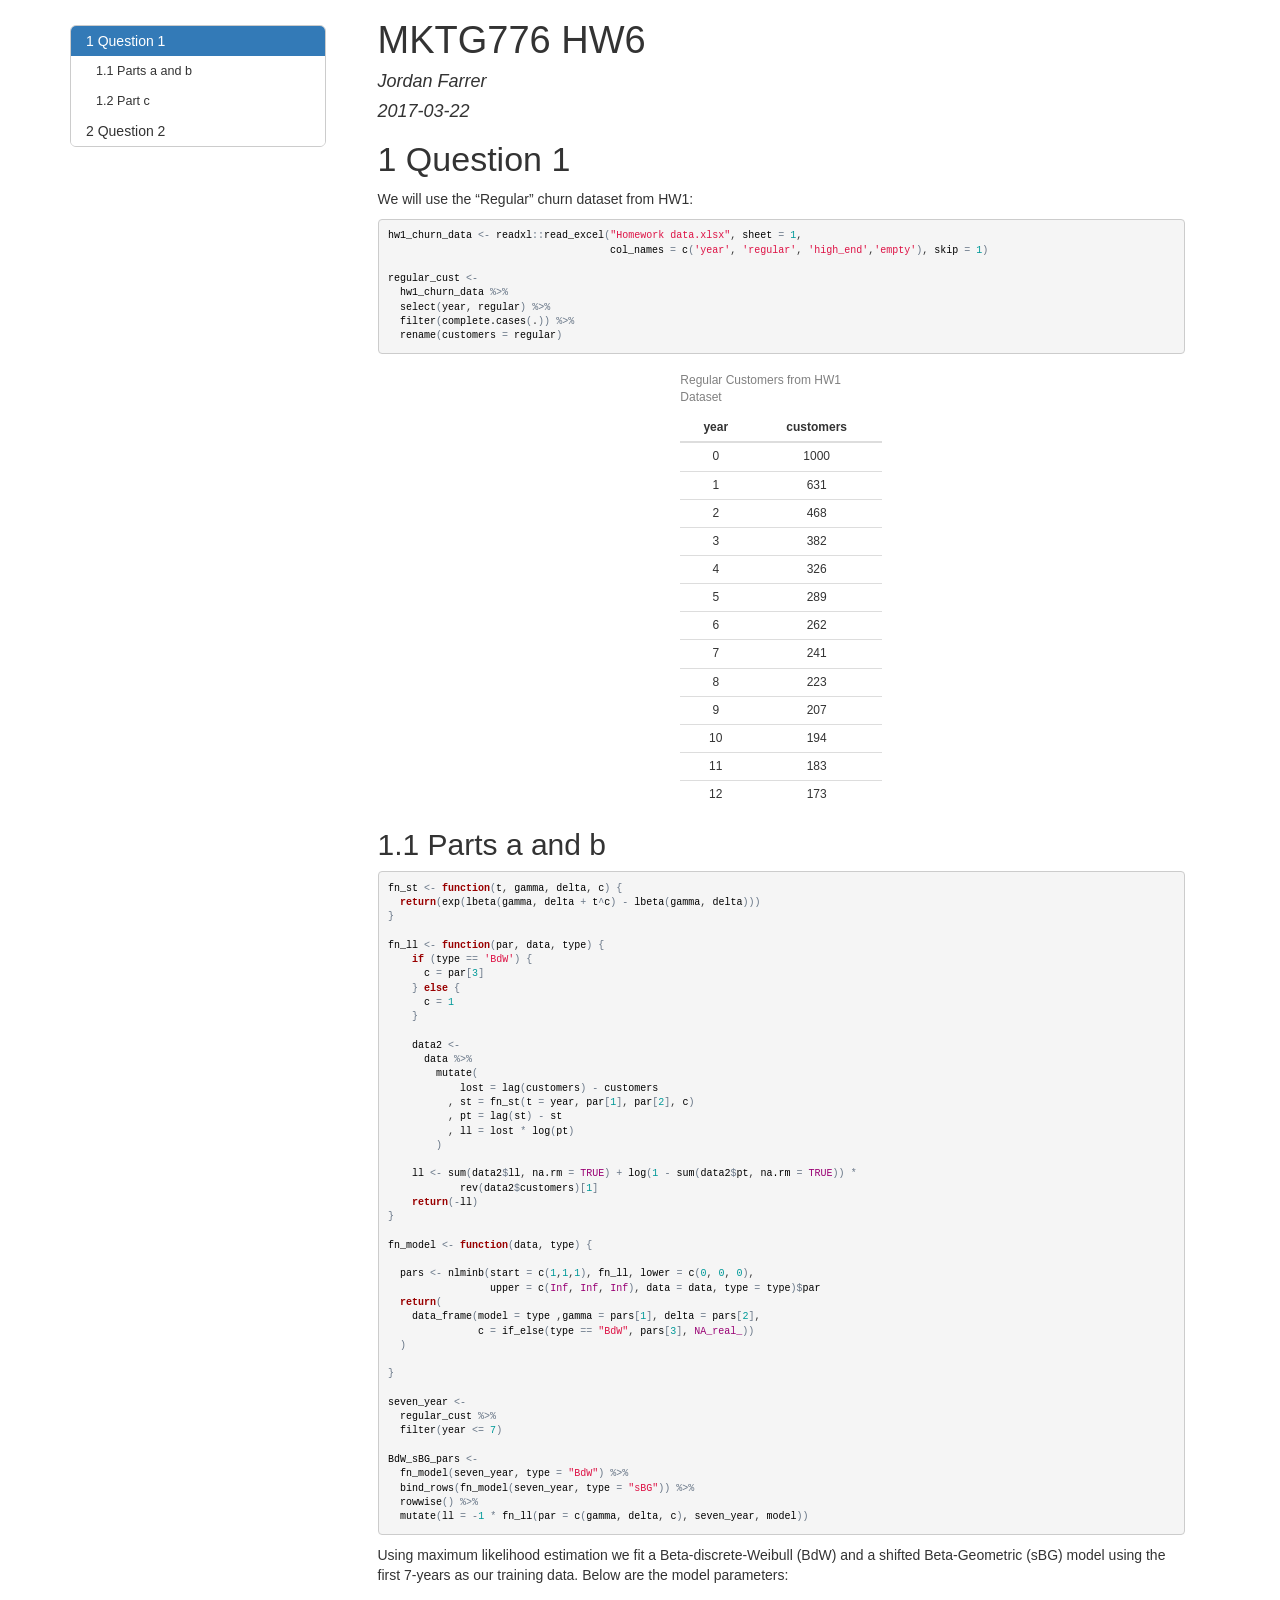
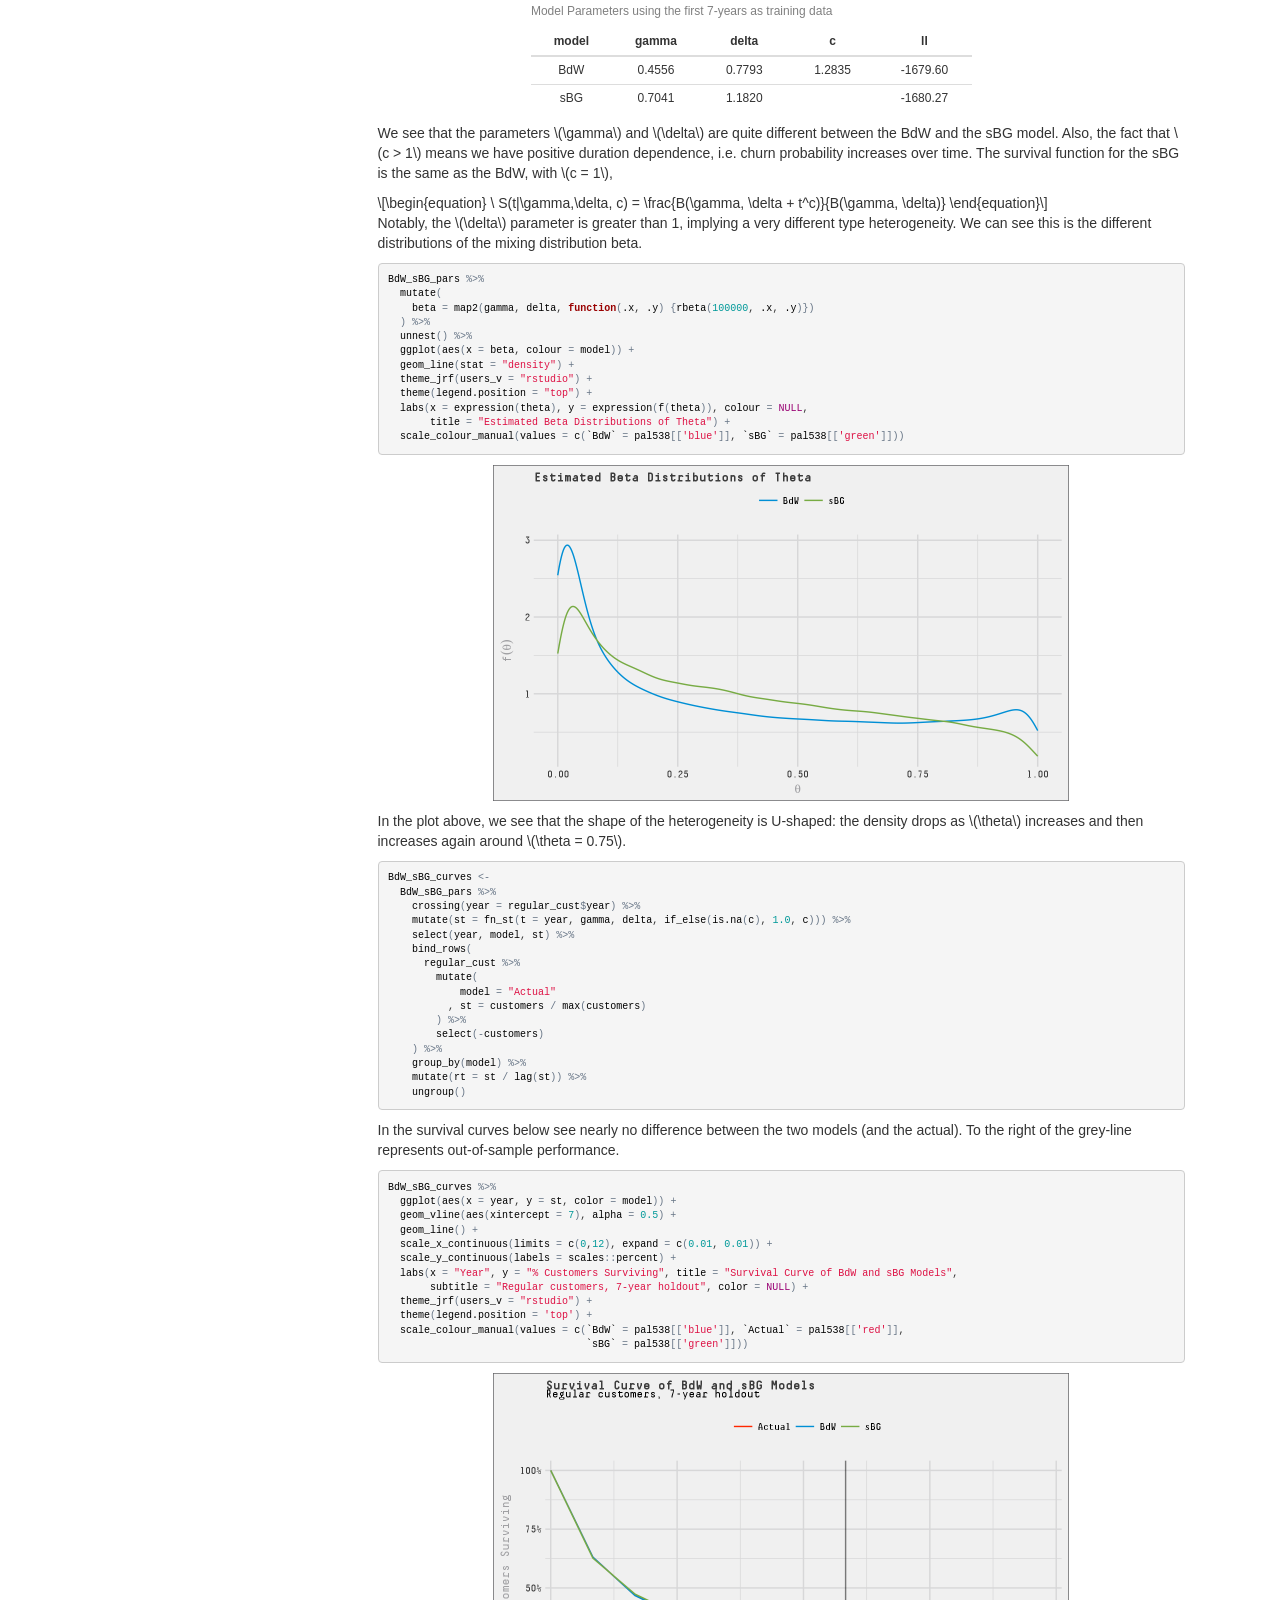
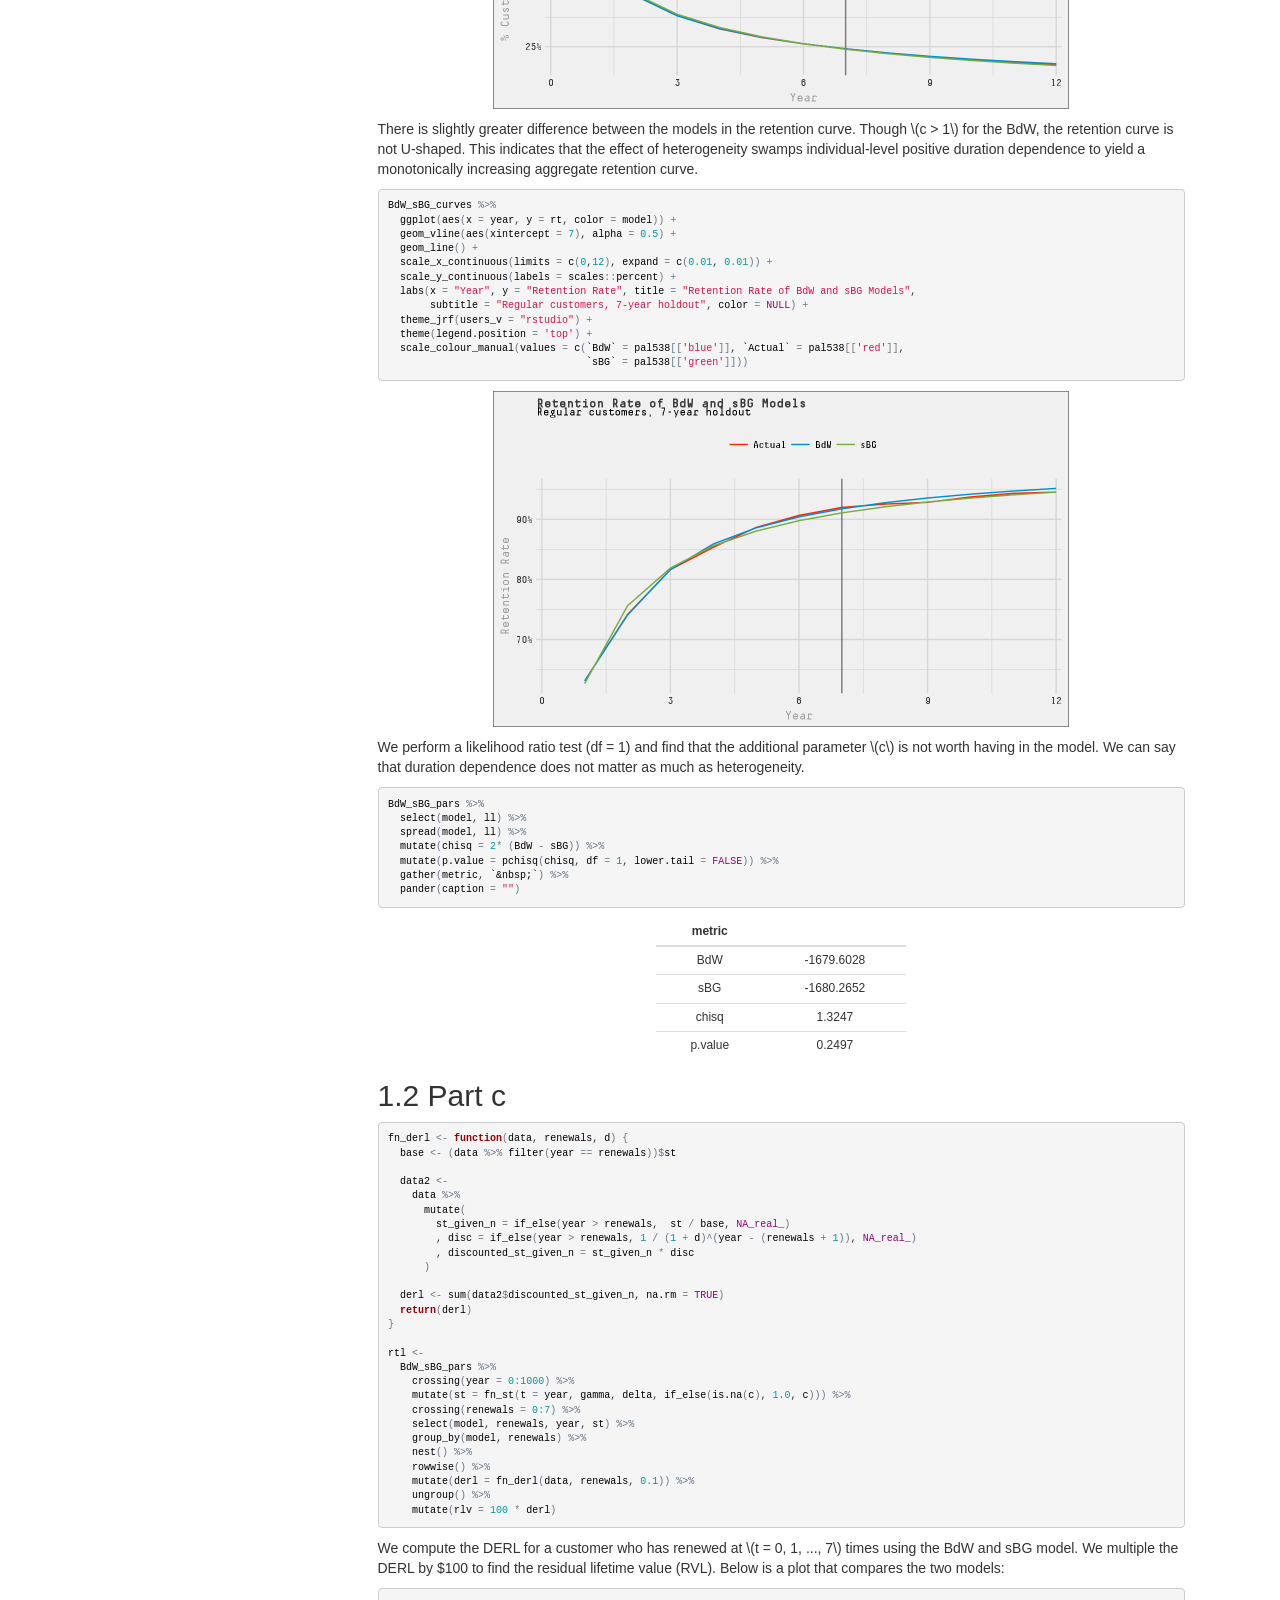
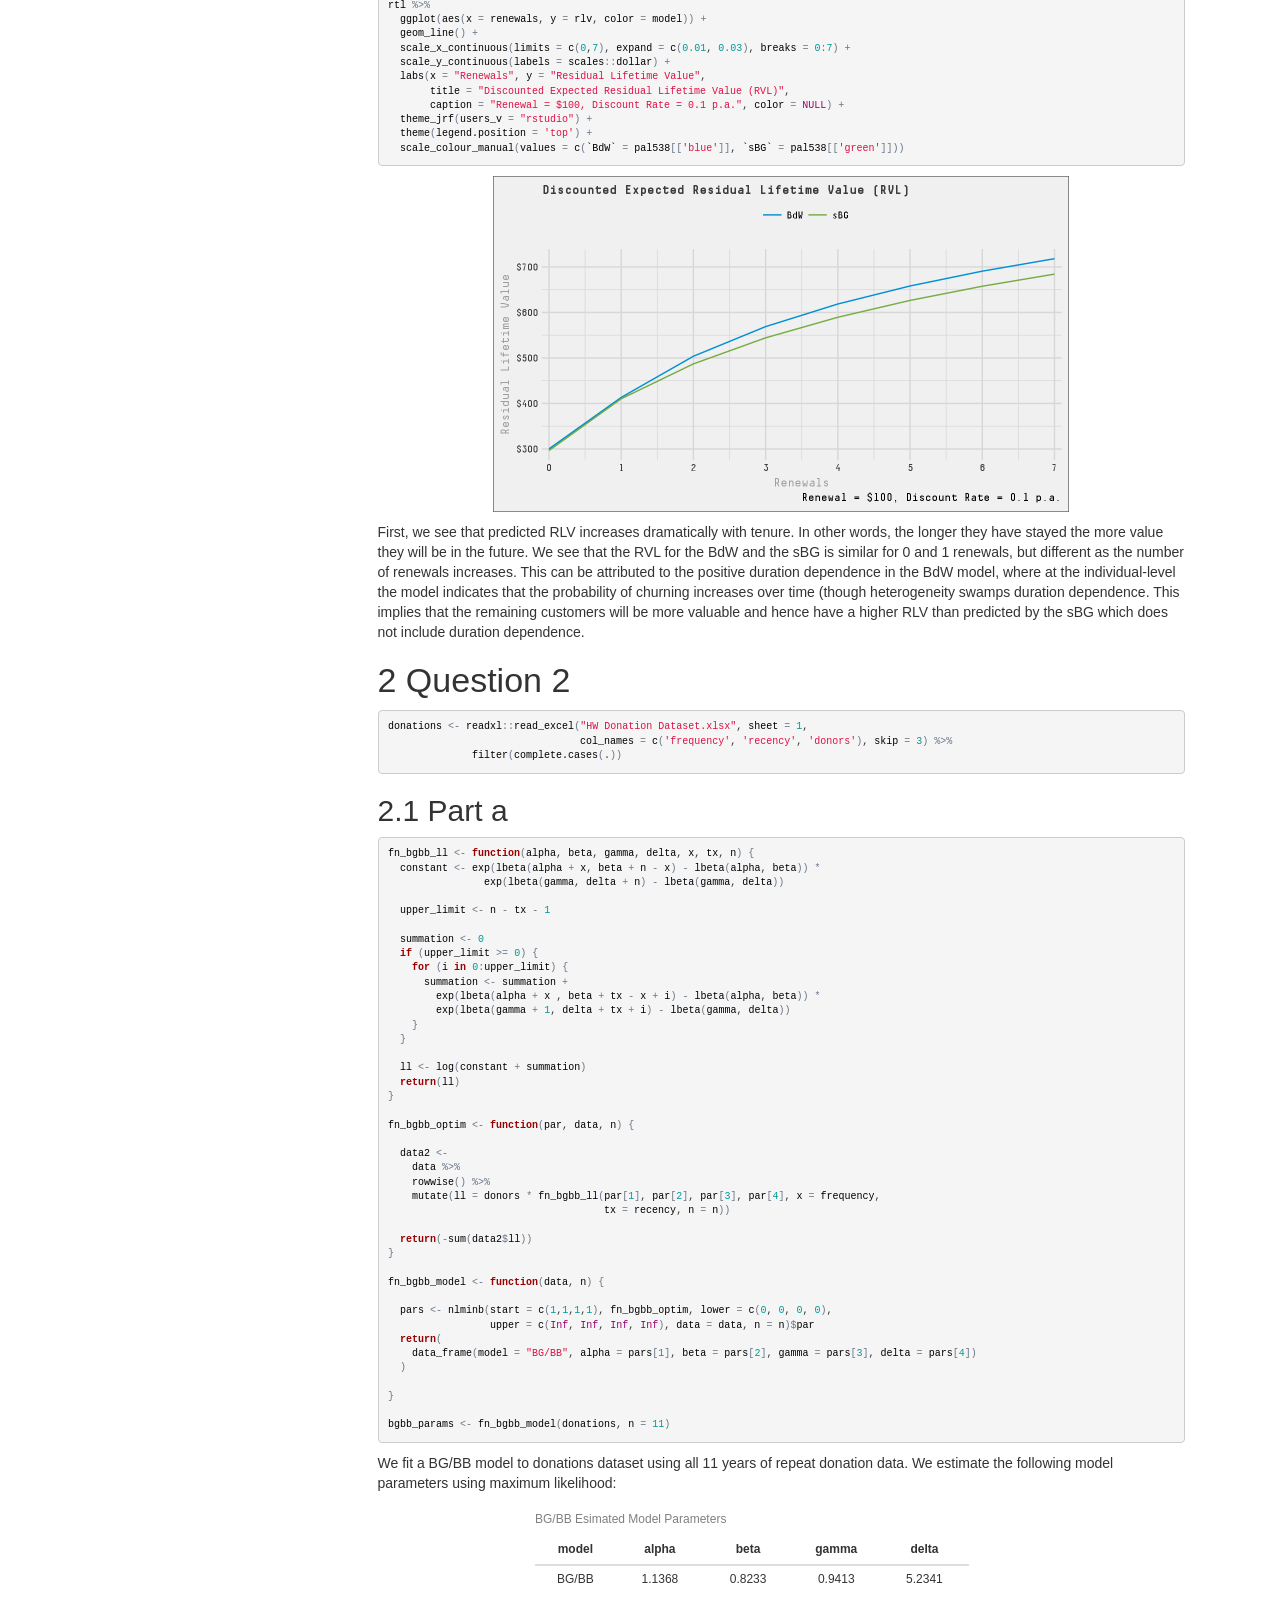
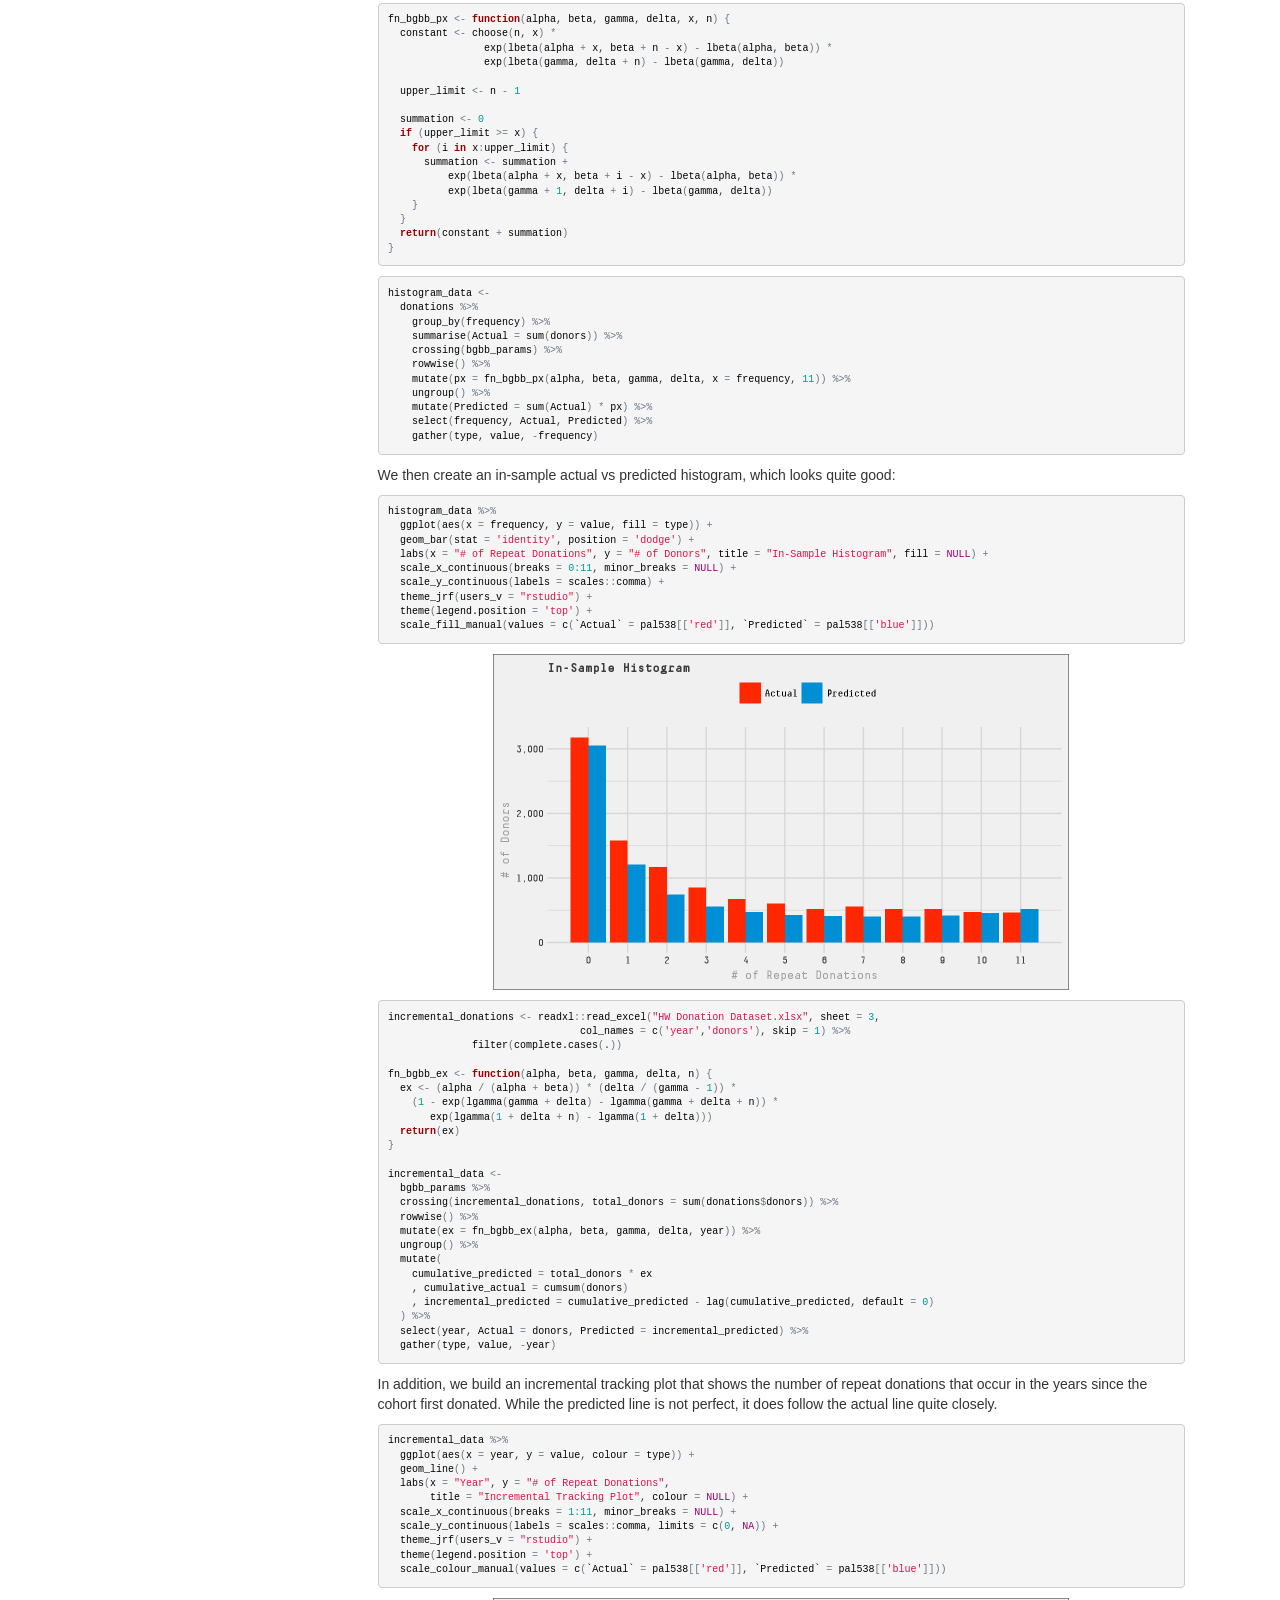
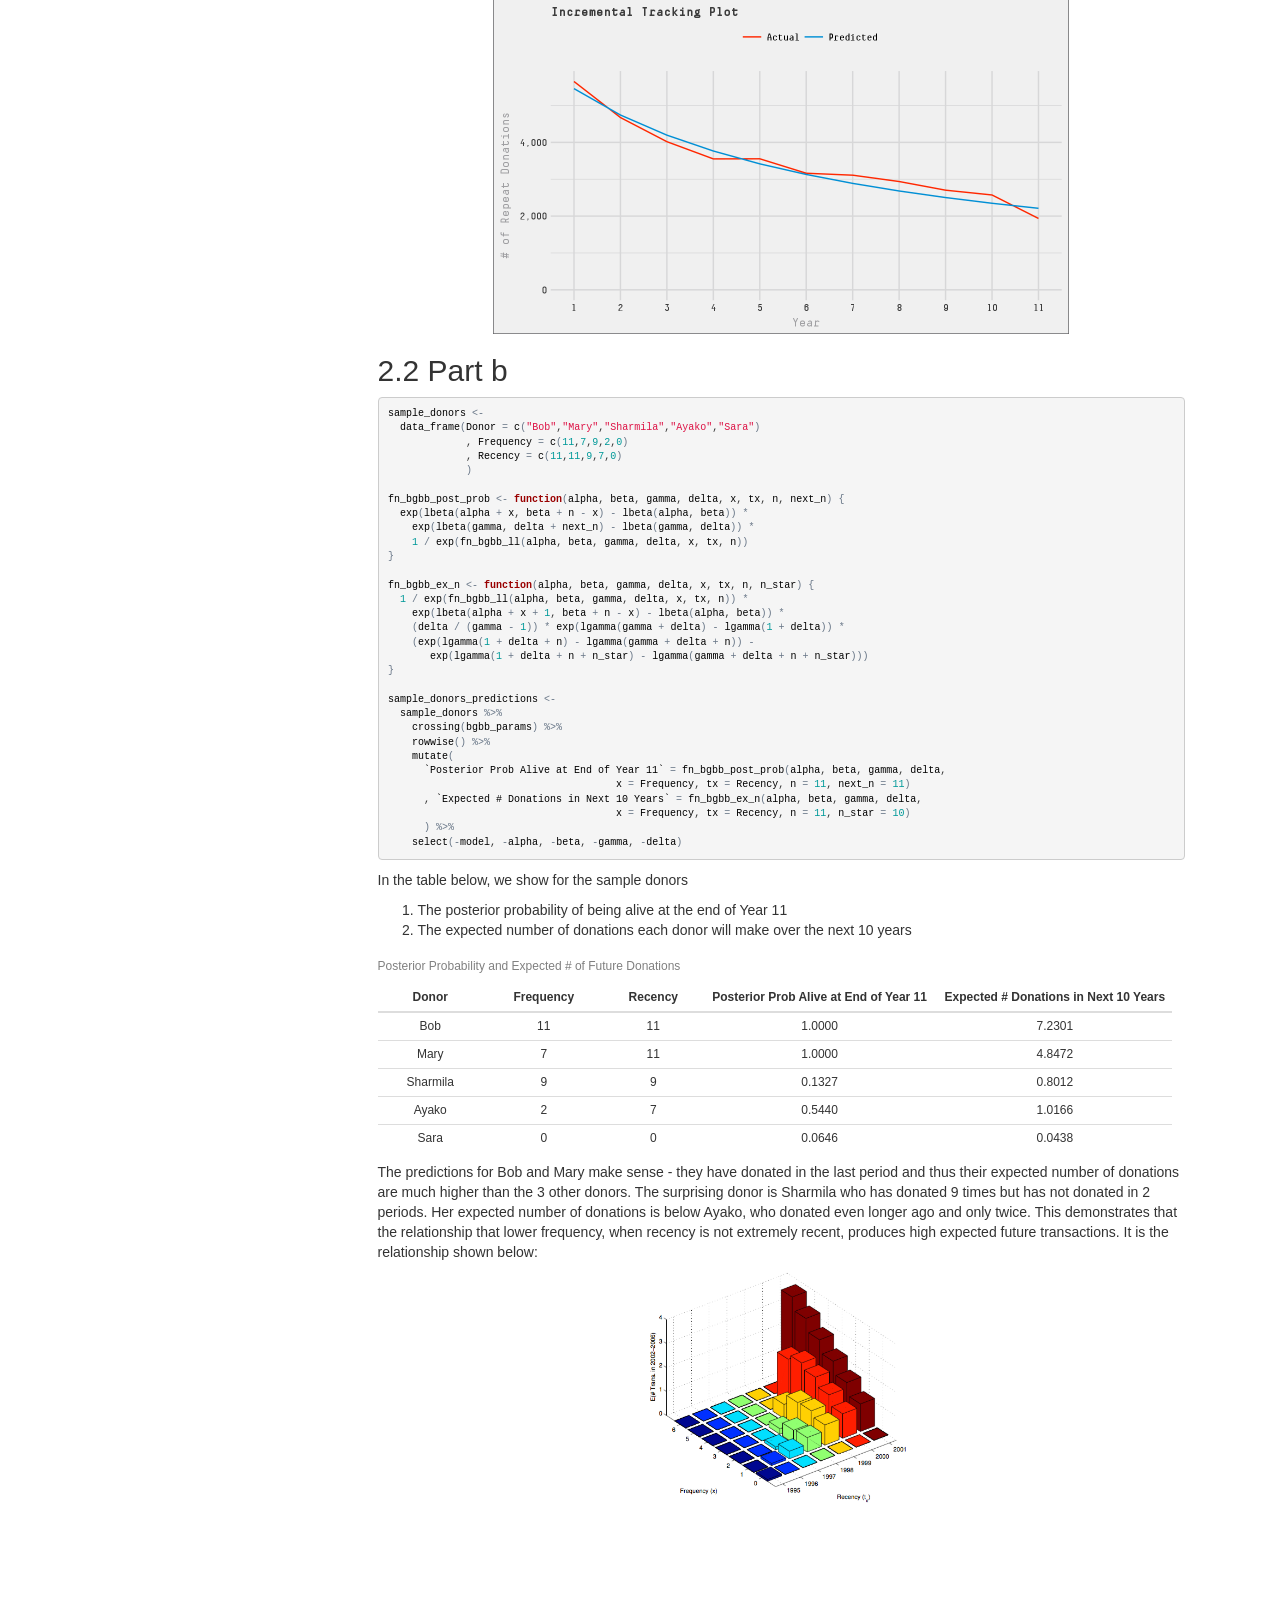
==== index.html @ ce4e04e0 "question 2" ====
<!DOCTYPE html>

<html xmlns="http://www.w3.org/1999/xhtml">

<head>

<meta charset="utf-8">
<meta http-equiv="Content-Type" content="text/html; charset=utf-8" />
<meta name="generator" content="pandoc" />


<meta name="author" content="Jordan Farrer" />

<meta name="date" content="2017-03-22" />

<title>MKTG776 HW6</title>

<script src="[data-uri]"></script>
<meta name="viewport" content="width=device-width, initial-scale=1" />
<link href="data:text/css;charset=utf-8,html%7Bfont%2Dfamily%3Asans%2Dserif%3B%2Dwebkit%2Dtext%2Dsize%2Dadjust%3A100%25%3B%2Dms%2Dtext%2Dsize%2Dadjust%3A100%25%7Dbody%7Bmargin%3A0%7Darticle%2Caside%2Cdetails%2Cfigcaption%2Cfigure%2Cfooter%2Cheader%2Chgroup%2Cmain%2Cmenu%2Cnav%2Csection%2Csummary%7Bdisplay%3Ablock%7Daudio%2Ccanvas%2Cprogress%2Cvideo%7Bdisplay%3Ainline%2Dblock%3Bvertical%2Dalign%3Abaseline%7Daudio%3Anot%28%5Bcontrols%5D%29%7Bdisplay%3Anone%3Bheight%3A0%7D%5Bhidden%5D%2Ctemplate%7Bdisplay%3Anone%7Da%7Bbackground%2Dcolor%3Atransparent%7Da%3Aactive%2Ca%3Ahover%7Boutline%3A0%7Dabbr%5Btitle%5D%7Bborder%2Dbottom%3A1px%20dotted%7Db%2Cstrong%7Bfont%2Dweight%3A700%7Ddfn%7Bfont%2Dstyle%3Aitalic%7Dh1%7Bmargin%3A%2E67em%200%3Bfont%2Dsize%3A2em%7Dmark%7Bcolor%3A%23000%3Bbackground%3A%23ff0%7Dsmall%7Bfont%2Dsize%3A80%25%7Dsub%2Csup%7Bposition%3Arelative%3Bfont%2Dsize%3A75%25%3Bline%2Dheight%3A0%3Bvertical%2Dalign%3Abaseline%7Dsup%7Btop%3A%2D%2E5em%7Dsub%7Bbottom%3A%2D%2E25em%7Dimg%7Bborder%3A0%7Dsvg%3Anot%28%3Aroot%29%7Boverflow%3Ahidden%7Dfigure%7Bmargin%3A1em%2040px%7Dhr%7Bheight%3A0%3B%2Dwebkit%2Dbox%2Dsizing%3Acontent%2Dbox%3B%2Dmoz%2Dbox%2Dsizing%3Acontent%2Dbox%3Bbox%2Dsizing%3Acontent%2Dbox%7Dpre%7Boverflow%3Aauto%7Dcode%2Ckbd%2Cpre%2Csamp%7Bfont%2Dfamily%3Amonospace%2Cmonospace%3Bfont%2Dsize%3A1em%7Dbutton%2Cinput%2Coptgroup%2Cselect%2Ctextarea%7Bmargin%3A0%3Bfont%3Ainherit%3Bcolor%3Ainherit%7Dbutton%7Boverflow%3Avisible%7Dbutton%2Cselect%7Btext%2Dtransform%3Anone%7Dbutton%2Chtml%20input%5Btype%3Dbutton%5D%2Cinput%5Btype%3Dreset%5D%2Cinput%5Btype%3Dsubmit%5D%7B%2Dwebkit%2Dappearance%3Abutton%3Bcursor%3Apointer%7Dbutton%5Bdisabled%5D%2Chtml%20input%5Bdisabled%5D%7Bcursor%3Adefault%7Dbutton%3A%3A%2Dmoz%2Dfocus%2Dinner%2Cinput%3A%3A%2Dmoz%2Dfocus%2Dinner%7Bpadding%3A0%3Bborder%3A0%7Dinput%7Bline%2Dheight%3Anormal%7Dinput%5Btype%3Dcheckbox%5D%2Cinput%5Btype%3Dradio%5D%7B%2Dwebkit%2Dbox%2Dsizing%3Aborder%2Dbox%3B%2Dmoz%2Dbox%2Dsizing%3Aborder%2Dbox%3Bbox%2Dsizing%3Aborder%2Dbox%3Bpadding%3A0%7Dinput%5Btype%3Dnumber%5D%3A%3A%2Dwebkit%2Dinner%2Dspin%2Dbutton%2Cinput%5Btype%3Dnumber%5D%3A%3A%2Dwebkit%2Douter%2Dspin%2Dbutton%7Bheight%3Aauto%7Dinput%5Btype%3Dsearch%5D%7B%2Dwebkit%2Dbox%2Dsizing%3Acontent%2Dbox%3B%2Dmoz%2Dbox%2Dsizing%3Acontent%2Dbox%3Bbox%2Dsizing%3Acontent%2Dbox%3B%2Dwebkit%2Dappearance%3Atextfield%7Dinput%5Btype%3Dsearch%5D%3A%3A%2Dwebkit%2Dsearch%2Dcancel%2Dbutton%2Cinput%5Btype%3Dsearch%5D%3A%3A%2Dwebkit%2Dsearch%2Ddecoration%7B%2Dwebkit%2Dappearance%3Anone%7Dfieldset%7Bpadding%3A%2E35em%20%2E625em%20%2E75em%3Bmargin%3A0%202px%3Bborder%3A1px%20solid%20silver%7Dlegend%7Bpadding%3A0%3Bborder%3A0%7Dtextarea%7Boverflow%3Aauto%7Doptgroup%7Bfont%2Dweight%3A700%7Dtable%7Bborder%2Dspacing%3A0%3Bborder%2Dcollapse%3Acollapse%7Dtd%2Cth%7Bpadding%3A0%7D%40media%20print%7B%2A%2C%3Aafter%2C%3Abefore%7Bcolor%3A%23000%21important%3Btext%2Dshadow%3Anone%21important%3Bbackground%3A0%200%21important%3B%2Dwebkit%2Dbox%2Dshadow%3Anone%21important%3Bbox%2Dshadow%3Anone%21important%7Da%2Ca%3Avisited%7Btext%2Ddecoration%3Aunderline%7Da%5Bhref%5D%3Aafter%7Bcontent%3A%22%20%28%22%20attr%28href%29%20%22%29%22%7Dabbr%5Btitle%5D%3Aafter%7Bcontent%3A%22%20%28%22%20attr%28title%29%20%22%29%22%7Da%5Bhref%5E%3D%22javascript%3A%22%5D%3Aafter%2Ca%5Bhref%5E%3D%22%23%22%5D%3Aafter%7Bcontent%3A%22%22%7Dblockquote%2Cpre%7Bborder%3A1px%20solid%20%23999%3Bpage%2Dbreak%2Dinside%3Aavoid%7Dthead%7Bdisplay%3Atable%2Dheader%2Dgroup%7Dimg%2Ctr%7Bpage%2Dbreak%2Dinside%3Aavoid%7Dimg%7Bmax%2Dwidth%3A100%25%21important%7Dh2%2Ch3%2Cp%7Borphans%3A3%3Bwidows%3A3%7Dh2%2Ch3%7Bpage%2Dbreak%2Dafter%3Aavoid%7D%2Enavbar%7Bdisplay%3Anone%7D%2Ebtn%3E%2Ecaret%2C%2Edropup%3E%2Ebtn%3E%2Ecaret%7Bborder%2Dtop%2Dcolor%3A%23000%21important%7D%2Elabel%7Bborder%3A1px%20solid%20%23000%7D%2Etable%7Bborder%2Dcollapse%3Acollapse%21important%7D%2Etable%20td%2C%2Etable%20th%7Bbackground%2Dcolor%3A%23fff%21important%7D%2Etable%2Dbordered%20td%2C%2Etable%2Dbordered%20th%7Bborder%3A1px%20solid%20%23ddd%21important%7D%7D%40font%2Dface%7Bfont%2Dfamily%3A%27Glyphicons%20Halflings%27%3Bsrc%3Aurl%28data%3Aapplication%2Fvnd%2Ems%2Dfontobject%3Bbase64%2Cn04AAEFNAAACAAIABAAAAAAABQAAAAAAAAABAJABAAAEAExQAAAAAAAAAAIAAAAAAAAAAAEAAAAAAAAAJxJ%[base64]%2FSEdmjKHUbyow8ATBE40IvWA3vTu8LiABDQ%2BpexwUMcm1SMnNryctQSiI1K5ZnbOlXKmnVV5YvRe6RnNMFNCOs1KNVpn6yZhCJkRtVRNzEufeIq7HgSrcx4S8h%2Fv4vnrrKc6oCNxmSk2uKlZQHBii6iKFoH0746ThvkO1kJHlxjrkxs%2BLWORaDQBEtiYJIR5IB9Bi1UyL4Rmr0BNigNkMzlKQmnofBHviqVzUxwdMb3NdCn69hy%2BpRYVKGVS%2F1tnsqv4LL7wCCPZZAZPT4aCShHjHJVNuXbmMrY5LeQaGnvAkXlVrJgKRAUdFjrWEah9XebPeQMj7KS7DIBAFt8ycgC5PLGUOHSE3ErGZCiViNLL5ZARfywnCoZaKQCu6NuFX42AEeKtKUGnr%2FCm2Cy8tpFhBPMW5Fxi4Qm4TkDWh4IWFDClhU2hRWosUWqcKLlgyXB%2BlSHaWaHiWlBAR8SeSgSPCQxdVQgzUixWKSTrIQEbU94viDctkvX%2BVSjJuUmV8L4CXShI11esnp0pjWNZIyxKHS4wVQ2ime1P4RnhvGw0aDN1OLAXGERsB7buFpFGGBAre4QEQR0HOIO5oYH305G%2BKspT%2FFupEGGafCCwxSe6ZUa%2B073rXHnNdVXE6eWvibUS27XtRzkH838mYLMBmYysZTM0EM3A1fbpCBYFccN1B%2FEnCYu%2FTgCGmr7bMh8GfYL%2BBfcLvB0gRagC09w9elfldaIy%2FhNCBLRgBgtCC7jAF63wLSMAfbfAlEggYU0bUA7ACCJmTDpEmJtI78w4%2FBO7dN7JR7J7ZvbYaUbaILSQsRBiF3HGk5fEg6p9unwLvn98r%2BvnsV%2B372uf1xBLq4qU%2F45fTuqaAP%2BpssmCCCTF0mhEow8ZXZOS8D7Q85JsxZ%2BAzok7B7O%2Ff6J8AzYBySZQB%2FQHYUSA%2BEeQhEWiS6AIQzgcsDiER4MjgMBAWDV4AgQ3g1eBgIdweCQmCjJEMkJ%2BPKRWyFHHmg1Wi%2F6xzUgA0LREoKJChwnQa9B%2B5RQZRB3IlBlkAnxyQNaANwHMowzlYSMCBgnbpzvqpl0iTJNCQidDI9ZrSYNIRBhHtUa5YHMHxyGEik9hDE0AKj72AbTCaxtHPUaKZdAZSnQTyjGqGLsmBStCejApUhg4uBMU6mATujEl%2BKdDPbI6Ag4vLr%2BhjY6lbjBeoLKnZl0UZgRX8gTySOeynZVz1wOq7e1hFGYIq%2BMhrGxDLak0PrwYzSXtcuyhXEhwOYofiW%2BEcI%2Fjw8P6IY6ed%2BetAbuqKp5QIapT77LnAe505lMuqL79a0ut4rWexzFttsOsLDy7zvtQzcq3U1qabe7tB0wHWVXji%2BzDbo8x8HyIRUbXnwUcklFv51fvTymiV%2BMXLSmGH9d9%2BaXpD5X6lao41anWGig7IwIdnoBY2ht%2FpO9mClLo4NdXHAsefqWUKlXJkbqPOFhMoR4aiA1BXqhRNbB2Xwi%2B7u%2FjpAoOpKJ0UX24EsrzMfHXViakCNcKjBxuQX8BO0ZqjJ3xXzf%2B61t2VXOSgJ8xu65QKgtN6FibPmPYsXbJRHHqbgATcSZxBqGiDiU4NNNsYBsKD0MIP%2FOfKnlk%2FLkaid%[base64]%2FgFtuW0wR4cgd%2BZKesSV7QkNE2kw6AV4hoIuC02LGmTomyf8PiO6CZzOTLTPQ%2BHW06H%2Btx%2BbQ8LmDYg1pTFrp2oJXgkZTyeRJZM0C8aE2LpFrNVDuhARsN543%2FFV6klQ6Tv1OoZGXLv0igKrl%2FCmJxRmX7JJbJ998VSIPQRyDBICzl4JJlYHbdql30NvYcOuZ7a10uWRrgoieOdgIm4rlq6vNOQBuqESLbXG5lzdJGHw2m0sDYmODXbYGTfSTGRKpssTO95fothJCjUGQgEL4yKoGAF%2F0SrpUDNn8CBgBcSDQByAeNkCXp4S4Ro2Xh4OeaGRgR66PVOsU8bc6TR5%[base64]%2F1SgRCJ1dk4UdBT7OoyuNgLs0oCd8RnrEIb6QdMxT2QjD4zMrJkfgx5aDMcA4orsTtKCqWb%2FVeyceqa5OGSmB28YwH4rFbkQaLoUN8OQQYnD3w2eXpI4ScQfbCUZiJ4yMOIKLyyTc7BQ4uXUw6Ee6%2FxM%2B4Y67ngNBknxIPwuppgIhFcwJyr6EIj%2BLzNj%2FmfR2vhhRlx0BILZoAYruF0caWQ7YxO66UmeguDREAFHYuC7HJviRgVO6ruJH59h%2FC%2FPkgSle8xNzZJULLWq9JMDTE2fjGE146a1Us6PZDGYle6ldWRqn%2FpdpgHKNGrGIdkRK%2BKPETT9nKT6kLyDI8xd9A1FgWmXWRAIHwZ37WyZHOVyCadJEmMVz0MadMjDrPho%2BEIochkVC2xgGiwwsQ6DMv2P7UXqT4x7CdcYGId2BJQQa85EQKmCmwcRejQ9Bm4oATENFPkxPXILHpMPUyWTI5rjNOsIlmEeMbcOCEqInpXACYQ9DDxmFo9vcmsDblcMtg4tqBerNngkIKaFJmrQAPnq1dEzsMXcwjcHdfdCibcAxxA%2Bq%2Fj9m3LM%2FO7WJka4tSidVCjsvo2lQ%2F2ewyoYyXwAYyr2PlRoR5MpgVmSUIrM3PQxXPbgjBOaDQFIyFMJvx3Pc5RSYj12ySVF9fwFPQu2e2KWVoL9q3Ayv3IzpGHUdvdPdrNUdicjsTQ2ISy7QU3DrEytIjvbzJnAkmANXjAFERA0MUoPF3%2F5KFmW14bBNOhwircYgMqoDpUMcDtCmBE82QM2YtdjVLB4kBuKho%2FbcwQdeboqfQartuU3CsCf%2BcXkgYAqp%2F0Ee3RorAZt0AvvOCSI4JICIlGlsV0bsSid%2FNIEALAAzb6HAgyWHBps6xAOwkJIGcB82CxRQq4sJf3FzA70A%2BTRqcqjEMETCoez3mkPcpnoALs0ugJY8kQwrC%[base64]%2FWDHA60cYFaI%2FPjpzquUqdaYGcIq%2BmLez3WLFFCtNBN2QJcrlcoELgiPku5R5dSlJFaCEqEZle1AQzAKC%2B1SotMcBNyQUFuRHRF6OlimSBgjZeTBCwLyc6A%2BP%2FoFRchXTz5ADknYJHxzrJ5pGuIKRQISU6WyKTBBjD8WozmVYWIsto1AS5rxzKlvJu4E%2FvwOiKxRtCWsDM%2BeTHUrmwrCK5BIfMzGkD%2B0Fk5LzBs0jMYXktNDblB06LMNJ09U8pzSLmo14MS0OMjcdrZ31pyQqxJJpRImlSvfYAK8inkYU52QY2FPEVsjoWewpwhRp5yAuNpkqhdb7ku9Seefl2D0B8SMTFD90xi4CSOwwZy9IKkpMtI3FmFUg3%2FkFutpQGNc3pCR7gvC4sgwbupDu3DyEN%2BW6YGLNM21jpB49irxy9BSlHrVDlnihGKHwPrbVFtc%2Bh1rVQKZduxIyojccZIIcOCmhEnC7UkY68WXKQgLi2JCDQkQWJRQuk60hZp0D3rtCTINSeY9Ej2kIKYfGxwOs4j9qMM7fYZiipzgcf7TamnehqdhsiMiCawXnz4xAbyCkLAx5EGbo3Ax1u3dUIKnTxIaxwQTHehPl3V491H0%2BbC5zgpGz7Io%2BmjdhKlPJ01EeMpM7UsRJMi1nGjmJg35i6bQBAAxjO%2FENJubU2mg3ONySEoWklCwdABETcs7ck3jgiuU9pcKKpbgn%2B3YlzV1FzIkB6pmEDOSSyDfPPlQskznctFji0kpgZjW5RZe6x9kYT4KJcXg0bNiCyif%2BpZACCyRMmYsfiKmN9tSO65F0R2OO6ytlEhY5Sj6uRKfFxw0ijJaAx%2Fk3QgnAFSq27%2F2i4GEBA%2BUvTJKK%2F9eISNvG46Em5RZfjTYLdeD8kdXHyrwId%2FDQZUaMCY4gGbke2C8vfjgV%2FY9kkRQOJIn%2FxM9INZSpiBnqX0Q9GlQPpPKAyO5y%2BW5NMPSRdBCUlmuxl40ZfMCnf2Cp044uI9WLFtCi4YVxKjuRCOBWIb4XbIsGdbo4qtMQnNOQz4XDSui7W%2FN6l54qOynCqD3DpWQ%2BmpD7C40D8BZEWGJX3tlAaZBMj1yjvDYKwCJBa201u6nBKE5UE%2B7QSEhCwrXfbRZylAaAkplhBWX50dumrElePyNMRYUrC99UmcSSNgImhFhDI4BXjMtiqkgizUGCrZ8iwFxU6fQ8GEHCFdLewwxYWxgScAYMdMLmcZR6b7rZl95eQVDGVoUKcRMM1ixXQtXNkBETZkVVPg8LoSrdetHzkuM7DjZRHP02tCxA1fmkXKF3VzfN1pc1cv%2F8lbTIkkYpqKM9VOhp65ktYk%2BQ46myFWBapDfyWUCnsnI00QTBQmuFjMZTcd0V2NQ768Fhpby04k2IzNR1wKabuGJqYWwSly6ocMFGTeeI%2BejsWDYgEvr66QgqdcIbFYDNgsm0x9UHY6SCd5%2B7tpsLpKdvhahIDyYmEJQCqMqtCF6UlrE5GXRmbu%[base64]%2FiOmsLtHSWNUWEGk9hScMPShasUA1AcHOtRZlqMeQ0OzYS9vQvYUjOLrzP07BUAFikcJNMi7gIxEw4pL1G54TcmmmoAQ5s7TGWErJZ2Io4yQ0ljRYhL8H5e62oDtLF8aDpnIvZ5R3GWJyAugdiiJW9hQAVTsnCBHhwu7rkBlBX6r3b7ejEY0k5GGeyKv66v%2B6dg7mcJTrWHbtMywbedYqCQ0FPwoytmSWsL8WTtChZCKKzEF7vP6De4x2BJkkniMgSdWhbeBSLtJZR9CTHetK1xb34AYIJ37OegYIoPVbXgJ%2FqDQK%2BbfCtxQRVKQu77WzOoM6SGL7MaZwCGJVk46aImai9fmam%2BWpHG%2B0BtQPWUgZ7RIAlPq6lkECUhZQ2gqWkMYKcYMYaIc4gYCDFHYa2d1nzp3%2BJ1eCBay8IYZ0wQRKGAqvCuZ%2FUgbQPyllosq%2BXtfKIZOzmeJqRazpmmoP%2F76YfkjzV2NlXTDSBYB04SVlNQsFTbGPk1t%2FI4Jktu0XSgifO2ozFOiwd%2F0SssJDn0dn4xqk4GDTTKX73%2FwQyBLdqgJ%2BWx6AQaba3BA9CKEzjtQYIfAsiYamapq80LAamYjinlKXUkxdpIDk0puXUEYzSalfRibAeDAKpNiqQ0FTwoxuGYzRnisyTotdVTclis1LHRQCy%2FqqL8oUaQzWRxilq5Mi0IJGtMY02cGLD69vGjkj3p6pGePKI8bkBv5evq8SjjyU04vJR2cQXQwSJyoinDsUJHCQ50jrFTT7yRdbdYQMB3MYCb6uBzJ9ewhXYPAIZSXfeEQBZZ3GPN3Nbhh%2FwkvAJLXnQMdi5NYYZ5GHE400GS5rXkOZSQsdZgIbzRnF9ueLnsfQ47wHAsirITnTlkCcuWWIUhJSbpM3wWhXNHvt2xUsKKMpdBSbJnBMcihkoDqAd1Zml%2FR4yrzow1Q2A5G%2Bkzo%2FRhRxQS2lCSDRV8LlYLBOOoo1bF4jwJAwKMK1tWLHlu9i0j4Ig8qVm6wE1DxXwAwQwsaBWUg2pOOol2dHxyt6npwJEdLDDVYyRc2D0HbcbLUJQj8gPevQBUBOUHXPrsAPBERICpnYESeu2OHotpXQxRGlCCtLdIsu23MhZVEoJg8Qumj%2FUMMc34IBqTKLDTp76WzL%2FdMjCxK7MjhiGjeYAC%2Fkj%2FjY%2FRde7hpSM1xChrog6yZ7OWTuD56xBJnGFE%2BpT2ElSyCnJcwVzCjkqeNLfMEJqKW0G7OFIp0G%2B9mh50I9o8k1tpCY0xYqFNIALgIfc2me4n1bmJnRZ89oepgLPT0NTMLNZsvSCZAc3TXaNB07vail36%2FdBySis4m9%2FDR8izaLJW6bWCkVgm5T%2Bius3ZXq4xI%2BGnbveLbdRwF2mNtsrE0JjYc1AXknCOrLSu7Te%2Fr4dPYMCl5qtiHNTn%2BTPbh1jCBHH%2BdMJNhwNgs3nT%2BOhQoQ0vYif56BMG6WowAcHR3DjQolxLzyVekHj00PBAaW7IIAF1EF%2BuRIWyXjQMAs2chdpaKPNaB%2BkSezYt0%2BCA04sOg5vx8Fr7Ofa9sUv87h7SLAUFSzbetCCZ9pmyLt6l6%2FTzoA1%2FZBG9bIUVHLAbi%2FkdBFgYGyGwRQGBpkqCEg2ah9UD6EedEcEL3j4y0BQQCiExEnocA3SZboh%2Bepgd3YsOkHskZwPuQ5OoyA0fTA5AXrHcUOQF%2BzkJHIA7PwCDk1gGVmGUZSSoPhNf%2BTklauz98QofOlCIQ%2FtCD4dosHYPqtPCXB3agggQQIqQJsSkB%2Bqn0rkQ1toJjON%2FOtCIB9RYv3PqRA4C4U68ZMlZn6BdgEvi2ziU%2BTQ6NIw3ej%2BAtDwMGEZk7e2IjxUWKdAxyaw9OCwSmeADTPPleyk6UhGDNXQb%2B%2BW6Uk4q6F7%2Frg6WVTo82IoCxSIsFDrav4EPHphD3u4hR53WKVvYZUwNCCeM4PMBWzK%2BEfIthZOkuAwPo5C5jgoZgn6dUdvx5rIDmd58cXXdKNfw3l%2BwM2UjgrDJeQHhbD7HW2QDoZMCujgIUkk5Fg8VCsdyjOtnGRx8wgKRPZN5dR0zPUyfGZFVihbFRniXZFOZGKPnEQzU3AnD1KfR6weHW2XS6KbPJxUkOTZsAB9vTVp3Le1F8q5l%2BDMcLiIq78jxAImD2pGFw0VHfRatScGlK6SMu8leTmhUSMy8Uhdd6xBiH3Gdman4tjQGLboJfqz6fL2WKHTmrfsKZRYX6BTDjDldKMosaSTLdQS7oDisJNqAUhw1PfTlnacCO8vl8706Km1FROgLDmudzxg%2BEWTiArtHgLsRrAXYWdB0NmToNCJdKm0KWycZQqb%2BMw76Qy29iQ5up%2FX7oyw8QZ75kP5F6iJAJz6KCmqxz8fEa%2FxnsMYcIO%2FvEkGRuMckhr4rIeLrKaXnmIzlNLxbFspOphkcnJdnz%2FChp%2FVlpj2P7jJQmQRwGnltkTV5dbF9fE3%2FfxoSqTROgq9wFUlbuYzYcasE0ouzBo%2BdDCDzxKAfhbAZYxQiHrLzV2iVexnDX%2FQnT1fsT%2Fxuhu1ui5qIytgbGmRoQkeQooO8eJNNZsf0iALur8QxZFH0nCMnjerYQqG1pIfjyVZWxhVRznmmfLG00BcBWJE6hzQWRyFknuJnXuk8A5FRDCulwrWASSNoBtR%2BCtGdkPwYN2o7DOw%2FVGlCZPusRBFXODQdUM5zeHDIVuAJBLqbO%2Ff9Qua%2BpDqEPk230Sob9lEZ8BHiCorjVghuI0lI4JDgHGRDD%2FprQ84B1pVGkIpVUAHCG%2Biz3Bn3qm2AVrYcYWhock4jso5%2BJ7HfHVj4WMIQdGctq3psBCVVzupQOEioBGA2Bk%2BUILT7%2BVoX5mdxxA5fS42gISQVi%2FHTzrgMxu0fY6hE1ocUwwbsbWcezrY2n6S8%2F6cxXkOH4prpmPuFoikTzY7T85C4T2XYlbxLglSv2uLCgFv8Quk%2FwdesUdWPeHYIH0R729JIisN9Apdd4eB10aqwXrPt%2BSu9mA8k8n1sjMwnfsfF2j3jMUzXepSHmZ%2FBfqXvzgUNQQWOXO8YEuFBh4QTYCkOAPxywpYu1VxiDyJmKVcmJPGWk%2Fgc3Pov02StyYDahwmzw3E1gYC9wkupyWfDqDSUMpCTH5e5N8B%2F%2FlHiMuIkTNw4USHrJU67bjXGqNav6PBuQSoqTxc8avHoGmvqNtXzIaoyMIQIiiUHIM64cXieouplhNYln7qgc4wBVAYR104kO%2BCvKqsg4yIUlFNThVUAKZxZt1XA34h3TCUUiXVkZ0w8Hh2R0Z5L0b4LZvPd%2Fp1gi%2F07h8qfwHrByuSxglc9cI4QIg2oqvC%2Fqm0i7tjPLTgDhoWTAKDO2ONW5oe%2B%2FeKB9vZB8K6C25yCZ9RFVMnb6NRdRjyVK57CHHSkJBfnM2%2Fj4ODUwRkqrtBBCrDsDpt8jhZdXoy%2F1BCqw3sSGhgGGy0a5Jw6BP%2FTExoCmNFYjZl248A0osgPyGEmRA%2BfAsqPVaNAfytu0vuQJ7rk3J4kTDTR2AlCHJ5cls26opZM4w3jMULh2YXKpcqGBtuleAlOZnaZGbD6DHzMd6i2oFeJ8z9XYmalg1Szd%2FocZDc1C7Y6vcALJz2lYnTXiWEr2wawtoR4g3jvWUU2Ngjd1cewtFzEvM1NiHZPeLlIXFbBPawxNgMwwAlyNSuGF3zizVeOoC9bag1qRAQKQE%2FEZBWC2J8mnXAN2aTBboZ7HewnObE8CwROudZHmUM5oZ%2FUgd%2FJZQK8lvAm43uDRAbyW8gZ%2BZGq0EVerVGUKUSm%2FIdn8AQHdR4m7bue88WBwft9mSCeMOt1ncBwziOmJYI2ZR7ewNMPiCugmSsE4EyQ%2BQATJG6qORMGd4snEzc6B4shPIo4G1T7PgSm8PY5eUkPdF8JZ0VBtadbHXoJgnEhZQaODPj2gpODKJY5Yp4DOsLBFxWbvXN755KWylJm%2BoOd4zEL9Hpubuy2gyyfxh8oEfFutnYWdfB8PdESLWYvSqbElP9qo3u6KTmkhoacDauMNNjj0oy40DFV7Ql0aZj77xfGl7TJNHnIwgqOkenruYYNo6h724%2BzUQ7%2BvkCpZB%2BpGA562hYQiDxHVWOq0oDQl%2FQsoiY%2BcuI7iWq%2FZIBtHcXJ7kks%2Bh2fCNUPA82BzjnqktNts%2BRLdk1VSu%2BtqEn7QZCCsvEqk6FkfiOYkrsw092J8jsfIuEKypNjLxrKA9kiA19mxBD2suxQKCzwXGws7kEJvlhUiV9tArLIdZW0IORcxEzdzKmjtFhsjKy%2F44XYXdI5noQoRcvjZ1RMPACRqYg2V1%2BOwOepcOknRLLFdYgTkT5UApt%2FJhLM3jeFYprZV%2BZow2g8fP%2BU68hkKFWJj2yBbKqsrp25xkZX1DAjUw52IMYWaOhab8Kp05VrdNftqwRrymWF4OQSjbdfzmRZirK8FMJELEgER2PHjEAN9pGfLhCUiTJFbd5LBkOBMaxLr%2FA1SY9dXFz4RjzoU9ExfJCmx%2FI9FKEGT3n2cmzl2X42L3Jh%2BAbQq6sA%2BSs1kitoa4TAYgKHaoybHUDJ51oETdeI%2F9ThSmjWGkyLi5QAGWhL0BG1UsTyRGRJOldKBrYJeB8ljLJHfATWTEQBXBDnQexOHTB%2BUn44zExFE4vLytcu5NwpWrUxO%2F0ZICUGM7hGABXym0V6ZvDST0E370St9MIWQOTWngeoQHUTdCJUP04spMBMS8LSker9cReVQkULFDIZDFPrhTzBl6sed9wcZQTbL%2BBDqMyaN3RJPh%2Fanbx%2BIv%2BqgQdAa3M9Z5JmvYlh4qop%2BHo1F1W5gbOE9YKLgAnWytXElU4G8GtW47lhgFE6gaSs%2Bgs37sFvi0PPVvA5dnCBgILTwoKd%2F%2BDoL9F6inlM7H4rOTzD79KJgKlZO%2FZgt22UsKhrAaXU5ZcLrAglTVKJEmNJvORGN1vqrcfSMizfpsgbIe9zno%2BgBoKVXgIL%2FVI8dB1O5o%2FR3Suez%2FgD7M781ShjKpIIORM%2FnxG%2BjjhhgPwsn2IoXsPGPqYHXA63zJ07M2GPEykQwJBYLK808qYxuIew4frk52nhCsnCYmXiR6CuapvE1IwRB4%2FQftDbEn%2BAucIr1oxrLabRj9q4ae0%2BfXkHnteAJwXRbVkR0mctVSwEbqhJiMSZUp9DNbEDMmjX22m3ABpkrPQQTP3S1sib5pD2VRKRd%2BeNAjLYyT0hGrdjWJZy24OYXRoWQAIhGBZRxuBFMjjZQhpgrWo8SiFYbojcHO8V5DyscJpLTHyx9Fimassyo5U6WNtquUMYgccaHY5amgR3PQzq3ToNM5ABnoB9kuxsebqmYZm0R9qxJbFXCQ1UPyFIbxoUraTJFDpCk0Wk9GaYJKz%2F6oHwEP0Q14lMtlddQsOAU9zlYdMVHiT7RQP3XCmWYDcHCGbVRHGnHuwzScA0BaSBOGkz3lM8CArjrBsyEoV6Ys4qgDK3ykQQPZ3hCRGNXQTNNXbEb6tDiTDLKOyMzRhCFT%2BmAUmiYbV3YQVqFVp9dorv%2BTsLeCykS2b5yyu8AV7IS9cxcL8z4Kfwp%2BxJyYLv1OsxQCZwTB4a8BZ%2F5EdxTBJthApqyfd9u3ifr%2FWILTqq5VqgwMT9SOxbSGWLQJUUWCVi4k9tho9nEsbUh7U6NUsLmkYFXOhZ0kmamaJLRNJzSj%2Fqn4Mso6zb6iLLBXoaZ6AqeWCjHQm2lztnejYYM2eubnpBdKVLORZhudH3JF1waBJKA9%2BW8EhMj3Kzf0L4vi4k6RoHh3Z5YgmSZmk6ns4fjScjAoL8GoOECgqgYEBYUGFVO4FUv4%2FYtowhEmTs0vrvlD%2FCrisnoBNDAcUi%2FteY7OctFlmARQzjOItrrlKuPO6E2Ox93L4O%2F4DcgV%2FdZ7qR3VBwVQxP1GCieA4RIpweYJ5FoYrHxqRBdJjnqbsikA2Ictbb8vE1GYIo9dacK0REgDX4smy6GAkxlH1yCGGsk%2BtgiDhNKuKu3yNrMdxafmKTF632F8Vx4BNK57GvlFisrkjN9WDAtjsWA0ENT2e2nETUb%2Fn7qwhvGnrHuf5bX6Vh%2Fn3xffU3PeHdR%2BFA92i6ufT3AlyAREoNDh6chiMWTvjKjHDeRhOa9YkOQRq1vQXEMppAQVwHCuIcV2g5rBn6GmZZpTR7vnSD6ZmhdSl176gqKTXu5E%2BYbfL0adwNtHP7dT7t7b46DVZIkzaRJOM%2BS6KcrzYVg%2BT3wSRFRQashjfU18NutrKa%2F7PXbtuJvpIjbgPeqd%2BpjmRw6YKpnANFSQcpzTZgpSNJ6J7uiagAbir%2F8tNXJ%2FOsOnRh6iuIexxrmkIneAgz8QoLmiaJ8sLQrELVK2yn3wOHp57BAZJhDZjTBzyoRAuuZ4eoxHruY1pSb7qq79cIeAdOwin4GdgMeIMHeG%2BFZWYaiUQQyC5b50zKjYw97dFjAeY2I4Bnl105Iku1y0lMA1ZHolLx19uZnRdILcXKlZGQx%2FGdEqSsMRU1BIrFqRcV1qQOOHyxOLXEGcbRtAEsuAC2V4K3p5mFJ22IDWaEkk9ttf5Izb2LkD1MnrSwztXmmD%2FQi%2FEmVEFBfiKGmftsPwVaIoZanlKndMZsIBOskFYpDOq3QUs9aSbAAtL5Dbokus2G4%2FasthNMK5UQKCOhU97oaOYNGsTah%2BjfCKsZnTRn5TbhFX8ghg8CBYt%2FBjeYYYUrtUZ5jVij%2Fop7V5SsbA4mYTOwZ46hqdpbB6Qvq3AS2HHNkC15pTDIcDNGsMPXaBidXYPHc6PJAkRh29Vx8KcgX46LoUQBhRM%2B3SW6Opll%2FwgxxsPgKJKzr5QCmwkUxNbeg6Wj34SUnEzOemSuvS2OetRCO8Tyy%2BQbSKVJcqkia%2BGvDefFwMOmgnD7h81TUtMn%2BmRpyJJ349HhAnoWFTejhpYTL9G8N2nVg1qkXBeoS9Nw2fB27t7trm7d%2FQK7Cr4uoCeOQ7%2F8JfKT77KiDzLImESHw%2F0wf73QeHu74hxv7uihi4fTX%2BXEwAyQG3264dwv17aJ5N335Vt9sdrAXhPOAv8JFvzqyYXwfx8WYJaef1gMl98JRFyl5Mv5Uo%2FoVH5ww5OzLFsiTPDns7fS6EURSSWd%2F92BxMYQ8sBaH%2Bj%2BwthQPdVgDGpTfi%2BJQIWMD8xKqULliRH01rTeyF8x8q%2FGBEEEBrAJMPf25UQwi0b8tmqRXY7kIvNkzrkvRWLnxoGYEJsz8u4oOyMp8cHyaybb1HdMCaLApUE%2B%2F7xLIZGP6H9xuSEXp1zLIdjk5nBaMuV%2FyTDRRP8Y2ww5RO6d2D94o%2B6ucWIqUAvgHIHXhZsmDhjVLczmZ3ca0Cb3PpKwt2UtHVQ0BgFJsqqTsnzZPlKahRUkEu4qmkJt%2Bkqdae76ViWe3STan69yaF9%2BfESD2lcQshLHWVu4ovItXxO69bqC5p1nZLvI8NdQB9s9UNaJGlQ5mG947ipdDA0eTIw%2FA1zEdjWquIsQXXGIVEH0thC5M%2BW9pZe7IhAVnPJkYCCXN5a32HjN6nsvokEqRS44tGIs7s2LVTvcrHAF%2BRVmI8L4HUYk4x%2B67AxSMJKqCg8zrGOgvK9kNMdDrNiUtSWuHFpC8%2Fp5qIQrEo%2FH%2B1l%2F0cAwQ2nKmpWxKcMIuHY44Y6DlkpO48tRuUGBWT0FyHwSKO72Ud%2BtJUfdaZ4CWNijzZtlRa8%2BCkmO%2FEwHYfPZFU%2FhzjFWH7vnzHRMo%2BaF9u8qHSAiEkA2HjoNQPEwHsDKOt6hOoK3Ce%2F%2B%2F9boMWDa44I6FrQhdgS7OnNaSzwxWKZMcyHi6LN4WC6sSj0qm2PSOGBTvDs%2FGWJS6SwEN%2FULwpb4LQo9fYjUfSXRwZkynUazlSpvX9e%2BG2zor8l%2BYaMxSEomDdLHGcD6YVQPegTaA74H8%2BV4WvJkFUrjMLGLlvSZQWvi8%2FQA7yzQ8GPno%2F%2F5SJHRP%2FOqKObPCo81s%2F%2B6WgLqykYpGAgQZhVDEBPXWgU%2FWzFZjKUhSFInufPRiMAUULC6T11yL45ZrRoB4DzOyJShKXaAJIBS9wzLYIoCEcJKQW8GVCx4fihqJ6mshBUXSw3wWVj3grrHQlGNGhIDNNzsxQ3M%2BGWn6ASobIWC%2BLbYOC6UpahVO13Zs2zOzZC8z7FmA05JhUGyBsF4tsG0drcggIFzgg%2Fkpf3%2BCnAXKiMgIE8Jk%2FMhpkc8DUJEUzDSnWlQFme3d0sHZDrg7LavtsEX3cHwjCYA17pMTfx8Ajw9hHscN67hyo%2BRJQ4458RmPywXykkVcW688oVUrQhahpPRvTWPnuI0B%2BSkQu7dCyvLRyFYlC1LG1gRCIvn3rwQeINzZQC2KXq31FaR9UmVV2QeGVqBHjmE%2BVMd3b1fhCynD0pQNhCG6%2FWCDbKPyE7NRQzL3BzQAJ0g09aUzcQA6mUp9iZFK6Sbp%2FYbHjo%2B%2B7%2FWj8S4YNa%2BZdqAw1hDrKWFXv9%2BzaXpf8ZTDSbiqsxnwN%2FCzK5tPkOr4tRh2kY3Bn9JtalbIOI4b3F7F1vPQMfoDcdxMS8CW9m%2FNCW%2FHILTUVWQIPiD0j1A6bo8vsv6P1hCESl2abrSJWDrq5sSzUpwoxaCU9FtJyYH4QFMxDBpkkBR6kn0LMPO%2B5EJ7Z6bCiRoPedRZ%2FP0SSdii7ZnPAtVwwHUidcdyspwncz5uq6vvm4IEDbJVLUFCn%2FLvIHfooUBTkFO130FC7CmmcrKdgDJcid9mvVzsDSibOoXtIf9k6ABle3PmIxejodc4aob0QKS432srrCMndbfD454q52V01G4q913mC5HOsTzWF4h2No1av1VbcUgWAqyoZl%2B11PoFYnNv2HwAODeNRkHj%2B8SF1fcvVBu6MrehHAZK1Gm69ICcTKizykHgGFx7QdowTVAsYEF2tVc0Z6wLryz2FI1sc5By2znJAAmINndoJiB4sfPdPrTC8RnkW7KRCwxC6YvXg5ahMlQuMpoCSXjOlBy0Kij%2BbsCYPbGp8BdCBiLmLSAkEQRaieWo1SYvZIKJGj9Ur%2FeWHjiB7SOVdqMAVmpBvfRiebsFjger7DC%2B8kRFGtNrTrnnGD2GAJb8rQCWkUPYHhwXsjNBSkE6lGWUj5QNhK0DMNM2l%2BkXRZ0KLZaGsFSIdQz%2FHXDxf3%2FTE30%2BDgBKWGWdxElyLccJfEpjsnszECNoDGZpdwdRgCixeg9L4EPhH%2BRptvRMVRaahu4cySjS3P5wxAUCPkmn%2BrhyASpmiTaiDeggaIxYBmtLZDDhiWIJaBgzfCsAGUF1Q1SFZYyXDt9skCaxJsxK2Ms65dmdp5WAZyxik%2FzbrTQk5KmgxCg%2Ff45L0jywebOWUYFJQAJia7XzCV0x89rpp%2Ff3AVWhSPyTanqmik2SkD8A3Ml4NhIGLAjBXtPShwKYfi2eXtrDuKLk4QlSyTw1ftXgwqA2jUuopDl%2B5tfUWZNwBpEPXghzbBggYCw%2Fdhy0ntds2yeHCDKkF%2FYxQjNIL%2FF%2F37jLPHCKBO9ibwYCmuxImIo0ijV2Wbg3kSN2psoe8IsABv3RNFaF9uMyCtCYtqcD%2BqNOhwMlfARQUdJ2tUX%2BMNJqOwIciWalZsmEjt07tfa8ma4cji9sqz%2BQ9hWfmMoKEbIHPOQORbhQRHIsrTYlnVTNvcq1imqmmPDdVDkJgRcTgB8Sb6epCQVmFZe%2BjGDiNJQLWnfx%2BdrTKYjm0G8yH0ZAGMWzEJhUEQ4Maimgf%2Fbkvo8PLVBsZl152y5S8%2BHRDfZIMCbYZ1WDp4yrdchOJw8k6R%2B%2F2pHmydK4NIK2PHdFPHtoLmHxRDwLFb7eB%2BM4zNZcB9NrAgjVyzLM7xyYSY13ykWfIEEd2n5%2FiYp3ZdrCf7fL%2Ben%2BsIJu2W7E30MrAgZBD1rAAbZHPgeAMtKCg3NpSpYQUDWJu9bT3V7tOKv%2BNRiJc8JAKqqgCA%2FPNRBR7ChpiEulyQApMK1AyqcWnpSOmYh6yLiWkGJ2mklCSPIqN7UypWj3dGi5MvsHQ87MrB4VFgypJaFriaHivwcHIpmyi5LhNqtem4q0n8awM19Qk8BOS0EsqGscuuydYsIGsbT5GHnERUiMpKJl4ON7qjB4fEqlGN%2FhCky89232UQCiaeWpDYCJINXjT6xl4Gc7DxRCtgV0i1ma4RgWLsNtnEBRQFqZggCLiuyEydmFd7WlogpkCw5G1x4ft2psm3KAREwVwr1Gzl6RT7FDAqpVal34ewVm3VH4qn5mjGj%2BbYL1NgfLNeXDwtmYSpwzbruDKpTjOdgiIHDVQSb5%2FzBgSMbHLkxWWgghIh9QTFSDILixVwg0Eg1puooBiHAt7DzwJ7m8i8%2Fi%2BjHvKf0QDnnHVkVTIqMvIQImOrzCJwhSR7qYB5gSwL6aWL9hERHCZc4G2%2BJrpgHNB8eCCmcIWIQ6rSdyPCyftXkDlErUkHafHRlkOIjxGbAktz75bnh50dU7YHk%2BMz7wwstg6RFZb%2BTZuSOx1qqP5C66c0mptQmzIC2dlpte7vZrauAMm%2F7RfBYkGtXWGiaWTtwvAQiq2oD4YixPLXE2khB2FRaNRDTk%2B9sZ6K74Ia9VntCpN4BhJGJMT4Z5c5FhSepRCRWmBXqx%2BwhVZC4me4saDs2iNqXMuCl6iAZflH8fscC1sTsy4PHeC%2BXYuqMBMUun5YezKbRKmEPwuK%2BCLzijPEQgfhahQswBBLfg%[base64]%2BRCMlDDbElcjaROLDoualmUIQ88Kekk3iM4OQrADcxi3rJguS4MOIBIgKgXrjd1WkbCdqxJk%2F4efRIFsavZA7KvvJQqp3Iid5Z0NFc5aiMRzGN3vrpBzaMy4JYde3wr96PjN90AYOIbyp6T4zj8LoE66OGcX1Ef4Z3KoWLAUF4BTg7ug%2FAbkG5UNQXAMkQezujSHeir2uTThgd3gpyzDrbnEdDRH2W7U6PeRvBX1ZFMP5RM%2BZu6UUZZD8hDPHldVWntTCNk7To8IeOW9yn2wx0gmurwqC60AOde4r3ETi5pVMSDK8wxhoGAoEX9NLWHIR33VbrbMveii2jAJlrxwytTHbWNu8Y4N8vCCyZjAX%2FpcsfwXbLze2%2BD%2Bu33OGBoJyAAL3jn3RuEcdp5If8O%2Ba4NKWvxOTyDltG0IWoHhwVGe7dKkCWFT%2B%2Btm%2BhaBCikRUUMrMhYKZJKYoVuv%2FbsJzO8DwfVIInQq3g3BYypiz8baogH3r3GwqCwFtZnz4xMjAVOYnyOi5HWbFA8n0qz1OjSpHWFzpQOpvkNETZBGpxN8ybhtqV%2FDMUxd9uFZmBfKXMCn%2FSqkWJyKPnT6lq%2B4zBZni6fYRByJn6OK%2BOgPBGRAJluwGSk4wxjOOzyce%2FPKODwRlsgrVkdcsEiYrqYdXo0Er2GXi2GQZd0tNJT6c9pK1EEJG1zgDJBoTVuCXGAU8BKTvCO%2FcEQ1Wjk3Zzuy90JX4m3O5IlxVFhYkSUwuQB2up7jhvkm%2BbddRQu5F9s0XftGEJ9JSuSk%2BZachCbdU45fEqbugzTIUokwoAKvpUQF%2FCvLbWW5BNQFqFkJg2f30E%2F48StNe5QwBg8zz3YAJ82FZoXBxXSv4QDooDo79NixyglO9AembuBcx5Re3CwOKTHebOPhkmFC7wNaWtoBhFuV4AkEuJ0J%2B1pT0tLkvFVZaNzfhs%2FKd3%2BA9YsImlO4XK4vpCo%2FelHQi%2F9gkFg07xxnuXLt21unCIpDV%2BbbRxb7FC6nWYTsMFF8%2B1LUg4JFjVt3vqbuhHmDKbgQ4e%2BRGizRiO8ky05LQGMdL2IKLSNar0kNG7lHJMaXr5mLdG3nykgj6vB%2FKVijd1ARWkFEf3yiUw1v%2FWaQivVUpIDdSNrrKbjO5NPnxz6qTTGgYg03HgPhDrCFyYZTi3XQw3HXCva39mpLNFtz8AiEhxAJHpWX13gCTAwgm9YTvMeiqetdNQv6IU0hH0G%2BZManTqDLPjyrOse7WiiwOJCG%[base64]%2F6gQKuihPtiUtlCQVPohUgzfezTg8o1b3n9pNZeco1QucaoXe40Fa5JYhqdTspFmxGtW9h5ezLFZs3j%2FN46f%2BS2rjYNC2JySXrnSAFhvAkz9a5L3pza8eYKHNoPrvBRESpxYPJdKVUxBE39nJ1chrAFpy4MMkf0qKgYALctGg1DQI1kIymyeS2AJNT4X240d3IFQb%2F0jQbaHJ2YRK8A%2Bls6WMhWmpCXYG5jqapGs5%2FeOJErxi2%2F2KWVHiPellTgh%2FfNl%2F2KYPKb7DUcAg%2BmCOPQFCiU9Mq%2FWLcU1xxC8aLePFZZlE%2BPCLzf7ey46INWRw2kcXySR9FDgByXzfxiNKwDFbUSMMhALPFSedyjEVM5442GZ4hTrsAEvZxIieSHGSgkwFh%2FnFNdrrFD4tBH4Il7fW6ur4J8Xaz7RW9jgtuPEXQsYk7gcMs2neu3zJwTyUerHKSh1iTBkj2YJh1SSOZL5pLuQbFFAvyO4k1Hxg2h99MTC6cTUkbONQIAnEfGsGkNFWRbuRyyaEZInM5pij73EA9rPIUfU4XoqQpHT9THZkW%2BoKFLvpyvTBMM69tN1Ydwv1LIEhHsC%2BueVG%2Bw%2BkyCPsvV3erRikcscHjZCkccx6VrBkBRusTDDd8847GA7p2Ucy0y0HdSRN6YIBciYa4vuXcAZbQAuSEmzw%2BH%2FAuOx%2BaH%2BtBL88H57D0MsqyiZxhOEQkF%2F8DR1d2hSPMj%2FsNOa5rxcUnBgH8ictv2J%2Bcb4BA4v3MCShdZ2vtK30vAwkobnEWh7rsSyhmos3WC93Gn9C4nnAd%2FPjMMtQfyDNZsOPd6XcAsnBE%2FmRHtHEyJMzJfZFLE9OvQa0i9kUmToJ0ZxknTgdl%2FXPV8xoh0K7wNHHsnBdvFH3sv52lU7UFteseLG%2FVanIvcwycVA7%2BBE1Ulyb20BvwUWZcMTKhaCcmY3ROpvonVMV4N7yBXTL7IDtHzQ4CCcqF66LjF3xUqgErKzolLyCG6Kb7irP%2FMVTCCwGRxfrPGpMMGvPLgJ881PHMNMIO09T5ig7AzZTX%2F5PLlwnJLDAPfuHynSGhV4tPqR3gJ4kg4c06c%2FF1AcjGytKm2Yb5jwMotF7vro4YDLWlnMIpmPg36NgAZsGA0W1spfLSue4xxat0Gdwd0lqDBOgIaMANykwwDKejt5YaNtJYIkrSgu0KjIg0pznY0SCd1qlC6R19g97UrWDoYJGlrvCE05J%2F5wkjpkre727p5PTRX5FGrSBIfJqhJE%2FIS876PaHFkx9pGTH3oaY3jJRvLX9Iy3Edoar7cFvJqyUlOhAEiOSAyYgVEGkzHdug%2BoRHIEOXAExMiTSKU9A6nmRC8mp8iYhwWdP2U%[base64]%2FBQQp1sWlNolpIu4ekxUTBV7NmxOFKEBmmN%2BnA7pvF78%2FRII5ZHA09OAiE%2F66MF6HQ%2BqVEJCHxwymukkNvzqHEh52dULPbVasfQMgTDyBZzx4007YiKdBuUauQOt27Gmy8ISclPmEUCIcuLbkb1mzQSqIa3iE0PJh7UMYQbkpe%2BhXjTJKdldyt2mVPwywoODGJtBV1lJTgMsuSQBlDMwhEKIfrvsxGQjHPCEfNfMAY2oxvyKcKPUbQySkKG6tj9AQyEW3Q5rpaDJ5Sns9ScLKeizPRbvWYAw4bXkrZdmB7CQopCH8NAmqbuciZChHN8lVGaDbCnmddnqO1PQ4ieMYfcSiBE5zzMz%2BJV%2F4eyzrzTEShvqSGzgWimkNxLvUj86iAwcZuIkqdB0VaIB7wncLRmzHkiUQpPBIXbDDLHBlq7vp9xwuC9AiNkIptAYlG7Biyuk8ILdynuUM1cHWJgeB%2BK3wBP%2FineogxkvBNNQ4AkW0hvpBOQGFfeptF2YTR75MexYDUy7Q%2F9uocGsx41O4IZhViw%2F2FvAEuGO5g2kyXBUijAggWM08bRhXg5ijgMwDJy40QeY%2FcQpUDZiIzmvskQpO5G1zyGZA8WByjIQU4jRoFJt56behxtHUUE%2Fom7Rj2psYXGmq3llVOCgGYKNMo4pzwntITtapDqjvQtqpjaJwjHmDzSVGLxMt12gEXAdLi%2FcaHSM3FPRGRf7dB7YC%2BcD2ho6oL2zGDCkjlf%2FDFoQVl8GS%2F56wur3rdV6ggtzZW60MRB3g%2BU1W8o8cvqIpMkctiGVMzXUFI7FacFLrgtdz4mTEr4aRAaQ2AFQaNeG7GX0yOJgMRYFziXdJf24kg%2FgBQIZMG%2FYcPEllRTVNoDYR6oSJ8wQNLuihfw81UpiKPm714bZX1KYjcXJdfclCUOOpvTxr9AAJevTY4HK%2FG7F3mUc3GOAKqh60zM0v34v%2BELyhJZqhkaMA8UMMOU90f8RKEJFj7EqepBVwsRiLbwMo1J2zrE2UYJnsgIAscDmjPjnzI8a719Wxp757wqmSJBjXowhc46QN4RwKIxqEE6E5218OeK7RfcpGjWG1jD7qND%2B%2FGTk6M56Ig4yMsU6LUW1EWE%2BfIYycVV1thldSlbP6ltdC01y3KUfkobkt2q01YYMmxpKRvh1Z48uNKzP%2FIoRIZ%2FF6buOymSnW8gICitpJjKWBscSb9JJKaWkvEkqinAJ2kowKoqkqZftRqfRQlLtKoqvTRDi2vg%2FRrPD%2Fd3a09J8JhGZlEkOM6znTsoMCsuvTmywxTCDhw5dd0GJOHCMPbsj3QLkTE3MInsZsimDQ3HkvthT7U9VA4s6G07sID0FW4SHJmRGwCl%2BMu4xf0ezqeXD2PtPDnwMPo86sbwDV%2B9PWcgFcARUVYm3hrFQrHcgMElFGbSM2A1zUYA3baWfheJp2AINmTJLuoyYD%2FOwA4a6V0ChBN97E8YtDBerUECv0u0TlxR5yhJCXvJxgyM73Bb6pyq0jTFJDZ4p1Am1SA6sh8nADd1hAcGBMfq4d%2FUfwnmBqe0Jun1n1LzrgKuZMAnxA3NtCN7Klf4BH%2B14B7ibBmgt0TGUafVzI4uKlpF7v8NmgNjg90D6QE3tbx8AjSAC%2BOA1YJvclyPKgT27QpIEgVYpbPYGBsnyCNrGz9XUsCHkW1QAHgL2STZk12QGqmvAB0NFteERkvBIH7INDsNW9KKaAYyDMdBEMzJiWaJHZALqDxQDWRntumSDPcplyFiI1oDpT8wbwe01AHhW6%2BvAUUBoGhY3CT2tgwehdPqU%2F4Q7ZLYvhRl%2FogOvR9O2%2BwkkPKW5vCTjD2fHRYXONCoIl4Jh1bZY0ZE1O94mMGn%2FdFSWBWzQ%2FVYk%2BGezi46RgiDv3EshoTmMSlioUK6MQEN8qeyK6FRninyX8ZPeUWjjbMJChn0n%2FyJvrq5bh5UcCAcBYSafTFg7p0jDgrXo2QWLb3WpSOET%2FHh4oSadBTvyDo10IufLzxiMLAnbZ1vcUmj3w7BQuIXjEZXifwukVxrGa9j%2BDXfpi12m1RbzYLg9J2wFergEwOxFyD0%2FJstNK06ZN2XdZSGWxcJODpQHOq4iKqjqkJUmPu1VczL5xTGUfCgLEYyNBCCbMBFT%2FcUP6pE%2FmujnHsSDeWxMbhrNilS5MyYR0nJyzanWXBeVcEQrRIhQeJA6Xt4f2eQESNeLwmC10WJVHqwx8SSyrtAAjpGjidcj1E2FYN0LObUcFQhafUKTiGmHWRHGsFCB%2BHEXgrzJEB5bp0QiF8ZHh11nFX8AboTD0PS4O1LqF8XBks2MpjsQnwKHF6HgaKCVLJtcr0XjqFMRGfKv8tmmykhLRzu%2BvqQ02%2BKpJBjaLt9ye1Ab%2BBbEBhy4EVdIJDrL2naV0o4wU8YZ2Lq04FG1mWCKC%2BUwkXOoAjneU%2FxHplMQo2cXUlrVNqJYczgYlaOEczVCs%2FOCgkyvLmTmdaBJc1iBLuKwmr6qtRnhowngsDxhzKFAi02tf8bmET8BO27ovJKF1plJwm3b0JpMh38%2BxsrXXg7U74QUM8ZCIMOpXujHntKdaRtsgyEZl5MClMVMMMZkZLNxH9%2Bb8fH6%2Bb8Lev30A9TuEVj9CqAdmwAAHBPbfOBFEATAPZ2CS0OH1Pj%2F0Q7PFUcC8hDrxESWdfgFRm%2B7vvWbkEppHB4T%2F1ApWnlTIqQwjcPl0VgS1yHSmD0OdsCVST8CQVwuiew1Y%2Bg3QGFjNMzwRB2DSsAk26cmA8lp2wIU4p93AUBiUHFGOxOajAqD7Gm6NezNDjYzwLOaSXRBYcWipTSONHjUDXCY4mMI8XoVCR%2FRrs%2FJLKXgEx%2BqkmeDlFOD1%2FyTQNDClRuiUyKYCllfMiQiyFkmuTz2vLsBNyRW%2Bxz%2B5FElFxWB28VjYIGZ0Yd%2B5wIjkcoMaggxswbT0pCmckRAErbRlIlcOGdBo4djTNO8FAgQ%2BlT6vPS60BwTRSUAM3ddkEAZiwtEyArrkiDRnS7LJ%2B2hwbzd2YDQagSgACpsovmjil5wfPuXq3GuH0CyE7FK3M4FgRaFoIkaodORrPx1%2BJpI9psyNYIFuJogZa0%2F1AhOWdlHQxdAgbwacsHqPZo8u%2FngAH2GmaTdhYnBfSDbBfh8CHq6Bx5bttP2%2BRdM%2BMAaYaZ0Y%2FADkbNCZuAyAVQa2OcXOeICmDn9Q%2FeFkDeFQg5MgHEDXq%2FtVjj%2Bjtd26nhaaolWxs1ixSUgOBwrDhRIGOLyOVk2%2FBc0UxvseQCO2pQ2i%2BKrfhu%2FWeBovNb5dJxQtJRUDv2mCwYVpNl2efQM9xQHnK0JwLYt%2FU0Wf%2BphiA4uw8G91slC832pmOTCAoZXohg1fewCZqLBhkOUBofBWpMPsqg7XEXgPfAlDo2U5WXjtFdS87PIqClCK5nW6adCeXPkUiTGx0emOIDQqw1yFYGHEVx20xKjJVYe0O8iLmnQr3FA9nSIQilUKtJ4ZAdcTm7%2BExseJauyqo30hs%2B1qSW211A1SFAOUgDlCGq7eTIcMAeyZkV1SQJ4j%2Fe1Smbq4HcjqgFbLAGLyKxlMDMgZavK5NAYH19Olz3la%2FQCTiVelFnU6O%2FGCvykqS%2FwZJDhKN9gBtSOp%2F1SP5VRgJcoVj%2Bkmf2wBgv4gjrgARBWiURYx8xENV3bEVUAAWWD3dYDKAIWk5opaCFCMR5ZjJExiCAw7gYiSZ2rkyTce4eNMY3lfGn%2B8p6%2BvBckGlKEXnA6Eota69OxDO9oOsJoy28BXOR0UoXNRaJD5ceKdlWMJlOFzDdZNpc05tkMGQtqeNF2lttZqNco1VtwXgRstLSQ6tSPChgqtGV5h2DcDReIQadaNRR6AsAYKL5gSFsCJMgfsaZ7DpKh8mg8Wz8V7H%2BgDnLuMxaWEIUPevIbClgap4dqmVWSrPgVYCzAoZHIa5z2Ocx1D%2FGvDOEqMOKLrMefWIbSWHZ6jbgA8qVBhYNHpx0P%2BjAgN5TB3haSifDcApp6yymEi6Ij%2FGsEpDYUgcHATJUYDUAmC1SCkJ4cuZXSAP2DEpQsGUjQmKJfJOvlC2x%2FpChkOyLW7KEoMYc5FDC4v2FGqSoRWiLsbPCiyg1U5yiHZVm1XLkHMMZL11%2Fyxyw0UnGig3MFdZklN5FI%2FqiT65T%2BjOXOdO7XbgWurOAZR6Cv9uu1cm5LjkXX4xi6mWn5r5NjBS0gTliHhMZI2WNqSiSphEtiCAwnafS11JhseDGHYQ5%2BbqWiAYiAv6Jsf79%2FVUs4cIl%2Bn6%2BWOjcgB%2F2l5TreoAV2717JzZbQIR0W1cl%[base64]%2FPhoawJDrGAP0JYWHgAVUByo%2FbGdiv2T2EMg8gsS14%2FrAdzlOYazFE7w4OzxeKiWdm3nSOnQRRKXSlVo8HEAbBfyJMKqoq%2BSCcTSx5NDtbFwNlh8VhjGGDu7JG5%2FTAGAvniQSSUog0pNzTim8Owc6QTuSKSTXlQqwV3eiEnklS3LeSXYPXGK2VgeZBqNcHG6tZHvA3vTINhV0ELuQdp3t1y9%2BogD8Kk%2FW7QoRN1UWPqM4%2BxdygkFDPLoTaumKReKiLWoPHOfY54m3qPx4c%2B4pgY3MRKKbljG8w4wvz8pxk3AqKsy4GMAkAtmRjRMsCxbb4Q2Ds0Ia9ci8cMT6DmsJG00XaHCIS%2Bo3F8YVVeikw13w%2BOEDaCYYhC0ZE54kA4jpjruBr5STWeqQG6M74HHL6TZ3lXrd99ZX%2B%2B7LhNatQaZosuxEf5yRA15S9gPeHskBIq3Gcw81AGb9%2FO53DYi%2F5CsQ51EmEh8Rkg4vOciClpy4d04eYsfr6fyQkBmtD%2BP8sNh6e%2BXYHJXT%2FlkXxT4KXU5F2sGxYyzfniMMQkb9OjDN2C8tRRgTyL7GwozH14PrEUZc6oz05Emne3Ts5EG7WolDmU8OB1LDG3VrpQxp%2BpT0KYV5dGtknU64JhabdqcVQbGZiAxQAnvN1u70y1AnmvOSPgLI6uB4AuDGhmAu3ATkJSw7OtS%2F2ToPjqkaq62%2F7WFG8advGlRRqxB9diP07JrXowKR9tpRa%2BjGJ91zxNTT1h8I2PcSfoUPtd7NejVoH03EUcqSBuFZPkMZhegHyo2ZAITovmm3zAIdGFWxoNNORiMRShgwdYwFzkPw5PA4a5MIIQpmq%2Bnsp3YMuXt%2FGkXxLx%2FP6%2BZJS0lFyz4MunC3eWSGE8xlCQrKvhKUPXr0hjpAN9ZK4PfEDrPMfMbGNWcHDzjA7ngMxTPnT7GMHar%2BgMQQ3NwHCv4zH4BIMYvzsdiERi6gebRmerTsVwZJTRsL8dkZgxgRxmpbgRcud%2BYlCIRpPwHShlUSwuipZnx9QCsEWziVazdDeKSYU5CF7UVPAhLer3CgJOQXl%2Fzh575R5rsrmRnKAzq4POFdgbYBuEviM4%2BLVC15ssLNFghbTtHWerS1hDt5s4qkLUha%2FqpZXhWh1C6lTQAqCNQnaDjS7UGFBC6wTu8yFnKJnExCnAs3Ok9yj5KpfZESQ4lTy5pTGTnkAUpxI%2ByjEldJfSo4y0QhG4i4IwkRFGcjWY8%2BEzgYYJUK7BXQksLxAww%2FYYWBMhJILB9e8ePEJ4OP7z%2B4%2FwOQDl64iOYDp26DaONPxpKtBxq%2FaTzRGarm3VkPYTLJKx6Z%2FMw2YbBGseJhPMwhhNswrIkyvV2BYzrvZbxLpKwcWJhYmFtVZ%2BlPEq91FzVp1HlQY1bZVLqeNR9SAUn6n0E28k%2FUuGkNpP1DBI5ch%2FEehZfjUQ9aE41NhETExoPT2gGQz0IhWJbEOvTQ4wgcXCHHFBhewYUiFHuhRSAUVmEHeCRQHQkXGFwkAgyzREJCVN7TRnTon36Zw3tPhx4EALwNdwDv%2BJ41YSP4B2CQqz0EFgARZ4ESgBHQgROwAVn9GTI%2BHYexTUevLUeta4%2FDqKrbMVS%2BYqb8hUwYCrlgKtmAq1YCrFgKrd4qpXiqZcKn1oqdWipjYKpWwVPVYqW6xUpVipKqFR3QKjagVEtAqHpxUMTitsnFaJOKx2cVhswq35RVpyiq9lFVNIKnOQVMkgqtYxVNxiqQjFS7GKlSIVIsQqPIhUWwioigFQ%2B%2BKkN8VHr49HDw9Ebo9EDo9DTo9Crg9BDg9%2FWx7gWx7YWwlobYrOGxWPNisAaAHEyALpkAVDIAeWAArsABVXACYuAD5cAF6wAKFQAQqgAbVAAsoAAlQAUaYAfkwAvogBWQACOgAD9AAHSAAKT4GUdMiOvFngBTwCn2AZ7Dv6B6k%2F90B8%2ByRnkV144AIBoAMTQATGgAjNAA4YABgwABZgB%[base64]%2Fn6j0cS%2Ba2gEU8gIHJ%2BBwfgZX4GL%2BBd%2FgW34FZ%2BBS%2FgUH4FN6BTegTvoEv6BJegRnYEF2A79gOvYDl2BdEjCkqkGtwXp0LNToIskOTXzh%2FF062yJ7AAAAEDAWAAABWhJ%2BKPEIJgBFxMVP7w2QJBGHASQnOBKXKFIdUK4igKA9IEaYJg%29%3Bsrc%3Aurl%28data%3Aapplication%2Fvnd%2Ems%2Dfontobject%3Bbase64%2Cn04AAEFNAAACAAIABAAAAAAABQAAAAAAAAABAJABAAAEAExQAAAAAAAAAAIAAAAAAAAAAAEAAAAAAAAAJxJ%[base64]%2FSEdmjKHUbyow8ATBE40IvWA3vTu8LiABDQ%2BpexwUMcm1SMnNryctQSiI1K5ZnbOlXKmnVV5YvRe6RnNMFNCOs1KNVpn6yZhCJkRtVRNzEufeIq7HgSrcx4S8h%2Fv4vnrrKc6oCNxmSk2uKlZQHBii6iKFoH0746ThvkO1kJHlxjrkxs%2BLWORaDQBEtiYJIR5IB9Bi1UyL4Rmr0BNigNkMzlKQmnofBHviqVzUxwdMb3NdCn69hy%2BpRYVKGVS%2F1tnsqv4LL7wCCPZZAZPT4aCShHjHJVNuXbmMrY5LeQaGnvAkXlVrJgKRAUdFjrWEah9XebPeQMj7KS7DIBAFt8ycgC5PLGUOHSE3ErGZCiViNLL5ZARfywnCoZaKQCu6NuFX42AEeKtKUGnr%2FCm2Cy8tpFhBPMW5Fxi4Qm4TkDWh4IWFDClhU2hRWosUWqcKLlgyXB%2BlSHaWaHiWlBAR8SeSgSPCQxdVQgzUixWKSTrIQEbU94viDctkvX%2BVSjJuUmV8L4CXShI11esnp0pjWNZIyxKHS4wVQ2ime1P4RnhvGw0aDN1OLAXGERsB7buFpFGGBAre4QEQR0HOIO5oYH305G%2BKspT%2FFupEGGafCCwxSe6ZUa%2B073rXHnNdVXE6eWvibUS27XtRzkH838mYLMBmYysZTM0EM3A1fbpCBYFccN1B%2FEnCYu%2FTgCGmr7bMh8GfYL%2BBfcLvB0gRagC09w9elfldaIy%2FhNCBLRgBgtCC7jAF63wLSMAfbfAlEggYU0bUA7ACCJmTDpEmJtI78w4%2FBO7dN7JR7J7ZvbYaUbaILSQsRBiF3HGk5fEg6p9unwLvn98r%2BvnsV%2B372uf1xBLq4qU%2F45fTuqaAP%2BpssmCCCTF0mhEow8ZXZOS8D7Q85JsxZ%2BAzok7B7O%2Ff6J8AzYBySZQB%2FQHYUSA%2BEeQhEWiS6AIQzgcsDiER4MjgMBAWDV4AgQ3g1eBgIdweCQmCjJEMkJ%2BPKRWyFHHmg1Wi%2F6xzUgA0LREoKJChwnQa9B%2B5RQZRB3IlBlkAnxyQNaANwHMowzlYSMCBgnbpzvqpl0iTJNCQidDI9ZrSYNIRBhHtUa5YHMHxyGEik9hDE0AKj72AbTCaxtHPUaKZdAZSnQTyjGqGLsmBStCejApUhg4uBMU6mATujEl%2BKdDPbI6Ag4vLr%2BhjY6lbjBeoLKnZl0UZgRX8gTySOeynZVz1wOq7e1hFGYIq%2BMhrGxDLak0PrwYzSXtcuyhXEhwOYofiW%2BEcI%2Fjw8P6IY6ed%2BetAbuqKp5QIapT77LnAe505lMuqL79a0ut4rWexzFttsOsLDy7zvtQzcq3U1qabe7tB0wHWVXji%2BzDbo8x8HyIRUbXnwUcklFv51fvTymiV%2BMXLSmGH9d9%2BaXpD5X6lao41anWGig7IwIdnoBY2ht%2FpO9mClLo4NdXHAsefqWUKlXJkbqPOFhMoR4aiA1BXqhRNbB2Xwi%2B7u%2FjpAoOpKJ0UX24EsrzMfHXViakCNcKjBxuQX8BO0ZqjJ3xXzf%2B61t2VXOSgJ8xu65QKgtN6FibPmPYsXbJRHHqbgATcSZxBqGiDiU4NNNsYBsKD0MIP%2FOfKnlk%2FLkaid%[base64]%2FgFtuW0wR4cgd%2BZKesSV7QkNE2kw6AV4hoIuC02LGmTomyf8PiO6CZzOTLTPQ%2BHW06H%2Btx%2BbQ8LmDYg1pTFrp2oJXgkZTyeRJZM0C8aE2LpFrNVDuhARsN543%2FFV6klQ6Tv1OoZGXLv0igKrl%2FCmJxRmX7JJbJ998VSIPQRyDBICzl4JJlYHbdql30NvYcOuZ7a10uWRrgoieOdgIm4rlq6vNOQBuqESLbXG5lzdJGHw2m0sDYmODXbYGTfSTGRKpssTO95fothJCjUGQgEL4yKoGAF%2F0SrpUDNn8CBgBcSDQByAeNkCXp4S4Ro2Xh4OeaGRgR66PVOsU8bc6TR5%[base64]%2F1SgRCJ1dk4UdBT7OoyuNgLs0oCd8RnrEIb6QdMxT2QjD4zMrJkfgx5aDMcA4orsTtKCqWb%2FVeyceqa5OGSmB28YwH4rFbkQaLoUN8OQQYnD3w2eXpI4ScQfbCUZiJ4yMOIKLyyTc7BQ4uXUw6Ee6%2FxM%2B4Y67ngNBknxIPwuppgIhFcwJyr6EIj%2BLzNj%2FmfR2vhhRlx0BILZoAYruF0caWQ7YxO66UmeguDREAFHYuC7HJviRgVO6ruJH59h%2FC%2FPkgSle8xNzZJULLWq9JMDTE2fjGE146a1Us6PZDGYle6ldWRqn%2FpdpgHKNGrGIdkRK%2BKPETT9nKT6kLyDI8xd9A1FgWmXWRAIHwZ37WyZHOVyCadJEmMVz0MadMjDrPho%2BEIochkVC2xgGiwwsQ6DMv2P7UXqT4x7CdcYGId2BJQQa85EQKmCmwcRejQ9Bm4oATENFPkxPXILHpMPUyWTI5rjNOsIlmEeMbcOCEqInpXACYQ9DDxmFo9vcmsDblcMtg4tqBerNngkIKaFJmrQAPnq1dEzsMXcwjcHdfdCibcAxxA%2Bq%2Fj9m3LM%2FO7WJka4tSidVCjsvo2lQ%2F2ewyoYyXwAYyr2PlRoR5MpgVmSUIrM3PQxXPbgjBOaDQFIyFMJvx3Pc5RSYj12ySVF9fwFPQu2e2KWVoL9q3Ayv3IzpGHUdvdPdrNUdicjsTQ2ISy7QU3DrEytIjvbzJnAkmANXjAFERA0MUoPF3%2F5KFmW14bBNOhwircYgMqoDpUMcDtCmBE82QM2YtdjVLB4kBuKho%2FbcwQdeboqfQartuU3CsCf%2BcXkgYAqp%2F0Ee3RorAZt0AvvOCSI4JICIlGlsV0bsSid%2FNIEALAAzb6HAgyWHBps6xAOwkJIGcB82CxRQq4sJf3FzA70A%2BTRqcqjEMETCoez3mkPcpnoALs0ugJY8kQwrC%[base64]%2FWDHA60cYFaI%2FPjpzquUqdaYGcIq%2BmLez3WLFFCtNBN2QJcrlcoELgiPku5R5dSlJFaCEqEZle1AQzAKC%2B1SotMcBNyQUFuRHRF6OlimSBgjZeTBCwLyc6A%2BP%2FoFRchXTz5ADknYJHxzrJ5pGuIKRQISU6WyKTBBjD8WozmVYWIsto1AS5rxzKlvJu4E%2FvwOiKxRtCWsDM%2BeTHUrmwrCK5BIfMzGkD%2B0Fk5LzBs0jMYXktNDblB06LMNJ09U8pzSLmo14MS0OMjcdrZ31pyQqxJJpRImlSvfYAK8inkYU52QY2FPEVsjoWewpwhRp5yAuNpkqhdb7ku9Seefl2D0B8SMTFD90xi4CSOwwZy9IKkpMtI3FmFUg3%2FkFutpQGNc3pCR7gvC4sgwbupDu3DyEN%2BW6YGLNM21jpB49irxy9BSlHrVDlnihGKHwPrbVFtc%2Bh1rVQKZduxIyojccZIIcOCmhEnC7UkY68WXKQgLi2JCDQkQWJRQuk60hZp0D3rtCTINSeY9Ej2kIKYfGxwOs4j9qMM7fYZiipzgcf7TamnehqdhsiMiCawXnz4xAbyCkLAx5EGbo3Ax1u3dUIKnTxIaxwQTHehPl3V491H0%2BbC5zgpGz7Io%2BmjdhKlPJ01EeMpM7UsRJMi1nGjmJg35i6bQBAAxjO%2FENJubU2mg3ONySEoWklCwdABETcs7ck3jgiuU9pcKKpbgn%2B3YlzV1FzIkB6pmEDOSSyDfPPlQskznctFji0kpgZjW5RZe6x9kYT4KJcXg0bNiCyif%2BpZACCyRMmYsfiKmN9tSO65F0R2OO6ytlEhY5Sj6uRKfFxw0ijJaAx%2Fk3QgnAFSq27%2F2i4GEBA%2BUvTJKK%2F9eISNvG46Em5RZfjTYLdeD8kdXHyrwId%2FDQZUaMCY4gGbke2C8vfjgV%2FY9kkRQOJIn%2FxM9INZSpiBnqX0Q9GlQPpPKAyO5y%2BW5NMPSRdBCUlmuxl40ZfMCnf2Cp044uI9WLFtCi4YVxKjuRCOBWIb4XbIsGdbo4qtMQnNOQz4XDSui7W%2FN6l54qOynCqD3DpWQ%2BmpD7C40D8BZEWGJX3tlAaZBMj1yjvDYKwCJBa201u6nBKE5UE%2B7QSEhCwrXfbRZylAaAkplhBWX50dumrElePyNMRYUrC99UmcSSNgImhFhDI4BXjMtiqkgizUGCrZ8iwFxU6fQ8GEHCFdLewwxYWxgScAYMdMLmcZR6b7rZl95eQVDGVoUKcRMM1ixXQtXNkBETZkVVPg8LoSrdetHzkuM7DjZRHP02tCxA1fmkXKF3VzfN1pc1cv%2F8lbTIkkYpqKM9VOhp65ktYk%2BQ46myFWBapDfyWUCnsnI00QTBQmuFjMZTcd0V2NQ768Fhpby04k2IzNR1wKabuGJqYWwSly6ocMFGTeeI%2BejsWDYgEvr66QgqdcIbFYDNgsm0x9UHY6SCd5%2B7tpsLpKdvhahIDyYmEJQCqMqtCF6UlrE5GXRmbu%[base64]%2FiOmsLtHSWNUWEGk9hScMPShasUA1AcHOtRZlqMeQ0OzYS9vQvYUjOLrzP07BUAFikcJNMi7gIxEw4pL1G54TcmmmoAQ5s7TGWErJZ2Io4yQ0ljRYhL8H5e62oDtLF8aDpnIvZ5R3GWJyAugdiiJW9hQAVTsnCBHhwu7rkBlBX6r3b7ejEY0k5GGeyKv66v%2B6dg7mcJTrWHbtMywbedYqCQ0FPwoytmSWsL8WTtChZCKKzEF7vP6De4x2BJkkniMgSdWhbeBSLtJZR9CTHetK1xb34AYIJ37OegYIoPVbXgJ%2FqDQK%2BbfCtxQRVKQu77WzOoM6SGL7MaZwCGJVk46aImai9fmam%2BWpHG%2B0BtQPWUgZ7RIAlPq6lkECUhZQ2gqWkMYKcYMYaIc4gYCDFHYa2d1nzp3%2BJ1eCBay8IYZ0wQRKGAqvCuZ%2FUgbQPyllosq%2BXtfKIZOzmeJqRazpmmoP%2F76YfkjzV2NlXTDSBYB04SVlNQsFTbGPk1t%2FI4Jktu0XSgifO2ozFOiwd%2F0SssJDn0dn4xqk4GDTTKX73%2FwQyBLdqgJ%2BWx6AQaba3BA9CKEzjtQYIfAsiYamapq80LAamYjinlKXUkxdpIDk0puXUEYzSalfRibAeDAKpNiqQ0FTwoxuGYzRnisyTotdVTclis1LHRQCy%2FqqL8oUaQzWRxilq5Mi0IJGtMY02cGLD69vGjkj3p6pGePKI8bkBv5evq8SjjyU04vJR2cQXQwSJyoinDsUJHCQ50jrFTT7yRdbdYQMB3MYCb6uBzJ9ewhXYPAIZSXfeEQBZZ3GPN3Nbhh%2FwkvAJLXnQMdi5NYYZ5GHE400GS5rXkOZSQsdZgIbzRnF9ueLnsfQ47wHAsirITnTlkCcuWWIUhJSbpM3wWhXNHvt2xUsKKMpdBSbJnBMcihkoDqAd1Zml%2FR4yrzow1Q2A5G%2Bkzo%2FRhRxQS2lCSDRV8LlYLBOOoo1bF4jwJAwKMK1tWLHlu9i0j4Ig8qVm6wE1DxXwAwQwsaBWUg2pOOol2dHxyt6npwJEdLDDVYyRc2D0HbcbLUJQj8gPevQBUBOUHXPrsAPBERICpnYESeu2OHotpXQxRGlCCtLdIsu23MhZVEoJg8Qumj%2FUMMc34IBqTKLDTp76WzL%2FdMjCxK7MjhiGjeYAC%2Fkj%2FjY%2FRde7hpSM1xChrog6yZ7OWTuD56xBJnGFE%2BpT2ElSyCnJcwVzCjkqeNLfMEJqKW0G7OFIp0G%2B9mh50I9o8k1tpCY0xYqFNIALgIfc2me4n1bmJnRZ89oepgLPT0NTMLNZsvSCZAc3TXaNB07vail36%2FdBySis4m9%2FDR8izaLJW6bWCkVgm5T%2Bius3ZXq4xI%2BGnbveLbdRwF2mNtsrE0JjYc1AXknCOrLSu7Te%2Fr4dPYMCl5qtiHNTn%2BTPbh1jCBHH%2BdMJNhwNgs3nT%2BOhQoQ0vYif56BMG6WowAcHR3DjQolxLzyVekHj00PBAaW7IIAF1EF%2BuRIWyXjQMAs2chdpaKPNaB%2BkSezYt0%2BCA04sOg5vx8Fr7Ofa9sUv87h7SLAUFSzbetCCZ9pmyLt6l6%2FTzoA1%2FZBG9bIUVHLAbi%2FkdBFgYGyGwRQGBpkqCEg2ah9UD6EedEcEL3j4y0BQQCiExEnocA3SZboh%2Bepgd3YsOkHskZwPuQ5OoyA0fTA5AXrHcUOQF%2BzkJHIA7PwCDk1gGVmGUZSSoPhNf%2BTklauz98QofOlCIQ%2FtCD4dosHYPqtPCXB3agggQQIqQJsSkB%2Bqn0rkQ1toJjON%2FOtCIB9RYv3PqRA4C4U68ZMlZn6BdgEvi2ziU%2BTQ6NIw3ej%2BAtDwMGEZk7e2IjxUWKdAxyaw9OCwSmeADTPPleyk6UhGDNXQb%2B%2BW6Uk4q6F7%2Frg6WVTo82IoCxSIsFDrav4EPHphD3u4hR53WKVvYZUwNCCeM4PMBWzK%2BEfIthZOkuAwPo5C5jgoZgn6dUdvx5rIDmd58cXXdKNfw3l%2BwM2UjgrDJeQHhbD7HW2QDoZMCujgIUkk5Fg8VCsdyjOtnGRx8wgKRPZN5dR0zPUyfGZFVihbFRniXZFOZGKPnEQzU3AnD1KfR6weHW2XS6KbPJxUkOTZsAB9vTVp3Le1F8q5l%2BDMcLiIq78jxAImD2pGFw0VHfRatScGlK6SMu8leTmhUSMy8Uhdd6xBiH3Gdman4tjQGLboJfqz6fL2WKHTmrfsKZRYX6BTDjDldKMosaSTLdQS7oDisJNqAUhw1PfTlnacCO8vl8706Km1FROgLDmudzxg%2BEWTiArtHgLsRrAXYWdB0NmToNCJdKm0KWycZQqb%2BMw76Qy29iQ5up%2FX7oyw8QZ75kP5F6iJAJz6KCmqxz8fEa%2FxnsMYcIO%2FvEkGRuMckhr4rIeLrKaXnmIzlNLxbFspOphkcnJdnz%2FChp%2FVlpj2P7jJQmQRwGnltkTV5dbF9fE3%2FfxoSqTROgq9wFUlbuYzYcasE0ouzBo%2BdDCDzxKAfhbAZYxQiHrLzV2iVexnDX%2FQnT1fsT%2Fxuhu1ui5qIytgbGmRoQkeQooO8eJNNZsf0iALur8QxZFH0nCMnjerYQqG1pIfjyVZWxhVRznmmfLG00BcBWJE6hzQWRyFknuJnXuk8A5FRDCulwrWASSNoBtR%2BCtGdkPwYN2o7DOw%2FVGlCZPusRBFXODQdUM5zeHDIVuAJBLqbO%2Ff9Qua%2BpDqEPk230Sob9lEZ8BHiCorjVghuI0lI4JDgHGRDD%2FprQ84B1pVGkIpVUAHCG%2Biz3Bn3qm2AVrYcYWhock4jso5%2BJ7HfHVj4WMIQdGctq3psBCVVzupQOEioBGA2Bk%2BUILT7%2BVoX5mdxxA5fS42gISQVi%2FHTzrgMxu0fY6hE1ocUwwbsbWcezrY2n6S8%2F6cxXkOH4prpmPuFoikTzY7T85C4T2XYlbxLglSv2uLCgFv8Quk%2FwdesUdWPeHYIH0R729JIisN9Apdd4eB10aqwXrPt%2BSu9mA8k8n1sjMwnfsfF2j3jMUzXepSHmZ%2FBfqXvzgUNQQWOXO8YEuFBh4QTYCkOAPxywpYu1VxiDyJmKVcmJPGWk%2Fgc3Pov02StyYDahwmzw3E1gYC9wkupyWfDqDSUMpCTH5e5N8B%2F%2FlHiMuIkTNw4USHrJU67bjXGqNav6PBuQSoqTxc8avHoGmvqNtXzIaoyMIQIiiUHIM64cXieouplhNYln7qgc4wBVAYR104kO%2BCvKqsg4yIUlFNThVUAKZxZt1XA34h3TCUUiXVkZ0w8Hh2R0Z5L0b4LZvPd%2Fp1gi%2F07h8qfwHrByuSxglc9cI4QIg2oqvC%2Fqm0i7tjPLTgDhoWTAKDO2ONW5oe%2B%2FeKB9vZB8K6C25yCZ9RFVMnb6NRdRjyVK57CHHSkJBfnM2%2Fj4ODUwRkqrtBBCrDsDpt8jhZdXoy%2F1BCqw3sSGhgGGy0a5Jw6BP%2FTExoCmNFYjZl248A0osgPyGEmRA%2BfAsqPVaNAfytu0vuQJ7rk3J4kTDTR2AlCHJ5cls26opZM4w3jMULh2YXKpcqGBtuleAlOZnaZGbD6DHzMd6i2oFeJ8z9XYmalg1Szd%2FocZDc1C7Y6vcALJz2lYnTXiWEr2wawtoR4g3jvWUU2Ngjd1cewtFzEvM1NiHZPeLlIXFbBPawxNgMwwAlyNSuGF3zizVeOoC9bag1qRAQKQE%2FEZBWC2J8mnXAN2aTBboZ7HewnObE8CwROudZHmUM5oZ%2FUgd%2FJZQK8lvAm43uDRAbyW8gZ%2BZGq0EVerVGUKUSm%2FIdn8AQHdR4m7bue88WBwft9mSCeMOt1ncBwziOmJYI2ZR7ewNMPiCugmSsE4EyQ%2BQATJG6qORMGd4snEzc6B4shPIo4G1T7PgSm8PY5eUkPdF8JZ0VBtadbHXoJgnEhZQaODPj2gpODKJY5Yp4DOsLBFxWbvXN755KWylJm%2BoOd4zEL9Hpubuy2gyyfxh8oEfFutnYWdfB8PdESLWYvSqbElP9qo3u6KTmkhoacDauMNNjj0oy40DFV7Ql0aZj77xfGl7TJNHnIwgqOkenruYYNo6h724%2BzUQ7%2BvkCpZB%2BpGA562hYQiDxHVWOq0oDQl%2FQsoiY%2BcuI7iWq%2FZIBtHcXJ7kks%2Bh2fCNUPA82BzjnqktNts%2BRLdk1VSu%2BtqEn7QZCCsvEqk6FkfiOYkrsw092J8jsfIuEKypNjLxrKA9kiA19mxBD2suxQKCzwXGws7kEJvlhUiV9tArLIdZW0IORcxEzdzKmjtFhsjKy%2F44XYXdI5noQoRcvjZ1RMPACRqYg2V1%2BOwOepcOknRLLFdYgTkT5UApt%2FJhLM3jeFYprZV%2BZow2g8fP%2BU68hkKFWJj2yBbKqsrp25xkZX1DAjUw52IMYWaOhab8Kp05VrdNftqwRrymWF4OQSjbdfzmRZirK8FMJELEgER2PHjEAN9pGfLhCUiTJFbd5LBkOBMaxLr%2FA1SY9dXFz4RjzoU9ExfJCmx%2FI9FKEGT3n2cmzl2X42L3Jh%2BAbQq6sA%2BSs1kitoa4TAYgKHaoybHUDJ51oETdeI%2F9ThSmjWGkyLi5QAGWhL0BG1UsTyRGRJOldKBrYJeB8ljLJHfATWTEQBXBDnQexOHTB%2BUn44zExFE4vLytcu5NwpWrUxO%2F0ZICUGM7hGABXym0V6ZvDST0E370St9MIWQOTWngeoQHUTdCJUP04spMBMS8LSker9cReVQkULFDIZDFPrhTzBl6sed9wcZQTbL%2BBDqMyaN3RJPh%2Fanbx%2BIv%2BqgQdAa3M9Z5JmvYlh4qop%2BHo1F1W5gbOE9YKLgAnWytXElU4G8GtW47lhgFE6gaSs%2Bgs37sFvi0PPVvA5dnCBgILTwoKd%2F%2BDoL9F6inlM7H4rOTzD79KJgKlZO%2FZgt22UsKhrAaXU5ZcLrAglTVKJEmNJvORGN1vqrcfSMizfpsgbIe9zno%2BgBoKVXgIL%2FVI8dB1O5o%2FR3Suez%2FgD7M781ShjKpIIORM%2FnxG%2BjjhhgPwsn2IoXsPGPqYHXA63zJ07M2GPEykQwJBYLK808qYxuIew4frk52nhCsnCYmXiR6CuapvE1IwRB4%2FQftDbEn%2BAucIr1oxrLabRj9q4ae0%2BfXkHnteAJwXRbVkR0mctVSwEbqhJiMSZUp9DNbEDMmjX22m3ABpkrPQQTP3S1sib5pD2VRKRd%2BeNAjLYyT0hGrdjWJZy24OYXRoWQAIhGBZRxuBFMjjZQhpgrWo8SiFYbojcHO8V5DyscJpLTHyx9Fimassyo5U6WNtquUMYgccaHY5amgR3PQzq3ToNM5ABnoB9kuxsebqmYZm0R9qxJbFXCQ1UPyFIbxoUraTJFDpCk0Wk9GaYJKz%2F6oHwEP0Q14lMtlddQsOAU9zlYdMVHiT7RQP3XCmWYDcHCGbVRHGnHuwzScA0BaSBOGkz3lM8CArjrBsyEoV6Ys4qgDK3ykQQPZ3hCRGNXQTNNXbEb6tDiTDLKOyMzRhCFT%2BmAUmiYbV3YQVqFVp9dorv%2BTsLeCykS2b5yyu8AV7IS9cxcL8z4Kfwp%2BxJyYLv1OsxQCZwTB4a8BZ%2F5EdxTBJthApqyfd9u3ifr%2FWILTqq5VqgwMT9SOxbSGWLQJUUWCVi4k9tho9nEsbUh7U6NUsLmkYFXOhZ0kmamaJLRNJzSj%2Fqn4Mso6zb6iLLBXoaZ6AqeWCjHQm2lztnejYYM2eubnpBdKVLORZhudH3JF1waBJKA9%2BW8EhMj3Kzf0L4vi4k6RoHh3Z5YgmSZmk6ns4fjScjAoL8GoOECgqgYEBYUGFVO4FUv4%2FYtowhEmTs0vrvlD%2FCrisnoBNDAcUi%2FteY7OctFlmARQzjOItrrlKuPO6E2Ox93L4O%2F4DcgV%2FdZ7qR3VBwVQxP1GCieA4RIpweYJ5FoYrHxqRBdJjnqbsikA2Ictbb8vE1GYIo9dacK0REgDX4smy6GAkxlH1yCGGsk%2BtgiDhNKuKu3yNrMdxafmKTF632F8Vx4BNK57GvlFisrkjN9WDAtjsWA0ENT2e2nETUb%2Fn7qwhvGnrHuf5bX6Vh%2Fn3xffU3PeHdR%2BFA92i6ufT3AlyAREoNDh6chiMWTvjKjHDeRhOa9YkOQRq1vQXEMppAQVwHCuIcV2g5rBn6GmZZpTR7vnSD6ZmhdSl176gqKTXu5E%2BYbfL0adwNtHP7dT7t7b46DVZIkzaRJOM%2BS6KcrzYVg%2BT3wSRFRQashjfU18NutrKa%2F7PXbtuJvpIjbgPeqd%2BpjmRw6YKpnANFSQcpzTZgpSNJ6J7uiagAbir%2F8tNXJ%2FOsOnRh6iuIexxrmkIneAgz8QoLmiaJ8sLQrELVK2yn3wOHp57BAZJhDZjTBzyoRAuuZ4eoxHruY1pSb7qq79cIeAdOwin4GdgMeIMHeG%2BFZWYaiUQQyC5b50zKjYw97dFjAeY2I4Bnl105Iku1y0lMA1ZHolLx19uZnRdILcXKlZGQx%2FGdEqSsMRU1BIrFqRcV1qQOOHyxOLXEGcbRtAEsuAC2V4K3p5mFJ22IDWaEkk9ttf5Izb2LkD1MnrSwztXmmD%2FQi%2FEmVEFBfiKGmftsPwVaIoZanlKndMZsIBOskFYpDOq3QUs9aSbAAtL5Dbokus2G4%2FasthNMK5UQKCOhU97oaOYNGsTah%2BjfCKsZnTRn5TbhFX8ghg8CBYt%2FBjeYYYUrtUZ5jVij%2Fop7V5SsbA4mYTOwZ46hqdpbB6Qvq3AS2HHNkC15pTDIcDNGsMPXaBidXYPHc6PJAkRh29Vx8KcgX46LoUQBhRM%2B3SW6Opll%2FwgxxsPgKJKzr5QCmwkUxNbeg6Wj34SUnEzOemSuvS2OetRCO8Tyy%2BQbSKVJcqkia%2BGvDefFwMOmgnD7h81TUtMn%2BmRpyJJ349HhAnoWFTejhpYTL9G8N2nVg1qkXBeoS9Nw2fB27t7trm7d%2FQK7Cr4uoCeOQ7%2F8JfKT77KiDzLImESHw%2F0wf73QeHu74hxv7uihi4fTX%2BXEwAyQG3264dwv17aJ5N335Vt9sdrAXhPOAv8JFvzqyYXwfx8WYJaef1gMl98JRFyl5Mv5Uo%2FoVH5ww5OzLFsiTPDns7fS6EURSSWd%2F92BxMYQ8sBaH%2Bj%2BwthQPdVgDGpTfi%2BJQIWMD8xKqULliRH01rTeyF8x8q%2FGBEEEBrAJMPf25UQwi0b8tmqRXY7kIvNkzrkvRWLnxoGYEJsz8u4oOyMp8cHyaybb1HdMCaLApUE%2B%2F7xLIZGP6H9xuSEXp1zLIdjk5nBaMuV%2FyTDRRP8Y2ww5RO6d2D94o%2B6ucWIqUAvgHIHXhZsmDhjVLczmZ3ca0Cb3PpKwt2UtHVQ0BgFJsqqTsnzZPlKahRUkEu4qmkJt%2Bkqdae76ViWe3STan69yaF9%2BfESD2lcQshLHWVu4ovItXxO69bqC5p1nZLvI8NdQB9s9UNaJGlQ5mG947ipdDA0eTIw%2FA1zEdjWquIsQXXGIVEH0thC5M%2BW9pZe7IhAVnPJkYCCXN5a32HjN6nsvokEqRS44tGIs7s2LVTvcrHAF%2BRVmI8L4HUYk4x%2B67AxSMJKqCg8zrGOgvK9kNMdDrNiUtSWuHFpC8%2Fp5qIQrEo%2FH%2B1l%2F0cAwQ2nKmpWxKcMIuHY44Y6DlkpO48tRuUGBWT0FyHwSKO72Ud%2BtJUfdaZ4CWNijzZtlRa8%2BCkmO%2FEwHYfPZFU%2FhzjFWH7vnzHRMo%2BaF9u8qHSAiEkA2HjoNQPEwHsDKOt6hOoK3Ce%2F%2B%2F9boMWDa44I6FrQhdgS7OnNaSzwxWKZMcyHi6LN4WC6sSj0qm2PSOGBTvDs%2FGWJS6SwEN%2FULwpb4LQo9fYjUfSXRwZkynUazlSpvX9e%2BG2zor8l%2BYaMxSEomDdLHGcD6YVQPegTaA74H8%2BV4WvJkFUrjMLGLlvSZQWvi8%2FQA7yzQ8GPno%2F%2F5SJHRP%2FOqKObPCo81s%2F%2B6WgLqykYpGAgQZhVDEBPXWgU%2FWzFZjKUhSFInufPRiMAUULC6T11yL45ZrRoB4DzOyJShKXaAJIBS9wzLYIoCEcJKQW8GVCx4fihqJ6mshBUXSw3wWVj3grrHQlGNGhIDNNzsxQ3M%2BGWn6ASobIWC%2BLbYOC6UpahVO13Zs2zOzZC8z7FmA05JhUGyBsF4tsG0drcggIFzgg%2Fkpf3%2BCnAXKiMgIE8Jk%2FMhpkc8DUJEUzDSnWlQFme3d0sHZDrg7LavtsEX3cHwjCYA17pMTfx8Ajw9hHscN67hyo%2BRJQ4458RmPywXykkVcW688oVUrQhahpPRvTWPnuI0B%2BSkQu7dCyvLRyFYlC1LG1gRCIvn3rwQeINzZQC2KXq31FaR9UmVV2QeGVqBHjmE%2BVMd3b1fhCynD0pQNhCG6%2FWCDbKPyE7NRQzL3BzQAJ0g09aUzcQA6mUp9iZFK6Sbp%2FYbHjo%2B%2B7%2FWj8S4YNa%2BZdqAw1hDrKWFXv9%2BzaXpf8ZTDSbiqsxnwN%2FCzK5tPkOr4tRh2kY3Bn9JtalbIOI4b3F7F1vPQMfoDcdxMS8CW9m%2FNCW%2FHILTUVWQIPiD0j1A6bo8vsv6P1hCESl2abrSJWDrq5sSzUpwoxaCU9FtJyYH4QFMxDBpkkBR6kn0LMPO%2B5EJ7Z6bCiRoPedRZ%2FP0SSdii7ZnPAtVwwHUidcdyspwncz5uq6vvm4IEDbJVLUFCn%2FLvIHfooUBTkFO130FC7CmmcrKdgDJcid9mvVzsDSibOoXtIf9k6ABle3PmIxejodc4aob0QKS432srrCMndbfD454q52V01G4q913mC5HOsTzWF4h2No1av1VbcUgWAqyoZl%2B11PoFYnNv2HwAODeNRkHj%2B8SF1fcvVBu6MrehHAZK1Gm69ICcTKizykHgGFx7QdowTVAsYEF2tVc0Z6wLryz2FI1sc5By2znJAAmINndoJiB4sfPdPrTC8RnkW7KRCwxC6YvXg5ahMlQuMpoCSXjOlBy0Kij%2BbsCYPbGp8BdCBiLmLSAkEQRaieWo1SYvZIKJGj9Ur%2FeWHjiB7SOVdqMAVmpBvfRiebsFjger7DC%2B8kRFGtNrTrnnGD2GAJb8rQCWkUPYHhwXsjNBSkE6lGWUj5QNhK0DMNM2l%2BkXRZ0KLZaGsFSIdQz%2FHXDxf3%2FTE30%2BDgBKWGWdxElyLccJfEpjsnszECNoDGZpdwdRgCixeg9L4EPhH%2BRptvRMVRaahu4cySjS3P5wxAUCPkmn%2BrhyASpmiTaiDeggaIxYBmtLZDDhiWIJaBgzfCsAGUF1Q1SFZYyXDt9skCaxJsxK2Ms65dmdp5WAZyxik%2FzbrTQk5KmgxCg%2Ff45L0jywebOWUYFJQAJia7XzCV0x89rpp%2Ff3AVWhSPyTanqmik2SkD8A3Ml4NhIGLAjBXtPShwKYfi2eXtrDuKLk4QlSyTw1ftXgwqA2jUuopDl%2B5tfUWZNwBpEPXghzbBggYCw%2Fdhy0ntds2yeHCDKkF%2FYxQjNIL%2FF%2F37jLPHCKBO9ibwYCmuxImIo0ijV2Wbg3kSN2psoe8IsABv3RNFaF9uMyCtCYtqcD%2BqNOhwMlfARQUdJ2tUX%2BMNJqOwIciWalZsmEjt07tfa8ma4cji9sqz%2BQ9hWfmMoKEbIHPOQORbhQRHIsrTYlnVTNvcq1imqmmPDdVDkJgRcTgB8Sb6epCQVmFZe%2BjGDiNJQLWnfx%2BdrTKYjm0G8yH0ZAGMWzEJhUEQ4Maimgf%2Fbkvo8PLVBsZl152y5S8%2BHRDfZIMCbYZ1WDp4yrdchOJw8k6R%2B%2F2pHmydK4NIK2PHdFPHtoLmHxRDwLFb7eB%2BM4zNZcB9NrAgjVyzLM7xyYSY13ykWfIEEd2n5%2FiYp3ZdrCf7fL%2Ben%2BsIJu2W7E30MrAgZBD1rAAbZHPgeAMtKCg3NpSpYQUDWJu9bT3V7tOKv%2BNRiJc8JAKqqgCA%2FPNRBR7ChpiEulyQApMK1AyqcWnpSOmYh6yLiWkGJ2mklCSPIqN7UypWj3dGi5MvsHQ87MrB4VFgypJaFriaHivwcHIpmyi5LhNqtem4q0n8awM19Qk8BOS0EsqGscuuydYsIGsbT5GHnERUiMpKJl4ON7qjB4fEqlGN%2FhCky89232UQCiaeWpDYCJINXjT6xl4Gc7DxRCtgV0i1ma4RgWLsNtnEBRQFqZggCLiuyEydmFd7WlogpkCw5G1x4ft2psm3KAREwVwr1Gzl6RT7FDAqpVal34ewVm3VH4qn5mjGj%2BbYL1NgfLNeXDwtmYSpwzbruDKpTjOdgiIHDVQSb5%2FzBgSMbHLkxWWgghIh9QTFSDILixVwg0Eg1puooBiHAt7DzwJ7m8i8%2Fi%2BjHvKf0QDnnHVkVTIqMvIQImOrzCJwhSR7qYB5gSwL6aWL9hERHCZc4G2%2BJrpgHNB8eCCmcIWIQ6rSdyPCyftXkDlErUkHafHRlkOIjxGbAktz75bnh50dU7YHk%2BMz7wwstg6RFZb%2BTZuSOx1qqP5C66c0mptQmzIC2dlpte7vZrauAMm%2F7RfBYkGtXWGiaWTtwvAQiq2oD4YixPLXE2khB2FRaNRDTk%2B9sZ6K74Ia9VntCpN4BhJGJMT4Z5c5FhSepRCRWmBXqx%2BwhVZC4me4saDs2iNqXMuCl6iAZflH8fscC1sTsy4PHeC%2BXYuqMBMUun5YezKbRKmEPwuK%2BCLzijPEQgfhahQswBBLfg%[base64]%2BRCMlDDbElcjaROLDoualmUIQ88Kekk3iM4OQrADcxi3rJguS4MOIBIgKgXrjd1WkbCdqxJk%2F4efRIFsavZA7KvvJQqp3Iid5Z0NFc5aiMRzGN3vrpBzaMy4JYde3wr96PjN90AYOIbyp6T4zj8LoE66OGcX1Ef4Z3KoWLAUF4BTg7ug%2FAbkG5UNQXAMkQezujSHeir2uTThgd3gpyzDrbnEdDRH2W7U6PeRvBX1ZFMP5RM%2BZu6UUZZD8hDPHldVWntTCNk7To8IeOW9yn2wx0gmurwqC60AOde4r3ETi5pVMSDK8wxhoGAoEX9NLWHIR33VbrbMveii2jAJlrxwytTHbWNu8Y4N8vCCyZjAX%2FpcsfwXbLze2%2BD%2Bu33OGBoJyAAL3jn3RuEcdp5If8O%2Ba4NKWvxOTyDltG0IWoHhwVGe7dKkCWFT%2B%2Btm%2BhaBCikRUUMrMhYKZJKYoVuv%2FbsJzO8DwfVIInQq3g3BYypiz8baogH3r3GwqCwFtZnz4xMjAVOYnyOi5HWbFA8n0qz1OjSpHWFzpQOpvkNETZBGpxN8ybhtqV%2FDMUxd9uFZmBfKXMCn%2FSqkWJyKPnT6lq%2B4zBZni6fYRByJn6OK%2BOgPBGRAJluwGSk4wxjOOzyce%2FPKODwRlsgrVkdcsEiYrqYdXo0Er2GXi2GQZd0tNJT6c9pK1EEJG1zgDJBoTVuCXGAU8BKTvCO%2FcEQ1Wjk3Zzuy90JX4m3O5IlxVFhYkSUwuQB2up7jhvkm%2BbddRQu5F9s0XftGEJ9JSuSk%2BZachCbdU45fEqbugzTIUokwoAKvpUQF%2FCvLbWW5BNQFqFkJg2f30E%2F48StNe5QwBg8zz3YAJ82FZoXBxXSv4QDooDo79NixyglO9AembuBcx5Re3CwOKTHebOPhkmFC7wNaWtoBhFuV4AkEuJ0J%2B1pT0tLkvFVZaNzfhs%2FKd3%2BA9YsImlO4XK4vpCo%2FelHQi%2F9gkFg07xxnuXLt21unCIpDV%2BbbRxb7FC6nWYTsMFF8%2B1LUg4JFjVt3vqbuhHmDKbgQ4e%2BRGizRiO8ky05LQGMdL2IKLSNar0kNG7lHJMaXr5mLdG3nykgj6vB%2FKVijd1ARWkFEf3yiUw1v%2FWaQivVUpIDdSNrrKbjO5NPnxz6qTTGgYg03HgPhDrCFyYZTi3XQw3HXCva39mpLNFtz8AiEhxAJHpWX13gCTAwgm9YTvMeiqetdNQv6IU0hH0G%2BZManTqDLPjyrOse7WiiwOJCG%[base64]%2F6gQKuihPtiUtlCQVPohUgzfezTg8o1b3n9pNZeco1QucaoXe40Fa5JYhqdTspFmxGtW9h5ezLFZs3j%2FN46f%2BS2rjYNC2JySXrnSAFhvAkz9a5L3pza8eYKHNoPrvBRESpxYPJdKVUxBE39nJ1chrAFpy4MMkf0qKgYALctGg1DQI1kIymyeS2AJNT4X240d3IFQb%2F0jQbaHJ2YRK8A%2Bls6WMhWmpCXYG5jqapGs5%2FeOJErxi2%2F2KWVHiPellTgh%2FfNl%2F2KYPKb7DUcAg%2BmCOPQFCiU9Mq%2FWLcU1xxC8aLePFZZlE%2BPCLzf7ey46INWRw2kcXySR9FDgByXzfxiNKwDFbUSMMhALPFSedyjEVM5442GZ4hTrsAEvZxIieSHGSgkwFh%2FnFNdrrFD4tBH4Il7fW6ur4J8Xaz7RW9jgtuPEXQsYk7gcMs2neu3zJwTyUerHKSh1iTBkj2YJh1SSOZL5pLuQbFFAvyO4k1Hxg2h99MTC6cTUkbONQIAnEfGsGkNFWRbuRyyaEZInM5pij73EA9rPIUfU4XoqQpHT9THZkW%2BoKFLvpyvTBMM69tN1Ydwv1LIEhHsC%2BueVG%2Bw%2BkyCPsvV3erRikcscHjZCkccx6VrBkBRusTDDd8847GA7p2Ucy0y0HdSRN6YIBciYa4vuXcAZbQAuSEmzw%2BH%2FAuOx%2BaH%2BtBL88H57D0MsqyiZxhOEQkF%2F8DR1d2hSPMj%2FsNOa5rxcUnBgH8ictv2J%2Bcb4BA4v3MCShdZ2vtK30vAwkobnEWh7rsSyhmos3WC93Gn9C4nnAd%2FPjMMtQfyDNZsOPd6XcAsnBE%2FmRHtHEyJMzJfZFLE9OvQa0i9kUmToJ0ZxknTgdl%2FXPV8xoh0K7wNHHsnBdvFH3sv52lU7UFteseLG%2FVanIvcwycVA7%2BBE1Ulyb20BvwUWZcMTKhaCcmY3ROpvonVMV4N7yBXTL7IDtHzQ4CCcqF66LjF3xUqgErKzolLyCG6Kb7irP%2FMVTCCwGRxfrPGpMMGvPLgJ881PHMNMIO09T5ig7AzZTX%2F5PLlwnJLDAPfuHynSGhV4tPqR3gJ4kg4c06c%2FF1AcjGytKm2Yb5jwMotF7vro4YDLWlnMIpmPg36NgAZsGA0W1spfLSue4xxat0Gdwd0lqDBOgIaMANykwwDKejt5YaNtJYIkrSgu0KjIg0pznY0SCd1qlC6R19g97UrWDoYJGlrvCE05J%2F5wkjpkre727p5PTRX5FGrSBIfJqhJE%2FIS876PaHFkx9pGTH3oaY3jJRvLX9Iy3Edoar7cFvJqyUlOhAEiOSAyYgVEGkzHdug%2BoRHIEOXAExMiTSKU9A6nmRC8mp8iYhwWdP2U%[base64]%2FBQQp1sWlNolpIu4ekxUTBV7NmxOFKEBmmN%2BnA7pvF78%2FRII5ZHA09OAiE%2F66MF6HQ%2BqVEJCHxwymukkNvzqHEh52dULPbVasfQMgTDyBZzx4007YiKdBuUauQOt27Gmy8ISclPmEUCIcuLbkb1mzQSqIa3iE0PJh7UMYQbkpe%2BhXjTJKdldyt2mVPwywoODGJtBV1lJTgMsuSQBlDMwhEKIfrvsxGQjHPCEfNfMAY2oxvyKcKPUbQySkKG6tj9AQyEW3Q5rpaDJ5Sns9ScLKeizPRbvWYAw4bXkrZdmB7CQopCH8NAmqbuciZChHN8lVGaDbCnmddnqO1PQ4ieMYfcSiBE5zzMz%2BJV%2F4eyzrzTEShvqSGzgWimkNxLvUj86iAwcZuIkqdB0VaIB7wncLRmzHkiUQpPBIXbDDLHBlq7vp9xwuC9AiNkIptAYlG7Biyuk8ILdynuUM1cHWJgeB%2BK3wBP%2FineogxkvBNNQ4AkW0hvpBOQGFfeptF2YTR75MexYDUy7Q%2F9uocGsx41O4IZhViw%2F2FvAEuGO5g2kyXBUijAggWM08bRhXg5ijgMwDJy40QeY%2FcQpUDZiIzmvskQpO5G1zyGZA8WByjIQU4jRoFJt56behxtHUUE%2Fom7Rj2psYXGmq3llVOCgGYKNMo4pzwntITtapDqjvQtqpjaJwjHmDzSVGLxMt12gEXAdLi%2FcaHSM3FPRGRf7dB7YC%2BcD2ho6oL2zGDCkjlf%2FDFoQVl8GS%2F56wur3rdV6ggtzZW60MRB3g%2BU1W8o8cvqIpMkctiGVMzXUFI7FacFLrgtdz4mTEr4aRAaQ2AFQaNeG7GX0yOJgMRYFziXdJf24kg%2FgBQIZMG%2FYcPEllRTVNoDYR6oSJ8wQNLuihfw81UpiKPm714bZX1KYjcXJdfclCUOOpvTxr9AAJevTY4HK%2FG7F3mUc3GOAKqh60zM0v34v%2BELyhJZqhkaMA8UMMOU90f8RKEJFj7EqepBVwsRiLbwMo1J2zrE2UYJnsgIAscDmjPjnzI8a719Wxp757wqmSJBjXowhc46QN4RwKIxqEE6E5218OeK7RfcpGjWG1jD7qND%2B%2FGTk6M56Ig4yMsU6LUW1EWE%2BfIYycVV1thldSlbP6ltdC01y3KUfkobkt2q01YYMmxpKRvh1Z48uNKzP%2FIoRIZ%2FF6buOymSnW8gICitpJjKWBscSb9JJKaWkvEkqinAJ2kowKoqkqZftRqfRQlLtKoqvTRDi2vg%2FRrPD%2Fd3a09J8JhGZlEkOM6znTsoMCsuvTmywxTCDhw5dd0GJOHCMPbsj3QLkTE3MInsZsimDQ3HkvthT7U9VA4s6G07sID0FW4SHJmRGwCl%2BMu4xf0ezqeXD2PtPDnwMPo86sbwDV%2B9PWcgFcARUVYm3hrFQrHcgMElFGbSM2A1zUYA3baWfheJp2AINmTJLuoyYD%2FOwA4a6V0ChBN97E8YtDBerUECv0u0TlxR5yhJCXvJxgyM73Bb6pyq0jTFJDZ4p1Am1SA6sh8nADd1hAcGBMfq4d%2FUfwnmBqe0Jun1n1LzrgKuZMAnxA3NtCN7Klf4BH%2B14B7ibBmgt0TGUafVzI4uKlpF7v8NmgNjg90D6QE3tbx8AjSAC%2BOA1YJvclyPKgT27QpIEgVYpbPYGBsnyCNrGz9XUsCHkW1QAHgL2STZk12QGqmvAB0NFteERkvBIH7INDsNW9KKaAYyDMdBEMzJiWaJHZALqDxQDWRntumSDPcplyFiI1oDpT8wbwe01AHhW6%2BvAUUBoGhY3CT2tgwehdPqU%2F4Q7ZLYvhRl%2FogOvR9O2%2BwkkPKW5vCTjD2fHRYXONCoIl4Jh1bZY0ZE1O94mMGn%2FdFSWBWzQ%2FVYk%2BGezi46RgiDv3EshoTmMSlioUK6MQEN8qeyK6FRninyX8ZPeUWjjbMJChn0n%2FyJvrq5bh5UcCAcBYSafTFg7p0jDgrXo2QWLb3WpSOET%2FHh4oSadBTvyDo10IufLzxiMLAnbZ1vcUmj3w7BQuIXjEZXifwukVxrGa9j%2BDXfpi12m1RbzYLg9J2wFergEwOxFyD0%2FJstNK06ZN2XdZSGWxcJODpQHOq4iKqjqkJUmPu1VczL5xTGUfCgLEYyNBCCbMBFT%2FcUP6pE%2FmujnHsSDeWxMbhrNilS5MyYR0nJyzanWXBeVcEQrRIhQeJA6Xt4f2eQESNeLwmC10WJVHqwx8SSyrtAAjpGjidcj1E2FYN0LObUcFQhafUKTiGmHWRHGsFCB%2BHEXgrzJEB5bp0QiF8ZHh11nFX8AboTD0PS4O1LqF8XBks2MpjsQnwKHF6HgaKCVLJtcr0XjqFMRGfKv8tmmykhLRzu%2BvqQ02%2BKpJBjaLt9ye1Ab%2BBbEBhy4EVdIJDrL2naV0o4wU8YZ2Lq04FG1mWCKC%2BUwkXOoAjneU%2FxHplMQo2cXUlrVNqJYczgYlaOEczVCs%2FOCgkyvLmTmdaBJc1iBLuKwmr6qtRnhowngsDxhzKFAi02tf8bmET8BO27ovJKF1plJwm3b0JpMh38%2BxsrXXg7U74QUM8ZCIMOpXujHntKdaRtsgyEZl5MClMVMMMZkZLNxH9%2Bb8fH6%2Bb8Lev30A9TuEVj9CqAdmwAAHBPbfOBFEATAPZ2CS0OH1Pj%2F0Q7PFUcC8hDrxESWdfgFRm%2B7vvWbkEppHB4T%2F1ApWnlTIqQwjcPl0VgS1yHSmD0OdsCVST8CQVwuiew1Y%2Bg3QGFjNMzwRB2DSsAk26cmA8lp2wIU4p93AUBiUHFGOxOajAqD7Gm6NezNDjYzwLOaSXRBYcWipTSONHjUDXCY4mMI8XoVCR%2FRrs%2FJLKXgEx%2BqkmeDlFOD1%2FyTQNDClRuiUyKYCllfMiQiyFkmuTz2vLsBNyRW%2Bxz%2B5FElFxWB28VjYIGZ0Yd%2B5wIjkcoMaggxswbT0pCmckRAErbRlIlcOGdBo4djTNO8FAgQ%2BlT6vPS60BwTRSUAM3ddkEAZiwtEyArrkiDRnS7LJ%2B2hwbzd2YDQagSgACpsovmjil5wfPuXq3GuH0CyE7FK3M4FgRaFoIkaodORrPx1%2BJpI9psyNYIFuJogZa0%2F1AhOWdlHQxdAgbwacsHqPZo8u%2FngAH2GmaTdhYnBfSDbBfh8CHq6Bx5bttP2%2BRdM%2BMAaYaZ0Y%2FADkbNCZuAyAVQa2OcXOeICmDn9Q%2FeFkDeFQg5MgHEDXq%2FtVjj%2Bjtd26nhaaolWxs1ixSUgOBwrDhRIGOLyOVk2%2FBc0UxvseQCO2pQ2i%2BKrfhu%2FWeBovNb5dJxQtJRUDv2mCwYVpNl2efQM9xQHnK0JwLYt%2FU0Wf%2BphiA4uw8G91slC832pmOTCAoZXohg1fewCZqLBhkOUBofBWpMPsqg7XEXgPfAlDo2U5WXjtFdS87PIqClCK5nW6adCeXPkUiTGx0emOIDQqw1yFYGHEVx20xKjJVYe0O8iLmnQr3FA9nSIQilUKtJ4ZAdcTm7%2BExseJauyqo30hs%2B1qSW211A1SFAOUgDlCGq7eTIcMAeyZkV1SQJ4j%2Fe1Smbq4HcjqgFbLAGLyKxlMDMgZavK5NAYH19Olz3la%2FQCTiVelFnU6O%2FGCvykqS%2FwZJDhKN9gBtSOp%2F1SP5VRgJcoVj%2Bkmf2wBgv4gjrgARBWiURYx8xENV3bEVUAAWWD3dYDKAIWk5opaCFCMR5ZjJExiCAw7gYiSZ2rkyTce4eNMY3lfGn%2B8p6%2BvBckGlKEXnA6Eota69OxDO9oOsJoy28BXOR0UoXNRaJD5ceKdlWMJlOFzDdZNpc05tkMGQtqeNF2lttZqNco1VtwXgRstLSQ6tSPChgqtGV5h2DcDReIQadaNRR6AsAYKL5gSFsCJMgfsaZ7DpKh8mg8Wz8V7H%2BgDnLuMxaWEIUPevIbClgap4dqmVWSrPgVYCzAoZHIa5z2Ocx1D%2FGvDOEqMOKLrMefWIbSWHZ6jbgA8qVBhYNHpx0P%2BjAgN5TB3haSifDcApp6yymEi6Ij%2FGsEpDYUgcHATJUYDUAmC1SCkJ4cuZXSAP2DEpQsGUjQmKJfJOvlC2x%2FpChkOyLW7KEoMYc5FDC4v2FGqSoRWiLsbPCiyg1U5yiHZVm1XLkHMMZL11%2Fyxyw0UnGig3MFdZklN5FI%2FqiT65T%2BjOXOdO7XbgWurOAZR6Cv9uu1cm5LjkXX4xi6mWn5r5NjBS0gTliHhMZI2WNqSiSphEtiCAwnafS11JhseDGHYQ5%2BbqWiAYiAv6Jsf79%2FVUs4cIl%2Bn6%2BWOjcgB%2F2l5TreoAV2717JzZbQIR0W1cl%[base64]%2FPhoawJDrGAP0JYWHgAVUByo%2FbGdiv2T2EMg8gsS14%2FrAdzlOYazFE7w4OzxeKiWdm3nSOnQRRKXSlVo8HEAbBfyJMKqoq%2BSCcTSx5NDtbFwNlh8VhjGGDu7JG5%2FTAGAvniQSSUog0pNzTim8Owc6QTuSKSTXlQqwV3eiEnklS3LeSXYPXGK2VgeZBqNcHG6tZHvA3vTINhV0ELuQdp3t1y9%2BogD8Kk%2FW7QoRN1UWPqM4%2BxdygkFDPLoTaumKReKiLWoPHOfY54m3qPx4c%2B4pgY3MRKKbljG8w4wvz8pxk3AqKsy4GMAkAtmRjRMsCxbb4Q2Ds0Ia9ci8cMT6DmsJG00XaHCIS%2Bo3F8YVVeikw13w%2BOEDaCYYhC0ZE54kA4jpjruBr5STWeqQG6M74HHL6TZ3lXrd99ZX%2B%2B7LhNatQaZosuxEf5yRA15S9gPeHskBIq3Gcw81AGb9%2FO53DYi%2F5CsQ51EmEh8Rkg4vOciClpy4d04eYsfr6fyQkBmtD%2BP8sNh6e%2BXYHJXT%2FlkXxT4KXU5F2sGxYyzfniMMQkb9OjDN2C8tRRgTyL7GwozH14PrEUZc6oz05Emne3Ts5EG7WolDmU8OB1LDG3VrpQxp%2BpT0KYV5dGtknU64JhabdqcVQbGZiAxQAnvN1u70y1AnmvOSPgLI6uB4AuDGhmAu3ATkJSw7OtS%2F2ToPjqkaq62%2F7WFG8advGlRRqxB9diP07JrXowKR9tpRa%2BjGJ91zxNTT1h8I2PcSfoUPtd7NejVoH03EUcqSBuFZPkMZhegHyo2ZAITovmm3zAIdGFWxoNNORiMRShgwdYwFzkPw5PA4a5MIIQpmq%2Bnsp3YMuXt%2FGkXxLx%2FP6%2BZJS0lFyz4MunC3eWSGE8xlCQrKvhKUPXr0hjpAN9ZK4PfEDrPMfMbGNWcHDzjA7ngMxTPnT7GMHar%2BgMQQ3NwHCv4zH4BIMYvzsdiERi6gebRmerTsVwZJTRsL8dkZgxgRxmpbgRcud%2BYlCIRpPwHShlUSwuipZnx9QCsEWziVazdDeKSYU5CF7UVPAhLer3CgJOQXl%2Fzh575R5rsrmRnKAzq4POFdgbYBuEviM4%2BLVC15ssLNFghbTtHWerS1hDt5s4qkLUha%2FqpZXhWh1C6lTQAqCNQnaDjS7UGFBC6wTu8yFnKJnExCnAs3Ok9yj5KpfZESQ4lTy5pTGTnkAUpxI%2ByjEldJfSo4y0QhG4i4IwkRFGcjWY8%2BEzgYYJUK7BXQksLxAww%2FYYWBMhJILB9e8ePEJ4OP7z%2B4%2FwOQDl64iOYDp26DaONPxpKtBxq%2FaTzRGarm3VkPYTLJKx6Z%2FMw2YbBGseJhPMwhhNswrIkyvV2BYzrvZbxLpKwcWJhYmFtVZ%2BlPEq91FzVp1HlQY1bZVLqeNR9SAUn6n0E28k%2FUuGkNpP1DBI5ch%2FEehZfjUQ9aE41NhETExoPT2gGQz0IhWJbEOvTQ4wgcXCHHFBhewYUiFHuhRSAUVmEHeCRQHQkXGFwkAgyzREJCVN7TRnTon36Zw3tPhx4EALwNdwDv%2BJ41YSP4B2CQqz0EFgARZ4ESgBHQgROwAVn9GTI%2BHYexTUevLUeta4%2FDqKrbMVS%2BYqb8hUwYCrlgKtmAq1YCrFgKrd4qpXiqZcKn1oqdWipjYKpWwVPVYqW6xUpVipKqFR3QKjagVEtAqHpxUMTitsnFaJOKx2cVhswq35RVpyiq9lFVNIKnOQVMkgqtYxVNxiqQjFS7GKlSIVIsQqPIhUWwioigFQ%2B%2BKkN8VHr49HDw9Ebo9EDo9DTo9Crg9BDg9%2FWx7gWx7YWwlobYrOGxWPNisAaAHEyALpkAVDIAeWAArsABVXACYuAD5cAF6wAKFQAQqgAbVAAsoAAlQAUaYAfkwAvogBWQACOgAD9AAHSAAKT4GUdMiOvFngBTwCn2AZ7Dv6B6k%2F90B8%2ByRnkV144AIBoAMTQATGgAjNAA4YABgwABZgB%[base64]%2Fn6j0cS%2Ba2gEU8gIHJ%2BBwfgZX4GL%2BBd%2FgW34FZ%2BBS%2FgUH4FN6BTegTvoEv6BJegRnYEF2A79gOvYDl2BdEjCkqkGtwXp0LNToIskOTXzh%2FF062yJ7AAAAEDAWAAABWhJ%2BKPEIJgBFxMVP7w2QJBGHASQnOBKXKFIdUK4igKA9IEaYJg%29%20format%28%27embedded%2Dopentype%27%29%2Curl%28data%3Aapplication%2Fx%2Dfont%2Dwoff%3Bbase64%[base64]%2F%2FAANnbHlmAAAEqAAATRcAAJSkfV3Cb2hlYWQAAFHAAAAANAAAADYFTS%2FYaGhlYQAAUfQAAAAcAAAAJApEBBFobXR4AABSEAAAAU8AAAN00scgYGxvY2EAAFNgAAACJwAAAjBv%2B5XObWF4cAAAVYgAAAAgAAAAIAFqANhuYW1lAABVqAAAAZ4AAAOisyygm3Bvc3QAAFdIAAAELQAACtG6o%2BU1d2ViZgAAW3gAAAAGAAAABsMYVFAAAAABAAAAAMw9os8AAAAA0HaBdQAAAADQdnOXeNpjYGRgYOADYgkGEGBiYGRgZBQDkixgHgMABUgASgB42mNgZulmnMDAysDCzMN0gYGBIQpCMy5hMGLaAeQDpRCACYkd6h3ux%2BDAoPD%2FP%2FOB%2FwJAdSIM1UBhRiQlCgyMADGWCwwAAAB42u2UP2hTQRzHf5ekaVPExv6JjW3fvTQ0sa3QLA5xylBLgyBx0gzSWEUaXbIoBBQyCQGHLqXUqYNdtIIgIg5FHJxEtwqtpbnfaV1E1KFaSvX5vVwGEbW6OPngk8%2FvvXfv7pt3v4SImojIDw6BViKxRgIVBaZwVdSv%2BxvXA%2BIuzqcog2cOkkvDNE8Lbqs74k64i%2B5Sf3u8Z2AnIRLbyVCyTflVSEXVoEqrrMqrgiqqsqqqWQ5xlAc5zWOc5TwXucxVnuE5HdQhHdFRHdNJndZZndeFLc%2FzsKJLQ%2FWV6BcrCdWkwspVKZVROaw0qUqqoqZZcJhdTnGGxznHBS5xhad5VhNWCuturBTXKZ3RObuS98pb9c57k6ql9rp2v1as5deb1r6s9q1GV2IrHSt73T631424YXzjgPwqt%2BRn%2BVG%2BlRvyirwsS%2FKCPCfPytPypDwhj8mjctRZd9acF86y89x55jxxHjkPnXstXfbt%2FpNjj%2FnwXW%2BcHa6%2FSYvZ7yEwbDYazDcIgoUGzY3h2HtqgUcs1AFPWKgTXrRQF7xkoQhRf7uF9hPFeyzUTTSwY6EoUUJY6AC8bSGMS4Ys1Au3WaiPSGGsMtkdGH2rzJgYHAaYjxIwQqtB1CnYkEZ9BM6ALOpROAfyqI%2FDBQudgidBETXuqRIooz4DV0AV9UV4GsyivkTEyMMmw1UYGdhkuAYjA5sMGMvIwCbDDRgZeAz1TXgcmDy3YeRhk%2BcOjCxsMjyAkYFNhscwMrDJ8BQ2886gXoaRhedQvyTSkDZ7uA6HLLQBI5vGntAbGHugTc53cMxC7%2BE4SKL%2BACOzNpk3YWTWJid%2BiRo5NXIKM3fBItAPW55FdJLY3FeHBDr90606JCIU9Jk%2BMs3%2FY%2F8L8jUq3y79bJ%2F0%2F%2BROoP4v9v%2F4%2Fmj%2Bi7HBXUd0%2FelU6IHfHt8Aj9EPGAAoAvgAAAAB%2F%2F8AAnjaxb0JfBvVtTA%2BdxaN1hltI1m2ZVuSJVneLVlSHCdy9oTEWchqtrBEJRAgCYEsQNhC2EsbWmpI2dqkQBoSYgKlpaQthVL0yusrpW77aEubfq%2Fly%2BujvJampSTW5Dvnzmi1E%2Bjr%2F%2F3%2BXmbu3Llz77nnbuece865DMu0MAy5jGtiOEZkOp8lTNeUwyLP%2FDH%2BrEH41ZTDHAtB5lkOowWMPiwayNiUwwTjE46AI5xwhFrINPXYn%2F7ENY0dbWHfZAiTZbL8ID%2FInAd5xz2NpIH4STpDGonHIJNE3OP1KG4ISaSNeBuITAyRLgIxoiEUhFAnmUpEiXSRSGqAQEw0kuyFUIb0k2gnGSApyBFi0il2SI5YLGb5MdFjXCey4mNHzQ7WwLGEdZiPPgYR64we8THZHAt%2BwnT84D%2Fx8YTpGPgheKH4CMEDVF9xBOIeP3EbQgGH29BGgpGkIxCMTCW9qUTA0Zsir%2BQUP1mt%2BP2KusevwIO6Bx%2FIaj8%2FOD5O0VNrZW2EsqZBWbO1skRiEKE0DdlKKaSVO5VAuRpqk8VQJAqY7ydxaK44YJvrO2EWjOoDBoFYzQbDNkON%2BUbiKoRkywMWWf1j4bEY2iIY1AeMgvmEz%2FkVo9v4FSc%2FaMZMrFbjl4zWLL0%2BY5FlyzNlEVYDudJohg8gPUP7kcB%2Fmn%2BG6cd%2B5PV4Q72dXCgocWJADBgUuDTwiXiGSyZo14HOEQ2lE6k0XDIEusexDzZOMXwt1Dutz%2BtqmxTvlskNWXXUQIbhaurum9GrePqm9Yaeabjkiqf%2BbUvzDOvb2Y1E%2BEX2DnemcTP%2FzLcuu7xjQXdAtjR0Lo5n4%2FHs%2FGtntMlysHt%2B29NXbH6se%2F%2FWbFcyu%2Br28H0MwzI30DYeYTLMXIA2EG8QlHpAsyS0EfEToR0a3utIxFPJ3kiIHCCrZ66b0e2xEmL1dM9YN%2FMwS5p01N5jMX%2FBLKt%2F1R83l0LyC29M6%2BiYxo%2FUNg%2FEF7c2WyyW5tYl8WnhWg2%2FhyySbD5UhnDyS7OcU0dnrFw%2BDfGdI7v4QfYIIzOMq9hFtY55gmvC7jZ2FK7sEdrn6IXBuucYhjsGdQ8z0yEbWkkczjjsE5hNAIZrPx2zOLZDmKNXcXtg7EMqidAEEWg%2BSJCBBNwxvxJfc%2FbZa%2BKKf%2BxoKZybnq5vaqpPTye7CiF%2BZFjxZ8%2F7Qij0hfOG%2FcowPA1rT1l4ymWnrKmxxqfErTVrpgwPlz1kC%2BOy8NMDz6c%2BIO38K%2Fx0xkPnLW8Kx6qGAoQdL%2BTD9V9rb%2B%2Fctn%2F%2Ftrxz8dUrZrD%2Fzk%2FferF0cNt1BzctmX2FZPXt%2FjnFCQNz4Ah%2FiKllGiCMs1w5Lkg0kiEwj6VTXCDKsX9rMpnvIj9pcDecXAIXMnqn2dTUbN6w0XQ9ue6FV%2FnnXCH7S3lPWGltVcLsH75ub3ab7A8M28caNrIeOr3o5Q0yFsYL80xaa0EY%2FUEczV7icUMY5pnelAkmUAXmHYjvFWFGxuqlSaow3OM%2B%2FiYY7%2Fl%2FhVELF4EjRqNR%2FbvRbOY%2BDUGzGR%2FOh3EqmE%2FugIQQguGt%2FeMYz%2F%2BL0cimjeZfQDI3phXMbMQsqH%2BCjwVz%2Fhf4idHovgVmB8gLvjbicDcC%2FNypP536E%2F9N%2FpuMibExdohBmNwyiaZdJGoigos7GpF222xrfnZhML%2F7Z%2BylaqP63Hr%2Bm7bdUkQ6%2F2cXqdfmvwixY%2Bs2ksXFeXcE%2BiX0Z%2BIow76DBNgjJ7TOdUK18iPsPflfQD%2BDPsZG2Aj9VmKMMJ4fYRrhIaxhTDR0Elh2vA6h%2FAE6xUb29mj3sjmL72petXjejPy%2Boel60M99tFduCI59N3221xe7apOvxs6aHs7vab1IqY2tv7q2xsHeHGml%2FcV06u%2F8S%2FxTjJ%2BJYc0bWEX0ukW6YmIbGkJRMdjJ9mYIH5QIdJF4hvRGyK7cC7ctImQRcUET99fGXOoft35GYLMQu%2Bg2smnkgZUrH8AL%2F9Si217IssJ916nv14ZrJrvdxLkQvrvtBcjgPC0NXOicO8Qf4mcxPqh3hgUw3DDfdvLJXngg7N3dN2zbPJSaed3OfZnMU7dvmznp3C3bruO%2BNmue0LFsy7S%2B6265%2BfCKFYdvvuW6vmlblnUI8xCXp37CrOZv4B9gauDBlYp7adcUXB5DNCwYImlXOJJKkAdvExXxVvKEYnCo%2B3eIskP9qrrfIYs71CccBjfXRC52udTHHdaP1A1ui%2FVvH1otbrLrpNXBsGX5B89QghDyimlvNB2KfkxZ5C9%2Fem3%2Bd1%2Bd%2F%2FIfFp2%2B2Oxn%2Fs%2B9n%2F79p39S3s8idN6g0yZObwJOgKUpNB3GyU0Ls0PbRzIRq4lcarLKOJBkLRzJQD4j2090XrbA7DW8K3jNF5hlGS5e4V2D17zgss4T20egOJte5iD0bReM9yjTxnQxCRj3c5kFzGJmGbNKmwGw39IJDJcXJZGMkaAB4jyJAKw0jt5IAuIE%2BA%2BU3cVAZZrq9zhDyBrU8oosuxcGNTzCKJfla7JjNVmuSb%2F%2BtuzN2H%2BX4vlB%2BPpdfMXXmuVsNiub1T34SFbjYw5itEvVi0K0Nt9pNJUMI7SLGRhf2xipfCYf8z5OdlGKayOucFeVPeS%2Fdbo3lBrbSMmwUiQN5%2Fed7g0Ds1s17IuZC5kNzM3MZ6EWCa0DtekdJfAxz%2BR%2FOX28sND7yRMTBcf%2B%2Bs8mQCQWHya4qBv%2FufeMoWyslPA9DtMxUknxkH%2FyfTnm2CMYzs%2BCq3r7PxY%2FMXomrvTEsRpfEGHa%2BWN8E1AHjElb7d06ddA7oK%2F%2B5Mdsv9EtPms0jv0Z5kf1FqPxWdFtfFr0kHfgDX0Y%2B5PRSG7RUj0tQr7rmfX8DH4G5W28kKeJLtmQsQkuwMP1pk16EV4sl7vrMJATfyUWo%2FGwEco4rh4XFQgaiUX9qxZHrMQqKnz%2Fc2d8b9TysYrAuXpP%2FRf%2FGr8b1qwwc5a%2BeuLa6S6sneNXToG2XrEJi4R5SGs8Sq2S3d97bsfCRaTdaLwKClRHt37mkudvXbjwVrLhuYeGhh56bvfQkHpk2CwvwClqgWwuBfndC3c8dwmstj81KkagcUgbfPY8Zje0W%2F82VPWJHmSq6pP8hPWpotc%2FEexDOK3qU%2BwngPhOCiO9MJRm8TJefjelrzoKnG2Bn%2B1NCUmPE4gHFmBN9jrTigRIpsACrc9Gstg58ULkp9467%2BGf%2FeFnD5%2F31lNrt2967dhrm7bzI%2BVT5m%2BfzKhvf2MzpICEm79Bopkn07lt1762adNr127LwVqQLdJ5%2BlpQDcvHPQtVY5knhYrK6q8%2FJsiP6EuhGZdFdaNszjvpqvc%2BPI0CdjN0AXsFOC3ZfALDJwr4q2Xq%2BGF%2BGNbsxUg5NLLIEXi8otcDQcUts0D8eQ1iVDRAMBTsYiNdRIxE09EIBJO9A2xqgERTaW86BUFn0OD2xFO97FAgFhF6OoQ7prYt4XwSeUgQHiJyDbeke9IdQntciLQ1FlJMaYcUNvZBg%2BFB1ubjlnRNvl3o6IEU2w7fdNPhm%2Fhh%2BFLysUu6%2B%2BDLHkOkrSHYEjH0tEPe7WdD3uyDgvAgK%2Fm4szFFR7ch0toUgBTdWHr7EpaWru6%2B6dmbbnqWEbV2EtxAsXiZAPTtGPSbHsotI2leoM8TePEqgSQprs7AGFf8kuOkPdZPXGb55POAW1d%2FjLST9v5YflasP6v%2FCO7%2BGNAPC2BMZWmsOjp2NNbfHwMCJD%2BLPVL%2BD%2FOYlWEEI%2F9jpPddOFkB5d1GSuKZYggmCCd7JUxD7EXAzxyirYnNDLdDZoFdx14kivkvGc3579Jm36reTTvDgBnaO6vzyQ6chQmlsMoIkIQ2%2BbBDWBud1Va4pcCn8CPqxlh%2FfgtG8IPaPH8C5wk6%2FnZDv69jurV5QhtwE0x2iqOsj9Mx8B9%2F0EaUdiPfOYYDCi%2Fq9jhWRuupMDEU0%2BCtX0sDFxv07T%2FK5niBPqN9%2BtQjgEc31NGCXFeMcCEuQBIc%2FBK4CO78u7EPYvl3yaEfK3vcb6qP1R2tI7vUjVDDUdKubsSrNjYKY1qBEa2P50SJoaXiksIoLiCwnxS6EBuBde87botNfdEWwYvF%2FR0%2Fu5yCqhGeEOR2ynSeyXjt6ka7neyye8kryBSWE52y%2BRBgogrXPZ8E1yIHoHIFUM%2BAbJhE7lbMtt8ApL%2BxmZW7PwbjAO0fAVoXQOuiSP%2FksIVdFZ0aulsamKUzwPZ%2FNYDMJRBPCxsBqLzqHyneXF6Ej9HlIFo7%2Bpg%2BjUb3unRmGpstGkm6etOuDBGA5wCMefp1gTHcdZlvPBXlOslvYTp1cd8UjYLVd%2FJ5awNrIOKLnIt9MD9qdrKrWCvA6ALm3QV9VrsPm60Q7%2BRHJHP%2B2hqfugo%2FMvI2H%2Fmqr4b9tFnKSRY1Y5Ek80Nm%2FWIhr1ikKnxGz9TWXrokf9xwujfvcOTtNTWnxd0F37Y2W79tteBqZ4G5qLCuomw%2BnSr28QESCRVLTyYKILGJOPfcnaIFOsewhRdvv%2BrWa%2FWih0vlbX6Zb75T5C0qNKVFvH1QL%2FvazSWgC2s6oWXXIuUxQelKiJbowuJDQViatLmLijg9CQBMg8WiPgiw3LEeYRmm5f%2BXdnvkDnxLLjMLxtvX74C3OlwPQqx4xwIdpPx38LrlDphiyWUWHWKAzzxurS%2FxTo%2BP5wGFak62ap1PVFFN4v%2Fy%2BxuR39WnIO7lsWfwgVsK17wxrs9K8ltIKuhkw7f%2F6dhK6gQokFKhWX3urrjk%2FrnI0pgfpGMeuQIUaEM7%2BGF5q2iMkCaMQwxxOzcvU0eXbsnS9XknXvP7Gtw5dwPXlFu2ecvSHEZgNDsU6x%2FGdXBYXyOQjzZReSedeEPY6nEv9gJR4oBQJtFO6Kd0fwC6BO4LNHDeBujB6dSNcUQC9zIv2LnAzGk99bUDrdFY%2B9yGFQtEo0GQPNv6vS2drj4%2B1jHbv3aJSMUWP%2BQTZrmbNTjU8wyG%2FiXNNpskybLcJ3CiTF5Ir%2BJYzmJwE0mSVhlxbtbmvweB3ulB6Til5UuUZydpgiFVeobhU0WaBqpJ198d%2B%2FXeNRTZ9%2F1OPfG7%2B2hwzd5W3D%2BhmyjsRcUg%2F%2BCavb%2B%2BVh2ls3L7zT%2FetOnHNxeerv313vzLVqPai4nJv%2BK1FC6040%2F4udw7sAb3laSg0XCkAAs0npBO6VJabS4Elk%2FU%2BD4gTXW%2Bj0wnrMlqNamq4tMIYB87tE10i0FR3LZNhJsb7%2FR561btmes8YBCRkhYNByRtKd55mqTas9FYhJnbRGHuOh3M4QTdgQSqmgRxuzGdSvZGcbMxNQGk5C3ebLjoXIOFM4l%2BWKHmLTJwRv9E8GWJ6dYvf%2FFmEyEGr%2Bgyrr1p5zrgkz0Cw2j94Hv8Jdx7dIVegBSNtgsqGsRQEYiIBoXwD0LNvQ5d7s5Z00QzwNhqZA0b%2BtMG1tQq5nd84uq8R0zPvX35G8uRaze4jcOHzz0w1%2BQ2BIRvf6J6Kgatnrbiem%2BCFvAxfkrndzD9MFPP1GWTUHclpASUkCNAQkpCCcCgDSUDAhDZ%2BCuEkgn8J7i9nMA7pA4lISappxILKfAeSAbIcSDuN2bJcfZILqeO5rLs0MnngSHYRdrHjmaz7JEsEPw51ZqDJDmUIOZIe34WaQeegNsJn1qz8AIpT3yCjyEih%2FxELkuJ0lEMYTLVCiWpo5oYMleMH6USyYJcD%2BuOe%2BkWKpn1Qns34iyYDjkSLvgnZXcgVQNeqINXr48m3iS7cjm8tedyY0f1QvTnHHdsrKby%2F%2BSSbPY8%2FNH6vpl%2FEsq3Ae4ZU1HC44KFiI9o7CEgab%2FRqHbj7s5KAg06s39ZP%2FzxI%2FmVuF%2FTbTSy%2B3Fb8If9%2Fcv7%2Bwt91yy8RfP1QXtW5RzQn7qIiZyuFM5QfJ5E9uVnqT85TanFx0lkP3ukBAMprvsRyi%2FC8NAJL1xbIIirSvnSj4O5netb4JxmNANHPssHAcHMHsFRgEug816gDBeMbdfiuRcghqYcm0%2BXxx%2F5IAEtN3fqFF3LzAXqwoT0PN0OVTNqxo8sxMkd5Ig6k79Zk7VxxX6gMLOZFQgvpW2RrMW1D0BDihaXQ9wVRoBxPLfpknmkeMtoB%2FqM9cRc9IqmMD2XUmdZ7GSRKPUZvChf8BoykriM2MnKYbOHX8R7cLdNCxSFFVQqoYswnlWtlFS2mNkhswVpZiQW1J%2FUKFfipHGlUkM6UKBhMz1istELIHJLMSctu3ugzfaVSOjKvUgc%2FTHK4Sdg2Wscz69leKIkkrwuuWiOe9yGYKQXRumkC3qbRcMwrvhjNXgdZk3RxAUEhuSPvn3nnd%2B%2BU%2F3vlVOmrJzCD8JLxV1OHRjrZifbcFDOuRNTGqdgQm1tSNJ2OcQ04YiEXuxtII1ECSQRoQGYioEsgCfchB4ghAtw7FfJre4WZ9hkVi9MtjuWqtdNDlpMrfEG9fOT6q21okg%2Be4As38MfGquNt7oUws6Ysarj1%2FefE%2Byst86YUVNvDdts3Pv5c8m%2FaP0C%2Bf8%2FQb%2BIMnGq09BgwN01oIOAnAdagI8mBSrqk1gxTDUBOtk2ousEtBH2z4Ir2d3f6k8PXXVlt2qN9RODxRuoJT%2Fv27wm09jRYVc%2Fe%2B%2Biyx2tyzJb%2Fn3J0htXP87eSsQaf2Ly0s6Zmxela88REy1cf4273mI3iXNJ7KxrZibOm9xm6rl4fqy%2Ft27smU8tOfdW2ucBzg2UfmOIVyLIl3kpYlwphDISTXJXsctmiDtN7fNV6zelgxwnWxsVr83Aj%2FS5ki1jL%2Fa0GC6%2B2L6Um%2BaoddlNFuj%2BbJ8mH%2FiaLh8I0%2FU51NspIEfq0dohwyFXKgm4NggwQ4rRhCOUFtxxo8XnitT4cnGfT93IS8FaT85XE3H5LMY4zIEPL1hw443wz%2B1UmhTJyJGxZzw%2BwsKkKZgUiVtKOKMEb2AKHTv61FNc01PQFwKnvsZ%2F9pPA4RKTASWahmh%2B8MxwzHxKy74IRn5LGRjsPUUwTu64UYNY38caqd7HKucZ%2FtHnODtENw%2F2UfHRMaq1UUPDJQ0OKkWCeet5fYOhII1VRz8%2B%2FElg5j4Gxur3J8o2PJ4rg%2B2d08T%2FfwEzSVbyZ9XPro95T477lRKqUSRXQnauHNsISAl27oWi6Fv9z48JMv8r%2FaMMj8onCP%2FDuDZOuN%2BGPPr%2F%2Bp7bx%2B7JlbYdppcNhzKU%2F1Px5aiaGDn%2Fs1iGMaBcleKUo%2Fv9rcxkZj7DBEKOfrayytXNLYiUdBY%2BpleQXdnscKlQcpzuWluxsieeyuXIK6SdxozitWyGOV3vOHHjguyCQ6fpIYy2JwvrQEF%2FQa9Pdf%2FQqOSqCiE%2FEE1%2FXIVKTc2tzWbHnimrEd%2BVyz311Ml3P0GVTj7PD5aDnsvCvH36alEaPMePcMegXs7x8igTu4B9v7G9vTHvhCu%2FkzIdx%2BBxC0ay9zRSvoS0F2lIxI%2BX7klU63I40gLQ3w5ep5na%2BSFnba3z5D64zv%2BQtM4n4ffG3tq4aNHGRfxgrXPMim%2B5487abL7xhdseIRn1KDl%2B7aINixdv0OD%2BJSPwKf5%2BxoP6aiTeQIDVlIhMcL1H5R9PYXvprs3fv2bO7MOplCmweuiq2JRZ1zz%2B9a%2Fv2PH1Hfz9236w%2BZrPXvWfAxlj4NLLHpq3c%2FPQ3uvmvbrjG7fe%2Bo2y%2FcLdtE6VUlXi0ASb1VLUBVSUWSU4HdvAraTyS8xzM8NxvxFkXV6pUVRiJwcgC5zEeht4rwcp7ki0k41G0qlQhG1Vzlq8alEmnFi58caB5Q9vn988MLhqyVlHvLEWjtQFeupdiocF%2FtkkOGPW2ibWaBTkeZ%2FdvPWazXfOnnvL6jkRXpi85sFzZt%2B55ZptW3bl1cCCHZPD06MhySha7UFzjcjbp8fOecFCirzAG%2FyVjBX6OFIaadSjQq1nNhyIe8tVbaaSdHlXIWKacMeuZA1uxS95zILhyrxAdsXTL6m7kNQlx2P9uZf2qhufePFFbpI6%2FOU0WcP99RrCsrwseVot5mtytpf6Y0gm9sdeyKnPQ7onyK4nXlR%2Frg7H95M1upzu89DH6pgUcikoiihJ6NJKmRxV1x%2BMJiOA3YwhDRQrWU0u%2F0rvq0VYXnyCwsLeTJYBq3dAtJDavuzyoVpzZ99Z0%2Ba0uoiFH%2FxcqgDR7rUFeOrUn6Cywb8ZeNMbhLV5ugP9l0zv9UN5b5mFkjzxUcpPJCn3V402pRxtJd2GrnLdhtVk9ZSZh9W91fCSH5B7ofxPiWL%2Bj3D%2FuwhBRdyAyozeZwvQzs79soi%2BBKSnafLviZCcfrpBpLyimfLfTyJtbyruIQKD01tUwJyKEo%2FybaxkSNFUMdMkhQoJyRBQFhnUkDQSXhTM%2B3NmY0EDM7ffLIjqWEGt8lCO6mLia3PukFnghosJD5p5SIho%2FVDkzQfLE%2BIrYoJXkD19pdP7OwG%2FvoIUtagiWiZ4PAFTHHlTVhRZ7dYmPar%2BNJ%2B8JhmR6DFK5DV1foHoLNO%2FpHrvZfmWZ15RQlwvoVDKhCWNK3CCch9lfFBuAqUgpFSShmNaPj%2Bi5%2B%2BWZfKeViJfW5HnUakVL4UCNVkA4%2BETfIqx4B5xSaP2L1yn0zn2ltPn4%2BOqZGmwwEVCaCSqG53ldtL1oLGAhdMLd09MpCCF6tD6ZnAZBY9hDaYsP0jzZ0j5ZjKsF4i1UmLuhbJMCnYJPt5VwFNvmZawXjEvLJqIH8STonZjq7BZ8gKgR20C9MDFqJAX1H64QW2NEup6qgzLP8cvppL%2FNNTOBTCJABOHeWoXzLhw4Wuy7gaBtjKr9kgKq8ZlRYBS32Lpxc8vIhpNDTfyNXWybMJbn2RyQ5EmWc2QF9wmSZ0KYCE%2BcPuYO6b15Uotj2Kd4MItLS7gtFbkTdrFND6pvEZqv5Yv7jXAus7Pg7avo7KDot50NX3CPkP%2BKps8J9%2F3mGQIteY%2FLGPC%2BL7872SPR2br5fy8MtKBMHedGuM28%2FMZmPJMrGgi3Gb1S%2BSi1%2FL%2FzrZwO9XH1ce%2Fz7ZQ1WSoY%2F%2BpMb5FT4ua0Wm%2BJf%2F298nFmChEQ%2BTi71est4mq9VYI6RsymoRJKYidElT2FGnDTZvqtfhGAFTbeqEw68GqtfmbVa%2F1IFO1%2FjdWr%2F8BDRRtQh9XNjubEm4aWVpVonpTGR7PVGc%2BKJNoBIWF7kYi4gUV3r1U6723i6TxUl3n3%2FtM27aZfKb7THiHW9VzFSwHJ05VfK6Ar7kaB0XgPPE0BSkSFKsBUpaLihEWoA9wBt8qirh2VSOkZwXEwyrxZ5jyt2rJmSo9gX7cg6jsEUGJU9z9xJPOEM3uQQxKgkh35DNATnVyrmJ3mbCNyIB%2Fyox4wH1bg2DwN7q9kov4pFqny8oSm3RQbGgJ1QQTs6ZMLilOVYJ9v6Wha3HcJ9jddsXp9YhGUXLXt%2FqMDnvLpPNTXfNa60z5%2FyjXQOMq%2BlNmwh5egpYrdfZQZV9rI47xlRkuyTjpzsmCBSWNkAXVoK8sgYWqQJWbo1RLo6QH0YW6pxqfCnRgkd%2BRiFjUQUQ7poIaYoakgXxwFd9BuuI38H1xBxXSFb%2FpBDIKQFn7YB3dB36l7sG1FLaKiBdp1KxLvfswap%2F30lnVESgNnvjbUoT6w9N%2BXoio0qcYOIM%2Bheg940YimsucQVvli9NEcft2UZwGQwLuilj1fFr1i3NP94X%2BPE7Hpvtj6lBJfJ4R6NvWiaL6MgzWHxiN66DExa%2BdAdAbMYX6HVF8A%2B7rjEZIXAVbDe7PVI9rmN69JOLV1DOSvRPxWNPZBZf%2FNf%2BNy65BhYxxxV%2B77XJ2wfQ389%2FIQPgajXbwMsuAz%2F0IaQcXJavKbRqR2IqyZruXjVC2%2Bhdee%2F5vdnYOedpmVtR3NGXldxSzDSIiBVpkGb9by89UpEPKrSLZmyFDzMab%2FwXl2CNe7s%2FqCtTvWgG5kpBmCBlSzDS%2Fr8N4uwBwohRW63JTS1y32f0TQsPfXVGEHQrV8%2FNCfiOUVirYcBbIeA2%2BiF68rQIo3B%2FS628vYESr79ehzS7Q9LEL9UXmik9XVHb1yBO3Ngvt5935%2Bk1efkV51mzzrM0LL3%2F20avnwMeKuWyOUZg2TasSqZ%2BKcZQiOn1Iu2Vh497ALUVZiCKt%2Fgh6IvTIj1ZLRjWAkpHKOKovNwp00eqPROiAbiNEKieXwMLcXhVJ1%2FuzmLP4tfxaHR59cBdJVG1kTAgl9ze9QKUEQ946Hkb%2BokJ5JRDyf54Axur1D%2BWS49cLr0tTPEu7UmXrxcSr3XNvumv4yXzInXKH4F7Tc7p17Zt%2Bt%2FqW2%2B93k063X7VW6lALxTY7i1nBXMxcxmzQbabxz%2BtJo%2BwijYaIGMNS8AoSMgAPt84DdHOoMPfjXhF%2BkuH1tZvuFQrRCN07xGcXRX9MYxYchDe5BcHj%2BZ4i%2B42WyPc8Xofi7bbZJN5nJLJ5qr6IqRtzqNlM17SpFsnkEyTWoABEjz4JXOQvzWYuwdnV5LNGOwTM5v9r4RpQ8ZXsYodks3o31JBlzbYtNotisnm22MxiwGFXam5oN1n0TA%2FhRvshvTSDwHff4nNzRo9Dum6PaJbMXzDz%2Bx%2BFkj4L4bFNBb1asqsgH7Dyh4DvbkPtf5yMDKzEwyoaESMSNS9P9gJVA3%2FRTlwoMwZvxECFWxIPNw9gi01nOHjP32esZTtmXHnxvZd8ZtakqQ7ekajbXetpNa6ocTVxJtY%2BuSe69OLz77zh5bDR3xjZMzUz6fxrz1nqrZGcHQHfPVefN%2BfiK86LeXj%2BSc5lPKy%2Bk%2FvCUI%2FDaLFYCWHr6nbXuILTIsb5imNKY%2FrCm28fSMxPhkN1XbNMNZGuqwOBhtTSxWuTk6bw0ZaG86b1hKddePOKuBvmiguYBn4T%2FyOqOyGRBt7bKUI1GjioBC8aUKwF7Q319UgcmtFGIzCJGBqwQij0ynDsfdFGc3TS3BlNfJ25xmzniMkpXXTPvCaD3ZaZvyzjmZdudBostmhb0ORZNN2sJBeed1HXkrUsywueQH%2BL0eCPxmsa5ZpgRJSDZ11yDv%2Bjmbd86vxZfc1WcZJ3UkMq1BOOOVtvu%2F%2BpB%2Ben186d3GTwWAw2jheaJs09%2F%2BLNfZft37DALyrNj1wABMuUKbODyTVnT%2FKYbJ3Tpq8IrNh92dkxOj5P%2FYpZx4%2FycyiVcDYdn4JbEoKdQi9054iBKsygLW46FRGxAb0NPNCm8BSNCPjoKcj6EAus4SuP3rB%2BcV99%2FeTF6294dA8%2BTK6v74MHVpYNRt%2FI30e8QGTOOdfGWzzxcy%2B87a7bLjw37rHw1nPzp0KyyRSeZO%2BQQhInt3dYgvycjrPOv%2BT8s1rptaP84VeywdWX2T4ysr0%2F7TLIs6%2Bx9zib56ye1dM9e%2FXsZmePY3NDs9zlnNVt4%2BWgHJbbz3Livg4P9WWgviOMm4kCRT6I8vw0NbUUEnFvOuFKoxQW1gTsvFirsF5pb7qTUCx4i7VmtToveaDxvK9uOaedVvPRpVOnNz0Q6bry7uiSdQ8t7Vy4JQKVS%2BXPplV2ts4bvCwZu%2BKzgITtxepaPRzWdpv74muvv6RO0SorX6cu%2FdqKn%2FXWnrtp%2FZragz13DUCl5myiFW2Ycvb0PtsXnU%2Btx8pvLFbUspLX68mdegwmOif%2FNPDONajTGoUh6tU56HBJCTBASVvNUB5VIiKpc9kd7kludodSFz7xQbiOmMk5dOYk56gzL6uaf7N8a6MQOHm0ae6snZpFDfuT3%2FjdYzjzwkXXIVHoXNuCfQslQZqBZjTsoHMqrkE4jaYdgkGz2ATOgB3cPkSukD01DnV3ttb1wx%2B6arPqbkcNAHoFPzKUUQ%2BqL0k97pjbZv1I%2FegC9zTFbrrlFpNdmea%2BgIgfWW3wqkcis8ky5FAcRd1If5nNZrl2FFpungc8wpoCl1BpQV%2FScS%2BzjlASyUTVv%2FAJ46gkJI4bHX4lTnloctxPZE1ckS3%2BjG2fKIjkQFyzuo8jvYQG1OrGvJPSTu%2FnSp9PHNTl4z5hK%2F8gtXVKF6gEKiglgcKiRlCESsQCV5QIlKWKpr34lt%2FwkSx%2FJCmP5%2FcBKQfl%2F5gd%2BrOS%2F%2Bp91%2F%2BYCg5CXK2W4M9fu%2B%2F6xxX%2BvnelVuldIDCG0VQTpU9Dw4pRfei%2B6zWx0MLie0gPbyrkmRU7OwT16JGeyXLHqOLqAfVN1GPlBzWtFNzj0TRTCjogtP1NjIvu5habN5Aoa1k66wGpqriVetJgiGdwDZtKhnN0y4n9sXYnsqGmZfDSR15%2B5NLBlhoDaedEm7sxmpqRija6ZEEg2EAnTiAC8IrmFbGz1q08P9PSkjl%2F5bqzYqT9hMmptEXDgTqP3Wiye%2BsD4Wir4jCeoHbbp5hRfpB7BakUIppIlPCD30dR1GtslDz8OsqbXmejFC%2Fv8wu5X2myq7SJ8Avzv9DFUJySf5uNvq4%2BTi7W9D%2FOZrLChdwxmPNiBRqVjnpK%2FaGxRCDspVYKAW9AN1JANoo8wP4BJUlGqdgw6m1qPQ2QW3%2BOfU5%2FieLS%2FNuKpDU3uf8bcAXyBal5jMR2NEAbPAZt0K3hvxHBEDlUxfIGcD%2BN2gNSNx36nfqlAYow0puatNpRz0e4W2oahKzQHsjf2c16ad%2F3t2KTtPobnX6D8C8pd0MDP%2BKx7wnXqGGlLQcvikMErm6TmfsuxJXbSAxqNjOogJLQBLiKEHAE%2BJGTS3JoEhTrz8%2FCB%2B5YlupJ58aOat8Kv4JvregxwcU5Cp8GFAFm1FyOfto6GS2m1NGTS6CPNKkbsTdCBlnN9onMho55BX8IJZtEQ35lk%2BhtwN5A0V3RCPoD%2FyXAcv6pAtbZczRUA64JmcUf4q7Q89ZHLeJVZ5D1Ps%2Ft%2B0iCT3AHVtZC7JDCXfR7OSb%2FXja5H3zQbZL1B%2BULX1BMTEk3AseSpmnKEK4T9ekMIidUCRQFfcbj7z8gNLvzF7mbhQN8h6ZbRset%2BnQWdS%2FZX3k7WpS8P9sfo0iGS64wV516pOhjI6TZ2dApgI5%2BLhxywYoWxKUrykKJsIoDsR4mSrCTg0egMPnLW%2F3Q5Nn8BZEuzqEI7HK3n0%2BzFmuO3TtWQ5WJoG9YqCD6Gc32SxnbnVPfsxvrFXK2dILl7bLthDp6glhcsfp4bYvbSmj%2FmQ94uBTw0E73x2jbNRCvC6VL6GCFDwU7eWQDcC5FY5s0slieRDwtAbRsbLXbaXAuu14e2OJw1dc6jQ3ZdY8v7rv2%2FBWZLqvFWVvvcmwZkK9f5jS4muO9yR5res4kfkRxhV03L1RfPOiPtYi8pd7jNEsOpyTwxpaY%2FyCZu%2FAmd5Or9uS3DYaeqVOhH7gZN%2F8I%2Fwi1fEuLXvyNivibjuKvN%2B1Nc01HF%2F3h%2Bef%2FsOhox8MPd5SFucPjorQwXT%2BytA8EmA5mamHNFDVhBI5pjZbQpugBNkO8MvRub8KVDKST1Wag7D3xlin1ZF7LFP%2F79nbvCXFOY%2BPUjrT7%2FotsPXXZ4exdPzuhZuL5LUXVAn7k7PbhG89uz3b41X01gbjP1xwlu5rrvvf9%2Bpbs6E%2FVu7Nk642%2FPYRaAiUBdrmO6CDTBLPQFA1ur0uXoBR1INDMkypKpoTqnSMx5GiEdTEaSHLs0Alvu%2F19%2F5QW9Rv1U1ridT22i%2B53pzumbs%2BXFFXYC%2B%2BCGsTj5JUT%2FGCgRt3n78i2n71FHG4%2Fu6X%2B%2B9%2Braya7os3ZbDmgWfXun44e%2Bu2NZKuGZ0HiF8M4TlMPR%2BEU6rPKRJ8wOU2RFUFLex3egEsz3YqEAq0cqhAAW19dBZIlVzR61tuIdTnpXH7l%2BuXrbjPUyep%2B8cl6aXKWhPHpDcXl9KiTWDNr4mBQc8Tq%2BNzK%2FOKSbsfl79o9G20R%2BbrBXYvUg0rLHhtrc4TN81TTOWSZ0gL1ZVlOYH2ery%2F7XVUjFMbzYpg7UswcqJPQwBd0LKLabJ8IaCr2otcjSkIrGwootKECaUd4XH1%2BSdazRrfddkBU98t1htvWrbjqSqjaCguxrffM%2F5zDCpBALUycmajhd%2BR6ww4SWafuZ5eU%2BtPid4lgd3gt%2Bb%2FY9rQoZNmiXYPXyRHbRs8zX%2Ff4WIFjWZJtUdSD55AP3xtXH%2BZipC0EqdBGDA4CoYEU6gRLGPU11QhkLTBiEYPiqOeQgwTCl9aok1Qr5pFf71qEeNxjy%2F8F0GoqYPv75Yh9j3x4DuJ%2BuEzHRpAq2lMqb%2BqfTdiq6kGtzfOWsv0c7lSeMXDHBDe1MT%2BLUgx0Pg%2Fp87u2UicdIvqQi8DkxhcUwUXCedMpb4NQjwY3npTmgsURJavLwCRyEcN2HfWsDVGfv%2Fu9ZUWUx%2BPYFueUKwaNvbtu%2BXps3eVWbN1GcgVrdMnWJ7WmJz9SD66EBidag0NF1Ukep0t5A7sFCWdhzvYwHv6L%2FBehXuHqfaBwBEU7hfVLcXvS4VQv%2BT%2FvaSIl7cbeMc7ekv9i8S3e1L5xxpvMGcu1EYPbKyCiijjGXcDKckm43PqU2qNWlXusZMiqF82cuVzolUHN9NNR0HZPxFPV9V0wLtvq%2Bk4DqOwVWDlzuQLVdqFiP08cRX7aRlBVfR8cb55bWe5LExnlcsDp1vAP8Q9BucPMk1Ulh4GnN0SAdxcNHv3q9ohx1Ati4S%2FtkWjIDe3hQdkUGrGRaFBiUdiTSkI41UkMuuQHP%2BEaSQYlPQTFWJF03BNPpTu5KFAdkWgDukzsZKMG0Q1TAQQglScOaP%2FdsZ8%2BfP75D%2F9Uu5Gs3FY%2F2SxPld0DHOciXI9gqjcEidXjE%2B3BLosy0OcX3T7O5g65ROGyzQ2BZs7WbZVnO5ydLe32hMwTQ4wnnKXW6XW5LAa7oaXOIHoUl0FgLQLH2by8wSTWeAx2Y5PDazK3BqZbeJZwXGPaYhX87ZNszoDdaRxotXO1nNlpdvAPFWHDm8PqEE0sZxDEqGzxisFNnuCWetPcGrObN0p23tTZwMuRVodSV8%2BLTrOV3eRvzjQZiSjaLYS1WEJe0kNsJlZu9LFun7%2B%2BwW4gRDRbaxw2nrOGm%2BxOj9cmtbp9ZqeTM1m8UXfQQCSTVSQox6pvtjot%2FFpHvIUjJovFEoYvHYV9C5Y%2FxN9OfcalvII37UEhTbTg%2FAQIaPb4Vz6j5u8%2FaViycMod%2FfkDcpu8QZbZoeBi%2FvbzP3XPsZvOubMtaPHkD9jt6%2BU2O7vqU%2F9C9SMvgrXpQNG%2FE0oJxun%2BCiElUa0IKQSUwERxOntKSV7ekcuh9VBZBBo3VUcB58ofKBHCwLyf9qFosz9Ibf8dGqwaBMjRig4SGOZ2UkWI7UiO9OfUPdxOYFApUZyfpY7mgEc5rtNGGk2H1lPhAk1Hp%2FVAMqQEHEUfEYkkUQq1JMdzsX7kklRrTrUi1wMcDjmu1YYfATj7Y%2BpGpPEBXuoQIj8rR9mgCl4C9yqmF7xnVWxGVniNqtpVmXBvQ6iwni5YQ8a1jYrXtc2J13HvgkvqWxuva1sbr%2BP2S5ceKGyBwDv2DbrToe1u6BkAJV7xnVLUaq0sJB8pFqcUIPi3yuwxi4JuLr%2BP30f3OkPQ72aO0xYo3%2FEsmO3QO5qEF8S0qQH0UsKXv0brnl9%2B8M7jF174%2BDsfvPOl1au%2FRL5%2F9DsbNnwHL2pHR1NTRxMZhJtHktOOxLxErPF6YlLvpC9YP73x%2B4ofw%2B3xVdrHcDE0dQQCmCRgvt9b35xINDf1CDcRSfJ%2BpYl%2BSf8YcurfmXP5F%2Fkj6J82jNsrkWiEuhVlgFfyNkB3S5MUzLhoNiwSCYcxQ7Ui4J0Xh7fmqRbaPa1tzujxkBRlsEHy0%2FOM4pYLPb7g9O6BQJN6l9zQ0OGyCaZz0vMTbHOzXfQ7a2tsterTcqxeInODoemdktw%2B1SbVhKwtW9ffe8VKadK0OVuC3bWzyKm5LeddsWTeorWyY9IMtUFutdu5g%2BRn533qkocdvLs2HmhU75br%2FMmWtD8zA3OP2t1ea636jEzqYxJZGAwFiDEd61oTsrRuW3%2F3pYNi3bS%2BRd%2BGjOfVpAPNd6y64Gsz1GaZleWIPoYL%2Fv9mTeQBENVEguiF1aC4YeXxFETw6QyPfn0m9g8IrMFAvKM1EI11DARnbqibHk%2FIojy5rSdgCyZi06y8sS024PeuO4MfwQ5Y9yKRZCqyYaF30vzeHlmUprR21tR0t0yz8KZY66zWuGvxVQB%2F36kP%2BK38t2Hu6NQ9SFJfw0AdpqPEK2qTMpf2VCqJwqPoJezTL824b8akoL%2Bx03nhh%2BoNo5e77psxg9Q5LzebIKD%2BfsY34f2MtB9fk9v5b8PT6tYrgv4kRPwd0q9z3gdJSJ0653KjCYPwCaR5aUY63eW48O%2Fkdo33yxX9wCiMv2QTrk8eGSI6Ag6moG9t2P%2FF7GRNlDjl0gw7pJ5aOXXqyqn8SENnXBmbSwUYLyqJjv3UmY1nKr4t80no0faXsaIEiF%2FBRaIBnItSce4OUif7W6Vm9T9H1X9Vj71BEm%2BRdmIJQST%2FZfVdudUvh9S%2FqqNvqT98g9SQ3lHibZY0mRVHooyDN%2FFHmTgzjdozKw28NwQ0hwN6BCoPKaEk3YtKwNhwRLXuk076CGoZNXDQcRwZvreTZY9EZi%2Bd0s4%2Bztv8iei04JQl6ZbDD2eHV7X4uHuFVfPrOmcs6m6Kr7hssr%2B1VZFcEZ%2FPdJkn1hOs8SXS%2FNFFgqt94PIZzZ3tdaL6Q5vo6piSzdy737pwsX1VyxUrF15iJ4uNkq%2Brbyg1Z%2BO8VsNC1UmcvORPRfxtPrfRwL2p%2FoA1eZp6Z%2FaGffoewaXcA%2FxBlKlQLfhQL%2FoPgBGP3qsA7IQS8qDVNswHKRSheDUvA3Q7MZoRcJMxlEygujn1QdyzfPfq3dEp%2FbXh5e5YXW2Ngfvza0ZF6UgFL%2FE0fTq4LBlvTE2qb%2FKuuzYSXVnjTfM1osvqMHVbm9950quIZlbqaL6YP7jk3kUtA0GnX2nvq53f3WoSsvEdDRnULgo2fN7lNZJgI8%2FVWi33c3bBZnGY05%2Bdm%2B3qc7fNmj4YGKLj2nfqFP%2Bg7jdDlxEV5XsJQZP6hYrS1l0VQr4c69Xueixp90gnZPmE5OF22j%2BSYEWHlZ0K%2FHgsh%2FZtsbh6h2DNRlvv6jJh9XaJaHCZDiUDKNTMkvb8vsqCyf3ZNdSmO0fa0Y4baJTtpbKzuVzeeSI7fCKr2Z0WypapnXJ4gnoWy3PoUIlIQ1TXdqhQJIXp9Wx5fYdpeWh2TY5D%2BYVyKd0jw3iumwi%2FBC3cEy4o83QlZnW79MrCgCjbhWXBlRZVVZZv4rIKpXC01HFlHdHLoeWVl6UVc%2FJ5uGm6CViW5mulYMk%2BHqNYr0AyUPivLg2oMs2MPqtuhHyRyiwvNJej1Br%2BfcLyoAyu8D9B7bgmzUqfFobF5nKnK4%2Bt8MPJkI%2FxHUNWk117jugWF%2BxazTAALQn6%2BUE9lhoI5ApGA%2FiuJOsrlNP28SVVuBVajXmircLel46w2bJS1Q0Ft0KDuikDFL%2F3pYrid1Q4FvofwRIo4R9h2ftSwc6jHAMqLcCql8YPHtlzGoByNXYN6v8hXnRaOhUvx0sVLCexwupGDR4NOYC7PePa5keIPACnuAdD7dEadRuTIiS6Lb7uskb381My5yjzF8lGCjBRqdwrWJCagfB3yCy7XT1i92hbcZ5Ci1FJkgYMDf6n%2BjspIsHFjJrTOdzSMuOa9DbDcj%2FnH9N9bIoGVgzHPWIQuFuYtaMRaq8eCKI0gEF6lPOZjBz3EEvaaxwSUT9U%2F8JbJZPJJLBLolH1La%2FRbF9AbC8JJjv%2FmMnssKjLRBJyqj9QXxNko0Ux%2FX79epfiXkm6fmKwF%2Fen1HLc6LxloXWKvGa5rVCVL83VuiPcDEX%2FK5pTXOxHfx6HHB0t2FI0qI2rCZFTrvPWU67zVuS%2FkTsLnc7IKhFg30e4FOkqNSfH5PtkmUy6Cpiv%2F36k2sbqCeCFNa%2BURpoY0sZoYmCgCr3qgZz6s8I0gP1bYiR%2BD79H56NOz0EVWCTy2%2FfffvSCCx59W7uRV9995eqrX8GLesOXNm360iZ%2BT%2FEl3uZqL%2BFyzSZ8XxpTiI%2FG0nkT4zznFZ0t4ipMz5v4q9ssqbdKUZt6u82knPCrt6PZwsnn0XySVnyPR1ZXAn72yx48bWJsu7apnI3Hy8bygUK5Js32qcytapqgmn95uexccj205vGgJ%2BeuOeG2SORmKZr%2FqKzcx9SFctMJdwMUFZDJITs7dnOp1EKZCxg304Cevyfya%2BvlKqv6aXK1qIj3imL%2BL6hL%2ByvUlFfE0VKZ7E8gBY3M%2F8VoJCFgizH1W6VyC76nH6b7jiibYVxUmVIEspry%2FLgZIlCeP11Z4zs%2FAwvVwtGFEut5S1JY4lfyT0N%2FevOLo%2BrUEgjcqc9IkGpQbv3iW7Co5b%2BKgjvpzYdH85PLcc4X21ouwEGl%2FS4qnUAvoSlXUUhR1eKr2VWFTB%2BGMl6FsiQsVD1R3urlAAIoSn7JQkmiVVCHSpCwDH%2FqPepXQ0Db77CJOAImohB%2BRPWr31ev5g%2FkE%2BzTa4lbvZo8xdWPffQu9yJTPCNB66s%2BzXoJt%2F0L6hSoCuBIoK8fnBGG87OoRckJpLqyWe4YbpGi50g0%2B3I3UD85Oa0fzubfoXxPLbW3FDWzigmyJeM0tQkax7PqTy80%2BUxfUHPlBZIRVNQ%2Bv0xRm8REKPoLmNr0%2BUo48v9GFbXPKylqQ2IKm00QddgyWGMROCTxdLB9nCY8P7j2DjlsV%2F%2Bmfr0C0r%2FNkeXbbpPlOTBBwT0mVz1zx9S%2FwJecBF9Wgv3p032iP2v4VSgfgW2G%2BHUEdEXU6iq4CtpLJfIN9XQG8dwa1VoO8XC2SrPDDyCOQptXgbcPvlAgBfxBoGwftQKeKFrNTASPt3pGGqDt%2FQRasn2kri%2BH6L80MJRsmVYJrAKyDItpJUy3%2F15WYIJqcJ9Q5N%2FLFJ4c3dc1URpWl9hW6mu50MUIelg4ucTPf15zs5DFo1c0VSp1tKB9jkwIyuM45kb%2BIP8gHed%2B6jO3v0KbIknzLy636E8KPTdCuUpB0wLo9JKnAO6pv0vS31EtBha%2FfJemkgLVVnd8KCk4qBTpQ5m7FbifBKrPJcq0pZAFVG%2FXbOFz%2BTcq2MLrcmV28Nmi%2FOHskh82bau0k8eWCaPijQPWQ5lUvslwVCfHkXBMIehqUgtDNLeauH1huvZTbYmw%2BluPjyWoNGEuxRLR7LK5fSyXFUyK7PURQv2v8D3XOt2NJ6liBbmPGOsakw1kbeOs%2B31Wm5qpH%2BiJWSzqdPr2O7zc2TmtnrzCig6bBd%2FvgQmzOlz0STWIlmZEQfupogOZFHUZ7EkUnMn0RrpIMqAgHRJAOjIJ3yGw1I%2FMAp9q9S3Q%2FclADNm1wEeO%2Bxbwg5OIYHZLY3ehG5lJk2xhco%2B6JWybpEVz2wrR6hZyD0QXZbeDVB%2BonmlimpkWprdAs4WEZDSQppsDlcdCBJJESIYFuAtUnC4GIF2C3Uu2Kv7L1bdz6FxtqxpG4TqQOqOUNAJ2HLvPWA2GgDy4O4vaDrtyl6P%2B1fAll%2BSyFcQ28GHqh7fvvf37udylf0fNwhzgz87Y%2Bcf5x9GnF6ygHu18sAbipWeF0YPBgp2GaKeQduxxdEr3SgbH1kvH7tvqSLhedomOvZyts2dw8acu3dY%2Ff%2BucuMtCuP%2Fe4zC4XnH3OLZ8ZuxTWxy8dJfU5dhDeKPSlJy5pn%2F%2B7u3XrJhmr9C5CuleGflGQocKnlAUaRKp0BAHV0ZwUt9VCqk6zYOgRIuMfePJzdmBdpPJ7%2F6B23%2Bf%2Bsp9NMDZevovvfYHG5dGPISQq1DojqNckchVrCcCYz%2FQ0hI0m3NKDRfkgsrnamo%2Bp0CAq1FyvC3a3Nak%2Fs5VX282x9Ufy3E39VAx6o7LpCvO2wK%2Bch9jNqpJCutcIOooKnYWtDK8gTRVYygRQfwgzKM5%2BjP2jOZdx3r32Py7rQUPOzAnoRs95NvRAR0qLGU11Taqu1bUYSzMcWjMEir067JQQHfIrLBHsrgv00%2FWavd8HRLMEEYFSW3HCSNQehnrHztKqHcDyo4VfZ6gPKCR%2BgufwA8GegxUEo4A%2Bgd0BASHiH6jYMLIsUdQJTs%2FC641KN4oCHWolCMLlMfIdtWKScjx7SM5LD9HnfmhrGI0S139UWfUnxgOXdJFW%2BAMcGjKr6eHAttHF5sUoeArYKDcxMSYcKA%2FxUDhPiEOEAPafSIUFArN0r24ynI91EPARDXvIDYyvqZaWeroBOUABQA%2FE%2BDXC7PWafDLQY2oiwpUEyj4RQtVlUp1GrM7In2p2A7VuiOW6otMiGOo5Mrp05ejVuTy6dNX%2Fk%2F7mybZQ0nUmfrbx3U4KueDnlHm5wdh8FFeKnoaKKh%2FTK18StOPhwG9Xo5mqXAxvw%2F79YQwwDR%2BnAKQQ4izVXioB84qcppWB7IqjU45z4CE17OvF1Dw%2BoTFqxtz8dxwtogBnF9MjIl%2Fin%2BK8s3hM9laIn0TiCbTAXL0T798bPXqx36p3chrv0O%2BGC9Xaj48Ecv8U8UEeBvUEsDlTepiU5OvlpeNGvpnKF0RvUooWhIjnx6GeBapXCQYTw9DNg6%2FOC3gZjp76oNTj9Kz6Jqobxb9NDqc08vcKReOpcsQV2K8InXFaXW3aI6Ofr1k48rp7CX7rx%2Bv1UKPsfvzQU0Kc83i2VdILmd2%2FyX55zT9luN2%2BCu4nKfwPcK%2FCvDVU%2BpHh8%2BLaldIf1fA5h3ndT6Fln9%2FW%2F9Ce1vndfvJtnPVO2xhm3qbafHVCN1X363UXHq9xuVD8OSD29Z8pZ5cZrern9cAdGW%2Fuib%2Fud%2BVK0L9a42r6C90kL8KzxwLQw9NkIQJL0ASU8M%2BVG0KsUdgdvpgP%2F6NqqP0%2FgHZFUfGEijZLHpiIgvV5%2FBltrj8Qd7XQd5p4P%2B7tJo30NMO6VGBwahSPMYiaaBYoLY6uEnciyhhh1Z%2FvvacG%2Frjpsvnpzs0B1Id6fmX8119l88XnOxe%2FuGrzzHcdu7UtY3%2B2vmXN5zUyj3ZcPl8p1sZSs6%2FnGXtwrV7Ka0XZdz83fwjjINpZWYw85lL8BRK4nGyIir2RiOsEyipuEcIakpGjWgBjLiHWOgj0Yi34gW1kKPxHt2Na5q%2Blwg1RdRSpFDNzosb44YJXnAfoEOpZW%2F%2F6u1lhYA6leevezbI26zNHO811M2dc5HFxpk4i1jPC0s21%2FBWW5DnPQbn2X1WK43%2FaM2n18DfSoybbNHijFpamzXI31eRibGUOxSu%2FlT96YZlq1Yt20DaSBuG6knw2eusHs5EPBfNmVvHKdaQzcDfz9ZsXmLDWGXy2U5OsYSsIn8CS12jQIyD12KKqZrLPy7mSPdICmd6WGHG8NDZkkHuE4h9TU8FpmUO%2FVjC%2FEinToFyoNDz2p9XD6g78WgQdPG7Z3R0T%2FZ5dTM9lsL8Ktek7szl2L%2BgQwGgwkZHc2g5Su7NvVqwGy2Ua4KSXUwt1X4PaM5paaEu6jQ5zVFyNabxvUksVt2T%2F4VeamYPlLtffdQsk%2B2sUTY%2FzDXl%2F05W53%2FBz9UK3p7LjapZ2ZxOm%2BUlZXrL3HHGqO8%2BwVroDaCTTnTxitMxmiAAYQzVJQH%2Bnj3oIHnPaN6Zq6sNSLjBl8tKgVr2mj%2F9CWi9dnKca8rBQBsd5R1tzVlgrl5pbnPw6kZclCr2CHxMnHohLz%2B3KRQokzALyeIKFU1TNCiayJdoHvDYe7K6mZLm8S3uJ9dojuaJ62%2FqN%2FtjQxnSnhnKPw%2BLNrLi8ZKyJ3x1YhiI1aNAtP6NzCGzYv3DmaGh%2FLvQZnt0evgIhTFV0kE%2FPYxAnOHhCQUZdCWY5JWJwMzlAGl1mpNbDU7yyGnhRMILsYhH3VRAijrPcBU8%2FCj1Y9NY6cnGVW0CjTLaz7E3epvaT%2FLtTV72Rs%2B0WVVmd0dz%2FMGTI5F0OsIviaqDlbbO5X6xT3PeXbXHRtf%2Fz%2Bfdka%2BeKPr8KF7IF4vBsT9MFPuPJMBTBMq9hQxXelQ%2Bbewnf18ap4Ib%2BmSMrtDU5zqlD8QANa5MBGh%2FOwOvSDfcV2d66mfEWsbGWmIz6nsyZDWQSmqmxDneYyvjHPmRXHZxeueyRGLZzvRioKnGto9nIPkibAJA16adcOZRQr1iAP3bUyBR7T4RgAWTKxhkCYFwshq%2B7iV9r0whk50cmRcTg4fy5x4OmmNkHndIA2%2BYuMbmE9dwGYB4KFTsvnDE6Ah47r%2FfE3AYI%2BoXADpkdlENcZ8OZEEf8FFGZNxMs6ZLpG3SUFLL7Q2kcFU%2FA%2FJsw%2BvWDa%2F7emewLaoeibaF1B9qUNnuqWK3%2BUfXYVL1v%2FomD15xxeDkPnXTOKSVcCbDGtOu0YQNpGAP7U1HU58UrqGu8xIbHtkQ3LVhb7Dx46ET3Ffcm1q0YcOizNmf3bC3VjWfAcpSv3MyTlgJ23FHQgmgvk%2Bgk8pL0mcCDOn08MDAQlf%2B%2FSlTZ1z12fnqntOhbOTL9%2FZdevbAPN%2Byby1f%2FuUtC%2Fixm8ZBo59LTXEW060hGrTDplNprWd58fwB%2Fb%2FE27BdS%2Fs7U%2BrGVCeQ46nzaw9QccnmZerGZZs3Yw9aVHt%2BKh6HN4ti6lxIhT%2FwahnZtWwzlY9QHQ2c79C%2BdxzvVDKy8GqKWQERO9YAKbpsDUTLdWV5dE8PVPjvj9pqw7ah%2FPFVtkit7aj6G5xY9mfJrCz1j1e0BcnPol4UjtrCdbahIVtd2HaURujnFJR8CuOuUUfhrGhgKKgjCYNSvCc1WKlEp8wHUaAYynFNyzZn%2B2MnYv36dbMDBTonl%2FT%2Fma5IKAyEGz%2B4eRnVtaX6tss2o34u8mWorFtuFgm4A6qK%2Fyp%2FgLEBVat5WnPDdKA574ubuFJ%2FIUfZ%2FY2Nt6mN%2BZNNTSTaeI56gKwkXerTe9DDHUw8%2FH35FY3nNN7GGuBKWhrV9ep%2B0k1WjNWVaHkW1yA%2BQHWNu8rtBw2a5YXuE40rs7%2FGA%2Bj09V3hA98yRnFPOGr8ltGlsFdD%2F7tRce3LH6Trcneuiy7K7J3khKu%2B3qUaXPWaX7T6%2FKfj9BX2eZq2XAcZT79u1ClJzUtHUqfqSMWBcZS43Ena0cUGLgpkKxB1QM%2B0Fxz10wgg6r5rltnFpH05pepUq3Y2HfYqeKRntmUFNz%2BXmcOs1H31U6cC6RTVLfCg7RNBF1UF2%2FwBgu0fFQtPEU1sSg3VcNsR7dWq3af87tUFn1l3ltXpaJxpNvtcZkH2WmMst3JqRpxUH%2BWC0E1qOGtP66s1MYv%2BVLu8%2FXFXvV%2FZbunYYBeVN64ls0ur6NzpV9xzlmQwB5qC4Tq70WC0tk8dWJXeHvkD0h9zJOM0vD86%2F1NJMaIAolctvlByferCsqOKDKceOfUu1PsmoFCamV5mCrMUOCi6V6FJosMF22AcrKJgQDVhfYh6tepp%2FlYgvnCEAbJQ1L0rOpajEmRcasMiPfxhgGoVo4rwreQpV6fUJHH2e8fa1s2c13Apl1b89a58ozdoap2sjgLN9uISl7P1DrulyeIkt0zr6JjWocoPOZsaXPb6jtqBblsgsaRre2xHi4nELm0MhG1%2Bx1SXwLpFi53b%2BaHRYo%2FIrbZtuWAKu5cSEXfybnnmUCaXGTpQr0xK2O2WWY76f%2BnAjNVf7nCZHU5XqIkTnpt6VtvsFlPXg1031g%2FVRdpkkyVpD7jnmax88QwDvg%2F66NnMRdRXTcGTmQc3cuINwN5IQqi0yzb%2BYFVHuVqI5s4ADfg5oE4ybDLd28mFSFmYvRoomsWXEdLU2Wl3GJy93ZNb%2Fd5gqmNaqJZSO1l6PVRy0nZIj%2F45EetjLguh1rLqR%2BSK0hO6NrsqcNX8zoUdjQYDJ7tb4os6%2Bi%2BY0qpY2AWlnLRDWdGFTfGY1gV0zNAtJ7pdo24se0D88AwLY%2FgZmE9iuP4V5v7CSR%2FRThaHLh%2BUeBkXwU6BC7lGOevK65udTv%2BtS%2FPfW7qj3ljTcj3b9OkbV85t8xsMj7Ddj7DGpthZKwKPvso%2Fc%2F1K9aLE12fMWLV1y1D9ua8lyJdWXr%2FbG%2BnoCFutf%2FmLILe39ITUV4igr3876fpX5g2zeB52sWnIL4fXHlgeUzOx5QfIvJQyrKQE9wHUqVq%2BPEaOrz0wVvNbJZVSfsuMzxN4l9PkedFzw9V5Dj%2BnzpgoT4ZxCxJfC5RWLc74YVHxKlExCYt0JAOMatREhHBSCAtSfod6x6Ls8HCWECLwXZ9nd5Dz1T24JUdWs6fU3%2B%2BfcnT49Qe%2BkBs%2BwdsMZgPXMp3U5S958snPP%2FEE7bvkOPCuTUDTUQ%2FUzirLhML9yPahoe1D5Fj5jWsaoveyP00PehdUAHk%2FseDVWsvDWXXXsyn%2F4wfpXc2V3%2FQxli3jl%2F5hj%2F83avSCfpTNxOEKLmTjxOEKuxgNlsQn0xgct724mhynupNW1Ph6o3RYS3%2F%2B2TJrzLlkFz%2Bip3qCHKf6eqW02QJLjBYuuj4sobhCWqa%2FYHGEHpcnumuWSOhxeaL7sOakNR6vvmo%2BYcfFA8UFXEPZf9UjyudIOyNwx%2Fi90DdsujS%2FFX2UAwvWSVK4NxaMhAGw3oowp%2Fuc8CTi7D2rBgZWwb%2F60faR7SPsEbjkXy4G0XaqhXPwe2cePjxjxuHD6ssQuR1fq6PF0E%2Bo2t1nePTn8TUmxz%2FA3crMoCc7egESuoTHYc7mYdg6etORoOhR7BBGD%2BqJopELrl4S6cJNRtEAsLP%2FOdvnJq0Wo0GolY2Et9VFB2Kf%2B4bZvVyxfOMz3WdFfSIryj6DwWghre7aQbdiDrkTL3A3vNDuDpk93HqXwam%2BbWmUJZfNn5ozKV5Pmmq8PF%2FjVY%2B2Tlk2M2RzSXKjmbQ4RZcQavEYrN%2F9rlXwtIQqzxQNMzPPfHYLvuPoO9TbT8bpGw5CQPGd%2BSyX%2FCyf0Vxjd2R9NmsunnXYa8xGHzn%2BsSfM5J0y0DZEXWWxkXjcR75KBLNLHi7XvX2G8VOrf4Ykg0AMdBESIpo7MgAfyakA6rkqpI6UjNs0px7cMV%2BD5BF49Tez1VGnYmq0WIijp985m4Sn2gJR9b07riPPFo97OYbUZbxJCpot7H%2FlpZBicglCPN7WOfJkcHqc3ElWqvvz%2F1E6bIQrG%2Btz6WkM1SM9FBTR7FSs8KyBBytSmNEoquJNFN5EQyTiCrnKDx1h58yxCepPHU5nxGoxEQeeOZi2m80DxNxncVhr6BmEfUarxejw%2BWSiHhWk19bSY7aKR5MsteblJpfTLtjimBouXsm3d3djjYM%2BwEW0El9dM%2FueVRWIsXwe43R7SgbVZqrnqoJ1X%2FkuF7pcgf8duv4q6vayV5U9zMV91GxO59UUjW8rHV6u799WzKMT7umRCXbYUKM%2BfoaCcwgaoqZUtmodV3p%2BX7akb4dnU9B9La38RPFUG2SCC90tVA4XwEFhyOpZZrUCsgWYHsczLFBBVGNtstoN1bw0Z%2BO4fYIbvZVt4EUcJEKOhHeincWqONw%2Bq6w5Go%2BWGOSR7LhKV%2BKBqbBPpfUvOf9QqkpDyVhBeyyZQGMsdA5FBUqvFMtUyGq9vjnsAJU4UcrxldP1CCaofyDkSAifoP5QwWx%2BSyUGxp75BzGAvtG7uQ38LehlyEQMeh0TeE6Bm7tYdXqdkt0uOb3kfYlNwmOdDyacOq%2FqlFo1v%2BPTmTi3E%2FglC9W11b34A22zmLzvb231Q0L2Bgg60OTW4YdstO%2BYOJnO38TtpH7zy9ymokWyA79qlVSn38HtpFlImFnhu3b4boNWXklOXV0Iwo7lQ1hrZyPFcwtjwFP7iEKSHSSJw509kh8kj6pr%2BH1jR7km9vcvqN9657vffefkv%2BfKxge1X%2B7RdjYUPIESN7gTvRkB%2FRMYtEkaVkdHApmdBPpnKmz0n1xSWFOyVIuLrinZwpoCRe6kyiVZoHX088F%2BUX4%2BWKS4iBTP0IWxGtZgOdMaV4KTayqHQF%2FVihBwTbgDXTCmKoOBJeNhwJMzEVjtjIFLuU38fPR7hqNG1JS7g%2FqRCuy3vmQ3W9Vu8qbVbP%2BSzazGRJH83MzP90Ck2m31mMjP8TiLn5uwD2Ugr2PFvPQjB5BnSJvQxGQZZEB%2BLopqzGzDbMmbkAPkZVJjeO5FzOSBKCgJze2ZS4Gemc9twrwY6u9H61iUQTcRvtdT9RW3tRxAWwFs2tcuJRnI6xjmBdWjbgFNRHMHiF1uHYBfUR%2Fut5Ug2jXAaT96%2B9RH%2FFToRwIzGbKmVJ1AZQnoabSB1yyIg7ByAridHApPMjyw0OiV6RjSbCuzwLAvFizBliWJua1tsuAgvNPbmljYbpt8lkWam7b3XZiOiKJskMOtmfScnsbPW208knwjuXrXK4Q1iKIgNyYXXDVT9C2Ye%2F78GQ5BEEXfFdde2RwauOysdJNL5AzCy84ard%2FnGAVN8alecnFdgu5Gbd5DJTL%2BhHZK0vApVy3OfU8XTSJg1TlssivsPYUlIqvn66PzrVTymCc4wgF6SDNR0pDf%2B9Gp%2BVnsUH5WtpHYsuhOaey8zdwLN47V8MTbm78g687%2BP3cx6tcAeNpjYGRgYGBk8s0%2FzBIfz2%2FzlUGeZQNQhOFCWfF0GP0%2F8P8c1jusIkAuBwMTSBQAYwQM6HjaY2BkYGAV%2Bd8KJgP%2FXWG9wwAUQQGLAYqPBl942n1TvUoDQRCe1VM8kWARjNrZGIurBAsRBIuA2vkAFsJiKTYW4guIjT5ARMgTxCLoA1hcb5OgDyGHrY7f7M65e8fpLF%2B%2B2W%2FnZ2eTmGfaIJi5I0qGDlZZcD51QzTTJirZPAI9JIwVA%2BwT8L5nOdMaV0AuMJ%2BicRHq8of6LSD18fzq8ds7xjpwBnQiSI9V5QVl6NwPvgM15NXn%2FAtWZyj3W0HjEXitOc%2FdIdbetPdFTZ%2BP6t%2BX7xU0%2Fk6GJtOe1%2FB3arN0%2Fpmz1J4UZc%2BD6ExwjD7vioeGd5HvhvU%2BR%2BDZcGZ6YBPNfAi0G97iBPwFXqph2cW8%2BD7kjMfwtinHb6kLb6Wygk3cZytSEoptGrlScdHtLPeri1JKueACMZfU1ViJG1Sq5E43dIt7SZZFl1zuRhb%2FGOs44xFVDbrJzB5tYs35OmaXTrEmkv0DajnMWQB42mNgYNCCwk0MLxheMPrhgUuY2JiUmOqY2pjWMD1hdmPOY%2B5hPsLCwWLEksSyiOUOawzrLrYiti%2FsCuxJ7Kc45DiSOPZxmnG2cG7jvMelweXDNYXrEbcBdxf3KR4OngheLd443g18fHwZfFv4NfiX8T8TEBIIEZggsEpQS7BMcJsQl5CFUI3QAWEp4RLhCyJaIldEbURXiJ4RYxEzE0sQ2yD2TzxIfJkEk4SeRJbENIkNEg8k%2FklqSGZITpE8InlL8p2UmVSG1A6pb9Jx0ltkjGSmyDySlZF1kc2RnSK7R%2FaZnJ5cmdwB%2BST5SwpuCvsUjRTLFHcoOShNU9qhzKespGyhXKV8SPmBCpOKgUqcyjSVR6omqgmqe9RE1OrUnqkHqO9R%2F6FholGgsUZzgeYZLTUtL60WbS7tKh0OnQydXTpvdGV0O3S%2F6Gnopekt0ruhz6fvpl%2Bnv0n%2Fh4GdQYvBJUMhwwTDdYYvjFSM4oxmGd0zVjK2M84w3mYiYZJgssLkkqmO6TzTF2Z2ZjVmd8ylzP3MJ5lfsRCwcLJoszhhyWXpZdlhecZKxirHapbVPesF1ndsJGwCbBbZ%2FLA1sn1jZ2XXY3fFXsM%2Bz36V%2FS8HD4cGh2OOTI51ThJOK5zeOUs4OzmXOS9wPuUi4JLgss7lm2uU6zY3NrcSty1u39zN3Mvct7l%2F8xDzMPLw88jyaPM44ynkaeEZ59niucqLyUvPKwgAn3OqOQAAAQAAARcApwARAAAAAAACAAAAAQABAAAAQAAuAAAAAHjarZK9TgJBEMf%2Fd6CRaAyRhMLqCgsbL4ciglTGRPEjSiSKlnLycXJ86CEniU%2FhM9jYWPgIFkYfwd6nsDD%2Bd1mBIIUx3mZnfzs3MzszuwDCeIYG8UUwQxmAFgxxPeeuyxrmcaNYxzTuFAewi0fFQSTxqXgM11pC8TgS2oPiCUS1d8Uh8ofiSczpYcVT5LjiCPlY8Qui%2BncOr7D02y6%2FBTCrP%2Fm%2Bb5bdTrPi2I26Z9qNGtbRQBMdXMJBGRW0YOCecxEWYoiTCvxrYBunqHPdoX2bLOyrMKlZg8thDETw5K7Itci1TXlGy0124QRZZLDFU%2FexhxztMozlosTpMH6ZPge0L%2BOKGnFKjJ4WRwppHPL0PP3SI2P9jLQwFOu3GRhDfkeyDo%2F%2FG7IHgzllZQxLdquvrdCyBVvat3seJlYo06gxapUxhU2JWnFygR03sSxnEkvcpf5Y5eibGq315TDp7fKWm8zbUVl71Aqq%2FZtNnlkWmLnQtno9ycvXYbA6W2pF3aKfCayyC0Ja7Fr%2FPW70%2FHO4YM0OKxFvzf0C1MyPjwAAeNpt1VWUU2cYRuHsgxenQt1d8%2F3JOUnqAyR1d%2FcCLQVKO22pu7tQd3d3d3d3d3cXmGzumrWy3pWLs%2FNdPDMpZaWu1783l1Lpf14MnfzO6FbqVupfGkD30iR60JNe9KYP09CXfvRnAAMZxGCGMG3pW6ZjemZgKDMyEzMzC7MyG7MzB3MyF3MzD%2FMyH%2FOzAAuyEAuzCIuyGIuzBGWCRIUqOQU16jRYkqVYmmVYluVYng6GMZwRNGmxAiuyEiuzCquyGquzBmuyFmuzDuuyHuuzARuyERuzCZuyGZuzBVuyFVuzDduyHdszklGMZgd2ZAw7MZZxjGdnJrALu9LJbuzOHkxkT%2FZib%2FZhX%2FZjfw7gQA7iYA7hUA7jcI7gSI7iaI7hWI7jeE7gRE7iZE5hEqdyGqdzBmdyFmdzDudyHudzARdyERdzCZdyGZdzBVdyFVdzDddyHddzAzdyEzdzC7dyG7dzB3dyF3dzD%2FdyH%2FfzAA%2FyEA%2FzCI%2FyGI%2FzBE%2FyFE%2FzDM%2FyHM%2FzAi%2FyEi%2FzCq%2FyGq%2FzBm%2FyFm%2FzDu%2FyHu%2FzAR%2FyER%2FzCZ%2FyGZ%2FzBV%2FyFV%2FzDd%2FyHd%2FzAz%2FyEz%2FzC7%2FyG7%2FzB3%2FyF3%2FzD%2F9mpYwsy7pl3bMeWc%2BsV9Y765NNk%2FXN%2BmX9swHZwGxQNjgb0nPkmInjR0V7Uq%2FOsaPL5Y7ylE3l8tQNN7kVt%2BrmbuHW3LrbcDvam1rtzVvdm50TxrU%2FDBvRtZUY1rV5a3jXFn550Wo%2FXDNWK3dFmh7X9LimxzU9qulRTY9qelTTo5rlKLt2wk7YiaprL%2ByFvbAX9pK9ZC%2FZS%2FaSvWQv2Uv2kr1kr2KvYq9ir2KvYq9ir2KvYq9ir2Kvaq9qr2qvaq9qr2qvaq9qr2qvai%2B3l9vL7eX2cnu5vdxebi%2B3l9sr7BV2CjuFncJOYaewU9gp7NTs1LyrZq9mr2avZq9mr2avZq9mr26vbq9ur26vbq9ur26vbq9ur26vYa9hr2GvYa9hr2GvYa%2FR7oXuQ%2Feh%2B2j%2FUU7e3C3cqc%2FV3fYdof%2FQf%2Bg%2F9B%2F6D%2F2H%2FkP%2Fof%2FQf%2Bg%2F9B%2F6D%2F2H%2FkP%2Fof%2FQf%2Bg%2F9B%2F6D%2F2H%2FkP%2Fof%2FQf%2Bg%2F9B%2F6D%2F2H%2FkP%2Fof%2FQf%2Bg%2F9B%2F6D92H7kP3ofvQfeg%2BdB%2B6D92H7kP3ofvQfRT29B%2F6D%2F2H%2FkP%2Fof%2FQf%2Bg%2F9B%2F6D%2F2H%2FkP%2Fof%2FQf%2Bg%2F9B%2F6D%2F2H%2FkP%2Fof%2FQf%2Bg%2F9B%2F6D%2F2H%2FkP%2Fof%2FQf%2Bg%2F9B%2F6j6nuG3Ya7U5q%2F0hN3nCTW3Grbu4Wrs%2FrP%2Bk%2F6T%2FpP%2Bk%2F6T%2FpP%2Bk%2B6T7pPek86TzpPOk86TzpOuk66TrpOuk66TrpOlWmPu%2F36zrpOuk66TrpOuk66TrpOvl%2FPek76TvpO%2Bk76TvpO%2Bk76TvpO%2Bk76TvpO7V9t%2BqtVs%2FOaOURU6bo6PgPt6rZbwAAAAABVFDDFwAA%29%20format%28%27woff%27%29%2Curl%28data%3Aapplication%2Fx%2Dfont%2Dtruetype%3Bbase64%2CAAEAAAAPAIAAAwBwRkZUTW0ql9wAAAD8AAAAHEdERUYBRAAEAAABGAAAACBPUy8yZ7lriQAAATgAAABgY21hcNqt44EAAAGYAAAGcmN2dCAAKAL4AAAIDAAAAARnYXNw%2F%2F8AAwAACBAAAAAIZ2x5Zn1dwm8AAAgYAACUpGhlYWQFTS%2FYAACcvAAAADZoaGVhCkQEEQAAnPQAAAAkaG10eNLHIGAAAJ0YAAADdGxvY2Fv%2B5XOAACgjAAAAjBtYXhwAWoA2AAAorwAAAAgbmFtZbMsoJsAAKLcAAADonBvc3S6o%[base64]%2F%2F8DwP8QAAAFFAB7AAAAAQAAAAAAAAAAAAAAIAABAAAABQAAAAMAAAAsAAAACgAAAdwAAQAAAAAEaAADAAEAAAAsAAMACgAAAdwABAGwAAAAaABAAAUAKAAgACsAoAClIAogLyBfIKwgvSISIxsl%2FCYBJvonCScP4APgCeAZ4CngOeBJ4FngYOBp4HngieCX4QnhGeEp4TnhRuFJ4VnhaeF54YnhleGZ4gbiCeIW4hniIeIn4jniSeJZ4mD4%2F%2F%2F%2FAAAAIAAqAKAApSAAIC8gXyCsIL0iEiMbJfwmASb6JwknD%2BAB4AXgEOAg4DDgQOBQ4GDgYuBw4IDgkOEB4RDhIOEw4UDhSOFQ4WDhcOGA4ZDhl%2BIA4gniEOIY4iHiI%2BIw4kDiUOJg%2BP%2F%2F%2F%2F%2Fj%2F9r%2FZv9i4Ajf5N%2B132nfWd4F3P3aHdoZ2SHZE9kOIB0gHCAWIBAgCiAEH%2F4f%2BB%2F3H%2FEf6x%[base64]%2FAAAJfwAAAAZAAAmAQAAJgEAAAAaAAAm%[base64]%2FAADiUAAA4lkAAAEJAADiYAAA4mAAAAETAAD4%2FwAA%[base64]%2F%2FAAIAAgAoAAABaAMgAAMABwAusQEALzyyBwQA7TKxBgXcPLIDAgDtMgCxAwAvPLIFBADtMrIHBgH8PLIBAgDtMjMRIRElMxEjKAFA%2Fujw8AMg%2FOAoAtAAAQBkAGQETARMAFsAAAEyFh8BHgEdATc%2BAR8BFgYPATMyFhcWFRQGDwEOASsBFx4BDwEGJi8BFRQGBwYjIiYvAS4BPQEHDgEvASY2PwEjIiYnJjU0Nj8BPgE7AScuAT8BNhYfATU0Njc2AlgPJgsLCg%2BeBxYIagcCB57gChECBgMCAQIRCuCeBwIHaggWB54PCikiDyYLCwoPngcWCGoHAgee4AoRAgYDAgECEQrgngcCB2oIFgeeDwopBEwDAgECEQrgngcCB2oIFgeeDwopIg8mCwsKD54HFghqBwIHnuAKEQIGAwIBAhEK4J4HAgdqCBYHng8KKSIPJgsLCg%2BeBxYIagcCB57gChECBgAAAAABAAAAAARMBEwAIwAAATMyFhURITIWHQEUBiMhERQGKwEiJjURISImPQE0NjMhETQ2AcLIFR0BXhUdHRX%2Boh0VyBUd%2FqIVHR0VAV4dBEwdFf6iHRXIFR3%2BohUdHRUBXh0VyBUdAV4VHQAAAAABAHAAAARABEwARQAAATMyFgcBBgchMhYPAQ4BKwEVITIWDwEOASsBFRQGKwEiJj0BISImPwE%2BATsBNSEiJj8BPgE7ASYnASY2OwEyHwEWMj8BNgM5%2BgoFCP6UBgUBDAoGBngGGAp9ARMKBgZ4BhgKfQ8LlAsP%2Fu0KBgZ4BhgKff7tCgYGeAYYCnYFBv6UCAUK%2BhkSpAgUCKQSBEwKCP6UBgwMCKAIDGQMCKAIDK4LDw8LrgwIoAgMZAwIoAgMDAYBbAgKEqQICKQSAAABAGQABQSMBK4AOwAAATIXFhcjNC4DIyIOAwchByEGFSEHIR4EMzI%2BAzUzBgcGIyInLgEnIzczNjcjNzM%2BATc2AujycDwGtSM0QDkXEys4MjAPAXtk%2FtQGAZZk%2FtQJMDlCNBUWOUA0I64eYmunznYkQgzZZHABBdpkhhQ%2BH3UErr1oaS1LMCEPCx4uTzJkMjJkSnRCKw8PIjBKK6trdZ4wqndkLzVkV4UljQAAAgB7AAAETASwAD4ARwAAASEyHgUVHAEVFA4FKwEHITIWDwEOASsBFRQGKwEiJj0BISImPwE%2BATsBNSEiJj8BPgE7ARE0NhcRMzI2NTQmIwGsAV5DakIwFgwBAQwWMEJqQ7ICASAKBgZ4BhgKigsKlQoP%2FvUKBgZ4BhgKdf71CgYGeAYYCnUPtstALS1ABLAaJD8yTyokCwsLJCpQMkAlGmQMCKAIDK8LDg8KrwwIoAgMZAwIoAgMAdsKD8j%2B1EJWVEAAAAEAyAGQBEwCvAAPAAATITIWHQEUBiMhIiY9ATQ2%2BgMgFR0dFfzgFR0dArwdFcgVHR0VyBUdAAAAAgDIAAAD6ASwACUAQQAAARUUBisBFRQGBx4BHQEzMhYdASE1NDY7ATU0NjcuAT0BIyImPQEXFRQWFx4BFAYHDgEdASE1NCYnLgE0Njc%2BAT0BA%2BgdFTJjUVFjMhUd%2FOAdFTJjUVFjMhUdyEE3HCAgHDdBAZBBNxwgIBw3QQSwlhUdZFuVIyOVW5YdFZaWFR2WW5UjI5VbZB0VlshkPGMYDDI8MgwYYzyWljxjGAwyPDIMGGM8ZAAAAAEAAAAAAAAAAAAAAAAxAAAB%2F%2FIBLATCBEEAFgAAATIWFzYzMhYVFAYjISImNTQ2NyY1NDYB9261LCwueKqqeP0ST3FVQgLYBEF3YQ6teHmtclBFaw4MGZnXAAAAAgAAAGQEsASvABoAHgAAAB4BDwEBMzIWHQEhNTQ2OwEBJyY%2BARYfATc2AyEnAwL2IAkKiAHTHhQe%2B1AeFB4B1IcKCSAkCm9wCXoBebbDBLMTIxC7%2FRYlFSoqFSUC6rcQJBQJEJSWEPwecAIWAAAAAAQAAABkBLAETAALABcAIwA3AAATITIWBwEGIicBJjYXARYUBwEGJjURNDYJATYWFREUBicBJjQHARYGIyEiJjcBNjIfARYyPwE2MhkEfgoFCP3MCBQI%2FcwIBQMBCAgI%2FvgICgoDjAEICAoKCP74CFwBbAgFCvuCCgUIAWwIFAikCBQIpAgUBEwKCP3JCAgCNwgK2v74CBQI%2FvgIBQoCJgoF%2FvABCAgFCv3aCgUIAQgIFID%2BlAgKCggBbAgIpAgIpAgAAAAD%2F%2FD%2F8AS6BLoACQANABAAAAAyHwEWFA8BJzcTAScJAQUTA%2BAmDpkNDWPWXyL9mdYCZv4f%2FrNuBLoNmQ4mDlzWYP50%2FZrWAmb8anABTwAAAAEAAAAABLAEsAAPAAABETMyFh0BITU0NjsBEQEhArz6FR384B0V%2Bv4MBLACiv3aHRUyMhUdAiYCJgAAAAEADgAIBEwEnAAfAAABJTYWFREUBgcGLgE2NzYXEQURFAYHBi4BNjc2FxE0NgFwAoUnMFNGT4gkV09IQv2oWEFPiCRXT0hCHQP5ow8eIvzBN1EXGSltchkYEAIJm%2F2iKmAVGilucRoYEQJ%2FJioAAAACAAn%2F%2BAS7BKcAHQApAAAAMh4CFQcXFAcBFgYPAQYiJwEGIycHIi4CND4BBCIOARQeATI%2BATQmAZDItoNOAQFOARMXARY7GikT%2Fu13jgUCZLaDTk6DAXKwlFZWlLCUVlYEp06DtmQCBY15%2Fu4aJRg6FBQBEk0BAU6Dtsi2g1tWlLCUVlaUsJQAAQBkAFgErwREABkAAAE%2BAh4CFRQOAwcuBDU0PgIeAQKJMHt4dVg2Q3mEqD4%2Bp4V4Qzhadnh5A7VESAUtU3ZAOXmAf7JVVbJ%2FgHk5QHZTLQVIAAAAAf%2FTAF4EewSUABgAAAETNjIXEyEyFgcFExYGJyUFBiY3EyUmNjMBl4MHFQeBAaUVBhH%2BqoIHDxH%2Bqf6qEQ8Hgv6lEQYUAyABYRMT%2Fp8RDPn%2BbxQLDPb3DAsUAZD7DBEAAv%2FTAF4EewSUABgAIgAAARM2MhcTITIWBwUTFgYnJQUGJjcTJSY2MwUjFwc3Fyc3IycBl4MHFQeBAaUVBhH%2BqoIHDxH%2Bqf6qEQ8Hgv6lEQYUAfPwxUrBw0rA6k4DIAFhExP%2BnxEM%2Bf5vFAsM9vcMCxQBkPsMEWSO4ouM5YzTAAABAAAAAASwBLAAJgAAATIWHQEUBiMVFBYXBR4BHQEUBiMhIiY9ATQ2NyU%[base64]%2BCg8PCvuCCg8PVWQCo%2F3aCg8PCgImCg8Pc2T8GGQDIGT8GGQDIGTh%2FdoKDw8KAiYKDw%2F872QDIGT8GGQDIGQETA8K%2B%2BYKDw8KBBoKD2RkZA8K%2FqIKDw8KAV4KD2RkyGRkZGTIZGRkZGQPCv6iCg8PCgFeCg9kZGRkZMhkZGRkAAAEAAAAAARMBEwADwAfAC8APwAAEyEyFhURFAYjISImNRE0NikBMhYVERQGIyEiJjURNDYBITIWFREUBiMhIiY1ETQ2KQEyFhURFAYjISImNRE0NjIBkBUdHRX%2BcBUdHQJtAZAVHR0V%2FnAVHR39vQGQFR0dFf5wFR0dAm0BkBUdHRX%2BcBUdHQRMHRX%2BcBUdHRUBkBUdHRX%2BcBUdHRUBkBUd%2FagdFf5wFR0dFQGQFR0dFf5wFR0dFQGQFR0AAAkAAAAABEwETAAPAB8ALwA%[base64]%[base64]%2BcB0VyBUdHRXIFR0dFcgVHR0VyBUd%2FnAdFcgVHR0VyBUdHRXIFR0dFcgVHQAAAAABACYALAToBCAAFwAACQE2Mh8BFhQHAQYiJwEmND8BNjIfARYyAdECOwgUB7EICPzxBxUH%2FoAICLEHFAirBxYB3QI7CAixBxQI%2FPAICAGACBQHsQgIqwcAAQBuAG4EQgRCACMAAAEXFhQHCQEWFA8BBiInCQEGIi8BJjQ3CQEmND8BNjIXCQE2MgOIsggI%2FvUBCwgIsggVB%2F70%2FvQHFQiyCAgBC%2F71CAiyCBUHAQwBDAcVBDuzCBUH%2FvT%2B9AcVCLIICAEL%2FvUICLIIFQcBDAEMBxUIsggI%2FvUBDAcAAwAX%2F%2BsExQSZABkAJQBJAAAAMh4CFRQHARYUDwEGIicBBiMiLgI0PgEEIg4BFB4BMj4BNCYFMzIWHQEzMhYdARQGKwEVFAYrASImPQEjIiY9ATQ2OwE1NDYBmcSzgk1OASwICG0HFQj%2B1HeOYrSBTU2BAW%2BzmFhYmLOZWFj%2BvJYKD0sKDw8KSw8KlgoPSwoPDwpLDwSZTYKzYo15%2FtUIFQhsCAgBK01NgbTEs4JNWJmzmFhYmLOZIw8KSw8KlgoPSwoPDwpLDwqWCg9LCg8AAAMAF%2F%2FrBMUEmQAZACUANQAAADIeAhUUBwEWFA8BBiInAQYjIi4CND4BBCIOARQeATI%2BATQmBSEyFh0BFAYjISImPQE0NgGZxLOCTU4BLAgIbQcVCP7Ud45itIFNTYEBb7OYWFiYs5lYWP5YAV4KDw8K%[base64]%2FnAVHR0VAZAVHeGmPv7ZuHXWm1tbm9Z1uAEnPqY3yHh0xXJyxXR4yAAEAGQAAASwBLAADwAfAC8APwAAATMyFhURFAYrASImNRE0NgEzMhYVERQGKwEiJjURNDYBMzIWFREUBisBIiY1ETQ2BTMyFh0BFAYrASImPQE0NgQBlgoPDwqWCg8P%2Ft6WCg8PCpYKDw%2F%2B3pYKDw8KlgoPD%2F7elgoPDwqWCg8PBLAPCvuCCg8PCgR%2BCg%2F%2BcA8K%2FRIKDw8KAu4KD%2F7UDwr%2BPgoPDwoBwgoPyA8K%2BgoPDwr6Cg8AAAAAAgAaABsElgSWAEcATwAAATIfAhYfATcWFwcXFh8CFhUUDwIGDwEXBgcnBwYPAgYjIi8CJi8BByYnNycmLwImNTQ%2FAjY%2FASc2Nxc3Nj8CNhIiBhQWMjY0AlghKSYFMS0Fhj0rUAMZDgGYBQWYAQ8YA1AwOIYFLDIFJisfISkmBTEtBYY8LFADGQ0ClwYGlwINGQNQLzqFBS0xBSYreLJ%2BfrJ%2BBJYFmAEOGQJQMDmGBSwxBiYrHiIoJgYxLAWGPSxRAxkOApcFBZcCDhkDUTA5hgUtMAYmKiAhKCYGMC0Fhj0sUAIZDgGYBf6ZfrF%2BfrEABwBkAAAEsAUUABMAFwAhACUAKQAtADEAAAEhMhYdASEyFh0BITU0NjMhNTQ2FxUhNQERFAYjISImNREXETMRMxEzETMRMxEzETMRAfQBLCk7ARMKD%2Fu0DwoBEzspASwBLDsp%2FUQpO2RkZGRkZGRkBRQ7KWQPCktLCg9kKTtkZGT%2B1PzgKTs7KQMgZP1EArz9RAK8%2FUQCvP1EArwAAQAMAAAFCATRAB8AABMBNjIXARYGKwERFAYrASImNREhERQGKwEiJjURIyImEgJsCBUHAmAIBQqvDwr6Cg%2F%2B1A8K%2BgoPrwoFAmoCYAcH%2FaAICv3BCg8PCgF3%2FokKDw8KAj8KAAIAZAAAA%2BgEsAARABcAAAERFBYzIREUBiMhIiY1ETQ2MwEjIiY9AQJYOykBLB0V%2FOAVHR0VA1L6FR0EsP5wKTv9dhUdHRUETBUd%2FnAdFfoAAwAXABcEmQSZAA8AGwAwAAAAMh4CFA4CIi4CND4BBCIOARQeATI%2BATQmBTMyFhURMzIWHQEUBisBIiY1ETQ2AePq1ptbW5vW6tabW1ubAb%2FoxXJyxejFcnL%2BfDIKD68KDw8K%2BgoPDwSZW5vW6tabW1ub1urWmztyxejFcnLF6MUNDwr%2B7Q8KMgoPDwoBXgoPAAAAAAL%2FnAAABRQEsAALAA8AACkBAyMDIQEzAzMDMwEDMwMFFP3mKfIp%2FeYBr9EVohTQ%2Fp4b4BsBkP5wBLD%2B1AEs%2FnD%2B1AEsAAAAAAIAZAAABLAEsAAVAC8AAAEzMhYVETMyFgcBBiInASY2OwERNDYBMzIWFREUBiMhIiY1ETQ2OwEyFh0BITU0NgImyBUdvxQLDf65DSYN%2FrkNCxS%2FHQJUMgoPDwr75goPDwoyCg8DhA8EsB0V%2Fj4XEP5wEBABkBAXAcIVHfzgDwr%2BogoPDwoBXgoPDwqvrwoPAAMAFwAXBJkEmQAPABsAMQAAADIeAhQOAiIuAjQ%2BAQQiDgEUHgEyPgE0JgUzMhYVETMyFgcDBiInAyY2OwERNDYB4%2BrWm1tbm9bq1ptbW5sBv%2BjFcnLF6MVycv58lgoPiRUKDd8NJg3fDQoViQ8EmVub1urWm1tbm9bq1ps7csXoxXJyxejFDQ8K%2Fu0XEP7tEBABExAXARMKDwAAAAMAFwAXBJkEmQAPABsAMQAAADIeAhQOAiIuAjQ%2BAQQiDgEUHgEyPgE0JiUTFgYrAREUBisBIiY1ESMiJjcTNjIB4%2BrWm1tbm9bq1ptbW5sBv%2BjFcnLF6MVycv7n3w0KFYkPCpYKD4kVCg3fDSYEmVub1urWm1tbm9bq1ps7csXoxXJyxejFAf7tEBf%2B7QoPDwoBExcQARMQAAAAAAIAAAAABLAEsAAZADkAABMhMhYXExYVERQGBwYjISImJyY1EzQ3Ez4BBSEiBgcDBhY7ATIWHwEeATsBMjY%2FAT4BOwEyNicDLgHhAu4KEwO6BwgFDBn7tAweAgYBB7kDEwKX%2FdQKEgJXAgwKlgoTAiYCEwr6ChMCJgITCpYKDAJXAhIEsA4K%2FXQYGf5XDB4CBggEDRkBqRkYAowKDsgOC%2F4%2BCw4OCpgKDg4KmAoODgsBwgsOAAMAFwAXBJkEmQAPABsAJwAAADIeAhQOAiIuAjQ%2BAQQiDgEUHgEyPgE0JgUXFhQPAQYmNRE0NgHj6tabW1ub1urWm1tbmwG%2F6MVycsXoxXJy%2Fov9ERH9EBgYBJlbm9bq1ptbW5vW6tabO3LF6MVycsXoxV2%2BDCQMvgwLFQGQFQsAAQAXABcEmQSwACgAAAE3NhYVERQGIyEiJj8BJiMiDgEUHgEyPgE1MxQOAiIuAjQ%2BAjMyA7OHBwsPCv6WCwQHhW2BdMVycsXoxXKWW5vW6tabW1ub1nXABCSHBwQL%2FpYKDwsHhUxyxejFcnLFdHXWm1tbm9bq1ptbAAAAAAIAFwABBJkEsAAaADUAAAE3NhYVERQGIyEiJj8BJiMiDgEVIzQ%2BAjMyEzMUDgIjIicHBiY1ETQ2MyEyFg8BFjMyPgEDs4cHCw8L%2FpcLBAeGboF0xXKWW5vWdcDrllub1nXAnIYHCw8LAWgKBQiFboJ0xXIEJIcHBAv%2BlwsPCweGS3LFdHXWm1v9v3XWm1t2hggFCgFoCw8LB4VMcsUAAAAKAGQAAASwBLAADwAfAC8APwBPAF8AbwB%[base64]%2FK4KDw8KA1IKDw%2F9CDIKDw8KMgoPD9IBwgoPDwr%2BPgoPD74yCg8PCjIKDw%2FSAcIKDw8K%2Fj4KDw%2B%2BMgoPDwoyCg8P0gHCCg8PCv4%2BCg8PvjIKDw8KMgoPD9IBwgoPDwr%2BPgoPDwSwDwr7ggoPDwoEfgoPyA8K%[base64]%2FtRSdmQpOzspA4QpOzsp%2FageFMgUHgMgyFN1dlLIOyn9qCk7OykCWCk7lhUdHRWWAAIAZAAABEwETAAJADcAABMzMhYVESMRNDYFMhcWFREUBw4DIyIuAScuAiMiBwYjIicmNRE%2BATc2HgMXHgIzMjc2fTIKD2QPA8AEBRADIUNAMRwaPyonKSxHHlVLBwgGBQ4WeDsXKC4TOQQpLUUdZ1AHBEwPCvvNBDMKDzACBhH%2BWwYGO1AkDQ0ODg8PDzkFAwcPAbY3VwMCAwsGFAEODg5XCAAAAwAAAAAEsASXACEAMQBBAAAAMh4CFREUBisBIiY1ETQuASAOARURFAYrASImNRE0PgEDMzIWFREUBisBIiY1ETQ2ITMyFhURFAYrASImNRE0NgHk6N6jYw8KMgoPjeT%2B%2BuSNDwoyCg9joyqgCAwMCKAIDAwCYKAIDAwIoAgMDASXY6PedP7UCg8PCgEsf9FyctF%2F%2FtQKDw8KASx03qP9wAwI%2FjQIDAwIAcwIDAwI%2FjQIDAwIAcwIDAAAAAACAAAA0wRHA90AFQA5AAABJTYWFREUBiclJisBIiY1ETQ2OwEyBTc2Mh8BFhQPARcWFA8BBiIvAQcGIi8BJjQ%2FAScmND8BNjIXAUEBAgkMDAn%2B%2FhUZ%2BgoPDwr6GQJYeAcUByIHB3h4BwciBxQHeHgHFAciBwd3dwcHIgcUBwMurAYHCv0SCgcGrA4PCgFeCg%2BEeAcHIgcUB3h4BxQHIgcHd3cHByIHFAd4eAcUByIICAAAAAACAAAA0wNyA90AFQAvAAABJTYWFREUBiclJisBIiY1ETQ2OwEyJTMWFxYVFAcGDwEiLwEuATc2NTQnJjY%2FATYBQQECCQwMCf7%[base64]%2BFRn6Cg8PCvoZAdIECgZgWgYLAwkHHQcDBkhOBgMIHQcD7AEJs9lpy1QJAQYiBhQIlrJarEcJFAYhBb6sBgcK%2FRIKBwasDg8KAV4KD2QBCYGhmn8JAQEGFwcTCGd%2BhGoIFQYWBQAAAAANAAAAAASwBLAACQAVABkAHQAhACUALQA7AD8AQwBHAEsATwAAATMVIxUhFSMRIQEjFTMVIREjESM1IQURIREhESERBSM1MwUjNTMBMxEhETM1MwEzFSMVIzUjNTM1IzUhBREhEQcjNTMFIzUzASM1MwUhNSEB9GRk%2FnBkAfQCvMjI%2FtTIZAJY%2B7QBLAGQASz84GRkArxkZP1EyP4MyGQB9MhkyGRkyAEs%2FUQBLGRkZAOEZGT%2BDGRkAfT%2B1AEsA4RkZGQCWP4MZMgBLAEsyGT%2B1AEs%2FtQBLMhkZGT%2BDP4MAfRk%2FtRkZGRkyGTI%2FtQBLMhkZGT%2B1GRkZAAAAAAJAAAAAASwBLAAAwAHAAsADwATABcAGwAfACMAADcjETMTIxEzASMRMxMjETMBIxEzASE1IRcjNTMXIzUzBSM1M2RkZMhkZAGQyMjIZGQBLMjI%2FOD%2B1AEsyGRkyGRkASzIyMgD6PwYA%2Bj8GAPo%2FBgD6PwYA%2Bj7UGRkW1tbW1sAAAIAAAAKBKYEsAANABUAAAkBFhQHAQYiJwETNDYzBCYiBhQWMjYB9AKqCAj%2BMAgUCP1WAQ8KAUM7Uzs7UzsEsP1WCBQI%2FjAICAKqAdsKD807O1Q7OwAAAAADAAAACgXSBLAADQAZACEAAAkBFhQHAQYiJwETNDYzIQEWFAcBBiIvAQkBBCYiBhQWMjYB9AKqCAj%2BMAgUCP1WAQ8KAwYCqggI%2FjAIFAg4Aaj9RP7TO1M7O1M7BLD9VggUCP4wCAgCqgHbCg%2F9VggUCP4wCAg4AaoCvM07O1Q7OwAAAAABAGQAAASwBLAAJgAAASEyFREUDwEGJjURNCYjISIPAQYWMyEyFhURFAYjISImNRE0PwE2ASwDOUsSQAgKDwr9RBkSQAgFCgK8Cg8PCvyuCg8SixIEsEv8fBkSQAgFCgO2Cg8SQAgKDwr8SgoPDwoDzxkSixIAAAABAMj%2F%2FwRMBLAACgAAEyEyFhURCQERNDb6AyAVHf4%2B%2Fj4dBLAdFfuCAbz%2BQwR%2FFR0AAAAAAwAAAAAEsASwABUARQBVAAABISIGBwMGHwEeATMhMjY%2FATYnAy4BASMiBg8BDgEjISImLwEuASsBIgYVERQWOwEyNj0BNDYzITIWHQEUFjsBMjY1ETQmASEiBg8BBhYzITI2LwEuAQM2%2FkQLEAFOBw45BhcKAcIKFwY%2BDgdTARABVpYKFgROBBYK%2FdoKFgROBBYKlgoPDwqWCg8PCgLuCg8PCpYKDw%2F%2Bsf4MChMCJgILCgJYCgsCJgITBLAPCv7TGBVsCQwMCWwVGAEtCg%2F%2BcA0JnAkNDQmcCQ0PCv12Cg8PCpYKDw8KlgoPDwoCigoP%2FagOCpgKDg4KmAoOAAAAAAQAAABkBLAETAAdACEAKQAxAAABMzIeAh8BMzIWFREUBiMhIiY1ETQ2OwE%2BBAEVMzUEIgYUFjI2NCQyFhQGIiY0AfTIOF00JAcGlik7Oyn8GCk7OymWAgknM10ByGT%2Bz76Hh76H%2Fu9WPDxWPARMKTs7FRQ7Kf2oKTs7KQJYKTsIG0U1K%2F7UZGRGh76Hh74IPFY8PFYAAAAAAgA1AAAEsASvACAAIwAACQEWFx4BHwEVITUyNi8BIQYHBh4CMxUhNTY3PgE%2FAQEDIQMCqQGBFCgSJQkK%2Fl81LBFS%2Fnk6IgsJKjIe%2FpM4HAwaBwcBj6wBVKIEr%2FwaMioTFQECQkJXLd6RWSIuHAxCQhgcDCUNDQPu%2FVoByQAAAAADAGQAAAPwBLAAJwAyADsAAAEeBhUUDgMjITU%2BATURNC4EJzUFMh4CFRQOAgclMzI2NTQuAisBETMyNjU0JisBAvEFEzUwOyodN1htbDD%2BDCk7AQYLFyEaAdc5dWM%2BHy0tEP6Pi05pESpTPnbYUFJ9Xp8CgQEHGB0zOlIuQ3VONxpZBzMoAzsYFBwLEAkHRwEpSXNDM1s6KwkxYUopOzQb%2FK5lUFqBAAABAMgAAANvBLAAGQAAARcOAQcDBhYXFSE1NjcTNjQuBCcmJzUDbQJTQgeECSxK%2Fgy6Dq0DAw8MHxUXDQYEsDkTNSj8uTEoBmFhEFIDQBEaExAJCwYHAwI5AAAAAAL%2FtQAABRQEsAAlAC8AAAEjNC4FKwERFBYfARUhNTI%2BAzURIyIOBRUjESEFIxEzByczESM3BRQyCAsZEyYYGcgyGRn%2BcAQOIhoWyBkYJhMZCwgyA%2Bj7m0tLfX1LS30DhBUgFQ4IAwH8rhYZAQJkZAEFCRUOA1IBAwgOFSAVASzI%2FOCnpwMgpwACACH%2FtQSPBLAAJQAvAAABIzQuBSsBERQWHwEVITUyPgM1ESMiDgUVIxEhEwc1IRUnNxUhNQRMMggLGRMmGBnIMhkZ%[base64]%2FagVHR0VA%2BgVHR0V%2FBgVHR0VAyAVHR0V%2FOAVHR0VBEwVHR0V%2B7QVHR0ETB0VZBUdHRVkFR3%2B1B0VZBUdHRVkFR3%2B1B0VZBUdHRVkFR3%2B1B0VZBUdHRVkFR0ABAAAAAAEsARMAA8AHwAvAD8AABMhMhYdARQGIyEiJj0BNDYDITIWHQEUBiMhIiY9ATQ2EyEyFh0BFAYjISImPQE0NgMhMhYdARQGIyEiJj0BNDb6ArwVHR0V%2FUQVHR2zBEwVHR0V%2B7QVHR3dArwVHR0V%2FUQVHR2zBEwVHR0V%2B7QVHR0ETB0VZBUdHRVkFR3%2B1B0VZBUdHRVkFR3%2B1B0VZBUdHRVkFR3%2B1B0VZBUdHRVkFR0ABAAAAAAEsARMAA8AHwAvAD8AAAE1NDYzITIWHQEUBiMhIiYBNTQ2MyEyFh0BFAYjISImEzU0NjMhMhYdARQGIyEiJgE1NDYzITIWHQEUBiMhIiYB9B0VAlgVHR0V%2FagVHf5wHRUD6BUdHRX8GBUdyB0VAyAVHR0V%2FOAVHf7UHRUETBUdHRX7tBUdA7ZkFR0dFWQVHR3%2B6WQVHR0VZBUdHf7pZBUdHRVkFR0d%2FulkFR0dFWQVHR0AAAQAAAAABLAETAAPAB8ALwA%2FAAATITIWHQEUBiMhIiY9ATQ2EyEyFh0BFAYjISImPQE0NhMhMhYdARQGIyEiJj0BNDYTITIWHQEUBiMhIiY9ATQ2MgRMFR0dFfu0FR0dFQRMFR0dFfu0FR0dFQRMFR0dFfu0FR0dFQRMFR0dFfu0FR0dBEwdFWQVHR0VZBUd%2FtQdFWQVHR0VZBUd%2FtQdFWQVHR0VZBUd%2FtQdFWQVHR0VZBUdAAgAAAAABLAETAAPAB8ALwA%[base64]%2FOAVHR3%2B6WQVHR0VZBUdHQFBAyAVHR0V%2FOAVHR3%2B6WQVHR0VZBUdHQFBAyAVHR0V%2FOAVHR3%2B6WQVHR0VZBUdHQFBAyAVHR0V%2FOAVHR0ETB0VZBUdHRVkFR0dFWQVHR0VZBUd%2FtQdFWQVHR0VZBUdHRVkFR0dFWQVHf7UHRVkFR0dFWQVHR0VZBUdHRVkFR3%2B1B0VZBUdHRVkFR0dFWQVHR0VZBUdAAAG%2F5wAAASwBEwAAwATACMAKgA6AEoAACEjETsCMhYdARQGKwEiJj0BNDYTITIWHQEUBiMhIiY9ATQ2BQc1IzUzNQUhMhYdARQGIyEiJj0BNDYTITIWHQEUBiMhIiY9ATQ2AZBkZJZkFR0dFWQVHR0VAfQVHR0V%2FgwVHR3%2B%2BqfIyAHCASwVHR0V%2FtQVHR0VAlgVHR0V%2FagVHR0ETB0VZBUdHRVkFR3%2B1B0VZBUdHRVkFR36fUtkS68dFWQVHR0VZBUd%2FtQdFWQVHR0VZBUdAAAABgAAAAAFFARMAA8AEwAjACoAOgBKAAATMzIWHQEUBisBIiY9ATQ2ASMRMwEhMhYdARQGIyEiJj0BNDYFMxUjFSc3BSEyFh0BFAYjISImPQE0NhMhMhYdARQGIyEiJj0BNDYyZBUdHRVkFR0dA2dkZPyuAfQVHR0V%2FgwVHR0EL8jIp6f75gEsFR0dFf7UFR0dFQJYFR0dFf2oFR0dBEwdFWQVHR0VZBUd%2B7QETP7UHRVkFR0dFWQVHchkS319rx0VZBUdHRVkFR3%2B1B0VZBUdHRVkFR0AAAAAAgAAAMgEsAPoAA8AEgAAEyEyFhURFAYjISImNRE0NgkCSwLuHywsH%2F0SHywsBIT%2B1AEsA%2BgsH%2F12HywsHwKKHyz9RAEsASwAAwAAAAAEsARMAA8AFwAfAAATITIWFREUBiMhIiY1ETQ2FxE3BScBExEEMhYUBiImNCwEWBIaGhL7qBIaGkr3ASpKASXs%2FNJwTk5wTgRMGhL8DBIaGhID9BIaZP0ftoOcAT7%[base64]%2BrWm1tbm9bq1ptbW5sBS3TFcnLFBJlbm9bq1ptbW5vW6tab%2FG8DVnLF6MVyAAACAHUAAwPfBQ8AGgA1AAABHgYVFA4DBy4DNTQ%2BBQMOAhceBBcWNj8BNiYnLgInJjc2IyYCKhVJT1dOPiUzVnB9P1SbfEokP0xXUEm8FykoAwEbITEcExUWAgYCCQkFEikMGiACCAgFD0iPdXdzdYdFR4BeRiYEBTpjl1lFh3ZzeHaQ%2Ff4hS4I6JUEnIw4IBwwQIgoYBwQQQSlZtgsBAAAAAwAAAAAEywRsAAwAKgAvAAABNz4CHgEXHgEPAiUhMhcHISIGFREUFjMhMjY9ATcRFAYjISImNRE0NgkBBzcBA%2BhsAgYUFR0OFgoFBmz9BQGQMje7%2FpApOzspAfQpO8i7o%2F5wpbm5Azj%2BlqE3AWMD9XMBAgIEDw4WKgsKc8gNuzsp%2FgwpOzsptsj%2BtKW5uaUBkKW5%2Ftf%2BljKqAWMAAgAAAAAEkwRMABsANgAAASEGByMiBhURFBYzITI2NTcVFAYjISImNRE0NgUBFhQHAQYmJzUmDgMHPgY3NT4BAV4BaaQ0wyk7OykB9Ck7yLml%2FnClubkCfwFTCAj%2BrAcLARo5ZFRYGgouOUlARioTAQsETJI2Oyn%2BDCk7OymZZ6W5uaUBkKW5G%2F7TBxUH%2Fs4GBAnLAQINFjAhO2JBNB0UBwHSCgUAAAAAAgAAAAAEnQRMAB0ANQAAASEyFwchIgYVERQWMyEyNj0BNxUUBiMhIiY1ETQ2CQE2Mh8BFhQHAQYiLwEmND8BNjIfARYyAV4BXjxDsv6jKTs7KQH0KTvIuaX%2BcKW5uQHKAYsHFQdlBwf97QcVB%2FgHB2UHFQdvCBQETBexOyn%2BDCk7OylFyNulubmlAZCluf4zAYsHB2UHFQf97AcH%2BAcVB2UHB28HAAAAAQAKAAoEpgSmADsAAAkBNjIXARYGKwEVMzU0NhcBFhQHAQYmPQEjFTMyFgcBBiInASY2OwE1IxUUBicBJjQ3ATYWHQEzNSMiJgE%2BAQgIFAgBBAcFCqrICggBCAgI%2FvgICsiqCgUH%2FvwIFAj%2B%2BAgFCq%2FICgj%2B%2BAgIAQgICsivCgUDlgEICAj%2B%2BAgKyK0KBAf%2B%2FAcVB%2F73BwQKrcgKCP74CAgBCAgKyK0KBAcBCQcVBwEEBwQKrcgKAAEAyAAAA4QETAAZAAATMzIWFREBNhYVERQGJwERFAYrASImNRE0NvpkFR0B0A8VFQ%2F%2BMB0VZBUdHQRMHRX%2BSgHFDggV%2FBgVCA4Bxf5KFR0dFQPoFR0AAAABAAAAAASwBEwAIwAAEzMyFhURATYWFREBNhYVERQGJwERFAYnAREUBisBIiY1ETQ2MmQVHQHQDxUB0A8VFQ%2F%2BMBUP%2FjAdFWQVHR0ETB0V%2FkoBxQ4IFf5KAcUOCBX8GBUIDgHF%2FkoVCA4Bxf5KFR0dFQPoFR0AAAABAJ0AGQSwBDMAFQAAAREUBicBERQGJwEmNDcBNhYVEQE2FgSwFQ%2F%2BMBUP%2FhQPDwHsDxUB0A8VBBr8GBUIDgHF%2FkoVCA4B4A4qDgHgDggV%2FkoBxQ4IAAAAAQDIABYEMwQ2AAsAABMBFhQHAQYmNRE0NvMDLhIS%2FNISGRkEMv4OCx4L%2Fg4LDhUD6BUOAAIAyABkA4QD6AAPAB8AABMzMhYVERQGKwEiJjURNDYhMzIWFREUBisBIiY1ETQ2%2BsgVHR0VyBUdHQGlyBUdHRXIFR0dA%2BgdFfzgFR0dFQMgFR0dFfzgFR0dFQMgFR0AAAEAyABkBEwD6AAPAAABERQGIyEiJjURNDYzITIWBEwdFfzgFR0dFQMgFR0DtvzgFR0dFQMgFR0dAAAAAAEAAAAZBBMEMwAVAAABETQ2FwEWFAcBBiY1EQEGJjURNDYXAfQVDwHsDw%2F%2BFA8V%2FjAPFRUPAmQBthUIDv4gDioO%2FiAOCBUBtv47DggVA%2BgVCA4AAAH%2F%2FgACBLMETwAjAAABNzIWFRMUBiMHIiY1AwEGJjUDAQYmNQM0NhcBAzQ2FwEDNDYEGGQUHgUdFWQVHQL%2BMQ4VAv4yDxUFFQ8B0gIVDwHSAh0ETgEdFfwYFR0BHRUBtf46DwkVAbX%2BOQ4JFAPoFQkP%2Fj4BthQJDv49AbYVHQAAAQEsAAAD6ARMABkAAAEzMhYVERQGKwEiJjURAQYmNRE0NhcBETQ2A1JkFR0dFWQVHf4wDxUVDwHQHQRMHRX8GBUdHRUBtv47DggVA%2BgVCA7%2BOwG2FR0AAAIAZADIBLAESAALABsAAAkBFgYjISImNwE2MgEhMhYdARQGIyEiJj0BNDYCrgH1DwkW%2B%2B4WCQ8B9Q8q%2FfcD6BUdHRX8GBUdHQQ5%2FeQPFhYPAhwP%2FUgdFWQVHR0VZBUdAAEAiP%2F8A3UESgAFAAAJAgcJAQN1%2FqABYMX92AIoA4T%2Bn%2F6fxgIoAiYAAAAAAQE7%2F%2FwEKARKAAUAAAkBJwkBNwQo%2FdnGAWH%2Bn8YCI%2F3ZxgFhAWHGAAIAFwAXBJkEmQAPADMAAAAyHgIUDgIiLgI0PgEFIyIGHQEjIgYdARQWOwEVFBY7ATI2PQEzMjY9ATQmKwE1NCYB4%2BrWm1tbm9bq1ptbW5sBfWQVHZYVHR0Vlh0VZBUdlhUdHRWWHQSZW5vW6tabW1ub1urWm7odFZYdFWQVHZYVHR0Vlh0VZBUdlhUdAAAAAAIAFwAXBJkEmQAPAB8AAAAyHgIUDgIiLgI0PgEBISIGHQEUFjMhMjY9ATQmAePq1ptbW5vW6tabW1ubAkX%2BDBUdHRUB9BUdHQSZW5vW6tabW1ub1urWm%2F5%2BHRVkFR0dFWQVHQACABcAFwSZBJkADwAzAAAAMh4CFA4CIi4CND4BBCIPAScmIg8BBhQfAQcGFB8BFjI%2FARcWMj8BNjQvATc2NC8BAePq1ptbW5vW6tabW1ubAeUZCXh4CRkJjQkJeHgJCY0JGQl4eAkZCY0JCXh4CQmNBJlbm9bq1ptbW5vW6tabrQl4eAkJjQkZCXh4CRkJjQkJeHgJCY0JGQl4eAkZCY0AAgAXABcEmQSZAA8AJAAAADIeAhQOAiIuAjQ%2BAQEnJiIPAQYUHwEWMjcBNjQvASYiBwHj6tabW1ub1urWm1tbmwEVVAcVCIsHB%2FIHFQcBdwcHiwcVBwSZW5vW6tabW1ub1urWm%2F4xVQcHiwgUCPEICAF3BxUIiwcHAAAAAAMAFwAXBJkEmQAPADsASwAAADIeAhQOAiIuAjQ%2BAQUiDgMVFDsBFjc%2BATMyFhUUBgciDgUHBhY7ATI%2BAzU0LgMTIyIGHQEUFjsBMjY9ATQmAePq1ptbW5vW6tabW1ubAT8dPEIyIRSDHgUGHR8UFw4TARkOGhITDAIBDQ6tBx4oIxgiM0Q8OpYKDw8KlgoPDwSZW5vW6tabW1ub1urWm5ELHi9PMhkFEBQQFRIXFgcIBw4UHCoZCBEQKDhcNi9IKhsJ%[base64]%2F7UDwoyCg%[base64]%2B5DwqWCg9EZheoCg8PCqgXZkQPCpYKD0RmF6gKDw8KqBdmBLAPCsIbl2cPCpYKD2eXG8IKDw8KwhuXZw8KlgoPZ5cbwgoP%2Fs2oCg8PCqgXZkQPCpYKD0RmF6gKDw8KqBdmRA8KlgoPRGYAAwAXABcEmQSZAA8AGwA%2FAAAAMh4CFA4CIi4CND4BBCIOARQeATI%2BATQmBxcWFA8BFxYUDwEGIi8BBwYiLwEmND8BJyY0PwE2Mh8BNzYyAePq1ptbW5vW6tabW1ubAb%2FoxXJyxejFcnKaQAcHfHwHB0AHFQd8fAcVB0AHB3x8BwdABxUHfHwHFQSZW5vW6tabW1ub1urWmztyxejFcnLF6MVaQAcVB3x8BxUHQAcHfHwHB0AHFQd8fAcVB0AHB3x8BwAAAAMAFwAXBJkEmQAPABsAMAAAADIeAhQOAiIuAjQ%2BAQQiDgEUHgEyPgE0JgcXFhQHAQYiLwEmND8BNjIfATc2MgHj6tabW1ub1urWm1tbmwG%2F6MVycsXoxXJyg2oHB%2F7ACBQIyggIagcVB0%2FFBxUEmVub1urWm1tbm9bq1ps7csXoxXJyxejFfWoHFQf%2BvwcHywcVB2oICE%2FFBwAAAAMAFwAXBJkEmQAPABgAIQAAADIeAhQOAiIuAjQ%2BAQUiDgEVFBcBJhcBFjMyPgE1NAHj6tabW1ub1urWm1tbmwFLdMVyQQJLafX9uGhzdMVyBJlbm9bq1ptbW5vW6tabO3LFdHhpAktB0P24PnLFdHMAAAAAAQAXAFMEsAP5ABUAABMBNhYVESEyFh0BFAYjIREUBicBJjQnAgoQFwImFR0dFf3aFxD99hACRgGrDQoV%2Ft0dFcgVHf7dFQoNAasNJgAAAAABAAAAUwSZA%2FkAFQAACQEWFAcBBiY1ESEiJj0BNDYzIRE0NgJ%2FAgoQEP32EBf92hUdHRUCJhcD8f5VDSYN%2FlUNChUBIx0VyBUdASMVCgAAAAEAtwAABF0EmQAVAAAJARYGIyERFAYrASImNREhIiY3ATYyAqoBqw0KFf7dHRXIFR3%2B3RUKDQGrDSYEif32EBf92hUdHRUCJhcQAgoQAAAAAQC3ABcEXQSwABUAAAEzMhYVESEyFgcBBiInASY2MyERNDYCJsgVHQEjFQoN%2FlUNJg3%2BVQ0KFQEjHQSwHRX92hcQ%2FfYQEAIKEBcCJhUdAAABAAAAtwSZBF0AFwAACQEWFAcBBiY1EQ4DBz4ENxE0NgJ%2FAgoQEP32EBdesKWBJAUsW4fHfhcEVf5VDSYN%2FlUNChUBIwIkRHVNabGdcUYHAQYVCgACAAAAAASwBLAAFQArAAABITIWFREUBi8BBwYiLwEmND8BJyY2ASEiJjURNDYfATc2Mh8BFhQPARcWBgNSASwVHRUOXvkIFAhqBwf5Xg4I%2FiH%2B1BUdFQ5e%2BQgUCGoHB%2FleDggEsB0V%2FtQVCA5e%2BQcHaggUCPleDhX7UB0VASwVCA5e%2BQcHaggUCPleDhUAAAACAEkASQRnBGcAFQArAAABFxYUDwEXFgYjISImNRE0Nh8BNzYyASEyFhURFAYvAQcGIi8BJjQ%2FAScmNgP2agcH%2BV4OCBX%2B1BUdFQ5e%2BQgU%2FQwBLBUdFQ5e%2BQgUCGoHB%2FleDggEYGoIFAj5Xg4VHRUBLBUIDl75B%2F3xHRX%2B1BUIDl75BwdqCBQI%2BV4OFQAAAAADABcAFwSZBJkADwAfAC8AAAAyHgIUDgIiLgI0PgEFIyIGFxMeATsBMjY3EzYmAyMiBh0BFBY7ATI2PQE0JgHj6tabW1ub1urWm1tbmwGz0BQYBDoEIxQ2FCMEOgQYMZYKDw8KlgoPDwSZW5vW6tabW1ub1urWm7odFP7SFB0dFAEuFB3%2BDA8KlgoPDwqWCg8AAAAABQAAAAAEsASwAEkAVQBhAGgAbwAAATIWHwEWHwEWFxY3Nj8BNjc2MzIWHwEWHwIeATsBMhYdARQGKwEiBh0BIREjESE1NCYrASImPQE0NjsBMjY1ND8BNjc%2BBAUHBhY7ATI2LwEuAQUnJgYPAQYWOwEyNhMhIiY1ESkBERQGIyERAQQJFAUFFhbEFQ8dCAsmxBYXERUXMA0NDgQZCAEPCj0KDw8KMgoP%2FnDI%2FnAPCjIKDw8KPQsOCRkFDgIGFRYfAp2mBwQK2woKAzMDEP41sQgQAzMDCgrnCwMe%2FokKDwGQAlgPCv6JBLAEAgIKDXYNCxUJDRZ2DQoHIREQFRh7LAkLDwoyCg8PCq8BLP7UrwoPDwoyCg8GBQQwgBkUAwgWEQ55ogcKDgqVCgSqnQcECo8KDgr8cg8KAXf%2BiQoPAZAAAAAAAgAAAAwErwSmACsASQAAATYWFQYCDgQuAScmByYOAQ8BBiY1NDc%2BATc%2BAScuAT4BNz4GFyYGBw4BDwEOBAcOARY2Nz4CNz4DNz4BBI0IGgItQmxhi2KORDg9EQQRMxuZGhYqCFUYEyADCQIQOjEnUmFch3vAJQgdHyaiPT44XHRZUhcYDhItIRmKcVtGYWtbKRYEBKYDEwiy%2Ft3IlVgxEQgLCwwBAQIbG5kYEyJAJghKFRE8Hzdff4U%2FM0o1JSMbL0QJGCYvcSEhHjZST2c1ODwEJygeW0AxJUBff1UyFAABAF0AHgRyBM8ATwAAAQ4BHgQXLgc%2BATceAwYHDgQHBicmNzY3PgQuAScWDgMmJy4BJyY%[base64]%2F%2FcAGoE1ARGABsAPwBRAAAAMh4FFA4FIi4FND4EBSYGFxYVFAYiJjU0NzYmBwYHDgEXHgQyPgM3NiYnJgUHDgEXFhcWNj8BNiYnJicuAQIGpJ17bk85HBw6T257naKde25POhwcOU9uewIPDwYIGbD4sBcIBw5GWg0ECxYyWl%2BDiINfWjIWCwQMWv3%2FIw8JCSU4EC0OIw4DDywtCyIERi1JXGJcSSpJXGJcSS0tSVxiXEkqSVxiXEncDwYTOT58sLB8OzcTBg9FcxAxEiRGXkQxMEVeRSQSMRF1HiQPLxJEMA0EDyIPJQ8sSRIEAAAABP%2FcAAAE1ASwABQAJwA7AEwAACEjNy4ENTQ%2BBTMyFzczEzceARUUDgMHNz4BNzYmJyYlBgcOARceBBc3LgE1NDc2JhcHDgEXFhcWNj8CJyYnLgECUJQfW6l2WSwcOU9ue51SPUEglCYvbIknUGqYUi5NdiYLBAw2%2FVFGWg0ECxIqSExoNSlrjxcIB3wjDwkJJTgQLQ4MFgMsLQsieBRhdHpiGxVJXGJcSS0Pef5StVXWNBpacm5jGq0xiD8SMRFGckVzEDESHjxRQTkNmhKnbjs3EwZwJA8vEkQwDQQPC1YELEkSBAAAAAP%2FngAABRIEqwALABgAKAAAJwE2FhcBFgYjISImJSE1NDY7ATIWHQEhAQczMhYPAQ4BKwEiJi8BJjZaAoIUOBQCghUbJfryJRsBCgFZDwqWCg8BWf5DaNAUGAQ6BCMUNhQjBDoEGGQEKh8FIfvgIEdEhEsKDw8KSwLT3x0U%2FBQdHRT8FB0AAAABAGQAFQSwBLAAKAAAADIWFREBHgEdARQGJyURFh0BFAYvAQcGJj0BNDcRBQYmPQE0NjcBETQCTHxYAWsPFhgR%2FplkGhPNzRMaZP6ZERgWDwFrBLBYPv6t%2FrsOMRQpFA0M%2Bf75XRRAFRAJgIAJEBVAFF0BB%2FkMDRQpFDEOAUUBUz4AAAARAAAAAARMBLAAHQAnACsALwAzADcAOwA%[base64]%2FHxkZGRkZGRkZGT8fGRkZGRkZGRkZASwHRUyHRWWlhUdMhUdHRUyMhUd%2FnD9EhUdHRUC7shkZGRkZGRkZGRkyGRkZGRkZGRkZGTIZGRkZGRkZGRkZAAAAAMAAAAZBXcElwAZACUANwAAARcWFA8BBiY9ASMBISImPQE0NjsBATM1NDYBBycjIiY9ATQ2MyEBFxYUDwEGJj0BIyc3FzM1NDYEb%2FkPD%2FkOFZ%2F9qP7dFR0dFdECWPEV%2FamNetEVHR0VASMDGvkPD%2FkOFfG1jXqfFQSN5g4qDuYOCBWW%2FagdFWQVHQJYlhUI%2FpiNeh0VZBUd%2Fk3mDioO5g4IFZa1jXqWFQgAAAABAAAAAASwBEwAEgAAEyEyFhURFAYjIQERIyImNRE0NmQD6Ck7Oyn9rP7QZCk7OwRMOyn9qCk7%2FtQBLDspAlgpOwAAAAMAZAAABEwEsAAJABMAPwAAEzMyFh0BITU0NiEzMhYdASE1NDYBERQOBSIuBTURIRUUFRwBHgYyPgYmNTQ9AZbIFR3%2B1B0C0cgVHf7UHQEPBhgoTGacwJxmTCgYBgEsAwcNFB8nNkI2Jx8TDwUFAQSwHRX6%2BhUdHRX6%2BhUd%2FnD%2B1ClJalZcPigoPlxWakkpASz6CRIVKyclIRsWEAgJEBccISUnKhURCPoAAAAB%2F%2F8A1ARMA8IABQAAAQcJAScBBEzG%2Fp%2F%2Bn8UCJwGbxwFh%2Fp%2FHAicAAQAAAO4ETQPcAAUAAAkCNwkBBE392v3ZxgFhAWEDFf3ZAifH%2Fp8BYQAAAAAC%2F1EAZAVfA%2BgAFAApAAABITIWFREzMhYPAQYiLwEmNjsBESElFxYGKwERIRchIiY1ESMiJj8BNjIBlALqFR2WFQgO5g4qDuYOCBWW%2FoP%2BHOYOCBWWAYHX%2FRIVHZYVCA7mDioD6B0V%2FdkVDvkPD%2FkOFQGRuPkOFf5wyB0VAiYVDvkPAAABAAYAAASeBLAAMAAAEzMyFh8BITIWBwMOASMhFyEyFhQGKwEVFAYiJj0BIRUUBiImPQEjIiYvAQMjIiY0NjheERwEJgOAGB4FZAUsIf2HMAIXFR0dFTIdKh3%2B1B0qHR8SHQYFyTYUHh4EsBYQoiUY%2FiUVK8gdKh0yFR0dFTIyFR0dFTIUCQoDwR0qHQAAAAACAAAAAASwBEwACwAPAAABFSE1MzQ2MyEyFhUFIREhBLD7UMg7KQEsKTv9RASw%2B1AD6GRkKTs7Kcj84AACAAAAAAXcBEwADAAQAAATAxEzNDYzITIWFSEVBQEhAcjIyDspASwqOgH0ASz%2B1PtQASwDIP5wAlgpOzspyGT9RAK8AAEBRQAAA2sErwAbAAABFxYGKwERMzIWDwEGIi8BJjY7AREjIiY%2FATYyAnvmDggVlpYVCA7mDioO5g4IFZaWFQgO5g4qBKD5DhX9pxUO%2BQ8P%2BQ4VAlkVDvkPAAAAAQABAUQErwNrABsAAAEXFhQPAQYmPQEhFRQGLwEmND8BNhYdASE1NDYDqPkODvkPFf2oFQ%2F5Dg75DxUCWBUDYOUPKQ%2FlDwkUl5cUCQ%2FlDykP5Q8JFZWVFQkAAAAEAAAAAASwBLAACQAZAB0AIQAAAQMuASMhIgYHAwUhIgYdARQWMyEyNj0BNCYFNTMVMzUzFQSRrAUkFP1gFCQFrAQt%2FBgpOzspA%2BgpOzv%2Bq2RkZAGQAtwXLSgV%2FR1kOylkKTs7KWQpO8hkZGRkAAAAA%2F%2BcAGQEsARMAAsAIwAxAAAAMhYVERQGIiY1ETQDJSMTFgYjIisBIiYnAj0BNDU0PgE7ASUBFSIuAz0BND4CNwRpKh0dKh1k%2FV0mLwMRFQUCVBQdBDcCCwzIAqP8GAQOIhoWFR0dCwRMHRX8rhUdHRUDUhX8mcj%2B7BAIHBUBUQ76AgQQDw36%2FtT6AQsTKRwyGigUDAEAAAACAEoAAARmBLAALAA1AAABMzIWDwEeARcTFzMyFhQGBw4EIyIuBC8BLgE0NjsBNxM%2BATcnJjYDFjMyNw4BIiYCKV4UEgYSU3oPP3YRExwaEggeZGqfTzl0XFU%2BLwwLEhocExF2Pw96UxIGEyQyNDUxDDdGOASwFRMlE39N%[base64]%2BARcPAREzFzMTNSE3NQEzMhYVERQGKwEiJjURNDYCijIoPBwBSCg8He4QLBf6B0YfHz0tNxSRYA0xG2SWZIjW%2Bv4%2BMv12ZBUdHRVkFR0dBLBRLJZ9USxkLR3%2BqBghMhkZJCcBkCQbxMYcKGTU1f6JZAF3feGv%2FtQdFf4MFR0dFQH0FR0AAAAAAwAAAAAEsARMACAAMAA8AAABMzIWFxMWHQEUBiMhFh0BFAYrASImLwImNRE0NjsBNgUzMhYVERQGKwEiJjURNDYhByMRHwEzNSchNQMCWPoXLBDuHTwo%2FrgcPCgyGzENYJEUNy09fP3pZBUdHRVkFR0dAl%2BIZJZkMjIBwvoETCEY%2FqgdLWQsUXYHlixRKBzGxBskAZAnJGRkHRX%2BDBUdHRUB9BUdZP6J1dSv4X0BdwADAAAAZAUOBE8AGwA3AEcAAAElNh8BHgEPASEyFhQGKwEDDgEjISImNRE0NjcXERchEz4BOwEyNiYjISoDLgQnJj8BJwUzMhYVERQGKwEiJjURNDYBZAFrHxZuDQEMVAEuVGxuVGqDBhsP%2FqoHphwOOmQBJYMGGw%2FLFRMSFv44AgoCCQMHAwUDAQwRklb9T2QVHR0VZBUdHQNp5hAWcA0mD3lMkE7%2BrRUoog0CDRElCkj%2BCVkBUxUoMjIBAgIDBQIZFrdT5B0V%2FgwVHR0VAfQVHQAAAAP%2FnABkBLAETwAdADYARgAAAQUeBBURFAYjISImJwMjIiY0NjMhJyY2PwE2BxcWBw4FKgIjIRUzMhYXEyE3ESUFMzIWFREUBisBIiY1ETQ2AdsBbgIIFBANrAf%2Bqg8bBoNqVW1sVAEuVQsBDW4WSpIRDAIDBQMHAwkDCgH%2BJd0PHAaCASZq%2FqoCUGQVHR0VZBUdHQRP5gEFEBEXC%2F3zDaIoFQFTTpBMeQ8mDXAWrrcWGQIFAwICAWQoFf6tWQH37OQdFf4MFR0dFQH0FR0AAAADAGEAAARMBQ4AGwA3AEcAAAAyFh0BBR4BFREUBiMhIiYvAQMmPwE%2BAR8BETQXNTQmBhURHAMOBAcGLwEHEyE3ESUuAQMhMhYdARQGIyEiJj0BNDYB3pBOAVMVKKIN%2FfMRJQoJ5hAWcA0mD3nGMjIBAgIDBQIZFrdT7AH3Wf6tFSiWAfQVHR0V%2FgwVHR0FDm5UaoMGGw%2F%2BqgemHA4OAWsfFm4NAQxUAS5U1ssVExIW%2FjgCCgIJAwcDBQMBDBGSVv6tZAElgwYb%2FQsdFWQVHR0VZBUdAAP%2F%2FQAGA%2BgFFAAPAC0ASQAAASEyNj0BNCYjISIGHQEUFgEVFAYiJjURBwYmLwEmNxM%2BBDMhMhYVERQGBwEDFzc2Fx4FHAIVERQWNj0BNDY3JREnAV4B9BUdHRX%2BDBUdHQEPTpBMeQ8mDXAWEOYBBRARFwsCDQ2iKBX9iexTtxYZAgUDAgIBMjIoFQFTWQRMHRVkFR0dFWQVHfzmalRubFQBLlQMAQ1uFh8BawIIEw8Mpgf%2Bqg8bBgHP%2Fq1WkhEMAQMFAwcDCQIKAv44FhITFcsPGwaDASVkAAIAFgAWBJoEmgAPACUAAAAyHgIUDgIiLgI0PgEBJSYGHQEhIgYdARQWMyEVFBY3JTY0AeLs1ptbW5vW7NabW1ubAob%2B7RAX%2Fu0KDw8KARMXEAETEASaW5vW7NabW1ub1uzWm%2F453w0KFYkPCpYKD4kVCg3fDSYAAAIAFgAWBJoEmgAPACUAAAAyHgIUDgIiLgI0PgENAQYUFwUWNj0BITI2PQE0JiMhNTQmAeLs1ptbW5vW7NabW1ubASX%2B7RAQARMQFwETCg8PCv7tFwSaW5vW7NabW1ub1uzWm%2BjfDSYN3w0KFYkPCpYKD4kVCgAAAAIAFgAWBJoEmgAPACUAAAAyHgIUDgIiLgI0PgEBAyYiBwMGFjsBERQWOwEyNjURMzI2AeLs1ptbW5vW7NabW1ubAkvfDSYN3w0KFYkPCpYKD4kVCgSaW5vW7NabW1ub1uzWm%2F5AARMQEP7tEBf%2B7QoPDwoBExcAAAIAFgAWBJoEmgAPACUAAAAyHgIUDgIiLgI0PgEFIyIGFREjIgYXExYyNxM2JisBETQmAeLs1ptbW5vW7NabW1ubAZeWCg%2BJFQoN3w0mDd8NChWJDwSaW5vW7NabW1ub1uzWm7sPCv7tFxD%2B7RAQARMQFwETCg8AAAMAGAAYBJgEmAAPAJYApgAAADIeAhQOAiIuAjQ%2BASUOAwcGJgcOAQcGFgcOAQcGFgcUFgcyHgEXHgIXHgI3Fg4BFx4CFxQGFBcWNz4CNy4BJy4BJyIOAgcGJyY2NS4BJzYuAQYHBicmNzY3HgIXHgMfAT4CJyY%2BATc%2BAzcmNzIWMjY3LgMnND4CJiceAT8BNi4CJwYHFB4BFS4CJz4BNxYyPgEB5OjVm1xcm9Xo1ZtcXJsBZA8rHDoKDz0PFD8DAxMBAzEFCRwGIgEMFhkHECIvCxU%2FOR0HFBkDDRQjEwcFaHUeISQDDTAMD0UREi4oLBAzDwQBBikEAQMLGhIXExMLBhAGKBsGBxYVEwYFAgsFAwMNFwQGCQcYFgYQCCARFwkKKiFBCwQCAQMDHzcLDAUdLDgNEiEQEgg%[base64]%2BWYcrIgsW%2FawQEG4PKxACV2XJAAYAAABgBLAErAAPABMAIwAnADcAOwAAEyEyFh0BFAYjISImPQE0NgUjFTMFITIWHQEUBiMhIiY9ATQ2BSEVIQUhMhYdARQGIyEiJj0BNDYFIRUhZAPoKTs7KfwYKTs7BBHIyPwYA%2BgpOzsp%2FBgpOzsEEf4MAfT8GAPoKTs7KfwYKTs7BBH%2B1AEsBKw7KWQpOzspZCk7ZGTIOylkKTs7KWQpO2RkyDspZCk7OylkKTtkZAAAAAIAZAAABEwEsAALABEAABMhMhYUBiMhIiY0NgERBxEBIZYDhBUdHRX8fBUdHQI7yP6iA4QEsB0qHR0qHf1E%2FtTIAfQB9AAAAAMAAABkBLAEsAAXABsAJQAAATMyFh0BITIWFREhNSMVIRE0NjMhNTQ2FxUzNQEVFAYjISImPQEB9MgpOwEsKTv%2BDMj%2BDDspASw7KcgB9Dsp%2FBgpOwSwOylkOyn%[base64]%2BL2oHB8deDggV%2FtQVHRUOXscIFALLXg4VHRX%2B1BUIDl7HBwdqCBQIBLAVDl7HCBQIagcHx14OCBUBLBUdHRX%2B1BUIDl7HBwdqCBQIx14OFf0maggUCMdeDhUdFQEsFQgOXscHzl4OCBX%2B1BUdFQ5exwgUCGoHBwAAAAYAAAAABKgEqAAPABsAIwA7AEMASwAAADIeAhQOAiIuAjQ%2BAQQiDgEUHgEyPgE0JiQyFhQGIiY0JDIWFAYjIicHFhUUBiImNTQ2PwImNTQEMhYUBiImNCQyFhQGIiY0Advy3Z9fX5%2Fd8t2gXl6gAcbgv29vv%2BC%2Fb2%2F%2BLS0gIC0gAUwtICAWDg83ETNIMykfegEJ%2FoctICAtIAIdLSAgLSAEqF%2Bf3fLdoF5eoN3y3Z9Xb7%2Fgv29vv%2BC%2FBiAtISEtICAtIQqRFxwkMzMkIDEFfgEODhekIC0gIC0gIC0gIC0AAf%2FYAFoEuQS8AFsAACUBNjc2JicmIyIOAwcABw4EFx4BMzI3ATYnLgEjIgcGBwEOASY0NwA3PgEzMhceARcWBgcOBgcGIyImJyY2NwE2NzYzMhceARcWBgcBDgEnLgECIgHVWwgHdl8WGSJBMD8hIP6IDx4eLRMNBQlZN0ozAiQkEAcdEhoYDRr%2Bqw8pHA4BRyIjQS4ODyw9DQ4YIwwod26La1YOOEBGdiIwGkQB%2F0coW2tQSE5nDxE4Qv4eDyoQEAOtAdZbZWKbEQQUGjIhH%2F6JDxsdNSg3HT5CMwIkJCcQFBcMGv6uDwEcKQ4BTSIjIQEINykvYyMLKnhuiWZMBxtAOU6%2BRAH%2FSBg3ISSGV121Qv4kDwIPDyYAAAACAGQAWASvBEQAGQBEAAABPgIeAhUUDgMHLgQ1ND4CHgEFIg4DIi4DIyIGFRQeAhcWFx4EMj4DNzY3PgQ1NCYCiTB7eHVYNkN5hKg%2BPqeFeEM4WnZ4eQEjIT8yLSohJyktPyJDbxtBMjMPBw86KzEhDSIzKUAMBAgrKT8dF2oDtURIBS1TdkA5eYB%2FslVVsn%2BAeTlAdlMtBUgtJjY1JiY1NiZvTRc4SjQxDwcOPCouGBgwKEALBAkpKkQqMhNPbQACADn%2F8gR3BL4AFwAuAAAAMh8BFhUUBg8BJi8BNycBFwcvASY0NwEDNxYfARYUBwEGIi8BJjQ%2FARYfAQcXAQKru0KNQjgiHR8uEl%2F3%2FnvUaRONQkIBGxJpCgmNQkL%2B5UK6Qo1CQjcdLhJf9wGFBL5CjUJeKmsiHTUuEl%2F4%2FnvUahKNQrpCARv%2BRmkICY1CukL%2B5UJCjUK7Qjc3LxFf%2BAGFAAAAAAMAyAAAA%2BgEsAARABUAHQAAADIeAhURFAYjISImNRE0PgEHESERACIGFBYyNjQCBqqaZDo7Kf2oKTs8Zj4CWP7%2FVj09Vj0EsB4uMhX8Ryk7OykDuRUzLar9RAK8%2FRY9Vj09VgABAAAAAASwBLAAFgAACQEWFAYiLwEBEScBBRMBJyEBJyY0NjIDhgEbDx0qDiT%2B6dT%2BzP7oywEz0gEsAQsjDx0qBKH%2B5g8qHQ8j%2FvX%2B1NL%[base64]%2Fs0NBxMtPGQ%2Bi6oMTU8QVyhrVk1iEAFPCA4ZLzlYNkZwSCoGTf4SARIEDh02Jh0rGRQIBgPQ%2FsoCCRYgNEM0JRkAAAABAGQAZgOUBK0ASgAAATIeARUjNC4CIyIGBwYVFB4BFxYXMxUjFgYHBgc%2BATM2FjMyNxcOAyMiLgEHDgEPASc%2BBTc%2BAScjNTMmJy4CPgE3NgIxVJlemSc8OxolVBQpGxoYBgPxxQgVFS02ImIWIIwiUzUyHzY4HCAXanQmJ1YYFzcEGAcTDBEJMAwk3aYXFQcKAg4tJGEErVCLTig%2FIhIdFSw5GkowKgkFZDKCHj4yCg8BIh6TExcIASIfBAMaDAuRAxAFDQsRCjePR2QvORQrREFMIVgAAAACABn%2F%2FwSXBLAADwAfAAABMzIWDwEGIi8BJjY7AREzBRcWBisBESMRIyImPwE2MgGQlhUIDuYOKg7mDggVlsgCF%2BYOCBWWyJYVCA7mDioBLBYO%2Bg8P%2Bg4WA4QQ%2BQ4V%2FHwDhBUO%2BQ8AAAQAGf%2F%2FA%2BgEsAAHABcAGwAlAAABIzUjFSMRIQEzMhYPAQYiLwEmNjsBETMFFTM1EwczFSE1NyM1IQPoZGRkASz9qJYVCA7mDioO5g4IFZbIAZFkY8jI%2FtTIyAEsArxkZAH0%2FHwWDvoPD%2FoOFgOEZMjI%2FRL6ZJb6ZAAAAAAEABn%2F%2FwPoBLAADwAZACEAJQAAATMyFg8BBiIvASY2OwERMwUHMxUhNTcjNSERIzUjFSMRIQcVMzUBkJYVCA7mDioO5g4IFZbIAljIyP7UyMgBLGRkZAEsx2QBLBYO%2Bg8P%2Bg4WA4SW%2BmSW%2BmT7UGRkAfRkyMgAAAAEABn%2F%2FwRMBLAADwAVABsAHwAAATMyFg8BBiIvASY2OwERMwEjESM1MxMjNSMRIQcVMzUBkJYVCA7mDioO5g4IFZbIAlhkZMhkZMgBLMdkASwWDvoPD%2FoOFgOE%2FgwBkGT7UGQBkGTIyAAAAAAEABn%2F%2FwRMBLAADwAVABkAHwAAATMyFg8BBiIvASY2OwERMwEjNSMRIQcVMzUDIxEjNTMBkJYVCA7mDioO5g4IFZbIArxkyAEsx2QBZGTIASwWDvoPD%2FoOFgOE%2FgxkAZBkyMj7tAGQZAAAAAAFABn%2F%2FwSwBLAADwATABcAGwAfAAABMzIWDwEGIi8BJjY7AREzBSM1MxMhNSETITUhEyE1IQGQlhUIDuYOKg7mDggVlsgB9MjIZP7UASxk%2FnABkGT%2BDAH0ASwWDvoPD%2FoOFgOEyMj%2BDMj%2BDMj%2BDMgABQAZ%2F%2F8EsASwAA8AEwAXABsAHwAAATMyFg8BBiIvASY2OwERMwUhNSEDITUhAyE1IQMjNTMBkJYVCA7mDioO5g4IFZbIAyD%2BDAH0ZP5wAZBk%2FtQBLGTIyAEsFg76Dw%2F6DhYDhMjI%2FgzI%2FgzI%2FgzIAAIAAAAABEwETAAPAB8AAAEhMhYVERQGIyEiJjURNDYFISIGFREUFjMhMjY1ETQmAV4BkKK8u6P%2BcKW5uQJn%2FgwpOzspAfQpOzsETLuj%2FnClubmlAZClucg7Kf4MKTs7KQH0KTsAAAAAAwAAAAAETARMAA8AHwArAAABITIWFREUBiMhIiY1ETQ2BSEiBhURFBYzITI2NRE0JgUXFhQPAQYmNRE0NgFeAZClubml%2FnCju7wCZP4MKTs7KQH0KTs7%2Fm%2F9ERH9EBgYBEy5pf5wpbm5pQGQo7vIOyn%2BDCk7OykB9Ck7gr4MJAy%2BDAsVAZAVCwAAAAADAAAAAARMBEwADwAfACsAAAEhMhYVERQGIyEiJjURNDYFISIGFREUFjMhMjY1ETQmBSEyFg8BBiIvASY2AV4BkKO7uaX%2BcKW5uQJn%2FgwpOzspAfQpOzv%2BFQGQFQsMvgwkDL4MCwRMvKL%2BcKW5uaUBkKO7yDsp%2FgwpOzspAfQpO8gYEP0REf0QGAAAAAMAAAAABEwETAAPAB8AKwAAASEyFhURFAYjISImNRE0NgUhIgYVERQWMyEyNjURNCYFFxYGIyEiJj8BNjIBXgGQpbm5pf5wo7u5Amf%2BDCk7OykB9Ck7O%2F77vgwLFf5wFQsMvgwkBEy5pf5wo7u8ogGQpbnIOyn%2BDCk7OykB9Ck7z%2F0QGBgQ%2FREAAAAAAgAAAAAFFARMAB8ANQAAASEyFhURFAYjISImPQE0NjMhMjY1ETQmIyEiJj0BNDYHARYUBwEGJj0BIyImPQE0NjsBNTQ2AiYBkKW5uaX%2BcBUdHRUBwik7Oyn%2BPhUdHb8BRBAQ%2FrwQFvoVHR0V%2BhYETLml%2FnCluR0VZBUdOykB9Ck7HRVkFR3p%2FuQOJg7%2B5A4KFZYdFcgVHZYVCgAAAQDZAAID1wSeACMAAAEXFgcGAgclMhYHIggBBwYrAScmNz4BPwEhIicmNzYANjc2MwMZCQgDA5gCASwYEQ4B%2Fvf%2B8wQMDgkJCQUCUCcn%2FtIXCAoQSwENuwUJEASeCQoRC%2F5TBwEjEv7K%2FsUFDwgLFQnlbm4TFRRWAS%2FTBhAAAAACAAAAAAT%2BBEwAHwA1AAABITIWHQEUBiMhIgYVERQWMyEyFh0BFAYjISImNRE0NgUBFhQHAQYmPQEjIiY9ATQ2OwE1NDYBXgGQFR0dFf4%2BKTs7KQHCFR0dFf5wpbm5AvEBRBAQ%2FrwQFvoVHR0V%2BhYETB0VZBUdOyn%2BDCk7HRVkFR25pQGQpbnp%2FuQOJg7%2B5A4KFZYdFcgVHZYVCgACAAAAAASwBLAAFQAxAAABITIWFREUBi8BAQYiLwEmNDcBJyY2ASMiBhURFBYzITI2PQE3ERQGIyEiJjURNDYzIQLuAZAVHRUObf7IDykPjQ8PAThtDgj%2B75wpOzspAfQpO8i7o%2F5wpbm5pQEsBLAdFf5wFQgObf7IDw%2BNDykPAThtDhX%2B1Dsp%2FgwpOzsplMj%2B1qW5uaUBkKW5AAADAA4ADgSiBKIADwAbACMAAAAyHgIUDgIiLgI0PgEEIg4BFB4BMj4BNCYEMhYUBiImNAHh7tmdXV2d2e7ZnV1dnQHD5sJxccLmwnFx%2FnugcnKgcgSiXZ3Z7tmdXV2d2e7ZnUdxwubCcXHC5sJzcqBycqAAAAMAAAAABEwEsAAVAB8AIwAAATMyFhURMzIWBwEGIicBJjY7ARE0NgEhMhYdASE1NDYFFTM1AcLIFR31FAoO%2FoEOJw3%2BhQ0JFfod%2FoUD6BUd%2B7QdA2dkBLAdFf6iFg%2F%2BVg8PAaoPFgFeFR38fB0V%2BvoVHWQyMgAAAAMAAAAABEwErAAVAB8AIwAACQEWBisBFRQGKwEiJj0BIyImNwE%2BAQEhMhYdASE1NDYFFTM1AkcBeg4KFfQiFsgUGPoUCw4Bfw4n%2FfkD6BUd%2B7QdA2dkBJ7%2BTQ8g%2BhQeHRX6IQ8BrxAC%2FH8dFfr6FR1kMjIAAwAAAAAETARLABQAHgAiAAAJATYyHwEWFAcBBiInASY0PwE2MhcDITIWHQEhNTQ2BRUzNQGMAXEHFQeLBwf98wcVB%2F7cBweLCBUH1APoFR37tB0DZ2QC0wFxBweLCBUH%2FfMICAEjCBQIiwcH%2FdIdFfr6FR1kMjIABAAAAAAETASbAAkAGQAjACcAABM3NjIfAQcnJjQFNzYWFQMOASMFIiY%2FASc3ASEyFh0BITU0NgUVMzWHjg4qDk3UTQ4CFtIOFQIBHRX9qxUIDtCa1P49A%2BgVHfu0HQNnZAP%2Fjg4OTdRMDyqa0g4IFf2pFB4BFQ7Qm9T9Oh0V%2BvoVHWQyMgAAAAQAAAAABEwEsAAPABkAIwAnAAABBR4BFRMUBi8BByc3JyY2EwcGIi8BJjQ%2FAQEhMhYdASE1NDYFFTM1AV4CVxQeARUO0JvUm9IOCMNMDyoOjg4OTf76A%2BgVHfu0HQNnZASwAgEdFf2rFQgO0JrUmtIOFf1QTQ4Ojg4qDk3%2BWB0V%2BvoVHWQyMgACAAT%2F7ASwBK8ABQAIAAAlCQERIQkBFQEEsP4d%2Fsb%2BcQSs%2FTMCq2cBFP5xAacDHPz55gO5AAAAAAIAAABkBEwEsAAVABkAAAERFAYrAREhESMiJjURNDY7AREhETMHIzUzBEwdFZb9RJYVHR0V%2BgH0ZMhkZAPo%2FK4VHQGQ%2FnAdFQPoFB7%2B1AEsyMgAAAMAAABFBN0EsAAWABoALwAAAQcBJyYiDwEhESMiJjURNDY7AREhETMHIzUzARcWFAcBBiIvASY0PwE2Mh8BATYyBEwC%2FtVfCRkJlf7IlhUdHRX6AfRkyGRkAbBqBwf%2BXAgUCMoICGoHFQdPASkHFQPolf7VXwkJk%2F5wHRUD6BQe%2FtQBLMjI%2Fc5qBxUH%2FlsHB8sHFQdqCAhPASkHAAMAAAANBQcEsAAWABoAPgAAAREHJy4BBwEhESMiJjURNDY7AREhETMHIzUzARcWFA8BFxYUDwEGIi8BBwYiLwEmND8BJyY0PwE2Mh8BNzYyBExnhg8lEP72%2FreWFR0dFfoB9GTIZGQB9kYPD4ODDw9GDykPg4MPKQ9GDw%2BDgw8PRg8pD4ODDykD6P7zZ4YPAw7%2B9v5wHRUD6BQe%2FtQBLMjI%2FYxGDykPg4MPKQ9GDw%2BDgw8PRg8pD4ODDykPRg8Pg4MPAAADAAAAFQSXBLAAFQAZAC8AAAERISIGHQEhESMiJjURNDY7AREhETMHIzUzEzMyFh0BMzIWDwEGIi8BJjY7ATU0NgRM%2FqIVHf4MlhUdHRX6AfRkyGRklmQVHZYVCA7mDioO5g4IFZYdA%2Bj%2B1B0Vlv5wHRUD6BQe%2FtQBLMjI%2FagdFfoVDuYODuYOFfoVHQAAAAADAAAAAASXBLAAFQAZAC8AAAERJyYiBwEhESMiJjURNDY7AREhETMHIzUzExcWBisBFRQGKwEiJj0BIyImPwE2MgRMpQ4qDv75%2Fm6WFR0dFfoB9GTIZGTr5g4IFZYdFWQVHZYVCA7mDioD6P5wpQ8P%2Fvf%2BcB0VA%2BgUHv7UASzIyP2F5Q8V%2BhQeHhT6FQ%2FlDwADAAAAyASwBEwACQATABcAABMhMhYdASE1NDYBERQGIyEiJjURExUhNTIETBUd%2B1AdBJMdFfu0FR1kAZAETB0VlpYVHf7U%2FdoVHR0VAib%2B1MjIAAAGAAMAfQStBJcADwAZAB0ALQAxADsAAAEXFhQPAQYmPQEhNSE1NDYBIyImPQE0NjsBFyM1MwE3NhYdASEVIRUUBi8BJjQFIzU7AjIWHQEUBisBA6f4Dg74DhX%2BcAGQFf0vMhUdHRUyyGRk%2FoL3DhUBkP5wFQ73DwOBZGRkMxQdHRQzBI3mDioO5g4IFZbIlhUI%2FoUdFWQVHcjI%2FcvmDggVlsiWFQgO5g4qecgdFWQVHQAAAAACAGQAAASwBLAAFgBRAAABJTYWFREUBisBIiY1ES4ENRE0NiUyFh8BERQOAg8BERQGKwEiJjURLgQ1ETQ%2BAzMyFh8BETMRPAE%2BAjMyFh8BETMRND4DA14BFBklHRXIFR0EDiIaFiX%2B4RYZAgEVHR0LCh0VyBUdBA4iGhYBBwoTDRQZAgNkBQkVDxcZAQFkAQUJFQQxdBIUH%2FuuFR0dFQGNAQgbHzUeAWcfRJEZDA3%2BPhw%2FMSkLC%2F5BFR0dFQG%2FBA8uLkAcAcICBxENCxkMDf6iAV4CBxENCxkMDf6iAV4CBxENCwABAGQAAASwBEwAMwAAARUiDgMVERQWHwEVITUyNjURIREUFjMVITUyPgM1ETQmLwE1IRUiBhURIRE0JiM1BLAEDiIaFjIZGf5wSxn%2BDBlL%2FnAEDiIaFjIZGQGQSxkB9BlLBEw4AQUKFA78iBYZAQI4OA0lAYr%2BdiUNODgBBQoUDgN4FhkBAjg4DSX%2BdgGKJQ04AAAABgAAAAAETARMAAwAHAAgACQAKAA0AAABITIWHQEjBTUnITchBSEyFhURFAYjISImNRE0NhcVITUBBTUlBRUhNQUVFAYjIQchJyE3MwKjAXcVHWn%2B2cj%2BcGQBd%2F4lASwpOzsp%2FtQpOzspASwCvP5wAZD8GAEsArwdFf6JZP6JZAGQyGkD6B0VlmJiyGTIOyn%2BDCk7OykB9Ck7ZMjI%2FveFo4XGyMhm%[base64]%2BBRIyHgIfARUBHgEdARQGIyEiJj0BNDY3ATU0PgIB%2FLimdWQ%2FLAkJHRTKFB2N%2FsKNHRTKFB0DDTE7ZnTKcFImFgEBAW0OFR0V%2B7QVHRUOAW0CFiYETBUhKCgiCgrIFRgDIgMiFZIYGJIVIgMiAxgVyAQNJyQrIP7kExwcCgoy%2FtEPMhTUFR0dFdQUMg8BLzIEDSEZAAADAAAAAASwBLAADQAdACcAAAEHIScRMxUzNTMVMzUzASEyFhQGKwEXITcjIiY0NgMhMhYdASE1NDYETMj9qMjIyMjIyPyuArwVHR0VDIn8SokMFR0dswRMFR37UB0CvMjIAfTIyMjI%2FOAdKh1kZB0qHf7UHRUyMhUdAAAAAwBkAAAEsARMAAkAEwAdAAABIyIGFREhETQmASMiBhURIRE0JgEhETQ2OwEyFhUCvGQpOwEsOwFnZCk7ASw7%2FRv%2B1DspZCk7BEw7KfwYA%2BgpO%2F7UOyn9RAK8KTv84AGQKTs7KQAAAAAF%2F5wAAASwBEwADwATAB8AJQApAAATITIWFREUBiMhIiY1ETQ2FxEhEQUjFTMRITUzNSMRIQURByMRMwcRMxHIArx8sLB8%2FUR8sLAYA4T%2BDMjI%2FtTIyAEsAZBkyMhkZARMsHz%2BDHywsHwB9HywyP1EArzIZP7UZGQBLGT%2B1GQB9GT%2B1AEsAAAABf%2BcAAAEsARMAA8AEwAfACUAKQAAEyEyFhURFAYjISImNRE0NhcRIREBIzUjFSMRMxUzNTMFEQcjETMHETMRyAK8fLCwfP1EfLCwGAOE%2FgxkZGRkZGQBkGTIyGRkBEywfP4MfLCwfAH0fLDI%2FUQCvP2oyMgB9MjIZP7UZAH0ZP7UASwABP%2BcAAAEsARMAA8AEwAbACMAABMhMhYVERQGIyEiJjURNDYXESERBSMRMxUhESEFIxEzFSERIcgCvHywsHz9RHywsBgDhP4MyMj%2B1AEsAZDIyP7UASwETLB8%2Fgx8sLB8AfR8sMj9RAK8yP7UZAH0ZP7UZAH0AAAABP%2BcAAAEsARMAA8AEwAWABkAABMhMhYVERQGIyEiJjURNDYXESERAS0BDQERyAK8fLCwfP1EfLCwGAOE%2Fgz%2B1AEsAZD%2B1ARMsHz%2BDHywsHwB9HywyP1EArz%2BDJaWlpYBLAAAAAX%2FnAAABLAETAAPABMAFwAgACkAABMhMhYVERQGIyEiJjURNDYXESERAyERIQcjIgYVFBY7AQERMzI2NTQmI8gCvHywsHz9RHywsBgDhGT9RAK8ZIImOTYpgv4Mgik2OSYETLB8%2Fgx8sLB8AfR8sMj9RAK8%2FagB9GRWQUFUASz%2B1FRBQVYAAAAF%2F5wAAASwBEwADwATAB8AJQApAAATITIWFREUBiMhIiY1ETQ2FxEhEQUjFTMRITUzNSMRIQEjESM1MwMjNTPIArx8sLB8%2FUR8sLAYA4T%2BDMjI%2FtTIyAEsAZBkZMjIZGQETLB8%2Fgx8sLB8AfR8sMj9RAK8yGT%2B1GRkASz%2BDAGQZP4MZAAG%2F5wAAASwBEwADwATABkAHwAjACcAABMhMhYVERQGIyEiJjURNDYXESERBTMRIREzASMRIzUzBRUzNQEjNTPIArx8sLB8%2FUR8sLAYA4T9RMj%2B1GQCWGRkyP2oZAEsZGQETLB8%2Fgx8sLB8AfR8sMj9RAK8yP5wAfT%2BDAGQZMjIyP7UZAAF%2F5wAAASwBEwADwATABwAIgAmAAATITIWFREUBiMhIiY1ETQ2FxEhEQEHIzU3NSM1IQEjESM1MwMjNTPIArx8sLB8%2FUR8sLAYA4T%2BDMdkx8gBLAGQZGTIx2RkBEywfP4MfLCwfAH0fLDI%2FUQCvP5wyDLIlmT%2BDAGQZP4MZAAAAAMACQAJBKcEpwAPABsAJQAAADIeAhQOAiIuAjQ%2BAQQiDgEUHgEyPgE0JgchFSEVISc1NyEB4PDbnl5entvw255eXp4BxeTCcXHC5MJxcWz%2B1AEs%2FtRkZAEsBKdentvw255eXp7b8NueTHHC5MJxccLkwtDIZGTIZAAAAAAEAAkACQSnBKcADwAbACcAKwAAADIeAhQOAiIuAjQ%2BAQQiDgEUHgEyPgE0JgcVBxcVIycjFSMRIQcVMzUB4PDbnl5entvw255eXp4BxeTCcXHC5MJxcWwyZGRklmQBLMjIBKdentvw255eXp7b8NueTHHC5MJxccLkwtBkMmQyZGQBkGRkZAAAAv%2Fy%2F50EwgRBACAANgAAATIWFzYzMhYUBisBNTQmIyEiBh0BIyImNTQ2NyY1ND4BEzMyFhURMzIWDwEGIi8BJjY7ARE0NgH3brUsLC54qqp4gB0V%2FtQVHd5QcFZBAmKqepYKD4kVCg3fDSYN3w0KFYkPBEF3YQ6t8a36FR0dFfpzT0VrDhMSZKpi%2FbMPCv7tFxD0EBD0EBcBEwoPAAAAAAL%2F8v%2BcBMMEQQAcADMAAAEyFhc2MzIWFxQGBwEmIgcBIyImNTQ2NyY1ND4BExcWBisBERQGKwEiJjURIyImNzY3NjIB9m62LCsueaoBeFr%2Bhg0lDf6DCU9xVkECYqnm3w0KFYkPCpYKD4kVCg3HGBMZBEF3YQ%2BteGOkHAFoEBD%2Bk3NPRWsOExNkqWP9kuQQF%2F7tCg8PCgETFxDMGBMAAAABAGQAAARMBG0AGAAAJTUhATMBMwkBMwEzASEVIyIGHQEhNTQmIwK8AZD%2B8qr%2B8qr%2B1P7Uqv7yqv7yAZAyFR0BkB0VZGQBLAEsAU3%2Bs%2F7U%2FtRkHRUyMhUdAAAAAAEAeQAABDcEmwAvAAABMhYXHgEVFAYHFhUUBiMiJxUyFh0BITU0NjM1BiMiJjU0Ny4BNTQ2MzIXNCY1NDYCWF6TGll7OzIJaUo3LRUd%2FtQdFS03SmkELzlpSgUSAqMEm3FZBoNaPWcfHRpKaR77HRUyMhUd%2Bx5pShIUFVg1SmkCAhAFdKMAAAAGACcAFASJBJwAEQAqAEIASgBiAHsAAAEWEgIHDgEiJicmAhI3PgEyFgUiBw4BBwYWHwEWMzI3Njc2Nz4BLwEmJyYXIgcOAQcGFh8BFjMyNz4BNz4BLwEmJyYWJiIGFBYyNjciBw4BBw4BHwEWFxYzMjc%2BATc2Ji8BJhciBwYHBgcOAR8BFhcWMzI3PgE3NiYvASYD8m9PT29T2dzZU29PT29T2dzZ%2Fj0EBHmxIgQNDCQDBBcGG0dGYAsNAwkDCwccBAVQdRgEDA0iBAQWBhJROQwMAwkDCwf5Y4xjY4xjVhYGElE6CwwDCQMLBwgEBVB1GAQNDCIEjRcGG0dGYAsNAwkDCwcIBAR5sSIEDQwkAwPyb%2F7V%[base64]%2FoQPCgI%2FASzIZKLU1KJktP51Cg8DhA8KwwMg%2FoTIyALzCg%2F%2B1Mj84NTUyP4MDwoBi8jDCg8AAAAABQBkAAAD6ASwAAkADAATABoAIQAAASERCQERNDYzIQEjNRMjFSM1IzcDISImPQEpARUUBisBNQK8ASz%2Bov3aDwoCPwEsyD6iZKLUqv6dCg8BfAIIDwqbAyD9%2BAFe%2FdoERwoP%2FtTI%2FHzIyNT%2BZA8KNzcKD1AAAAAAAwAAAAAEsAP0AAgAGQAfAAABIxUzFyERIzcFMzIeAhUhFSEDETM0PgIBMwMhASEEiqJkZP7UotT9EsgbGiEOASz9qMhkDiEaAnPw8PzgASwB9AMgyGQBLNTUBBErJGT%2BogHCJCsRBP5w%2FnAB9AAAAAMAAAAABEwETAAZADIAOQAAATMyFh0BMzIWHQEUBiMhIiY9ATQ2OwE1NDYFNTIWFREUBiMhIic3ARE0NjMVFBYzITI2AQc1IzUzNQKKZBUdMhUdHRX%2B1BUdHRUyHQFzKTs7Kf2oARP2%2Fro7KVg%2BASw%2BWP201MjIBEwdFTIdFWQVHR0VZBUdMhUd%2BpY7KfzgKTsE9gFGAUQpO5Y%2BWFj95tSiZKIAAwBkAAAEvARMABkANgA9AAABMzIWHQEzMhYdARQGIyEiJj0BNDY7ATU0NgU1MhYVESMRMxQOAiMhIiY1ETQ2MxUUFjMhMjYBBzUjNTM1AcJkFR0yFR0dFf7UFR0dFTIdAXMpO8jIDiEaG%2F2oKTs7KVg%2BASw%2BWAGc1MjIBEwdFTIdFWQVHR0VZBUdMhUd%2BpY7Kf4M%2FtQkKxEEOykDICk7lj5YWP3m1KJkogAAAAP%2FogAABRYE1AALABsAHwAACQEWBiMhIiY3ATYyEyMiBhcTHgE7ATI2NxM2JgMVMzUCkgJ9FyAs%2BwQsIBcCfRZARNAUGAQ6BCMUNhQjBDoEGODIBK37sCY3NyYEUCf%2BTB0U%[base64]%2BgoPDwr6Cg8PCvoKDw8BmvoKDw8K%2BgoPD%2Fzq%2BgoPDwr6Cg8PAZr6Cg8PCvoKDw8BmvoKDw8K%2BgoPD%2Fzq%2BgoPDwr6Cg8PAZr6Cg8PCvoKDw8BmvoKDw8K%2BgoPDwRMDwqWCg8PCpYKD%2F7UDwqWCg8PCpYKDw8KlgoPDwqWCg%2F%2B1A8KlgoPDwqWCg8PCpYKDw8KlgoPDwqWCg8PCpYKD%2F7UDwqWCg8PCpYKDw8KlgoPDwqWCg8PCpYKDw8KlgoPAAAAAwAAAAAEsAUUABkAKQAzAAABMxUjFSEyFg8BBgchJi8BJjYzITUjNTM1MwEhMhYUBisBFyE3IyImNDYDITIWHQEhNTQ2ArxkZAFePjEcQiko%2FPwoKUIcMT4BXmRkyP4%2BArwVHR0VDIn8SooNFR0dswRMFR37UB0EsMhkTzeEUzMzU4Q3T2TIZPx8HSodZGQdKh3%2B1B0VMjIVHQAABAAAAAAEsAUUAAUAGQArADUAAAAyFhUjNAchFhUUByEyFg8BIScmNjMhJjU0AyEyFhQGKwEVBSElNSMiJjQ2AyEyFh0BITU0NgIwUDnCPAE6EgMBSCkHIq%2F9WrIiCikBSAOvArwVHR0VlgET%2FEoBE5YVHR2zBEwVHftQHQUUOykpjSUmCBEhFpGRFiERCCb%2BlR0qHcjIyMgdKh39qB0VMjIVHQAEAAAAAASwBJ0ABwAUACQALgAAADIWFAYiJjQTMzIWFRQXITY1NDYzASEyFhQGKwEXITcjIiY0NgMhMhYdASE1NDYCDZZqapZqty4iKyf%2BvCcrI%2F7NArwVHR0VDYr8SokMFR0dswRMFR37UB0EnWqWamqW%2Fus5Okxra0w6Of5yHSodZGQdKh3%2B1B0VMjIVHQAEAAAAAASwBRQADwAcACwANgAAATIeARUUBiImNTQ3FzcnNhMzMhYVFBchNjU0NjMBITIWFAYrARchNyMiJjQ2AyEyFh0BITU0NgJYL1szb5xvIpBvoyIfLiIrJ%2F68Jysj%2Fs0CvBUdHRUNivxKiQwVHR2zBEwVHftQHQUUa4s2Tm9vTj5Rj2%2BjGv4KOTpMa2tMOjn%2Bch0qHWRkHSod%2FtQdFTIyFR0AAAADAAAAAASwBRIAEgAiACwAAAEFFSEUHgMXIS4BNTQ%2BAjcBITIWFAYrARchNyMiJjQ2AyEyFh0BITU0NgJYASz%2B1CU%2FP00T%2Fe48PUJtj0r%2BogK8FR0dFQ2K%2FEqJDBUdHbMETBUd%2B1AdBLChizlmUT9IGVO9VFShdksE%2FH4dKh1kZB0qHf7UHRUyMhUdAAIAyAAAA%2BgFFAAPACkAAAAyFh0BHgEdASE1NDY3NTQDITIWFyMVMxUjFTMVIxUzFAYjISImNRE0NgIvUjsuNv5wNi5kAZA2XBqsyMjIyMh1U%2F5wU3V1BRQ7KU4aXDYyMjZcGk4p%2Fkc2LmRkZGRkU3V1UwGQU3UAAAMAZP%2F%2FBEwETAAPAC8AMwAAEyEyFhURFAYjISImNRE0NgMhMhYdARQGIyEXFhQGIi8BIQcGIiY0PwEhIiY9ATQ2BQchJ5YDhBUdHRX8fBUdHQQDtgoPDwr%2B5eANGiUNWP30Vw0mGg3g%2Ft8KDw8BqmQBRGQETB0V%2FgwVHR0VAfQVHf1EDwoyCg%[base64]%2B1AEsKTv%2BDDIVHR0VMjIVHR0VMgADAAEAAASpBKwADQARABsAAAkBFhQPASEBJjQ3ATYyCQMDITIWHQEhNTQ2AeACqh8fg%2F4f%2FfsgIAEnH1n%2BrAFWAS%2F%2Bq6IDIBUd%2FHwdBI39VR9ZH4MCBh9ZHwEoH%2F5u%2FqoBMAFV%2FBsdFTIyFR0AAAAAAgCPAAAEIQSwABcALwAAAQMuASMhIgYHAwYWMyEVFBYyNj0BMzI2AyE1NDY7ATU0NjsBETMRMzIWHQEzMhYVBCG9CCcV%2FnAVJwi9CBMVAnEdKh19FROo%2Fa0dFTIdFTDILxUdMhUdAocB%2BhMcHBP%2BBhMclhUdHRWWHP2MMhUdMhUdASz%2B1B0VMh0VAAAEAAAAAASwBLAADQAQAB8AIgAAASERFAYjIREBNTQ2MyEBIzUBIREUBiMhIiY1ETQ2MyEBIzUDhAEsDwr%2Bif7UDwoBdwEsyP2oASwPCv12Cg8PCgF3ASzIAyD9wQoPAk8BLFQKD%2F7UyP4M%2FcEKDw8KA7YKD%2F7UyAAC%2F5wAZAUUBEcARgBWAAABMzIeAhcWFxY2NzYnJjc%2BARYXFgcOASsBDgEPAQ4BKwEiJj8BBisBIicHDgErASImPwEmLwEuAT0BNDY7ATY3JyY2OwE2BSMiBh0BFBY7ATI2PQE0JgHkw0uOakkMEhEfQwoKGRMKBQ8XDCkCA1Y9Pgc4HCcDIhVkFRgDDDEqwxgpCwMiFWQVGAMaVCyfExwdFXwLLW8QBxXLdAFF%2BgoPDwr6Cg8PBEdBa4pJDgYKISAiJRsQCAYIDCw9P1c3fCbqFB0dFEYOCEAUHR0UnUplNQcmFTIVHVdPXw4TZV8PCjIKDw8KMgoPAAb%2FnP%2FmBRQEfgAJACQANAA8AFIAYgAAASU2Fh8BFgYPASUzMhYfASEyFh0BFAYHBQYmJyYjISImPQE0NhcjIgYdARQ7ATI2NTQmJyYEIgYUFjI2NAE3PgEeARceAT8BFxYGDwEGJi8BJjYlBwYfAR4BPwE2Jy4BJy4BAoEBpxMuDiAOAxCL%2FCtqQ0geZgM3FR0cE%2F0fFyIJKjr%2B1D5YWLlQExIqhhALIAsSAYBALS1ALf4PmBIgHhMQHC0aPzANITNQL3wpgigJASlmHyElDR0RPRMFAhQHCxADhPcICxAmDyoNeMgiNtQdFTIVJgeEBBQPQ1g%2ByD5YrBwVODMQEAtEERzJLUAtLUD%[base64]%2B%2BQFrHCkTCwEBCxMpHASwDwptIW1KLk0tHwYGAw8UKDJOLTtdPCoVCwJLCg8PCktLCg8PCksPCpYKDwJYDwqWCg9LCg8PCktLCg%2F%2B1MgVHR0LCgQOIhoW%2FnDIFR0dCwoEDiIaFgAAAwAEAAIEsASuABcAKQAsAAATITIWFREUBg8BDgEjISImJy4CNRE0NgQiDgQPARchNy4FAyMT1AMMVnokEhIdgVL9xFKCHAgYKHoCIIx9VkcrHQYGnAIwnAIIIClJVSGdwwSuelb%2BYDO3QkJXd3ZYHFrFMwGgVnqZFyYtLSUMDPPzBQ8sKDEj%2FsIBBQACAMgAAAOEBRQADwAZAAABMzIWFREUBiMhIiY1ETQ2ARUUBisBIiY9AQHblmesVCn%2BPilUrAFINhWWFTYFFKxn%2FgwpVFQpAfRnrPwY4RU2NhXhAAACAMgAAAOEBRQADwAZAAABMxQWMxEUBiMhIiY1ETQ2ARUUBisBIiY9AQHbYLOWVCn%2BPilUrAFINhWWFTYFFJaz%2FkIpVFQpAfRnrPwY4RU2NhXhAAACAAAAFAUOBBoAFAAaAAAJASUHFRcVJwc1NzU0Jj4CPwEnCQEFJTUFJQUO%2FYL%2Bhk5klpZkAQEBBQQvkwKCAVz%2Bov6iAV4BXgL%2F%2FuWqPOCWx5SVyJb6BA0GCgYDKEEBG%[base64]%2ByFh8WFh8%2FshYfFhYfAAAAAMAZABkBEwETAAPAB8ALwAAEyEyFh0BFAYjISImPQE0NhMhMhYdARQGIyEiJj0BNDYTITIWHQEUBiMhIiY9ATQ2fQO2Cg8PCvxKCg8PCgO2Cg8PCvxKCg8PCgO2Cg8PCvxKCg8PBEwPCpYKDw8KlgoP%2FnAPCpYKDw8KlgoP%2FnAPCpYKDw8KlgoPAAAABAAAAAAEsASwAA8AHwAvADMAAAEhMhYVERQGIyEiJjURNDYFISIGFREUFjMhMjY1ETQmBSEyFhURFAYjISImNRE0NhcVITUBXgH0ory7o%2F4Mpbm5Asv9qCk7OykCWCk7O%2F2xAfQVHR0V%2FgwVHR1HAZAEsLuj%2FgylubmlAfSlucg7Kf2oKTs7KQJYKTtkHRX%2B1BUdHRUBLBUdZMjIAAAAAAEAZABkBLAETAA7AAATITIWFAYrARUzMhYUBisBFTMyFhQGKwEVMzIWFAYjISImNDY7ATUjIiY0NjsBNSMiJjQ2OwE1IyImNDaWA%2BgVHR0VMjIVHR0VMjIVHR0VMjIVHR0V%2FBgVHR0VMjIVHR0VMjIVHR0VMjIVHR0ETB0qHcgdKh3IHSodyB0qHR0qHcgdKh3IHSodyB0qHQAAAAYBLAAFA%2BgEowAHAA0AEwAZAB8AKgAAAR4BBgcuATYBMhYVIiYlFAYjNDYBMhYVIiYlFAYjNDYDFRQGIiY9ARYzMgKKVz8%2FV1c%2FP%2F75fLB8sAK8sHyw%2FcB8sHywArywfLCwHSodKAMRBKNDsrJCQrKy%2FsCwfLB8fLB8sP7UsHywfHywfLD%2B05AVHR0VjgQAAAH%2FtQDIBJQDgQBCAAABNzYXAR4BBw4BKwEyFRQOBCsBIhE0NyYiBxYVECsBIi4DNTQzIyImJyY2NwE2HwEeAQ4BLwEHIScHBi4BNgLpRRkUASoLCAYFGg8IAQQNGyc%2FKZK4ChRUFQu4jjBJJxkHAgcPGQYGCAsBKhQaTBQVCiMUM7YDe7YsFCMKFgNuEwYS%2FtkLHw8OEw0dNkY4MhwBIBgXBAQYF%2F7gKjxTQyMNEw4PHwoBKBIHEwUjKBYGDMHBDAUWKCMAAAAAAgAAAAAEsASwACUAQwAAASM0LgUrAREUFh8BFSE1Mj4DNREjIg4FFSMRIQEjNC4DKwERFBYXMxUjNTI1ESMiDgMVIzUhBLAyCAsZEyYYGcgyGRn%2BcAQOIhoWyBkYJhMZCwgyA%2Bj9RBkIChgQEWQZDQzIMmQREBgKCBkB9AOEFSAVDggDAfyuFhkBAmRkAQUJFQ4DUgEDCA4VIBUBLP0SDxMKBQH%2BVwsNATIyGQGpAQUKEw%2BWAAAAAAMAAAAABEwErgAdACAAMAAAATUiJy4BLwEBIwEGBw4BDwEVITUiJj8BIRcWBiMVARsBARUUBiMhIiY9ATQ2MyEyFgPoGR4OFgUE%2Ft9F%2FtQSFQkfCwsBETE7EkUBJT0NISf%2B7IZ5AbEdFfwYFR0dFQPoFR0BLDIgDiIKCwLr%2FQ4jFQkTBQUyMisusKYiQTIBhwFW%2Fqr942QVHR0VZBUdHQADAAAAAASwBLAADwBHAEoAABMhMhYVERQGIyEiJjURNDYFIyIHAQYHBgcGHQEUFjMhMjY9ATQmIyInJj8BIRcWBwYjIgYdARQWMyEyNj0BNCYnIicmJyMBJhMjEzIETBUdHRX7tBUdHQJGRg0F%2FtUREhImDAsJAREIDAwINxAKCj8BCjkLEQwYCAwMCAE5CAwLCBEZGQ8B%2FuAFDsVnBLAdFfu0FR0dFQRMFR1SDP0PIBMSEAUNMggMDAgyCAwXDhmjmR8YEQwIMggMDAgyBwwBGRskAuwM%2FgUBCAAABAAAAAAEsASwAAMAEwAjACcAAAEhNSEFITIWFREUBiMhIiY1ETQ2KQEyFhURFAYjISImNRE0NhcRIREEsPtQBLD7ggGQFR0dFf5wFR0dAm0BkBUdHRX%2BcBUdHUcBLARMZMgdFfx8FR0dFQOEFR0dFf5wFR0dFQGQFR1k%2FtQBLAAEAAAAAASwBLAADwAfACMAJwAAEyEyFhURFAYjISImNRE0NgEhMhYVERQGIyEiJjURNDYXESEREyE1ITIBkBUdHRX%2BcBUdHQJtAZAVHR0V%2FnAVHR1HASzI%2B1AEsASwHRX8fBUdHRUDhBUd%2FgwdFf5wFR0dFQGQFR1k%2FtQBLP2oZAAAAAACAAAAZASwA%2BgAJwArAAATITIWFREzNTQ2MyEyFh0BMxUjFRQGIyEiJj0BIxEUBiMhIiY1ETQ2AREhETIBkBUdZB0VAZAVHWRkHRX%2BcBUdZB0V%2FnAVHR0CnwEsA%2BgdFf6ilhUdHRWWZJYVHR0Vlv6iFR0dFQMgFR3%2B1P7UASwAAAQAAAAABLAEsAADABMAFwAnAAAzIxEzFyEyFhURFAYjISImNRE0NhcRIREBITIWFREUBiMhIiY1ETQ2ZGRklgGQFR0dFf5wFR0dRwEs%2FqIDhBUdHRX8fBUdHQSwZB0V%2FnAVHR0VAZAVHWT%2B1AEs%2FgwdFf5wFR0dFQGQFR0AAAAAAgBkAAAETASwACcAKwAAATMyFhURFAYrARUhMhYVERQGIyEiJjURNDYzITUjIiY1ETQ2OwE1MwcRIRECWJYVHR0VlgHCFR0dFfx8FR0dFQFelhUdHRWWZMgBLARMHRX%2BcBUdZB0V%2FnAVHR0VAZAVHWQdFQGQFR1kyP7UASwAAAAEAAAAAASwBLAAAwATABcAJwAAISMRMwUhMhYVERQGIyEiJjURNDYXESERASEyFhURFAYjISImNRE0NgSwZGT9dgGQFR0dFf5wFR0dRwEs%2FK4DhBUdHRX8fBUdHQSwZB0V%2FnAVHR0VAZAVHWT%2B1AEs%2FgwdFf5wFR0dFQGQFR0AAAEBLAAwA28EgAAPAAAJAQYjIiY1ETQ2MzIXARYUA2H%2BEhcSDhAQDhIXAe4OAjX%2BEhcbGQPoGRsX%2FhIOKgAAAAABAUEAMgOEBH4ACwAACQE2FhURFAYnASY0AU8B7h0qKh3%2BEg4CewHuHREp%2FBgpER0B7g4qAAAAAAEAMgFBBH4DhAALAAATITIWBwEGIicBJjZkA%2BgpER3%2BEg4qDv4SHREDhCod%2FhIODgHuHSoAAAAAAQAyASwEfgNvAAsAAAkBFgYjISImNwE2MgJ7Ae4dESn8GCkRHQHuDioDYf4SHSoqHQHuDgAAAAACAAgAAASwBCgABgAKAAABFQE1LQE1ASE1IQK8%2FUwBnf5jBKj84AMgAuW2%2Fr3dwcHd%2B9jIAAAAAAIAAABkBLAEsAALADEAAAEjFTMVIREzNSM1IQEzND4FOwERFAYPARUhNSIuAzURMzIeBRUzESEEsMjI%2FtTIyAEs%2B1AyCAsZEyYYGWQyGRkBkAQOIhoWZBkYJhMZCwgy%2FOADhGRkASxkZP4MFSAVDggDAf3aFhkBAmRkAQUJFQ4CJgEDCA4VIBUBLAAAAgAAAAAETAPoACUAMQAAASM0LgUrAREUFh8BFSE1Mj4DNREjIg4FFSMRIQEjFTMVIREzNSM1IQMgMggLGRMmGBlkMhkZ%2FnAEDiIaFmQZGCYTGQsIMgMgASzIyP7UyMgBLAK8FSAVDggDAf3aFhkCAWRkAQUJFQ4CJgEDCA4VIBUBLPzgZGQBLGRkAAABAMgAZgNyBEoAEgAAATMyFgcJARYGKwEiJwEmNDcBNgK9oBAKDP4wAdAMChCgDQr%2BKQcHAdcKBEoWDP4w%2FjAMFgkB1wgUCAHXCQAAAQE%2BAGYD6ARKABIAAAEzMhcBFhQHAQYrASImNwkBJjYBU6ANCgHXBwf%2BKQoNoBAKDAHQ%2FjAMCgRKCf4pCBQI%2FikJFgwB0AHQDBYAAAEAZgDIBEoDcgASAAAAFh0BFAcBBiInASY9ATQ2FwkBBDQWCf4pCBQI%2FikJFgwB0AHQA3cKEKANCv4pBwcB1woNoBAKDP4wAdAAAAABAGYBPgRKA%2BgAEgAACQEWHQEUBicJAQYmPQE0NwE2MgJqAdcJFgz%2BMP4wDBYJAdcIFAPh%2FikKDaAQCgwB0P4wDAoQoA0KAdcHAAAAAgDZ%2F%2FkEPQSwAAUAOgAAARQGIzQ2BTMyFh8BNjc%2BAh4EBgcOBgcGIiYjIgYiJy4DLwEuAT4EHgEXJyY2A%2BiwfLD%2BVmQVJgdPBQsiKFAzRyorDwURAQQSFyozTSwNOkkLDkc3EDlfNyYHBw8GDyUqPjdGMR%2BTDA0EsHywfLDIHBPCAQIGBwcFDx81S21DBxlLR1xKQhEFBQcHGWt0bCQjP2hJNyATBwMGBcASGAAAAAACAMgAFQOEBLAAFgAaAAATITIWFREUBisBEQcGJjURIyImNRE0NhcVITX6AlgVHR0Vlv8TGpYVHR2rASwEsB0V%2FnAVHf4MsgkQFQKKHRUBkBUdZGRkAAAAAgDIABkETASwAA4AEgAAEyEyFhURBRElIREjETQ2ARU3NfoC7ic9%2FUQCWP1EZB8BDWQEsFEs%2FFt1A7Z9%2FBgEARc0%2FV1kFGQAAQAAAAECTW%2FDBF9fDzz1AB8EsAAAAADQdnOXAAAAANB2c5f%2FUf%2BcBdwFFAAAAAgAAgAAAAAAAAABAAAFFP%2BFAAAFFP9R%2FtQF3AABAAAAAAAAAAAAAAAAAAAAowG4ACgAAAAAAZAAAASwAAAEsABkBLAAAASwAAAEsABwAooAAAUUAAACigAABRQAAAGxAAABRQAAANgAAADYAAAAogAAAQQAAABIAAABBAAAAUUAAASwAGQEsAB7BLAAyASwAMgB9AAABLD%2F8gSwAAAEsAAABLD%2F8ASwAAAEsAAOBLAACQSwAGQEsP%2FTBLD%2F0wSwAAAEsAAABLAAAASwAAAEsAAABLAAJgSwAG4EsAAXBLAAFwSwABcEsABkBLAAGgSwAGQEsAAMBLAAZASwABcEsP%2BcBLAAZASwABcEsAAXBLAAAASwABcEsAAXBLAAFwSwAGQEsAAABLAAZASwAAAEsAAABLAAAASwAAAEsAAABLAAAASwAAAEsAAABLAAZASwAMgEsAAABLAAAASwADUEsABkBLAAyASw%2F7UEsAAhBLAAAASwAAAEsAAABLAAAASwAAAEsP%2BcBLAAAASwAAAEsAAABLAA2wSwABcEsAB1BLAAAASwAAAEsAAABLAACgSwAMgEsAAABLAAnQSwAMgEsADIBLAAyASwAAAEsP%2F%2BBLABLASwAGQEsACIBLABOwSwABcEsAAXBLAAFwSwABcEsAAXBLAAFwSwAAAEsAAXBLAAFwSwABcEsAAXBLAAAASwALcEsAC3BLAAAASwAAAEsABJBLAAFwSwAAAEsAAABLAAXQSw%2F9wEsP%2FcBLD%2FnwSwAGQEsAAABLAAAASwAAAEsABkBLD%2F%2FwSwAAAEsP9RBLAABgSwAAAEsAAABLABRQSwAAEEsAAABLD%2FnASwAEoEsAAUBLAAAASwAAAEsAAABLD%2FnASwAGEEsP%2F9BLAAFgSwABYEsAAWBLAAFgSwABgEsAAABMQAAASwAGQAAAAAAAD%2F2ABkADkAyAAAAScAZAAZABkAGQAZABkAGQAZAAAAAAAAAAAAAADZAAAAAAAOAAAAAAAAAAAAAAAEAAAAAAAAAAAAAAAAAAMAZABkAAAAEAAAAAAAZP%2Bc%2F5z%2FnP%2Bc%2F5z%2FnP%2Bc%2F5wACQAJ%2F%2FL%2F8gBkAHkAJwBkAGQAAAAAAGT%2FogAAAAAAAAAAAAAAAADIAGQAAAABAI8AAP%2Bc%2F5wAZAAEAMgAyAAAAGQBkABkAAAAZAEs%2F7UAAAAAAAAAAAAAAAAAAABkAAABLAFBADIAMgAIAAAAAADIAT4AZgBmANkAyADIAAAAKgAqACoAKgCyAOgA6AFOAU4BTgFOAU4BTgFOAU4BTgFOAU4BTgFOAU4BpAIGAiICfgKGAqwC5ANGA24DjAPEBAgEMgRiBKIE3AVcBboGcgb0ByAHYgfKCB4IYgi%2BCTYJhAm2Cd4KKApMCpQK4gswC4oLygwIDFgNKg1eDbAODg5oDrQPKA%2BmD%2BYQEhBUEJAQqhEqEXYRthIKEjgSfBLAExoTdBPQFCoU1BU8FagVzBYEFjYWYBawFv4XUhemGAIYLhhqGJYYsBjgGP4ZKBloGZQZxBnaGe4aNhpoGrga9hteG7QcMhyUHOIdHB1EHWwdlB28HeYeLh52HsAfYh%2FSIEYgviEyIXYhuCJAIpYiuCMOIyIjOCN6I8Ij4CQCJDAkXiSWJOIlNCVgJbwmFCZ%2BJuYnUCe8J%2FgoNChwKKwpoCnMKiYqSiqEKworeiwILGgsuizsLRwtiC30LiguZi6iLtgvDi9GL34vsi%2F4MD4whDDSMRIxYDGuMegyJDJeMpoy3jMiMz4zaDO2NBg0YDSoNNI1LDWeNeg2PjZ8Ntw3GjdON5I31DgQOEI4hjjIOQo5SjmIOcw6HDpsOpo63jugO9w8GDxQPKI8%2BD0yPew%2BOj6MPtQ%2FKD9uP6o%2F%[base64]%2FgADAAEECQAFAHgBNgADAAEECQAGADYBrgADAAEECQAIABYB5AADAAEECQAJABYB%[base64]%[base64]%[base64]%2FAcABwQHCAcMBxAHFAcYBxwHIAckBygHLAcwBzQHOAc8B0AHRAdIB0wHUAdUB1gHXAdgB2QHaAdsB3AHdAd4B3wHgAeEB4gHjAeQB5QHmAecB6AHpAeoB6wHsAe0B7gHvAfAB8QHyAfMB9AH1AfYB9wH4AfkB%2BgH7AfwB%2FQH%[base64]%3D%29%20format%28%27truetype%27%29%2Curl%28data%3Aimage%2Fsvg%2Bxml%3Bbase64%2CPD94bWwgdmVyc2lvbj0iMS4wIiBzdGFuZGFsb25lPSJubyI%[base64]%2BPC9tZXRhZGF0YT4KPGRlZnM%2BCjxmb250IGlkPSJnbHlwaGljb25zX2hhbGZsaW5nc3JlZ3VsYXIiIGhvcml6LWFkdi14PSIxMjAwIiA%[base64]%[base64]%2BCjxnbHlwaCB1bmljb2RlPSImI3gyMDAzOyIgaG9yaXotYWR2LXg9IjEzMDAiIC8%2BCjxnbHlwaCB1bmljb2RlPSImI3gyMDA0OyIgaG9yaXotYWR2LXg9IjQzMyIgLz4KPGdseXBoIHVuaWNvZGU9IiYjeDIwMDU7IiBob3Jpei1hZHYteD0iMzI1IiAvPgo8Z2x5cGggdW5pY29kZT0iJiN4MjAwNjsiIGhvcml6LWFkdi14PSIyMTYiIC8%2BCjxnbHlwaCB1bmljb2RlPSImI3gyMDA3OyIgaG9yaXotYWR2LXg9IjIxNiIgLz4KPGdseXBoIHVuaWNvZGU9IiYjeDIwMDg7IiBob3Jpei1hZHYteD0iMTYyIiAvPgo8Z2x5cGggdW5pY29kZT0iJiN4MjAwOTsiIGhvcml6LWFkdi14PSIyNjAiIC8%2BCjxnbHlwaCB1bmljb2RlPSImI3gyMDBhOyIgaG9yaXotYWR2LXg9IjcyIiAvPgo8Z2x5cGggdW5pY29kZT0iJiN4MjAyZjsiIGhvcml6LWFkdi14PSIyNjAiIC8%[base64]%[base64]%[base64]%[base64]%[base64]%[base64]%2BCjxnbHlwaCB1bmljb2RlPSImI3hlMDI0OyIgZD0iTTEzMDAgMGgtNTM4bC00MSA0MDBoLTI0MmwtNDEgLTQwMGgtNTM4bDQzMSAxMjAwaDIwOWwtMjEgLTMwMGgxNjJsLTIwIDMwMGgyMDh6TTUxNSA4MDBsLTI3IC0zMDBoMjI0bC0yNyAzMDBoLTE3MHoiIC8%[base64]%[base64]%[base64]%[base64]%[base64]%[base64]%[base64]%[base64]%[base64]%[base64]%[base64]%[base64]%[base64]%[base64]%[base64]%[base64]%[base64]%[base64]%[base64]%[base64]%[base64]%[base64]%[base64]%[base64]%[base64]%[base64]%[base64]%[base64]%[base64]%[base64]%[base64]%[base64]%[base64]%[base64]%[base64]%[base64]%[base64]%[base64]%[base64]%[base64]%[base64]%[base64]%[base64]%[base64]%[base64]%[base64]%[base64]%[base64]%[base64]%[base64]%[base64]%[base64]%[base64]%[base64]%[base64]%[base64]%[base64]%[base64]%[base64]%[base64]%[base64]%[base64]%[base64]%[base64]%[base64]%[base64]%[base64]%[base64]%[base64]%[base64]%[base64]%[base64]%[base64]%[base64]%[base64]%[base64]%2BCjxnbHlwaCB1bmljb2RlPSImI3hlMjUyOyIgZD0iTTEwMCA5MDBoMTAwMHE0MSAwIDQ5LjUgLTIxdC0yMC41IC01MGwtNDk0IC00OTRxLTE0IC0xNCAtMzUgLTE0dC0zNSAxNGwtNDk0IDQ5NHEtMjkgMjkgLTIwLjUgNTB0NDkuNSAyMXoiIC8%[base64]%[base64]%[base64]%[base64]%[base64]%[base64]%2BCjwvZGVmcz48L3N2Zz4g%29%20format%28%27svg%27%29%7D%2Eglyphicon%7Bposition%3Arelative%3Btop%3A1px%3Bdisplay%3Ainline%2Dblock%3Bfont%2Dfamily%3A%27Glyphicons%20Halflings%27%3Bfont%2Dstyle%3Anormal%3Bfont%2Dweight%3A400%3Bline%2Dheight%3A1%3B%2Dwebkit%2Dfont%2Dsmoothing%3Aantialiased%3B%2Dmoz%2Dosx%2Dfont%2Dsmoothing%3Agrayscale%7D%2Eglyphicon%2Dasterisk%3Abefore%7Bcontent%3A%22%5C2a%22%7D%2Eglyphicon%2Dplus%3Abefore%7Bcontent%3A%22%5C2b%22%7D%2Eglyphicon%2Deur%3Abefore%2C%2Eglyphicon%2Deuro%3Abefore%7Bcontent%3A%22%5C20ac%22%7D%2Eglyphicon%2Dminus%3Abefore%7Bcontent%3A%22%5C2212%22%7D%2Eglyphicon%2Dcloud%3Abefore%7Bcontent%3A%22%5C2601%22%7D%2Eglyphicon%2Denvelope%3Abefore%7Bcontent%3A%22%5C2709%22%7D%2Eglyphicon%2Dpencil%3Abefore%7Bcontent%3A%22%5C270f%22%7D%2Eglyphicon%2Dglass%3Abefore%7Bcontent%3A%22%5Ce001%22%7D%2Eglyphicon%2Dmusic%3Abefore%7Bcontent%3A%22%5Ce002%22%7D%2Eglyphicon%2Dsearch%3Abefore%7Bcontent%3A%22%5Ce003%22%7D%2Eglyphicon%2Dheart%3Abefore%7Bcontent%3A%22%5Ce005%22%7D%2Eglyphicon%2Dstar%3Abefore%7Bcontent%3A%22%5Ce006%22%7D%2Eglyphicon%2Dstar%2Dempty%3Abefore%7Bcontent%3A%22%5Ce007%22%7D%2Eglyphicon%2Duser%3Abefore%7Bcontent%3A%22%5Ce008%22%7D%2Eglyphicon%2Dfilm%3Abefore%7Bcontent%3A%22%5Ce009%22%7D%2Eglyphicon%2Dth%2Dlarge%3Abefore%7Bcontent%3A%22%5Ce010%22%7D%2Eglyphicon%2Dth%3Abefore%7Bcontent%3A%22%5Ce011%22%7D%2Eglyphicon%2Dth%2Dlist%3Abefore%7Bcontent%3A%22%5Ce012%22%7D%2Eglyphicon%2Dok%3Abefore%7Bcontent%3A%22%5Ce013%22%7D%2Eglyphicon%2Dremove%3Abefore%7Bcontent%3A%22%5Ce014%22%7D%2Eglyphicon%2Dzoom%2Din%3Abefore%7Bcontent%3A%22%5Ce015%22%7D%2Eglyphicon%2Dzoom%2Dout%3Abefore%7Bcontent%3A%22%5Ce016%22%7D%2Eglyphicon%2Doff%3Abefore%7Bcontent%3A%22%5Ce017%22%7D%2Eglyphicon%2Dsignal%3Abefore%7Bcontent%3A%22%5Ce018%22%7D%2Eglyphicon%2Dcog%3Abefore%7Bcontent%3A%22%5Ce019%22%7D%2Eglyphicon%2Dtrash%3Abefore%7Bcontent%3A%22%5Ce020%22%7D%2Eglyphicon%2Dhome%3Abefore%7Bcontent%3A%22%5Ce021%22%7D%2Eglyphicon%2Dfile%3Abefore%7Bcontent%3A%22%5Ce022%22%7D%2Eglyphicon%2Dtime%3Abefore%7Bcontent%3A%22%5Ce023%22%7D%2Eglyphicon%2Droad%3Abefore%7Bcontent%3A%22%5Ce024%22%7D%2Eglyphicon%2Ddownload%2Dalt%3Abefore%7Bcontent%3A%22%5Ce025%22%7D%2Eglyphicon%2Ddownload%3Abefore%7Bcontent%3A%22%5Ce026%22%7D%2Eglyphicon%2Dupload%3Abefore%7Bcontent%3A%22%5Ce027%22%7D%2Eglyphicon%2Dinbox%3Abefore%7Bcontent%3A%22%5Ce028%22%7D%2Eglyphicon%2Dplay%2Dcircle%3Abefore%7Bcontent%3A%22%5Ce029%22%7D%2Eglyphicon%2Drepeat%3Abefore%7Bcontent%3A%22%5Ce030%22%7D%2Eglyphicon%2Drefresh%3Abefore%7Bcontent%3A%22%5Ce031%22%7D%2Eglyphicon%2Dlist%2Dalt%3Abefore%7Bcontent%3A%22%5Ce032%22%7D%2Eglyphicon%2Dlock%3Abefore%7Bcontent%3A%22%5Ce033%22%7D%2Eglyphicon%2Dflag%3Abefore%7Bcontent%3A%22%5Ce034%22%7D%2Eglyphicon%2Dheadphones%3Abefore%7Bcontent%3A%22%5Ce035%22%7D%2Eglyphicon%2Dvolume%2Doff%3Abefore%7Bcontent%3A%22%5Ce036%22%7D%2Eglyphicon%2Dvolume%2Ddown%3Abefore%7Bcontent%3A%22%5Ce037%22%7D%2Eglyphicon%2Dvolume%2Dup%3Abefore%7Bcontent%3A%22%5Ce038%22%7D%2Eglyphicon%2Dqrcode%3Abefore%7Bcontent%3A%22%5Ce039%22%7D%2Eglyphicon%2Dbarcode%3Abefore%7Bcontent%3A%22%5Ce040%22%7D%2Eglyphicon%2Dtag%3Abefore%7Bcontent%3A%22%5Ce041%22%7D%2Eglyphicon%2Dtags%3Abefore%7Bcontent%3A%22%5Ce042%22%7D%2Eglyphicon%2Dbook%3Abefore%7Bcontent%3A%22%5Ce043%22%7D%2Eglyphicon%2Dbookmark%3Abefore%7Bcontent%3A%22%5Ce044%22%7D%2Eglyphicon%2Dprint%3Abefore%7Bcontent%3A%22%5Ce045%22%7D%2Eglyphicon%2Dcamera%3Abefore%7Bcontent%3A%22%5Ce046%22%7D%2Eglyphicon%2Dfont%3Abefore%7Bcontent%3A%22%5Ce047%22%7D%2Eglyphicon%2Dbold%3Abefore%7Bcontent%3A%22%5Ce048%22%7D%2Eglyphicon%2Ditalic%3Abefore%7Bcontent%3A%22%5Ce049%22%7D%2Eglyphicon%2Dtext%2Dheight%3Abefore%7Bcontent%3A%22%5Ce050%22%7D%2Eglyphicon%2Dtext%2Dwidth%3Abefore%7Bcontent%3A%22%5Ce051%22%7D%2Eglyphicon%2Dalign%2Dleft%3Abefore%7Bcontent%3A%22%5Ce052%22%7D%2Eglyphicon%2Dalign%2Dcenter%3Abefore%7Bcontent%3A%22%5Ce053%22%7D%2Eglyphicon%2Dalign%2Dright%3Abefore%7Bcontent%3A%22%5Ce054%22%7D%2Eglyphicon%2Dalign%2Djustify%3Abefore%7Bcontent%3A%22%5Ce055%22%7D%2Eglyphicon%2Dlist%3Abefore%7Bcontent%3A%22%5Ce056%22%7D%2Eglyphicon%2Dindent%2Dleft%3Abefore%7Bcontent%3A%22%5Ce057%22%7D%2Eglyphicon%2Dindent%2Dright%3Abefore%7Bcontent%3A%22%5Ce058%22%7D%2Eglyphicon%2Dfacetime%2Dvideo%3Abefore%7Bcontent%3A%22%5Ce059%22%7D%2Eglyphicon%2Dpicture%3Abefore%7Bcontent%3A%22%5Ce060%22%7D%2Eglyphicon%2Dmap%2Dmarker%3Abefore%7Bcontent%3A%22%5Ce062%22%7D%2Eglyphicon%2Dadjust%3Abefore%7Bcontent%3A%22%5Ce063%22%7D%2Eglyphicon%2Dtint%3Abefore%7Bcontent%3A%22%5Ce064%22%7D%2Eglyphicon%2Dedit%3Abefore%7Bcontent%3A%22%5Ce065%22%7D%2Eglyphicon%2Dshare%3Abefore%7Bcontent%3A%22%5Ce066%22%7D%2Eglyphicon%2Dcheck%3Abefore%7Bcontent%3A%22%5Ce067%22%7D%2Eglyphicon%2Dmove%3Abefore%7Bcontent%3A%22%5Ce068%22%7D%2Eglyphicon%2Dstep%2Dbackward%3Abefore%7Bcontent%3A%22%5Ce069%22%7D%2Eglyphicon%2Dfast%2Dbackward%3Abefore%7Bcontent%3A%22%5Ce070%22%7D%2Eglyphicon%2Dbackward%3Abefore%7Bcontent%3A%22%5Ce071%22%7D%2Eglyphicon%2Dplay%3Abefore%7Bcontent%3A%22%5Ce072%22%7D%2Eglyphicon%2Dpause%3Abefore%7Bcontent%3A%22%5Ce073%22%7D%2Eglyphicon%2Dstop%3Abefore%7Bcontent%3A%22%5Ce074%22%7D%2Eglyphicon%2Dforward%3Abefore%7Bcontent%3A%22%5Ce075%22%7D%2Eglyphicon%2Dfast%2Dforward%3Abefore%7Bcontent%3A%22%5Ce076%22%7D%2Eglyphicon%2Dstep%2Dforward%3Abefore%7Bcontent%3A%22%5Ce077%22%7D%2Eglyphicon%2Deject%3Abefore%7Bcontent%3A%22%5Ce078%22%7D%2Eglyphicon%2Dchevron%2Dleft%3Abefore%7Bcontent%3A%22%5Ce079%22%7D%2Eglyphicon%2Dchevron%2Dright%3Abefore%7Bcontent%3A%22%5Ce080%22%7D%2Eglyphicon%2Dplus%2Dsign%3Abefore%7Bcontent%3A%22%5Ce081%22%7D%2Eglyphicon%2Dminus%2Dsign%3Abefore%7Bcontent%3A%22%5Ce082%22%7D%2Eglyphicon%2Dremove%2Dsign%3Abefore%7Bcontent%3A%22%5Ce083%22%7D%2Eglyphicon%2Dok%2Dsign%3Abefore%7Bcontent%3A%22%5Ce084%22%7D%2Eglyphicon%2Dquestion%2Dsign%3Abefore%7Bcontent%3A%22%5Ce085%22%7D%2Eglyphicon%2Dinfo%2Dsign%3Abefore%7Bcontent%3A%22%5Ce086%22%7D%2Eglyphicon%2Dscreenshot%3Abefore%7Bcontent%3A%22%5Ce087%22%7D%2Eglyphicon%2Dremove%2Dcircle%3Abefore%7Bcontent%3A%22%5Ce088%22%7D%2Eglyphicon%2Dok%2Dcircle%3Abefore%7Bcontent%3A%22%5Ce089%22%7D%2Eglyphicon%2Dban%2Dcircle%3Abefore%7Bcontent%3A%22%5Ce090%22%7D%2Eglyphicon%2Darrow%2Dleft%3Abefore%7Bcontent%3A%22%5Ce091%22%7D%2Eglyphicon%2Darrow%2Dright%3Abefore%7Bcontent%3A%22%5Ce092%22%7D%2Eglyphicon%2Darrow%2Dup%3Abefore%7Bcontent%3A%22%5Ce093%22%7D%2Eglyphicon%2Darrow%2Ddown%3Abefore%7Bcontent%3A%22%5Ce094%22%7D%2Eglyphicon%2Dshare%2Dalt%3Abefore%7Bcontent%3A%22%5Ce095%22%7D%2Eglyphicon%2Dresize%2Dfull%3Abefore%7Bcontent%3A%22%5Ce096%22%7D%2Eglyphicon%2Dresize%2Dsmall%3Abefore%7Bcontent%3A%22%5Ce097%22%7D%2Eglyphicon%2Dexclamation%2Dsign%3Abefore%7Bcontent%3A%22%5Ce101%22%7D%2Eglyphicon%2Dgift%3Abefore%7Bcontent%3A%22%5Ce102%22%7D%2Eglyphicon%2Dleaf%3Abefore%7Bcontent%3A%22%5Ce103%22%7D%2Eglyphicon%2Dfire%3Abefore%7Bcontent%3A%22%5Ce104%22%7D%2Eglyphicon%2Deye%2Dopen%3Abefore%7Bcontent%3A%22%5Ce105%22%7D%2Eglyphicon%2Deye%2Dclose%3Abefore%7Bcontent%3A%22%5Ce106%22%7D%2Eglyphicon%2Dwarning%2Dsign%3Abefore%7Bcontent%3A%22%5Ce107%22%7D%2Eglyphicon%2Dplane%3Abefore%7Bcontent%3A%22%5Ce108%22%7D%2Eglyphicon%2Dcalendar%3Abefore%7Bcontent%3A%22%5Ce109%22%7D%2Eglyphicon%2Drandom%3Abefore%7Bcontent%3A%22%5Ce110%22%7D%2Eglyphicon%2Dcomment%3Abefore%7Bcontent%3A%22%5Ce111%22%7D%2Eglyphicon%2Dmagnet%3Abefore%7Bcontent%3A%22%5Ce112%22%7D%2Eglyphicon%2Dchevron%2Dup%3Abefore%7Bcontent%3A%22%5Ce113%22%7D%2Eglyphicon%2Dchevron%2Ddown%3Abefore%7Bcontent%3A%22%5Ce114%22%7D%2Eglyphicon%2Dretweet%3Abefore%7Bcontent%3A%22%5Ce115%22%7D%2Eglyphicon%2Dshopping%2Dcart%3Abefore%7Bcontent%3A%22%5Ce116%22%7D%2Eglyphicon%2Dfolder%2Dclose%3Abefore%7Bcontent%3A%22%5Ce117%22%7D%2Eglyphicon%2Dfolder%2Dopen%3Abefore%7Bcontent%3A%22%5Ce118%22%7D%2Eglyphicon%2Dresize%2Dvertical%3Abefore%7Bcontent%3A%22%5Ce119%22%7D%2Eglyphicon%2Dresize%2Dhorizontal%3Abefore%7Bcontent%3A%22%5Ce120%22%7D%2Eglyphicon%2Dhdd%3Abefore%7Bcontent%3A%22%5Ce121%22%7D%2Eglyphicon%2Dbullhorn%3Abefore%7Bcontent%3A%22%5Ce122%22%7D%2Eglyphicon%2Dbell%3Abefore%7Bcontent%3A%22%5Ce123%22%7D%2Eglyphicon%2Dcertificate%3Abefore%7Bcontent%3A%22%5Ce124%22%7D%2Eglyphicon%2Dthumbs%2Dup%3Abefore%7Bcontent%3A%22%5Ce125%22%7D%2Eglyphicon%2Dthumbs%2Ddown%3Abefore%7Bcontent%3A%22%5Ce126%22%7D%2Eglyphicon%2Dhand%2Dright%3Abefore%7Bcontent%3A%22%5Ce127%22%7D%2Eglyphicon%2Dhand%2Dleft%3Abefore%7Bcontent%3A%22%5Ce128%22%7D%2Eglyphicon%2Dhand%2Dup%3Abefore%7Bcontent%3A%22%5Ce129%22%7D%2Eglyphicon%2Dhand%2Ddown%3Abefore%7Bcontent%3A%22%5Ce130%22%7D%2Eglyphicon%2Dcircle%2Darrow%2Dright%3Abefore%7Bcontent%3A%22%5Ce131%22%7D%2Eglyphicon%2Dcircle%2Darrow%2Dleft%3Abefore%7Bcontent%3A%22%5Ce132%22%7D%2Eglyphicon%2Dcircle%2Darrow%2Dup%3Abefore%7Bcontent%3A%22%5Ce133%22%7D%2Eglyphicon%2Dcircle%2Darrow%2Ddown%3Abefore%7Bcontent%3A%22%5Ce134%22%7D%2Eglyphicon%2Dglobe%3Abefore%7Bcontent%3A%22%5Ce135%22%7D%2Eglyphicon%2Dwrench%3Abefore%7Bcontent%3A%22%5Ce136%22%7D%2Eglyphicon%2Dtasks%3Abefore%7Bcontent%3A%22%5Ce137%22%7D%2Eglyphicon%2Dfilter%3Abefore%7Bcontent%3A%22%5Ce138%22%7D%2Eglyphicon%2Dbriefcase%3Abefore%7Bcontent%3A%22%5Ce139%22%7D%2Eglyphicon%2Dfullscreen%3Abefore%7Bcontent%3A%22%5Ce140%22%7D%2Eglyphicon%2Ddashboard%3Abefore%7Bcontent%3A%22%5Ce141%22%7D%2Eglyphicon%2Dpaperclip%3Abefore%7Bcontent%3A%22%5Ce142%22%7D%2Eglyphicon%2Dheart%2Dempty%3Abefore%7Bcontent%3A%22%5Ce143%22%7D%2Eglyphicon%2Dlink%3Abefore%7Bcontent%3A%22%5Ce144%22%7D%2Eglyphicon%2Dphone%3Abefore%7Bcontent%3A%22%5Ce145%22%7D%2Eglyphicon%2Dpushpin%3Abefore%7Bcontent%3A%22%5Ce146%22%7D%2Eglyphicon%2Dusd%3Abefore%7Bcontent%3A%22%5Ce148%22%7D%2Eglyphicon%2Dgbp%3Abefore%7Bcontent%3A%22%5Ce149%22%7D%2Eglyphicon%2Dsort%3Abefore%7Bcontent%3A%22%5Ce150%22%7D%2Eglyphicon%2Dsort%2Dby%2Dalphabet%3Abefore%7Bcontent%3A%22%5Ce151%22%7D%2Eglyphicon%2Dsort%2Dby%2Dalphabet%2Dalt%3Abefore%7Bcontent%3A%22%5Ce152%22%7D%2Eglyphicon%2Dsort%2Dby%2Dorder%3Abefore%7Bcontent%3A%22%5Ce153%22%7D%2Eglyphicon%2Dsort%2Dby%2Dorder%2Dalt%3Abefore%7Bcontent%3A%22%5Ce154%22%7D%2Eglyphicon%2Dsort%2Dby%2Dattributes%3Abefore%7Bcontent%3A%22%5Ce155%22%7D%2Eglyphicon%2Dsort%2Dby%2Dattributes%2Dalt%3Abefore%7Bcontent%3A%22%5Ce156%22%7D%2Eglyphicon%2Dunchecked%3Abefore%7Bcontent%3A%22%5Ce157%22%7D%2Eglyphicon%2Dexpand%3Abefore%7Bcontent%3A%22%5Ce158%22%7D%2Eglyphicon%2Dcollapse%2Ddown%3Abefore%7Bcontent%3A%22%5Ce159%22%7D%2Eglyphicon%2Dcollapse%2Dup%3Abefore%7Bcontent%3A%22%5Ce160%22%7D%2Eglyphicon%2Dlog%2Din%3Abefore%7Bcontent%3A%22%5Ce161%22%7D%2Eglyphicon%2Dflash%3Abefore%7Bcontent%3A%22%5Ce162%22%7D%2Eglyphicon%2Dlog%2Dout%3Abefore%7Bcontent%3A%22%5Ce163%22%7D%2Eglyphicon%2Dnew%2Dwindow%3Abefore%7Bcontent%3A%22%5Ce164%22%7D%2Eglyphicon%2Drecord%3Abefore%7Bcontent%3A%22%5Ce165%22%7D%2Eglyphicon%2Dsave%3Abefore%7Bcontent%3A%22%5Ce166%22%7D%2Eglyphicon%2Dopen%3Abefore%7Bcontent%3A%22%5Ce167%22%7D%2Eglyphicon%2Dsaved%3Abefore%7Bcontent%3A%22%5Ce168%22%7D%2Eglyphicon%2Dimport%3Abefore%7Bcontent%3A%22%5Ce169%22%7D%2Eglyphicon%2Dexport%3Abefore%7Bcontent%3A%22%5Ce170%22%7D%2Eglyphicon%2Dsend%3Abefore%7Bcontent%3A%22%5Ce171%22%7D%2Eglyphicon%2Dfloppy%2Ddisk%3Abefore%7Bcontent%3A%22%5Ce172%22%7D%2Eglyphicon%2Dfloppy%2Dsaved%3Abefore%7Bcontent%3A%22%5Ce173%22%7D%2Eglyphicon%2Dfloppy%2Dremove%3Abefore%7Bcontent%3A%22%5Ce174%22%7D%2Eglyphicon%2Dfloppy%2Dsave%3Abefore%7Bcontent%3A%22%5Ce175%22%7D%2Eglyphicon%2Dfloppy%2Dopen%3Abefore%7Bcontent%3A%22%5Ce176%22%7D%2Eglyphicon%2Dcredit%2Dcard%3Abefore%7Bcontent%3A%22%5Ce177%22%7D%2Eglyphicon%2Dtransfer%3Abefore%7Bcontent%3A%22%5Ce178%22%7D%2Eglyphicon%2Dcutlery%3Abefore%7Bcontent%3A%22%5Ce179%22%7D%2Eglyphicon%2Dheader%3Abefore%7Bcontent%3A%22%5Ce180%22%7D%2Eglyphicon%2Dcompressed%3Abefore%7Bcontent%3A%22%5Ce181%22%7D%2Eglyphicon%2Dearphone%3Abefore%7Bcontent%3A%22%5Ce182%22%7D%2Eglyphicon%2Dphone%2Dalt%3Abefore%7Bcontent%3A%22%5Ce183%22%7D%2Eglyphicon%2Dtower%3Abefore%7Bcontent%3A%22%5Ce184%22%7D%2Eglyphicon%2Dstats%3Abefore%7Bcontent%3A%22%5Ce185%22%7D%2Eglyphicon%2Dsd%2Dvideo%3Abefore%7Bcontent%3A%22%5Ce186%22%7D%2Eglyphicon%2Dhd%2Dvideo%3Abefore%7Bcontent%3A%22%5Ce187%22%7D%2Eglyphicon%2Dsubtitles%3Abefore%7Bcontent%3A%22%5Ce188%22%7D%2Eglyphicon%2Dsound%2Dstereo%3Abefore%7Bcontent%3A%22%5Ce189%22%7D%2Eglyphicon%2Dsound%2Ddolby%3Abefore%7Bcontent%3A%22%5Ce190%22%7D%2Eglyphicon%2Dsound%2D5%2D1%3Abefore%7Bcontent%3A%22%5Ce191%22%7D%2Eglyphicon%2Dsound%2D6%2D1%3Abefore%7Bcontent%3A%22%5Ce192%22%7D%2Eglyphicon%2Dsound%2D7%2D1%3Abefore%7Bcontent%3A%22%5Ce193%22%7D%2Eglyphicon%2Dcopyright%2Dmark%3Abefore%7Bcontent%3A%22%5Ce194%22%7D%2Eglyphicon%2Dregistration%2Dmark%3Abefore%7Bcontent%3A%22%5Ce195%22%7D%2Eglyphicon%2Dcloud%2Ddownload%3Abefore%7Bcontent%3A%22%5Ce197%22%7D%2Eglyphicon%2Dcloud%2Dupload%3Abefore%7Bcontent%3A%22%5Ce198%22%7D%2Eglyphicon%2Dtree%2Dconifer%3Abefore%7Bcontent%3A%22%5Ce199%22%7D%2Eglyphicon%2Dtree%2Ddeciduous%3Abefore%7Bcontent%3A%22%5Ce200%22%7D%2Eglyphicon%2Dcd%3Abefore%7Bcontent%3A%22%5Ce201%22%7D%2Eglyphicon%2Dsave%2Dfile%3Abefore%7Bcontent%3A%22%5Ce202%22%7D%2Eglyphicon%2Dopen%2Dfile%3Abefore%7Bcontent%3A%22%5Ce203%22%7D%2Eglyphicon%2Dlevel%2Dup%3Abefore%7Bcontent%3A%22%5Ce204%22%7D%2Eglyphicon%2Dcopy%3Abefore%7Bcontent%3A%22%5Ce205%22%7D%2Eglyphicon%2Dpaste%3Abefore%7Bcontent%3A%22%5Ce206%22%7D%2Eglyphicon%2Dalert%3Abefore%7Bcontent%3A%22%5Ce209%22%7D%2Eglyphicon%2Dequalizer%3Abefore%7Bcontent%3A%22%5Ce210%22%7D%2Eglyphicon%2Dking%3Abefore%7Bcontent%3A%22%5Ce211%22%7D%2Eglyphicon%2Dqueen%3Abefore%7Bcontent%3A%22%5Ce212%22%7D%2Eglyphicon%2Dpawn%3Abefore%7Bcontent%3A%22%5Ce213%22%7D%2Eglyphicon%2Dbishop%3Abefore%7Bcontent%3A%22%5Ce214%22%7D%2Eglyphicon%2Dknight%3Abefore%7Bcontent%3A%22%5Ce215%22%7D%2Eglyphicon%2Dbaby%2Dformula%3Abefore%7Bcontent%3A%22%5Ce216%22%7D%2Eglyphicon%2Dtent%3Abefore%7Bcontent%3A%22%5C26fa%22%7D%2Eglyphicon%2Dblackboard%3Abefore%7Bcontent%3A%22%5Ce218%22%7D%2Eglyphicon%2Dbed%3Abefore%7Bcontent%3A%22%5Ce219%22%7D%2Eglyphicon%2Dapple%3Abefore%7Bcontent%3A%22%5Cf8ff%22%7D%2Eglyphicon%2Derase%3Abefore%7Bcontent%3A%22%5Ce221%22%7D%2Eglyphicon%2Dhourglass%3Abefore%7Bcontent%3A%22%5C231b%22%7D%2Eglyphicon%2Dlamp%3Abefore%7Bcontent%3A%22%5Ce223%22%7D%2Eglyphicon%2Dduplicate%3Abefore%7Bcontent%3A%22%5Ce224%22%7D%2Eglyphicon%2Dpiggy%2Dbank%3Abefore%7Bcontent%3A%22%5Ce225%22%7D%2Eglyphicon%2Dscissors%3Abefore%7Bcontent%3A%22%5Ce226%22%7D%2Eglyphicon%2Dbitcoin%3Abefore%7Bcontent%3A%22%5Ce227%22%7D%2Eglyphicon%2Dbtc%3Abefore%7Bcontent%3A%22%5Ce227%22%7D%2Eglyphicon%2Dxbt%3Abefore%7Bcontent%3A%22%5Ce227%22%7D%2Eglyphicon%2Dyen%3Abefore%7Bcontent%3A%22%5C00a5%22%7D%2Eglyphicon%2Djpy%3Abefore%7Bcontent%3A%22%5C00a5%22%7D%2Eglyphicon%2Druble%3Abefore%7Bcontent%3A%22%5C20bd%22%7D%2Eglyphicon%2Drub%3Abefore%7Bcontent%3A%22%5C20bd%22%7D%2Eglyphicon%2Dscale%3Abefore%7Bcontent%3A%22%5Ce230%22%7D%2Eglyphicon%2Dice%2Dlolly%3Abefore%7Bcontent%3A%22%5Ce231%22%7D%2Eglyphicon%2Dice%2Dlolly%2Dtasted%3Abefore%7Bcontent%3A%22%5Ce232%22%7D%2Eglyphicon%2Deducation%3Abefore%7Bcontent%3A%22%5Ce233%22%7D%2Eglyphicon%2Doption%2Dhorizontal%3Abefore%7Bcontent%3A%22%5Ce234%22%7D%2Eglyphicon%2Doption%2Dvertical%3Abefore%7Bcontent%3A%22%5Ce235%22%7D%2Eglyphicon%2Dmenu%2Dhamburger%3Abefore%7Bcontent%3A%22%5Ce236%22%7D%2Eglyphicon%2Dmodal%2Dwindow%3Abefore%7Bcontent%3A%22%5Ce237%22%7D%2Eglyphicon%2Doil%3Abefore%7Bcontent%3A%22%5Ce238%22%7D%2Eglyphicon%2Dgrain%3Abefore%7Bcontent%3A%22%5Ce239%22%7D%2Eglyphicon%2Dsunglasses%3Abefore%7Bcontent%3A%22%5Ce240%22%7D%2Eglyphicon%2Dtext%2Dsize%3Abefore%7Bcontent%3A%22%5Ce241%22%7D%2Eglyphicon%2Dtext%2Dcolor%3Abefore%7Bcontent%3A%22%5Ce242%22%7D%2Eglyphicon%2Dtext%2Dbackground%3Abefore%7Bcontent%3A%22%5Ce243%22%7D%2Eglyphicon%2Dobject%2Dalign%2Dtop%3Abefore%7Bcontent%3A%22%5Ce244%22%7D%2Eglyphicon%2Dobject%2Dalign%2Dbottom%3Abefore%7Bcontent%3A%22%5Ce245%22%7D%2Eglyphicon%2Dobject%2Dalign%2Dhorizontal%3Abefore%7Bcontent%3A%22%5Ce246%22%7D%2Eglyphicon%2Dobject%2Dalign%2Dleft%3Abefore%7Bcontent%3A%22%5Ce247%22%7D%2Eglyphicon%2Dobject%2Dalign%2Dvertical%3Abefore%7Bcontent%3A%22%5Ce248%22%7D%2Eglyphicon%2Dobject%2Dalign%2Dright%3Abefore%7Bcontent%3A%22%5Ce249%22%7D%2Eglyphicon%2Dtriangle%2Dright%3Abefore%7Bcontent%3A%22%5Ce250%22%7D%2Eglyphicon%2Dtriangle%2Dleft%3Abefore%7Bcontent%3A%22%5Ce251%22%7D%2Eglyphicon%2Dtriangle%2Dbottom%3Abefore%7Bcontent%3A%22%5Ce252%22%7D%2Eglyphicon%2Dtriangle%2Dtop%3Abefore%7Bcontent%3A%22%5Ce253%22%7D%2Eglyphicon%2Dconsole%3Abefore%7Bcontent%3A%22%5Ce254%22%7D%2Eglyphicon%2Dsuperscript%3Abefore%7Bcontent%3A%22%5Ce255%22%7D%2Eglyphicon%2Dsubscript%3Abefore%7Bcontent%3A%22%5Ce256%22%7D%2Eglyphicon%2Dmenu%2Dleft%3Abefore%7Bcontent%3A%22%5Ce257%22%7D%2Eglyphicon%2Dmenu%2Dright%3Abefore%7Bcontent%3A%22%5Ce258%22%7D%2Eglyphicon%2Dmenu%2Ddown%3Abefore%7Bcontent%3A%22%5Ce259%22%7D%2Eglyphicon%2Dmenu%2Dup%3Abefore%7Bcontent%3A%22%5Ce260%22%7D%2A%7B%2Dwebkit%2Dbox%2Dsizing%3Aborder%2Dbox%3B%2Dmoz%2Dbox%2Dsizing%3Aborder%2Dbox%3Bbox%2Dsizing%3Aborder%2Dbox%7D%3Aafter%2C%3Abefore%7B%2Dwebkit%2Dbox%2Dsizing%3Aborder%2Dbox%3B%2Dmoz%2Dbox%2Dsizing%3Aborder%2Dbox%3Bbox%2Dsizing%3Aborder%2Dbox%7Dhtml%7Bfont%2Dsize%3A10px%3B%2Dwebkit%2Dtap%2Dhighlight%2Dcolor%3Argba%280%2C0%2C0%2C0%29%7Dbody%7Bfont%2Dfamily%3A%22Helvetica%20Neue%22%2CHelvetica%2CArial%2Csans%2Dserif%3Bfont%2Dsize%3A14px%3Bline%2Dheight%3A1%2E42857143%3Bcolor%3A%23333%3Bbackground%2Dcolor%3A%23fff%7Dbutton%2Cinput%2Cselect%2Ctextarea%7Bfont%2Dfamily%3Ainherit%3Bfont%2Dsize%3Ainherit%3Bline%2Dheight%3Ainherit%7Da%7Bcolor%3A%23337ab7%3Btext%2Ddecoration%3Anone%7Da%3Afocus%2Ca%3Ahover%7Bcolor%3A%2323527c%3Btext%2Ddecoration%3Aunderline%7Da%3Afocus%7Boutline%3Athin%20dotted%3Boutline%3A5px%20auto%20%2Dwebkit%2Dfocus%2Dring%2Dcolor%3Boutline%2Doffset%3A%2D2px%7Dfigure%7Bmargin%3A0%7Dimg%7Bvertical%2Dalign%3Amiddle%7D%2Ecarousel%2Dinner%3E%2Eitem%3Ea%3Eimg%2C%2Ecarousel%2Dinner%3E%2Eitem%3Eimg%2C%2Eimg%2Dresponsive%2C%2Ethumbnail%20a%3Eimg%2C%2Ethumbnail%3Eimg%7Bdisplay%3Ablock%3Bmax%2Dwidth%3A100%25%3Bheight%3Aauto%7D%2Eimg%2Drounded%7Bborder%2Dradius%3A6px%7D%2Eimg%2Dthumbnail%7Bdisplay%3Ainline%2Dblock%3Bmax%2Dwidth%3A100%25%3Bheight%3Aauto%3Bpadding%3A4px%3Bline%2Dheight%3A1%2E42857143%3Bbackground%2Dcolor%3A%23fff%3Bborder%3A1px%20solid%20%23ddd%3Bborder%2Dradius%3A4px%3B%2Dwebkit%2Dtransition%3Aall%20%2E2s%20ease%2Din%2Dout%3B%2Do%2Dtransition%3Aall%20%2E2s%20ease%2Din%2Dout%3Btransition%3Aall%20%2E2s%20ease%2Din%2Dout%7D%2Eimg%2Dcircle%7Bborder%2Dradius%3A50%25%7Dhr%7Bmargin%2Dtop%3A20px%3Bmargin%2Dbottom%3A20px%3Bborder%3A0%3Bborder%2Dtop%3A1px%20solid%20%23eee%7D%2Esr%2Donly%7Bposition%3Aabsolute%3Bwidth%3A1px%3Bheight%3A1px%3Bpadding%3A0%3Bmargin%3A%2D1px%3Boverflow%3Ahidden%3Bclip%3Arect%280%2C0%2C0%2C0%29%3Bborder%3A0%7D%2Esr%2Donly%2Dfocusable%3Aactive%2C%2Esr%2Donly%2Dfocusable%3Afocus%7Bposition%3Astatic%3Bwidth%3Aauto%3Bheight%3Aauto%3Bmargin%3A0%3Boverflow%3Avisible%3Bclip%3Aauto%7D%5Brole%3Dbutton%5D%7Bcursor%3Apointer%7D%2Eh1%2C%2Eh2%2C%2Eh3%2C%2Eh4%2C%2Eh5%2C%2Eh6%2Ch1%2Ch2%2Ch3%2Ch4%2Ch5%2Ch6%7Bfont%2Dfamily%3Ainherit%3Bfont%2Dweight%3A500%3Bline%2Dheight%3A1%2E1%3Bcolor%3Ainherit%7D%2Eh1%20%2Esmall%2C%2Eh1%20small%2C%2Eh2%20%2Esmall%2C%2Eh2%20small%2C%2Eh3%20%2Esmall%2C%2Eh3%20small%2C%2Eh4%20%2Esmall%2C%2Eh4%20small%2C%2Eh5%20%2Esmall%2C%2Eh5%20small%2C%2Eh6%20%2Esmall%2C%2Eh6%20small%2Ch1%20%2Esmall%2Ch1%20small%2Ch2%20%2Esmall%2Ch2%20small%2Ch3%20%2Esmall%2Ch3%20small%2Ch4%20%2Esmall%2Ch4%20small%2Ch5%20%2Esmall%2Ch5%20small%2Ch6%20%2Esmall%2Ch6%20small%7Bfont%2Dweight%3A400%3Bline%2Dheight%3A1%3Bcolor%3A%23777%7D%2Eh1%2C%2Eh2%2C%2Eh3%2Ch1%2Ch2%2Ch3%7Bmargin%2Dtop%3A20px%3Bmargin%2Dbottom%3A10px%7D%2Eh1%20%2Esmall%2C%2Eh1%20small%2C%2Eh2%20%2Esmall%2C%2Eh2%20small%2C%2Eh3%20%2Esmall%2C%2Eh3%20small%2Ch1%20%2Esmall%2Ch1%20small%2Ch2%20%2Esmall%2Ch2%20small%2Ch3%20%2Esmall%2Ch3%20small%7Bfont%2Dsize%3A65%25%7D%2Eh4%2C%2Eh5%2C%2Eh6%2Ch4%2Ch5%2Ch6%7Bmargin%2Dtop%3A10px%3Bmargin%2Dbottom%3A10px%7D%2Eh4%20%2Esmall%2C%2Eh4%20small%2C%2Eh5%20%2Esmall%2C%2Eh5%20small%2C%2Eh6%20%2Esmall%2C%2Eh6%20small%2Ch4%20%2Esmall%2Ch4%20small%2Ch5%20%2Esmall%2Ch5%20small%2Ch6%20%2Esmall%2Ch6%20small%7Bfont%2Dsize%3A75%25%7D%2Eh1%2Ch1%7Bfont%2Dsize%3A36px%7D%2Eh2%2Ch2%7Bfont%2Dsize%3A30px%7D%2Eh3%2Ch3%7Bfont%2Dsize%3A24px%7D%2Eh4%2Ch4%7Bfont%2Dsize%3A18px%7D%2Eh5%2Ch5%7Bfont%2Dsize%3A14px%7D%2Eh6%2Ch6%7Bfont%2Dsize%3A12px%7Dp%7Bmargin%3A0%200%2010px%7D%2Elead%7Bmargin%2Dbottom%3A20px%3Bfont%2Dsize%3A16px%3Bfont%2Dweight%3A300%3Bline%2Dheight%3A1%2E4%7D%40media%20%28min%2Dwidth%3A768px%29%7B%2Elead%7Bfont%2Dsize%3A21px%7D%7D%2Esmall%2Csmall%7Bfont%2Dsize%3A85%25%7D%2Emark%2Cmark%7Bpadding%3A%2E2em%3Bbackground%2Dcolor%3A%23fcf8e3%7D%2Etext%2Dleft%7Btext%2Dalign%3Aleft%7D%2Etext%2Dright%7Btext%2Dalign%3Aright%7D%2Etext%2Dcenter%7Btext%2Dalign%3Acenter%7D%2Etext%2Djustify%7Btext%2Dalign%3Ajustify%7D%2Etext%2Dnowrap%7Bwhite%2Dspace%3Anowrap%7D%2Etext%2Dlowercase%7Btext%2Dtransform%3Alowercase%7D%2Etext%2Duppercase%7Btext%2Dtransform%3Auppercase%7D%2Etext%2Dcapitalize%7Btext%2Dtransform%3Acapitalize%7D%2Etext%2Dmuted%7Bcolor%3A%23777%7D%2Etext%2Dprimary%7Bcolor%3A%23337ab7%7Da%2Etext%2Dprimary%3Afocus%2Ca%2Etext%2Dprimary%3Ahover%7Bcolor%3A%23286090%7D%2Etext%2Dsuccess%7Bcolor%3A%233c763d%7Da%2Etext%2Dsuccess%3Afocus%2Ca%2Etext%2Dsuccess%3Ahover%7Bcolor%3A%232b542c%7D%2Etext%2Dinfo%7Bcolor%3A%2331708f%7Da%2Etext%2Dinfo%3Afocus%2Ca%2Etext%2Dinfo%3Ahover%7Bcolor%3A%23245269%7D%2Etext%2Dwarning%7Bcolor%3A%238a6d3b%7Da%2Etext%2Dwarning%3Afocus%2Ca%2Etext%2Dwarning%3Ahover%7Bcolor%3A%2366512c%7D%2Etext%2Ddanger%7Bcolor%3A%23a94442%7Da%2Etext%2Ddanger%3Afocus%2Ca%2Etext%2Ddanger%3Ahover%7Bcolor%3A%23843534%7D%2Ebg%2Dprimary%7Bcolor%3A%23fff%3Bbackground%2Dcolor%3A%23337ab7%7Da%2Ebg%2Dprimary%3Afocus%2Ca%2Ebg%2Dprimary%3Ahover%7Bbackground%2Dcolor%3A%23286090%7D%2Ebg%2Dsuccess%7Bbackground%2Dcolor%3A%23dff0d8%7Da%2Ebg%2Dsuccess%3Afocus%2Ca%2Ebg%2Dsuccess%3Ahover%7Bbackground%2Dcolor%3A%23c1e2b3%7D%2Ebg%2Dinfo%7Bbackground%2Dcolor%3A%23d9edf7%7Da%2Ebg%2Dinfo%3Afocus%2Ca%2Ebg%2Dinfo%3Ahover%7Bbackground%2Dcolor%3A%23afd9ee%7D%2Ebg%2Dwarning%7Bbackground%2Dcolor%3A%23fcf8e3%7Da%2Ebg%2Dwarning%3Afocus%2Ca%2Ebg%2Dwarning%3Ahover%7Bbackground%2Dcolor%3A%23f7ecb5%7D%2Ebg%2Ddanger%7Bbackground%2Dcolor%3A%23f2dede%7Da%2Ebg%2Ddanger%3Afocus%2Ca%2Ebg%2Ddanger%3Ahover%7Bbackground%2Dcolor%3A%23e4b9b9%7D%2Epage%2Dheader%7Bpadding%2Dbottom%3A9px%3Bmargin%3A40px%200%2020px%3Bborder%2Dbottom%3A1px%20solid%20%23eee%7Dol%2Cul%7Bmargin%2Dtop%3A0%3Bmargin%2Dbottom%3A10px%7Dol%20ol%2Col%20ul%2Cul%20ol%2Cul%20ul%7Bmargin%2Dbottom%3A0%7D%2Elist%2Dunstyled%7Bpadding%2Dleft%3A0%3Blist%2Dstyle%3Anone%7D%2Elist%2Dinline%7Bpadding%2Dleft%3A0%3Bmargin%2Dleft%3A%2D5px%3Blist%2Dstyle%3Anone%7D%2Elist%2Dinline%3Eli%7Bdisplay%3Ainline%2Dblock%3Bpadding%2Dright%3A5px%3Bpadding%2Dleft%3A5px%7Ddl%7Bmargin%2Dtop%3A0%3Bmargin%2Dbottom%3A20px%7Ddd%2Cdt%7Bline%2Dheight%3A1%2E42857143%7Ddt%7Bfont%2Dweight%3A700%7Ddd%7Bmargin%2Dleft%3A0%7D%40media%20%28min%2Dwidth%3A768px%29%7B%2Edl%2Dhorizontal%20dt%7Bfloat%3Aleft%3Bwidth%3A160px%3Boverflow%3Ahidden%3Bclear%3Aleft%3Btext%2Dalign%3Aright%3Btext%2Doverflow%3Aellipsis%3Bwhite%2Dspace%3Anowrap%7D%2Edl%2Dhorizontal%20dd%7Bmargin%2Dleft%3A180px%7D%7Dabbr%5Bdata%2Doriginal%2Dtitle%5D%2Cabbr%5Btitle%5D%7Bcursor%3Ahelp%3Bborder%2Dbottom%3A1px%20dotted%20%23777%7D%2Einitialism%7Bfont%2Dsize%3A90%25%3Btext%2Dtransform%3Auppercase%7Dblockquote%7Bpadding%3A10px%2020px%3Bmargin%3A0%200%2020px%3Bfont%2Dsize%3A17%2E5px%3Bborder%2Dleft%3A5px%20solid%20%23eee%7Dblockquote%20ol%3Alast%2Dchild%2Cblockquote%20p%3Alast%2Dchild%2Cblockquote%20ul%3Alast%2Dchild%7Bmargin%2Dbottom%3A0%7Dblockquote%20%2Esmall%2Cblockquote%20footer%2Cblockquote%20small%7Bdisplay%3Ablock%3Bfont%2Dsize%3A80%25%3Bline%2Dheight%3A1%2E42857143%3Bcolor%3A%23777%7Dblockquote%20%2Esmall%3Abefore%2Cblockquote%20footer%3Abefore%2Cblockquote%20small%3Abefore%7Bcontent%3A%27%5C2014%20%5C00A0%27%7D%2Eblockquote%2Dreverse%2Cblockquote%2Epull%2Dright%7Bpadding%2Dright%3A15px%3Bpadding%2Dleft%3A0%3Btext%2Dalign%3Aright%3Bborder%2Dright%3A5px%20solid%20%23eee%3Bborder%2Dleft%3A0%7D%2Eblockquote%2Dreverse%20%2Esmall%3Abefore%2C%2Eblockquote%2Dreverse%20footer%3Abefore%2C%2Eblockquote%2Dreverse%20small%3Abefore%2Cblockquote%2Epull%2Dright%20%2Esmall%3Abefore%2Cblockquote%2Epull%2Dright%20footer%3Abefore%2Cblockquote%2Epull%2Dright%20small%3Abefore%7Bcontent%3A%27%27%7D%2Eblockquote%2Dreverse%20%2Esmall%3Aafter%2C%2Eblockquote%2Dreverse%20footer%3Aafter%2C%2Eblockquote%2Dreverse%20small%3Aafter%2Cblockquote%2Epull%2Dright%20%2Esmall%3Aafter%2Cblockquote%2Epull%2Dright%20footer%3Aafter%2Cblockquote%2Epull%2Dright%20small%3Aafter%7Bcontent%3A%27%5C00A0%20%5C2014%27%7Daddress%7Bmargin%2Dbottom%3A20px%3Bfont%2Dstyle%3Anormal%3Bline%2Dheight%3A1%2E42857143%7Dcode%2Ckbd%2Cpre%2Csamp%7Bfont%2Dfamily%3Amonospace%7Dcode%7Bpadding%3A2px%204px%3Bfont%2Dsize%3A90%25%3Bcolor%3A%23c7254e%3Bbackground%2Dcolor%3A%23f9f2f4%3Bborder%2Dradius%3A4px%7Dkbd%7Bpadding%3A2px%204px%3Bfont%2Dsize%3A90%25%3Bcolor%3A%23fff%3Bbackground%2Dcolor%3A%23333%3Bborder%2Dradius%3A3px%3B%2Dwebkit%2Dbox%2Dshadow%3Ainset%200%20%2D1px%200%20rgba%280%2C0%2C0%2C%2E25%29%3Bbox%2Dshadow%3Ainset%200%20%2D1px%200%20rgba%280%2C0%2C0%2C%2E25%29%7Dkbd%20kbd%7Bpadding%3A0%3Bfont%2Dsize%3A100%25%3Bfont%2Dweight%3A700%3B%2Dwebkit%2Dbox%2Dshadow%3Anone%3Bbox%2Dshadow%3Anone%7Dpre%7Bdisplay%3Ablock%3Bpadding%3A9%2E5px%3Bmargin%3A0%200%2010px%3Bfont%2Dsize%3A13px%3Bline%2Dheight%3A1%2E42857143%3Bcolor%3A%23333%3Bword%2Dbreak%3Abreak%2Dall%3Bword%2Dwrap%3Abreak%2Dword%3Bbackground%2Dcolor%3A%23f5f5f5%3Bborder%3A1px%20solid%20%23ccc%3Bborder%2Dradius%3A4px%7Dpre%20code%7Bpadding%3A0%3Bfont%2Dsize%3Ainherit%3Bcolor%3Ainherit%3Bwhite%2Dspace%3Apre%2Dwrap%3Bbackground%2Dcolor%3Atransparent%3Bborder%2Dradius%3A0%7D%2Epre%2Dscrollable%7Bmax%2Dheight%3A340px%3Boverflow%2Dy%3Ascroll%7D%2Econtainer%7Bpadding%2Dright%3A15px%3Bpadding%2Dleft%3A15px%3Bmargin%2Dright%3Aauto%3Bmargin%2Dleft%3Aauto%7D%40media%20%28min%2Dwidth%3A768px%29%7B%2Econtainer%7Bwidth%3A750px%7D%7D%40media%20%28min%2Dwidth%3A992px%29%7B%2Econtainer%7Bwidth%3A970px%7D%7D%40media%20%28min%2Dwidth%3A1200px%29%7B%2Econtainer%7Bwidth%3A1170px%7D%7D%2Econtainer%2Dfluid%7Bpadding%2Dright%3A15px%3Bpadding%2Dleft%3A15px%3Bmargin%2Dright%3Aauto%3Bmargin%2Dleft%3Aauto%7D%2Erow%7Bmargin%2Dright%3A%2D15px%3Bmargin%2Dleft%3A%2D15px%7D%2Ecol%2Dlg%2D1%2C%2Ecol%2Dlg%2D10%2C%2Ecol%2Dlg%2D11%2C%2Ecol%2Dlg%2D12%2C%2Ecol%2Dlg%2D2%2C%2Ecol%2Dlg%2D3%2C%2Ecol%2Dlg%2D4%2C%2Ecol%2Dlg%2D5%2C%2Ecol%2Dlg%2D6%2C%2Ecol%2Dlg%2D7%2C%2Ecol%2Dlg%2D8%2C%2Ecol%2Dlg%2D9%2C%2Ecol%2Dmd%2D1%2C%2Ecol%2Dmd%2D10%2C%2Ecol%2Dmd%2D11%2C%2Ecol%2Dmd%2D12%2C%2Ecol%2Dmd%2D2%2C%2Ecol%2Dmd%2D3%2C%2Ecol%2Dmd%2D4%2C%2Ecol%2Dmd%2D5%2C%2Ecol%2Dmd%2D6%2C%2Ecol%2Dmd%2D7%2C%2Ecol%2Dmd%2D8%2C%2Ecol%2Dmd%2D9%2C%2Ecol%2Dsm%2D1%2C%2Ecol%2Dsm%2D10%2C%2Ecol%2Dsm%2D11%2C%2Ecol%2Dsm%2D12%2C%2Ecol%2Dsm%2D2%2C%2Ecol%2Dsm%2D3%2C%2Ecol%2Dsm%2D4%2C%2Ecol%2Dsm%2D5%2C%2Ecol%2Dsm%2D6%2C%2Ecol%2Dsm%2D7%2C%2Ecol%2Dsm%2D8%2C%2Ecol%2Dsm%2D9%2C%2Ecol%2Dxs%2D1%2C%2Ecol%2Dxs%2D10%2C%2Ecol%2Dxs%2D11%2C%2Ecol%2Dxs%2D12%2C%2Ecol%2Dxs%2D2%2C%2Ecol%2Dxs%2D3%2C%2Ecol%2Dxs%2D4%2C%2Ecol%2Dxs%2D5%2C%2Ecol%2Dxs%2D6%2C%2Ecol%2Dxs%2D7%2C%2Ecol%2Dxs%2D8%2C%2Ecol%2Dxs%2D9%7Bposition%3Arelative%3Bmin%2Dheight%3A1px%3Bpadding%2Dright%3A15px%3Bpadding%2Dleft%3A15px%7D%2Ecol%2Dxs%2D1%2C%2Ecol%2Dxs%2D10%2C%2Ecol%2Dxs%2D11%2C%2Ecol%2Dxs%2D12%2C%2Ecol%2Dxs%2D2%2C%2Ecol%2Dxs%2D3%2C%2Ecol%2Dxs%2D4%2C%2Ecol%2Dxs%2D5%2C%2Ecol%2Dxs%2D6%2C%2Ecol%2Dxs%2D7%2C%2Ecol%2Dxs%2D8%2C%2Ecol%2Dxs%2D9%7Bfloat%3Aleft%7D%2Ecol%2Dxs%2D12%7Bwidth%3A100%25%7D%2Ecol%2Dxs%2D11%7Bwidth%3A91%2E66666667%25%7D%2Ecol%2Dxs%2D10%7Bwidth%3A83%2E33333333%25%7D%2Ecol%2Dxs%2D9%7Bwidth%3A75%25%7D%2Ecol%2Dxs%2D8%7Bwidth%3A66%2E66666667%25%7D%2Ecol%2Dxs%2D7%7Bwidth%3A58%2E33333333%25%7D%2Ecol%2Dxs%2D6%7Bwidth%3A50%25%7D%2Ecol%2Dxs%2D5%7Bwidth%3A41%2E66666667%25%7D%2Ecol%2Dxs%2D4%7Bwidth%3A33%2E33333333%25%7D%2Ecol%2Dxs%2D3%7Bwidth%3A25%25%7D%2Ecol%2Dxs%2D2%7Bwidth%3A16%2E66666667%25%7D%2Ecol%2Dxs%2D1%7Bwidth%3A8%2E33333333%25%7D%2Ecol%2Dxs%2Dpull%2D12%7Bright%3A100%25%7D%2Ecol%2Dxs%2Dpull%2D11%7Bright%3A91%2E66666667%25%7D%2Ecol%2Dxs%2Dpull%2D10%7Bright%3A83%2E33333333%25%7D%2Ecol%2Dxs%2Dpull%2D9%7Bright%3A75%25%7D%2Ecol%2Dxs%2Dpull%2D8%7Bright%3A66%2E66666667%25%7D%2Ecol%2Dxs%2Dpull%2D7%7Bright%3A58%2E33333333%25%7D%2Ecol%2Dxs%2Dpull%2D6%7Bright%3A50%25%7D%2Ecol%2Dxs%2Dpull%2D5%7Bright%3A41%2E66666667%25%7D%2Ecol%2Dxs%2Dpull%2D4%7Bright%3A33%2E33333333%25%7D%2Ecol%2Dxs%2Dpull%2D3%7Bright%3A25%25%7D%2Ecol%2Dxs%2Dpull%2D2%7Bright%3A16%2E66666667%25%7D%2Ecol%2Dxs%2Dpull%2D1%7Bright%3A8%2E33333333%25%7D%2Ecol%2Dxs%2Dpull%2D0%7Bright%3Aauto%7D%2Ecol%2Dxs%2Dpush%2D12%7Bleft%3A100%25%7D%2Ecol%2Dxs%2Dpush%2D11%7Bleft%3A91%2E66666667%25%7D%2Ecol%2Dxs%2Dpush%2D10%7Bleft%3A83%2E33333333%25%7D%2Ecol%2Dxs%2Dpush%2D9%7Bleft%3A75%25%7D%2Ecol%2Dxs%2Dpush%2D8%7Bleft%3A66%2E66666667%25%7D%2Ecol%2Dxs%2Dpush%2D7%7Bleft%3A58%2E33333333%25%7D%2Ecol%2Dxs%2Dpush%2D6%7Bleft%3A50%25%7D%2Ecol%2Dxs%2Dpush%2D5%7Bleft%3A41%2E66666667%25%7D%2Ecol%2Dxs%2Dpush%2D4%7Bleft%3A33%2E33333333%25%7D%2Ecol%2Dxs%2Dpush%2D3%7Bleft%3A25%25%7D%2Ecol%2Dxs%2Dpush%2D2%7Bleft%3A16%2E66666667%25%7D%2Ecol%2Dxs%2Dpush%2D1%7Bleft%3A8%2E33333333%25%7D%2Ecol%2Dxs%2Dpush%2D0%7Bleft%3Aauto%7D%2Ecol%2Dxs%2Doffset%2D12%7Bmargin%2Dleft%3A100%25%7D%2Ecol%2Dxs%2Doffset%2D11%7Bmargin%2Dleft%3A91%2E66666667%25%7D%2Ecol%2Dxs%2Doffset%2D10%7Bmargin%2Dleft%3A83%2E33333333%25%7D%2Ecol%2Dxs%2Doffset%2D9%7Bmargin%2Dleft%3A75%25%7D%2Ecol%2Dxs%2Doffset%2D8%7Bmargin%2Dleft%3A66%2E66666667%25%7D%2Ecol%2Dxs%2Doffset%2D7%7Bmargin%2Dleft%3A58%2E33333333%25%7D%2Ecol%2Dxs%2Doffset%2D6%7Bmargin%2Dleft%3A50%25%7D%2Ecol%2Dxs%2Doffset%2D5%7Bmargin%2Dleft%3A41%2E66666667%25%7D%2Ecol%2Dxs%2Doffset%2D4%7Bmargin%2Dleft%3A33%2E33333333%25%7D%2Ecol%2Dxs%2Doffset%2D3%7Bmargin%2Dleft%3A25%25%7D%2Ecol%2Dxs%2Doffset%2D2%7Bmargin%2Dleft%3A16%2E66666667%25%7D%2Ecol%2Dxs%2Doffset%2D1%7Bmargin%2Dleft%3A8%2E33333333%25%7D%2Ecol%2Dxs%2Doffset%2D0%7Bmargin%2Dleft%3A0%7D%40media%20%28min%2Dwidth%3A768px%29%7B%2Ecol%2Dsm%2D1%2C%2Ecol%2Dsm%2D10%2C%2Ecol%2Dsm%2D11%2C%2Ecol%2Dsm%2D12%2C%2Ecol%2Dsm%2D2%2C%2Ecol%2Dsm%2D3%2C%2Ecol%2Dsm%2D4%2C%2Ecol%2Dsm%2D5%2C%2Ecol%2Dsm%2D6%2C%2Ecol%2Dsm%2D7%2C%2Ecol%2Dsm%2D8%2C%2Ecol%2Dsm%2D9%7Bfloat%3Aleft%7D%2Ecol%2Dsm%2D12%7Bwidth%3A100%25%7D%2Ecol%2Dsm%2D11%7Bwidth%3A91%2E66666667%25%7D%2Ecol%2Dsm%2D10%7Bwidth%3A83%2E33333333%25%7D%2Ecol%2Dsm%2D9%7Bwidth%3A75%25%7D%2Ecol%2Dsm%2D8%7Bwidth%3A66%2E66666667%25%7D%2Ecol%2Dsm%2D7%7Bwidth%3A58%2E33333333%25%7D%2Ecol%2Dsm%2D6%7Bwidth%3A50%25%7D%2Ecol%2Dsm%2D5%7Bwidth%3A41%2E66666667%25%7D%2Ecol%2Dsm%2D4%7Bwidth%3A33%2E33333333%25%7D%2Ecol%2Dsm%2D3%7Bwidth%3A25%25%7D%2Ecol%2Dsm%2D2%7Bwidth%3A16%2E66666667%25%7D%2Ecol%2Dsm%2D1%7Bwidth%3A8%2E33333333%25%7D%2Ecol%2Dsm%2Dpull%2D12%7Bright%3A100%25%7D%2Ecol%2Dsm%2Dpull%2D11%7Bright%3A91%2E66666667%25%7D%2Ecol%2Dsm%2Dpull%2D10%7Bright%3A83%2E33333333%25%7D%2Ecol%2Dsm%2Dpull%2D9%7Bright%3A75%25%7D%2Ecol%2Dsm%2Dpull%2D8%7Bright%3A66%2E66666667%25%7D%2Ecol%2Dsm%2Dpull%2D7%7Bright%3A58%2E33333333%25%7D%2Ecol%2Dsm%2Dpull%2D6%7Bright%3A50%25%7D%2Ecol%2Dsm%2Dpull%2D5%7Bright%3A41%2E66666667%25%7D%2Ecol%2Dsm%2Dpull%2D4%7Bright%3A33%2E33333333%25%7D%2Ecol%2Dsm%2Dpull%2D3%7Bright%3A25%25%7D%2Ecol%2Dsm%2Dpull%2D2%7Bright%3A16%2E66666667%25%7D%2Ecol%2Dsm%2Dpull%2D1%7Bright%3A8%2E33333333%25%7D%2Ecol%2Dsm%2Dpull%2D0%7Bright%3Aauto%7D%2Ecol%2Dsm%2Dpush%2D12%7Bleft%3A100%25%7D%2Ecol%2Dsm%2Dpush%2D11%7Bleft%3A91%2E66666667%25%7D%2Ecol%2Dsm%2Dpush%2D10%7Bleft%3A83%2E33333333%25%7D%2Ecol%2Dsm%2Dpush%2D9%7Bleft%3A75%25%7D%2Ecol%2Dsm%2Dpush%2D8%7Bleft%3A66%2E66666667%25%7D%2Ecol%2Dsm%2Dpush%2D7%7Bleft%3A58%2E33333333%25%7D%2Ecol%2Dsm%2Dpush%2D6%7Bleft%3A50%25%7D%2Ecol%2Dsm%2Dpush%2D5%7Bleft%3A41%2E66666667%25%7D%2Ecol%2Dsm%2Dpush%2D4%7Bleft%3A33%2E33333333%25%7D%2Ecol%2Dsm%2Dpush%2D3%7Bleft%3A25%25%7D%2Ecol%2Dsm%2Dpush%2D2%7Bleft%3A16%2E66666667%25%7D%2Ecol%2Dsm%2Dpush%2D1%7Bleft%3A8%2E33333333%25%7D%2Ecol%2Dsm%2Dpush%2D0%7Bleft%3Aauto%7D%2Ecol%2Dsm%2Doffset%2D12%7Bmargin%2Dleft%3A100%25%7D%2Ecol%2Dsm%2Doffset%2D11%7Bmargin%2Dleft%3A91%2E66666667%25%7D%2Ecol%2Dsm%2Doffset%2D10%7Bmargin%2Dleft%3A83%2E33333333%25%7D%2Ecol%2Dsm%2Doffset%2D9%7Bmargin%2Dleft%3A75%25%7D%2Ecol%2Dsm%2Doffset%2D8%7Bmargin%2Dleft%3A66%2E66666667%25%7D%2Ecol%2Dsm%2Doffset%2D7%7Bmargin%2Dleft%3A58%2E33333333%25%7D%2Ecol%2Dsm%2Doffset%2D6%7Bmargin%2Dleft%3A50%25%7D%2Ecol%2Dsm%2Doffset%2D5%7Bmargin%2Dleft%3A41%2E66666667%25%7D%2Ecol%2Dsm%2Doffset%2D4%7Bmargin%2Dleft%3A33%2E33333333%25%7D%2Ecol%2Dsm%2Doffset%2D3%7Bmargin%2Dleft%3A25%25%7D%2Ecol%2Dsm%2Doffset%2D2%7Bmargin%2Dleft%3A16%2E66666667%25%7D%2Ecol%2Dsm%2Doffset%2D1%7Bmargin%2Dleft%3A8%2E33333333%25%7D%2Ecol%2Dsm%2Doffset%2D0%7Bmargin%2Dleft%3A0%7D%7D%40media%20%28min%2Dwidth%3A992px%29%7B%2Ecol%2Dmd%2D1%2C%2Ecol%2Dmd%2D10%2C%2Ecol%2Dmd%2D11%2C%2Ecol%2Dmd%2D12%2C%2Ecol%2Dmd%2D2%2C%2Ecol%2Dmd%2D3%2C%2Ecol%2Dmd%2D4%2C%2Ecol%2Dmd%2D5%2C%2Ecol%2Dmd%2D6%2C%2Ecol%2Dmd%2D7%2C%2Ecol%2Dmd%2D8%2C%2Ecol%2Dmd%2D9%7Bfloat%3Aleft%7D%2Ecol%2Dmd%2D12%7Bwidth%3A100%25%7D%2Ecol%2Dmd%2D11%7Bwidth%3A91%2E66666667%25%7D%2Ecol%2Dmd%2D10%7Bwidth%3A83%2E33333333%25%7D%2Ecol%2Dmd%2D9%7Bwidth%3A75%25%7D%2Ecol%2Dmd%2D8%7Bwidth%3A66%2E66666667%25%7D%2Ecol%2Dmd%2D7%7Bwidth%3A58%2E33333333%25%7D%2Ecol%2Dmd%2D6%7Bwidth%3A50%25%7D%2Ecol%2Dmd%2D5%7Bwidth%3A41%2E66666667%25%7D%2Ecol%2Dmd%2D4%7Bwidth%3A33%2E33333333%25%7D%2Ecol%2Dmd%2D3%7Bwidth%3A25%25%7D%2Ecol%2Dmd%2D2%7Bwidth%3A16%2E66666667%25%7D%2Ecol%2Dmd%2D1%7Bwidth%3A8%2E33333333%25%7D%2Ecol%2Dmd%2Dpull%2D12%7Bright%3A100%25%7D%2Ecol%2Dmd%2Dpull%2D11%7Bright%3A91%2E66666667%25%7D%2Ecol%2Dmd%2Dpull%2D10%7Bright%3A83%2E33333333%25%7D%2Ecol%2Dmd%2Dpull%2D9%7Bright%3A75%25%7D%2Ecol%2Dmd%2Dpull%2D8%7Bright%3A66%2E66666667%25%7D%2Ecol%2Dmd%2Dpull%2D7%7Bright%3A58%2E33333333%25%7D%2Ecol%2Dmd%2Dpull%2D6%7Bright%3A50%25%7D%2Ecol%2Dmd%2Dpull%2D5%7Bright%3A41%2E66666667%25%7D%2Ecol%2Dmd%2Dpull%2D4%7Bright%3A33%2E33333333%25%7D%2Ecol%2Dmd%2Dpull%2D3%7Bright%3A25%25%7D%2Ecol%2Dmd%2Dpull%2D2%7Bright%3A16%2E66666667%25%7D%2Ecol%2Dmd%2Dpull%2D1%7Bright%3A8%2E33333333%25%7D%2Ecol%2Dmd%2Dpull%2D0%7Bright%3Aauto%7D%2Ecol%2Dmd%2Dpush%2D12%7Bleft%3A100%25%7D%2Ecol%2Dmd%2Dpush%2D11%7Bleft%3A91%2E66666667%25%7D%2Ecol%2Dmd%2Dpush%2D10%7Bleft%3A83%2E33333333%25%7D%2Ecol%2Dmd%2Dpush%2D9%7Bleft%3A75%25%7D%2Ecol%2Dmd%2Dpush%2D8%7Bleft%3A66%2E66666667%25%7D%2Ecol%2Dmd%2Dpush%2D7%7Bleft%3A58%2E33333333%25%7D%2Ecol%2Dmd%2Dpush%2D6%7Bleft%3A50%25%7D%2Ecol%2Dmd%2Dpush%2D5%7Bleft%3A41%2E66666667%25%7D%2Ecol%2Dmd%2Dpush%2D4%7Bleft%3A33%2E33333333%25%7D%2Ecol%2Dmd%2Dpush%2D3%7Bleft%3A25%25%7D%2Ecol%2Dmd%2Dpush%2D2%7Bleft%3A16%2E66666667%25%7D%2Ecol%2Dmd%2Dpush%2D1%7Bleft%3A8%2E33333333%25%7D%2Ecol%2Dmd%2Dpush%2D0%7Bleft%3Aauto%7D%2Ecol%2Dmd%2Doffset%2D12%7Bmargin%2Dleft%3A100%25%7D%2Ecol%2Dmd%2Doffset%2D11%7Bmargin%2Dleft%3A91%2E66666667%25%7D%2Ecol%2Dmd%2Doffset%2D10%7Bmargin%2Dleft%3A83%2E33333333%25%7D%2Ecol%2Dmd%2Doffset%2D9%7Bmargin%2Dleft%3A75%25%7D%2Ecol%2Dmd%2Doffset%2D8%7Bmargin%2Dleft%3A66%2E66666667%25%7D%2Ecol%2Dmd%2Doffset%2D7%7Bmargin%2Dleft%3A58%2E33333333%25%7D%2Ecol%2Dmd%2Doffset%2D6%7Bmargin%2Dleft%3A50%25%7D%2Ecol%2Dmd%2Doffset%2D5%7Bmargin%2Dleft%3A41%2E66666667%25%7D%2Ecol%2Dmd%2Doffset%2D4%7Bmargin%2Dleft%3A33%2E33333333%25%7D%2Ecol%2Dmd%2Doffset%2D3%7Bmargin%2Dleft%3A25%25%7D%2Ecol%2Dmd%2Doffset%2D2%7Bmargin%2Dleft%3A16%2E66666667%25%7D%2Ecol%2Dmd%2Doffset%2D1%7Bmargin%2Dleft%3A8%2E33333333%25%7D%2Ecol%2Dmd%2Doffset%2D0%7Bmargin%2Dleft%3A0%7D%7D%40media%20%28min%2Dwidth%3A1200px%29%7B%2Ecol%2Dlg%2D1%2C%2Ecol%2Dlg%2D10%2C%2Ecol%2Dlg%2D11%2C%2Ecol%2Dlg%2D12%2C%2Ecol%2Dlg%2D2%2C%2Ecol%2Dlg%2D3%2C%2Ecol%2Dlg%2D4%2C%2Ecol%2Dlg%2D5%2C%2Ecol%2Dlg%2D6%2C%2Ecol%2Dlg%2D7%2C%2Ecol%2Dlg%2D8%2C%2Ecol%2Dlg%2D9%7Bfloat%3Aleft%7D%2Ecol%2Dlg%2D12%7Bwidth%3A100%25%7D%2Ecol%2Dlg%2D11%7Bwidth%3A91%2E66666667%25%7D%2Ecol%2Dlg%2D10%7Bwidth%3A83%2E33333333%25%7D%2Ecol%2Dlg%2D9%7Bwidth%3A75%25%7D%2Ecol%2Dlg%2D8%7Bwidth%3A66%2E66666667%25%7D%2Ecol%2Dlg%2D7%7Bwidth%3A58%2E33333333%25%7D%2Ecol%2Dlg%2D6%7Bwidth%3A50%25%7D%2Ecol%2Dlg%2D5%7Bwidth%3A41%2E66666667%25%7D%2Ecol%2Dlg%2D4%7Bwidth%3A33%2E33333333%25%7D%2Ecol%2Dlg%2D3%7Bwidth%3A25%25%7D%2Ecol%2Dlg%2D2%7Bwidth%3A16%2E66666667%25%7D%2Ecol%2Dlg%2D1%7Bwidth%3A8%2E33333333%25%7D%2Ecol%2Dlg%2Dpull%2D12%7Bright%3A100%25%7D%2Ecol%2Dlg%2Dpull%2D11%7Bright%3A91%2E66666667%25%7D%2Ecol%2Dlg%2Dpull%2D10%7Bright%3A83%2E33333333%25%7D%2Ecol%2Dlg%2Dpull%2D9%7Bright%3A75%25%7D%2Ecol%2Dlg%2Dpull%2D8%7Bright%3A66%2E66666667%25%7D%2Ecol%2Dlg%2Dpull%2D7%7Bright%3A58%2E33333333%25%7D%2Ecol%2Dlg%2Dpull%2D6%7Bright%3A50%25%7D%2Ecol%2Dlg%2Dpull%2D5%7Bright%3A41%2E66666667%25%7D%2Ecol%2Dlg%2Dpull%2D4%7Bright%3A33%2E33333333%25%7D%2Ecol%2Dlg%2Dpull%2D3%7Bright%3A25%25%7D%2Ecol%2Dlg%2Dpull%2D2%7Bright%3A16%2E66666667%25%7D%2Ecol%2Dlg%2Dpull%2D1%7Bright%3A8%2E33333333%25%7D%2Ecol%2Dlg%2Dpull%2D0%7Bright%3Aauto%7D%2Ecol%2Dlg%2Dpush%2D12%7Bleft%3A100%25%7D%2Ecol%2Dlg%2Dpush%2D11%7Bleft%3A91%2E66666667%25%7D%2Ecol%2Dlg%2Dpush%2D10%7Bleft%3A83%2E33333333%25%7D%2Ecol%2Dlg%2Dpush%2D9%7Bleft%3A75%25%7D%2Ecol%2Dlg%2Dpush%2D8%7Bleft%3A66%2E66666667%25%7D%2Ecol%2Dlg%2Dpush%2D7%7Bleft%3A58%2E33333333%25%7D%2Ecol%2Dlg%2Dpush%2D6%7Bleft%3A50%25%7D%2Ecol%2Dlg%2Dpush%2D5%7Bleft%3A41%2E66666667%25%7D%2Ecol%2Dlg%2Dpush%2D4%7Bleft%3A33%2E33333333%25%7D%2Ecol%2Dlg%2Dpush%2D3%7Bleft%3A25%25%7D%2Ecol%2Dlg%2Dpush%2D2%7Bleft%3A16%2E66666667%25%7D%2Ecol%2Dlg%2Dpush%2D1%7Bleft%3A8%2E33333333%25%7D%2Ecol%2Dlg%2Dpush%2D0%7Bleft%3Aauto%7D%2Ecol%2Dlg%2Doffset%2D12%7Bmargin%2Dleft%3A100%25%7D%2Ecol%2Dlg%2Doffset%2D11%7Bmargin%2Dleft%3A91%2E66666667%25%7D%2Ecol%2Dlg%2Doffset%2D10%7Bmargin%2Dleft%3A83%2E33333333%25%7D%2Ecol%2Dlg%2Doffset%2D9%7Bmargin%2Dleft%3A75%25%7D%2Ecol%2Dlg%2Doffset%2D8%7Bmargin%2Dleft%3A66%2E66666667%25%7D%2Ecol%2Dlg%2Doffset%2D7%7Bmargin%2Dleft%3A58%2E33333333%25%7D%2Ecol%2Dlg%2Doffset%2D6%7Bmargin%2Dleft%3A50%25%7D%2Ecol%2Dlg%2Doffset%2D5%7Bmargin%2Dleft%3A41%2E66666667%25%7D%2Ecol%2Dlg%2Doffset%2D4%7Bmargin%2Dleft%3A33%2E33333333%25%7D%2Ecol%2Dlg%2Doffset%2D3%7Bmargin%2Dleft%3A25%25%7D%2Ecol%2Dlg%2Doffset%2D2%7Bmargin%2Dleft%3A16%2E66666667%25%7D%2Ecol%2Dlg%2Doffset%2D1%7Bmargin%2Dleft%3A8%2E33333333%25%7D%2Ecol%2Dlg%2Doffset%2D0%7Bmargin%2Dleft%3A0%7D%7Dtable%7Bbackground%2Dcolor%3Atransparent%7Dcaption%7Bpadding%2Dtop%3A8px%3Bpadding%2Dbottom%3A8px%3Bcolor%3A%23777%3Btext%2Dalign%3Aleft%7Dth%7B%7D%2Etable%7Bwidth%3A100%25%3Bmax%2Dwidth%3A100%25%3Bmargin%2Dbottom%3A20px%7D%2Etable%3Etbody%3Etr%3Etd%2C%2Etable%3Etbody%3Etr%3Eth%2C%2Etable%3Etfoot%3Etr%3Etd%2C%2Etable%3Etfoot%3Etr%3Eth%2C%2Etable%3Ethead%3Etr%3Etd%2C%2Etable%3Ethead%3Etr%3Eth%7Bpadding%3A8px%3Bline%2Dheight%3A1%2E42857143%3Bvertical%2Dalign%3Atop%3Bborder%2Dtop%3A1px%20solid%20%23ddd%7D%2Etable%3Ethead%3Etr%3Eth%7Bvertical%2Dalign%3Abottom%3Bborder%2Dbottom%3A2px%20solid%20%23ddd%7D%2Etable%3Ecaption%2Bthead%3Etr%3Afirst%2Dchild%3Etd%2C%2Etable%3Ecaption%2Bthead%3Etr%3Afirst%2Dchild%3Eth%2C%2Etable%3Ecolgroup%2Bthead%3Etr%3Afirst%2Dchild%3Etd%2C%2Etable%3Ecolgroup%2Bthead%3Etr%3Afirst%2Dchild%3Eth%2C%2Etable%3Ethead%3Afirst%2Dchild%3Etr%3Afirst%2Dchild%3Etd%2C%2Etable%3Ethead%3Afirst%2Dchild%3Etr%3Afirst%2Dchild%3Eth%7Bborder%2Dtop%3A0%7D%2Etable%3Etbody%2Btbody%7Bborder%2Dtop%3A2px%20solid%20%23ddd%7D%2Etable%20%2Etable%7Bbackground%2Dcolor%3A%23fff%7D%2Etable%2Dcondensed%3Etbody%3Etr%3Etd%2C%2Etable%2Dcondensed%3Etbody%3Etr%3Eth%2C%2Etable%2Dcondensed%3Etfoot%3Etr%3Etd%2C%2Etable%2Dcondensed%3Etfoot%3Etr%3Eth%2C%2Etable%2Dcondensed%3Ethead%3Etr%3Etd%2C%2Etable%2Dcondensed%3Ethead%3Etr%3Eth%7Bpadding%3A5px%7D%2Etable%2Dbordered%7Bborder%3A1px%20solid%20%23ddd%7D%2Etable%2Dbordered%3Etbody%3Etr%3Etd%2C%2Etable%2Dbordered%3Etbody%3Etr%3Eth%2C%2Etable%2Dbordered%3Etfoot%3Etr%3Etd%2C%2Etable%2Dbordered%3Etfoot%3Etr%3Eth%2C%2Etable%2Dbordered%3Ethead%3Etr%3Etd%2C%2Etable%2Dbordered%3Ethead%3Etr%3Eth%7Bborder%3A1px%20solid%20%23ddd%7D%2Etable%2Dbordered%3Ethead%3Etr%3Etd%2C%2Etable%2Dbordered%3Ethead%3Etr%3Eth%7Bborder%2Dbottom%2Dwidth%3A2px%7D%2Etable%2Dstriped%3Etbody%3Etr%3Anth%2Dof%2Dtype%28odd%29%7Bbackground%2Dcolor%3A%23f9f9f9%7D%2Etable%2Dhover%3Etbody%3Etr%3Ahover%7Bbackground%2Dcolor%3A%23f5f5f5%7Dtable%20col%5Bclass%2A%3Dcol%2D%5D%7Bposition%3Astatic%3Bdisplay%3Atable%2Dcolumn%3Bfloat%3Anone%7Dtable%20td%5Bclass%2A%3Dcol%2D%5D%2Ctable%20th%5Bclass%2A%3Dcol%2D%5D%7Bposition%3Astatic%3Bdisplay%3Atable%2Dcell%3Bfloat%3Anone%7D%2Etable%3Etbody%3Etr%2Eactive%3Etd%2C%2Etable%3Etbody%3Etr%2Eactive%3Eth%2C%2Etable%3Etbody%3Etr%3Etd%2Eactive%2C%2Etable%3Etbody%3Etr%3Eth%2Eactive%2C%2Etable%3Etfoot%3Etr%2Eactive%3Etd%2C%2Etable%3Etfoot%3Etr%2Eactive%3Eth%2C%2Etable%3Etfoot%3Etr%3Etd%2Eactive%2C%2Etable%3Etfoot%3Etr%3Eth%2Eactive%2C%2Etable%3Ethead%3Etr%2Eactive%3Etd%2C%2Etable%3Ethead%3Etr%2Eactive%3Eth%2C%2Etable%3Ethead%3Etr%3Etd%2Eactive%2C%2Etable%3Ethead%3Etr%3Eth%2Eactive%7Bbackground%2Dcolor%3A%23f5f5f5%7D%2Etable%2Dhover%3Etbody%3Etr%2Eactive%3Ahover%3Etd%2C%2Etable%2Dhover%3Etbody%3Etr%2Eactive%3Ahover%3Eth%2C%2Etable%2Dhover%3Etbody%3Etr%3Ahover%3E%2Eactive%2C%2Etable%2Dhover%3Etbody%3Etr%3Etd%2Eactive%3Ahover%2C%2Etable%2Dhover%3Etbody%3Etr%3Eth%2Eactive%3Ahover%7Bbackground%2Dcolor%3A%23e8e8e8%7D%2Etable%3Etbody%3Etr%2Esuccess%3Etd%2C%2Etable%3Etbody%3Etr%2Esuccess%3Eth%2C%2Etable%3Etbody%3Etr%3Etd%2Esuccess%2C%2Etable%3Etbody%3Etr%3Eth%2Esuccess%2C%2Etable%3Etfoot%3Etr%2Esuccess%3Etd%2C%2Etable%3Etfoot%3Etr%2Esuccess%3Eth%2C%2Etable%3Etfoot%3Etr%3Etd%2Esuccess%2C%2Etable%3Etfoot%3Etr%3Eth%2Esuccess%2C%2Etable%3Ethead%3Etr%2Esuccess%3Etd%2C%2Etable%3Ethead%3Etr%2Esuccess%3Eth%2C%2Etable%3Ethead%3Etr%3Etd%2Esuccess%2C%2Etable%3Ethead%3Etr%3Eth%2Esuccess%7Bbackground%2Dcolor%3A%23dff0d8%7D%2Etable%2Dhover%3Etbody%3Etr%2Esuccess%3Ahover%3Etd%2C%2Etable%2Dhover%3Etbody%3Etr%2Esuccess%3Ahover%3Eth%2C%2Etable%2Dhover%3Etbody%3Etr%3Ahover%3E%2Esuccess%2C%2Etable%2Dhover%3Etbody%3Etr%3Etd%2Esuccess%3Ahover%2C%2Etable%2Dhover%3Etbody%3Etr%3Eth%2Esuccess%3Ahover%7Bbackground%2Dcolor%3A%23d0e9c6%7D%2Etable%3Etbody%3Etr%2Einfo%3Etd%2C%2Etable%3Etbody%3Etr%2Einfo%3Eth%2C%2Etable%3Etbody%3Etr%3Etd%2Einfo%2C%2Etable%3Etbody%3Etr%3Eth%2Einfo%2C%2Etable%3Etfoot%3Etr%2Einfo%3Etd%2C%2Etable%3Etfoot%3Etr%2Einfo%3Eth%2C%2Etable%3Etfoot%3Etr%3Etd%2Einfo%2C%2Etable%3Etfoot%3Etr%3Eth%2Einfo%2C%2Etable%3Ethead%3Etr%2Einfo%3Etd%2C%2Etable%3Ethead%3Etr%2Einfo%3Eth%2C%2Etable%3Ethead%3Etr%3Etd%2Einfo%2C%2Etable%3Ethead%3Etr%3Eth%2Einfo%7Bbackground%2Dcolor%3A%23d9edf7%7D%2Etable%2Dhover%3Etbody%3Etr%2Einfo%3Ahover%3Etd%2C%2Etable%2Dhover%3Etbody%3Etr%2Einfo%3Ahover%3Eth%2C%2Etable%2Dhover%3Etbody%3Etr%3Ahover%3E%2Einfo%2C%2Etable%2Dhover%3Etbody%3Etr%3Etd%2Einfo%3Ahover%2C%2Etable%2Dhover%3Etbody%3Etr%3Eth%2Einfo%3Ahover%7Bbackground%2Dcolor%3A%23c4e3f3%7D%2Etable%3Etbody%3Etr%2Ewarning%3Etd%2C%2Etable%3Etbody%3Etr%2Ewarning%3Eth%2C%2Etable%3Etbody%3Etr%3Etd%2Ewarning%2C%2Etable%3Etbody%3Etr%3Eth%2Ewarning%2C%2Etable%3Etfoot%3Etr%2Ewarning%3Etd%2C%2Etable%3Etfoot%3Etr%2Ewarning%3Eth%2C%2Etable%3Etfoot%3Etr%3Etd%2Ewarning%2C%2Etable%3Etfoot%3Etr%3Eth%2Ewarning%2C%2Etable%3Ethead%3Etr%2Ewarning%3Etd%2C%2Etable%3Ethead%3Etr%2Ewarning%3Eth%2C%2Etable%3Ethead%3Etr%3Etd%2Ewarning%2C%2Etable%3Ethead%3Etr%3Eth%2Ewarning%7Bbackground%2Dcolor%3A%23fcf8e3%7D%2Etable%2Dhover%3Etbody%3Etr%2Ewarning%3Ahover%3Etd%2C%2Etable%2Dhover%3Etbody%3Etr%2Ewarning%3Ahover%3Eth%2C%2Etable%2Dhover%3Etbody%3Etr%3Ahover%3E%2Ewarning%2C%2Etable%2Dhover%3Etbody%3Etr%3Etd%2Ewarning%3Ahover%2C%2Etable%2Dhover%3Etbody%3Etr%3Eth%2Ewarning%3Ahover%7Bbackground%2Dcolor%3A%23faf2cc%7D%2Etable%3Etbody%3Etr%2Edanger%3Etd%2C%2Etable%3Etbody%3Etr%2Edanger%3Eth%2C%2Etable%3Etbody%3Etr%3Etd%2Edanger%2C%2Etable%3Etbody%3Etr%3Eth%2Edanger%2C%2Etable%3Etfoot%3Etr%2Edanger%3Etd%2C%2Etable%3Etfoot%3Etr%2Edanger%3Eth%2C%2Etable%3Etfoot%3Etr%3Etd%2Edanger%2C%2Etable%3Etfoot%3Etr%3Eth%2Edanger%2C%2Etable%3Ethead%3Etr%2Edanger%3Etd%2C%2Etable%3Ethead%3Etr%2Edanger%3Eth%2C%2Etable%3Ethead%3Etr%3Etd%2Edanger%2C%2Etable%3Ethead%3Etr%3Eth%2Edanger%7Bbackground%2Dcolor%3A%23f2dede%7D%2Etable%2Dhover%3Etbody%3Etr%2Edanger%3Ahover%3Etd%2C%2Etable%2Dhover%3Etbody%3Etr%2Edanger%3Ahover%3Eth%2C%2Etable%2Dhover%3Etbody%3Etr%3Ahover%3E%2Edanger%2C%2Etable%2Dhover%3Etbody%3Etr%3Etd%2Edanger%3Ahover%2C%2Etable%2Dhover%3Etbody%3Etr%3Eth%2Edanger%3Ahover%7Bbackground%2Dcolor%3A%23ebcccc%7D%2Etable%2Dresponsive%7Bmin%2Dheight%3A%2E01%25%3Boverflow%2Dx%3Aauto%7D%40media%20screen%20and%20%28max%2Dwidth%3A767px%29%7B%2Etable%2Dresponsive%7Bwidth%3A100%25%3Bmargin%2Dbottom%3A15px%3Boverflow%2Dy%3Ahidden%3B%2Dms%2Doverflow%2Dstyle%3A%2Dms%2Dautohiding%2Dscrollbar%3Bborder%3A1px%20solid%20%23ddd%7D%2Etable%2Dresponsive%3E%2Etable%7Bmargin%2Dbottom%3A0%7D%2Etable%2Dresponsive%3E%2Etable%3Etbody%3Etr%3Etd%2C%2Etable%2Dresponsive%3E%2Etable%3Etbody%3Etr%3Eth%2C%2Etable%2Dresponsive%3E%2Etable%3Etfoot%3Etr%3Etd%2C%2Etable%2Dresponsive%3E%2Etable%3Etfoot%3Etr%3Eth%2C%2Etable%2Dresponsive%3E%2Etable%3Ethead%3Etr%3Etd%2C%2Etable%2Dresponsive%3E%2Etable%3Ethead%3Etr%3Eth%7Bwhite%2Dspace%3Anowrap%7D%2Etable%2Dresponsive%3E%2Etable%2Dbordered%7Bborder%3A0%7D%2Etable%2Dresponsive%3E%2Etable%2Dbordered%3Etbody%3Etr%3Etd%3Afirst%2Dchild%2C%2Etable%2Dresponsive%3E%2Etable%2Dbordered%3Etbody%3Etr%3Eth%3Afirst%2Dchild%2C%2Etable%2Dresponsive%3E%2Etable%2Dbordered%3Etfoot%3Etr%3Etd%3Afirst%2Dchild%2C%2Etable%2Dresponsive%3E%2Etable%2Dbordered%3Etfoot%3Etr%3Eth%3Afirst%2Dchild%2C%2Etable%2Dresponsive%3E%2Etable%2Dbordered%3Ethead%3Etr%3Etd%3Afirst%2Dchild%2C%2Etable%2Dresponsive%3E%2Etable%2Dbordered%3Ethead%3Etr%3Eth%3Afirst%2Dchild%7Bborder%2Dleft%3A0%7D%2Etable%2Dresponsive%3E%2Etable%2Dbordered%3Etbody%3Etr%3Etd%3Alast%2Dchild%2C%2Etable%2Dresponsive%3E%2Etable%2Dbordered%3Etbody%3Etr%3Eth%3Alast%2Dchild%2C%2Etable%2Dresponsive%3E%2Etable%2Dbordered%3Etfoot%3Etr%3Etd%3Alast%2Dchild%2C%2Etable%2Dresponsive%3E%2Etable%2Dbordered%3Etfoot%3Etr%3Eth%3Alast%2Dchild%2C%2Etable%2Dresponsive%3E%2Etable%2Dbordered%3Ethead%3Etr%3Etd%3Alast%2Dchild%2C%2Etable%2Dresponsive%3E%2Etable%2Dbordered%3Ethead%3Etr%3Eth%3Alast%2Dchild%7Bborder%2Dright%3A0%7D%2Etable%2Dresponsive%3E%2Etable%2Dbordered%3Etbody%3Etr%3Alast%2Dchild%3Etd%2C%2Etable%2Dresponsive%3E%2Etable%2Dbordered%3Etbody%3Etr%3Alast%2Dchild%3Eth%2C%2Etable%2Dresponsive%3E%2Etable%2Dbordered%3Etfoot%3Etr%3Alast%2Dchild%3Etd%2C%2Etable%2Dresponsive%3E%2Etable%2Dbordered%3Etfoot%3Etr%3Alast%2Dchild%3Eth%7Bborder%2Dbottom%3A0%7D%7Dfieldset%7Bmin%2Dwidth%3A0%3Bpadding%3A0%3Bmargin%3A0%3Bborder%3A0%7Dlegend%7Bdisplay%3Ablock%3Bwidth%3A100%25%3Bpadding%3A0%3Bmargin%2Dbottom%3A20px%3Bfont%2Dsize%3A21px%3Bline%2Dheight%3Ainherit%3Bcolor%3A%23333%3Bborder%3A0%3Bborder%2Dbottom%3A1px%20solid%20%23e5e5e5%7Dlabel%7Bdisplay%3Ainline%2Dblock%3Bmax%2Dwidth%3A100%25%3Bmargin%2Dbottom%3A5px%3Bfont%2Dweight%3A700%7Dinput%5Btype%3Dsearch%5D%7B%2Dwebkit%2Dbox%2Dsizing%3Aborder%2Dbox%3B%2Dmoz%2Dbox%2Dsizing%3Aborder%2Dbox%3Bbox%2Dsizing%3Aborder%2Dbox%7Dinput%5Btype%3Dcheckbox%5D%2Cinput%5Btype%3Dradio%5D%7Bmargin%3A4px%200%200%3Bmargin%2Dtop%3A1px%5C9%3Bline%2Dheight%3Anormal%7Dinput%5Btype%3Dfile%5D%7Bdisplay%3Ablock%7Dinput%5Btype%3Drange%5D%7Bdisplay%3Ablock%3Bwidth%3A100%25%7Dselect%5Bmultiple%5D%2Cselect%5Bsize%5D%7Bheight%3Aauto%7Dinput%5Btype%3Dfile%5D%3Afocus%2Cinput%5Btype%3Dcheckbox%5D%3Afocus%2Cinput%5Btype%3Dradio%5D%3Afocus%7Boutline%3Athin%20dotted%3Boutline%3A5px%20auto%20%2Dwebkit%2Dfocus%2Dring%2Dcolor%3Boutline%2Doffset%3A%2D2px%7Doutput%7Bdisplay%3Ablock%3Bpadding%2Dtop%3A7px%3Bfont%2Dsize%3A14px%3Bline%2Dheight%3A1%2E42857143%3Bcolor%3A%23555%7D%2Eform%2Dcontrol%7Bdisplay%3Ablock%3Bwidth%3A100%25%3Bheight%3A34px%3Bpadding%3A6px%2012px%3Bfont%2Dsize%3A14px%3Bline%2Dheight%3A1%2E42857143%3Bcolor%3A%23555%3Bbackground%2Dcolor%3A%23fff%3Bbackground%2Dimage%3Anone%3Bborder%3A1px%20solid%20%23ccc%3Bborder%2Dradius%3A4px%3B%2Dwebkit%2Dbox%2Dshadow%3Ainset%200%201px%201px%20rgba%280%2C0%2C0%2C%2E075%29%3Bbox%2Dshadow%3Ainset%200%201px%201px%20rgba%280%2C0%2C0%2C%2E075%29%3B%2Dwebkit%2Dtransition%3Aborder%2Dcolor%20ease%2Din%2Dout%20%2E15s%2C%2Dwebkit%2Dbox%2Dshadow%20ease%2Din%2Dout%20%2E15s%3B%2Do%2Dtransition%3Aborder%2Dcolor%20ease%2Din%2Dout%20%2E15s%2Cbox%2Dshadow%20ease%2Din%2Dout%20%2E15s%3Btransition%3Aborder%2Dcolor%20ease%2Din%2Dout%20%2E15s%2Cbox%2Dshadow%20ease%2Din%2Dout%20%2E15s%7D%2Eform%2Dcontrol%3Afocus%7Bborder%2Dcolor%3A%2366afe9%3Boutline%3A0%3B%2Dwebkit%2Dbox%2Dshadow%3Ainset%200%201px%201px%20rgba%280%2C0%2C0%2C%2E075%29%2C0%200%208px%20rgba%28102%2C175%2C233%2C%2E6%29%3Bbox%2Dshadow%3Ainset%200%201px%201px%20rgba%280%2C0%2C0%2C%2E075%29%2C0%200%208px%20rgba%28102%2C175%2C233%2C%2E6%29%7D%2Eform%2Dcontrol%3A%3A%2Dmoz%2Dplaceholder%7Bcolor%3A%23999%3Bopacity%3A1%7D%2Eform%2Dcontrol%3A%2Dms%2Dinput%2Dplaceholder%7Bcolor%3A%23999%7D%2Eform%2Dcontrol%3A%3A%2Dwebkit%2Dinput%2Dplaceholder%7Bcolor%3A%23999%7D%2Eform%2Dcontrol%5Bdisabled%5D%2C%2Eform%2Dcontrol%5Breadonly%5D%2Cfieldset%5Bdisabled%5D%20%2Eform%2Dcontrol%7Bbackground%2Dcolor%3A%23eee%3Bopacity%3A1%7D%2Eform%2Dcontrol%5Bdisabled%5D%2Cfieldset%5Bdisabled%5D%20%2Eform%2Dcontrol%7Bcursor%3Anot%2Dallowed%7Dtextarea%2Eform%2Dcontrol%7Bheight%3Aauto%7Dinput%5Btype%3Dsearch%5D%7B%2Dwebkit%2Dappearance%3Anone%7D%40media%20screen%20and%20%28%2Dwebkit%2Dmin%2Ddevice%2Dpixel%2Dratio%3A0%29%7Binput%5Btype%3Ddate%5D%2Eform%2Dcontrol%2Cinput%5Btype%3Dtime%5D%2Eform%2Dcontrol%2Cinput%5Btype%3Ddatetime%2Dlocal%5D%2Eform%2Dcontrol%2Cinput%5Btype%3Dmonth%5D%2Eform%2Dcontrol%7Bline%2Dheight%3A34px%7D%2Einput%2Dgroup%2Dsm%20input%5Btype%3Ddate%5D%2C%2Einput%2Dgroup%2Dsm%20input%5Btype%3Dtime%5D%2C%2Einput%2Dgroup%2Dsm%20input%5Btype%3Ddatetime%2Dlocal%5D%2C%2Einput%2Dgroup%2Dsm%20input%5Btype%3Dmonth%5D%2Cinput%5Btype%3Ddate%5D%2Einput%2Dsm%2Cinput%5Btype%3Dtime%5D%2Einput%2Dsm%2Cinput%5Btype%3Ddatetime%2Dlocal%5D%2Einput%2Dsm%2Cinput%5Btype%3Dmonth%5D%2Einput%2Dsm%7Bline%2Dheight%3A30px%7D%2Einput%2Dgroup%2Dlg%20input%5Btype%3Ddate%5D%2C%2Einput%2Dgroup%2Dlg%20input%5Btype%3Dtime%5D%2C%2Einput%2Dgroup%2Dlg%20input%5Btype%3Ddatetime%2Dlocal%5D%2C%2Einput%2Dgroup%2Dlg%20input%5Btype%3Dmonth%5D%2Cinput%5Btype%3Ddate%5D%2Einput%2Dlg%2Cinput%5Btype%3Dtime%5D%2Einput%2Dlg%2Cinput%5Btype%3Ddatetime%2Dlocal%5D%2Einput%2Dlg%2Cinput%5Btype%3Dmonth%5D%2Einput%2Dlg%7Bline%2Dheight%3A46px%7D%7D%2Eform%2Dgroup%7Bmargin%2Dbottom%3A15px%7D%2Echeckbox%2C%2Eradio%7Bposition%3Arelative%3Bdisplay%3Ablock%3Bmargin%2Dtop%3A10px%3Bmargin%2Dbottom%3A10px%7D%2Echeckbox%20label%2C%2Eradio%20label%7Bmin%2Dheight%3A20px%3Bpadding%2Dleft%3A20px%3Bmargin%2Dbottom%3A0%3Bfont%2Dweight%3A400%3Bcursor%3Apointer%7D%2Echeckbox%20input%5Btype%3Dcheckbox%5D%2C%2Echeckbox%2Dinline%20input%5Btype%3Dcheckbox%5D%2C%2Eradio%20input%5Btype%3Dradio%5D%2C%2Eradio%2Dinline%20input%5Btype%3Dradio%5D%7Bposition%3Aabsolute%3Bmargin%2Dtop%3A4px%5C9%3Bmargin%2Dleft%3A%2D20px%7D%2Echeckbox%2B%2Echeckbox%2C%2Eradio%2B%2Eradio%7Bmargin%2Dtop%3A%2D5px%7D%2Echeckbox%2Dinline%2C%2Eradio%2Dinline%7Bposition%3Arelative%3Bdisplay%3Ainline%2Dblock%3Bpadding%2Dleft%3A20px%3Bmargin%2Dbottom%3A0%3Bfont%2Dweight%3A400%3Bvertical%2Dalign%3Amiddle%3Bcursor%3Apointer%7D%2Echeckbox%2Dinline%2B%2Echeckbox%2Dinline%2C%2Eradio%2Dinline%2B%2Eradio%2Dinline%7Bmargin%2Dtop%3A0%3Bmargin%2Dleft%3A10px%7Dfieldset%5Bdisabled%5D%20input%5Btype%3Dcheckbox%5D%2Cfieldset%5Bdisabled%5D%20input%5Btype%3Dradio%5D%2Cinput%5Btype%3Dcheckbox%5D%2Edisabled%2Cinput%5Btype%3Dcheckbox%5D%5Bdisabled%5D%2Cinput%5Btype%3Dradio%5D%2Edisabled%2Cinput%5Btype%3Dradio%5D%5Bdisabled%5D%7Bcursor%3Anot%2Dallowed%7D%2Echeckbox%2Dinline%2Edisabled%2C%2Eradio%2Dinline%2Edisabled%2Cfieldset%5Bdisabled%5D%20%2Echeckbox%2Dinline%2Cfieldset%5Bdisabled%5D%20%2Eradio%2Dinline%7Bcursor%3Anot%2Dallowed%7D%2Echeckbox%2Edisabled%20label%2C%2Eradio%2Edisabled%20label%2Cfieldset%5Bdisabled%5D%20%2Echeckbox%20label%2Cfieldset%5Bdisabled%5D%20%2Eradio%20label%7Bcursor%3Anot%2Dallowed%7D%2Eform%2Dcontrol%2Dstatic%7Bmin%2Dheight%3A34px%3Bpadding%2Dtop%3A7px%3Bpadding%2Dbottom%3A7px%3Bmargin%2Dbottom%3A0%7D%2Eform%2Dcontrol%2Dstatic%2Einput%2Dlg%2C%2Eform%2Dcontrol%2Dstatic%2Einput%2Dsm%7Bpadding%2Dright%3A0%3Bpadding%2Dleft%3A0%7D%2Einput%2Dsm%7Bheight%3A30px%3Bpadding%3A5px%2010px%3Bfont%2Dsize%3A12px%3Bline%2Dheight%3A1%2E5%3Bborder%2Dradius%3A3px%7Dselect%2Einput%2Dsm%7Bheight%3A30px%3Bline%2Dheight%3A30px%7Dselect%5Bmultiple%5D%2Einput%2Dsm%2Ctextarea%2Einput%2Dsm%7Bheight%3Aauto%7D%2Eform%2Dgroup%2Dsm%20%2Eform%2Dcontrol%7Bheight%3A30px%3Bpadding%3A5px%2010px%3Bfont%2Dsize%3A12px%3Bline%2Dheight%3A1%2E5%3Bborder%2Dradius%3A3px%7D%2Eform%2Dgroup%2Dsm%20select%2Eform%2Dcontrol%7Bheight%3A30px%3Bline%2Dheight%3A30px%7D%2Eform%2Dgroup%2Dsm%20select%5Bmultiple%5D%2Eform%2Dcontrol%2C%2Eform%2Dgroup%2Dsm%20textarea%2Eform%2Dcontrol%7Bheight%3Aauto%7D%2Eform%2Dgroup%2Dsm%20%2Eform%2Dcontrol%2Dstatic%7Bheight%3A30px%3Bmin%2Dheight%3A32px%3Bpadding%3A6px%2010px%3Bfont%2Dsize%3A12px%3Bline%2Dheight%3A1%2E5%7D%2Einput%2Dlg%7Bheight%3A46px%3Bpadding%3A10px%2016px%3Bfont%2Dsize%3A18px%3Bline%2Dheight%3A1%2E3333333%3Bborder%2Dradius%3A6px%7Dselect%2Einput%2Dlg%7Bheight%3A46px%3Bline%2Dheight%3A46px%7Dselect%5Bmultiple%5D%2Einput%2Dlg%2Ctextarea%2Einput%2Dlg%7Bheight%3Aauto%7D%2Eform%2Dgroup%2Dlg%20%2Eform%2Dcontrol%7Bheight%3A46px%3Bpadding%3A10px%2016px%3Bfont%2Dsize%3A18px%3Bline%2Dheight%3A1%2E3333333%3Bborder%2Dradius%3A6px%7D%2Eform%2Dgroup%2Dlg%20select%2Eform%2Dcontrol%7Bheight%3A46px%3Bline%2Dheight%3A46px%7D%2Eform%2Dgroup%2Dlg%20select%5Bmultiple%5D%2Eform%2Dcontrol%2C%2Eform%2Dgroup%2Dlg%20textarea%2Eform%2Dcontrol%7Bheight%3Aauto%7D%2Eform%2Dgroup%2Dlg%20%2Eform%2Dcontrol%2Dstatic%7Bheight%3A46px%3Bmin%2Dheight%3A38px%3Bpadding%3A11px%2016px%3Bfont%2Dsize%3A18px%3Bline%2Dheight%3A1%2E3333333%7D%2Ehas%2Dfeedback%7Bposition%3Arelative%7D%2Ehas%2Dfeedback%20%2Eform%2Dcontrol%7Bpadding%2Dright%3A42%2E5px%7D%2Eform%2Dcontrol%2Dfeedback%7Bposition%3Aabsolute%3Btop%3A0%3Bright%3A0%3Bz%2Dindex%3A2%3Bdisplay%3Ablock%3Bwidth%3A34px%3Bheight%3A34px%3Bline%2Dheight%3A34px%3Btext%2Dalign%3Acenter%3Bpointer%2Devents%3Anone%7D%2Eform%2Dgroup%2Dlg%20%2Eform%2Dcontrol%2B%2Eform%2Dcontrol%2Dfeedback%2C%2Einput%2Dgroup%2Dlg%2B%2Eform%2Dcontrol%2Dfeedback%2C%2Einput%2Dlg%2B%2Eform%2Dcontrol%2Dfeedback%7Bwidth%3A46px%3Bheight%3A46px%3Bline%2Dheight%3A46px%7D%2Eform%2Dgroup%2Dsm%20%2Eform%2Dcontrol%2B%2Eform%2Dcontrol%2Dfeedback%2C%2Einput%2Dgroup%2Dsm%2B%2Eform%2Dcontrol%2Dfeedback%2C%2Einput%2Dsm%2B%2Eform%2Dcontrol%2Dfeedback%7Bwidth%3A30px%3Bheight%3A30px%3Bline%2Dheight%3A30px%7D%2Ehas%2Dsuccess%20%2Echeckbox%2C%2Ehas%2Dsuccess%20%2Echeckbox%2Dinline%2C%2Ehas%2Dsuccess%20%2Econtrol%2Dlabel%2C%2Ehas%2Dsuccess%20%2Ehelp%2Dblock%2C%2Ehas%2Dsuccess%20%2Eradio%2C%2Ehas%2Dsuccess%20%2Eradio%2Dinline%2C%2Ehas%2Dsuccess%2Echeckbox%20label%2C%2Ehas%2Dsuccess%2Echeckbox%2Dinline%20label%2C%2Ehas%2Dsuccess%2Eradio%20label%2C%2Ehas%2Dsuccess%2Eradio%2Dinline%20label%7Bcolor%3A%233c763d%7D%2Ehas%2Dsuccess%20%2Eform%2Dcontrol%7Bborder%2Dcolor%3A%233c763d%3B%2Dwebkit%2Dbox%2Dshadow%3Ainset%200%201px%201px%20rgba%280%2C0%2C0%2C%2E075%29%3Bbox%2Dshadow%3Ainset%200%201px%201px%20rgba%280%2C0%2C0%2C%2E075%29%7D%2Ehas%2Dsuccess%20%2Eform%2Dcontrol%3Afocus%7Bborder%2Dcolor%3A%232b542c%3B%2Dwebkit%2Dbox%2Dshadow%3Ainset%200%201px%201px%20rgba%280%2C0%2C0%2C%2E075%29%2C0%200%206px%20%2367b168%3Bbox%2Dshadow%3Ainset%200%201px%201px%20rgba%280%2C0%2C0%2C%2E075%29%2C0%200%206px%20%2367b168%7D%2Ehas%2Dsuccess%20%2Einput%2Dgroup%2Daddon%7Bcolor%3A%233c763d%3Bbackground%2Dcolor%3A%23dff0d8%3Bborder%2Dcolor%3A%233c763d%7D%2Ehas%2Dsuccess%20%2Eform%2Dcontrol%2Dfeedback%7Bcolor%3A%233c763d%7D%2Ehas%2Dwarning%20%2Echeckbox%2C%2Ehas%2Dwarning%20%2Echeckbox%2Dinline%2C%2Ehas%2Dwarning%20%2Econtrol%2Dlabel%2C%2Ehas%2Dwarning%20%2Ehelp%2Dblock%2C%2Ehas%2Dwarning%20%2Eradio%2C%2Ehas%2Dwarning%20%2Eradio%2Dinline%2C%2Ehas%2Dwarning%2Echeckbox%20label%2C%2Ehas%2Dwarning%2Echeckbox%2Dinline%20label%2C%2Ehas%2Dwarning%2Eradio%20label%2C%2Ehas%2Dwarning%2Eradio%2Dinline%20label%7Bcolor%3A%238a6d3b%7D%2Ehas%2Dwarning%20%2Eform%2Dcontrol%7Bborder%2Dcolor%3A%238a6d3b%3B%2Dwebkit%2Dbox%2Dshadow%3Ainset%200%201px%201px%20rgba%280%2C0%2C0%2C%2E075%29%3Bbox%2Dshadow%3Ainset%200%201px%201px%20rgba%280%2C0%2C0%2C%2E075%29%7D%2Ehas%2Dwarning%20%2Eform%2Dcontrol%3Afocus%7Bborder%2Dcolor%3A%2366512c%3B%2Dwebkit%2Dbox%2Dshadow%3Ainset%200%201px%201px%20rgba%280%2C0%2C0%2C%2E075%29%2C0%200%206px%20%23c0a16b%3Bbox%2Dshadow%3Ainset%200%201px%201px%20rgba%280%2C0%2C0%2C%2E075%29%2C0%200%206px%20%23c0a16b%7D%2Ehas%2Dwarning%20%2Einput%2Dgroup%2Daddon%7Bcolor%3A%238a6d3b%3Bbackground%2Dcolor%3A%23fcf8e3%3Bborder%2Dcolor%3A%238a6d3b%7D%2Ehas%2Dwarning%20%2Eform%2Dcontrol%2Dfeedback%7Bcolor%3A%238a6d3b%7D%2Ehas%2Derror%20%2Echeckbox%2C%2Ehas%2Derror%20%2Echeckbox%2Dinline%2C%2Ehas%2Derror%20%2Econtrol%2Dlabel%2C%2Ehas%2Derror%20%2Ehelp%2Dblock%2C%2Ehas%2Derror%20%2Eradio%2C%2Ehas%2Derror%20%2Eradio%2Dinline%2C%2Ehas%2Derror%2Echeckbox%20label%2C%2Ehas%2Derror%2Echeckbox%2Dinline%20label%2C%2Ehas%2Derror%2Eradio%20label%2C%2Ehas%2Derror%2Eradio%2Dinline%20label%7Bcolor%3A%23a94442%7D%2Ehas%2Derror%20%2Eform%2Dcontrol%7Bborder%2Dcolor%3A%23a94442%3B%2Dwebkit%2Dbox%2Dshadow%3Ainset%200%201px%201px%20rgba%280%2C0%2C0%2C%2E075%29%3Bbox%2Dshadow%3Ainset%200%201px%201px%20rgba%280%2C0%2C0%2C%2E075%29%7D%2Ehas%2Derror%20%2Eform%2Dcontrol%3Afocus%7Bborder%2Dcolor%3A%23843534%3B%2Dwebkit%2Dbox%2Dshadow%3Ainset%200%201px%201px%20rgba%280%2C0%2C0%2C%2E075%29%2C0%200%206px%20%23ce8483%3Bbox%2Dshadow%3Ainset%200%201px%201px%20rgba%280%2C0%2C0%2C%2E075%29%2C0%200%206px%20%23ce8483%7D%2Ehas%2Derror%20%2Einput%2Dgroup%2Daddon%7Bcolor%3A%23a94442%3Bbackground%2Dcolor%3A%23f2dede%3Bborder%2Dcolor%3A%23a94442%7D%2Ehas%2Derror%20%2Eform%2Dcontrol%2Dfeedback%7Bcolor%3A%23a94442%7D%2Ehas%2Dfeedback%20label%7E%2Eform%2Dcontrol%2Dfeedback%7Btop%3A25px%7D%2Ehas%2Dfeedback%20label%2Esr%2Donly%7E%2Eform%2Dcontrol%2Dfeedback%7Btop%3A0%7D%2Ehelp%2Dblock%7Bdisplay%3Ablock%3Bmargin%2Dtop%3A5px%3Bmargin%2Dbottom%3A10px%3Bcolor%3A%23737373%7D%40media%20%28min%2Dwidth%3A768px%29%7B%2Eform%2Dinline%20%2Eform%2Dgroup%7Bdisplay%3Ainline%2Dblock%3Bmargin%2Dbottom%3A0%3Bvertical%2Dalign%3Amiddle%7D%2Eform%2Dinline%20%2Eform%2Dcontrol%7Bdisplay%3Ainline%2Dblock%3Bwidth%3Aauto%3Bvertical%2Dalign%3Amiddle%7D%2Eform%2Dinline%20%2Eform%2Dcontrol%2Dstatic%7Bdisplay%3Ainline%2Dblock%7D%2Eform%2Dinline%20%2Einput%2Dgroup%7Bdisplay%3Ainline%2Dtable%3Bvertical%2Dalign%3Amiddle%7D%2Eform%2Dinline%20%2Einput%2Dgroup%20%2Eform%2Dcontrol%2C%2Eform%2Dinline%20%2Einput%2Dgroup%20%2Einput%2Dgroup%2Daddon%2C%2Eform%2Dinline%20%2Einput%2Dgroup%20%2Einput%2Dgroup%2Dbtn%7Bwidth%3Aauto%7D%2Eform%2Dinline%20%2Einput%2Dgroup%3E%2Eform%2Dcontrol%7Bwidth%3A100%25%7D%2Eform%2Dinline%20%2Econtrol%2Dlabel%7Bmargin%2Dbottom%3A0%3Bvertical%2Dalign%3Amiddle%7D%2Eform%2Dinline%20%2Echeckbox%2C%2Eform%2Dinline%20%2Eradio%7Bdisplay%3Ainline%2Dblock%3Bmargin%2Dtop%3A0%3Bmargin%2Dbottom%3A0%3Bvertical%2Dalign%3Amiddle%7D%2Eform%2Dinline%20%2Echeckbox%20label%2C%2Eform%2Dinline%20%2Eradio%20label%7Bpadding%2Dleft%3A0%7D%2Eform%2Dinline%20%2Echeckbox%20input%5Btype%3Dcheckbox%5D%2C%2Eform%2Dinline%20%2Eradio%20input%5Btype%3Dradio%5D%7Bposition%3Arelative%3Bmargin%2Dleft%3A0%7D%2Eform%2Dinline%20%2Ehas%2Dfeedback%20%2Eform%2Dcontrol%2Dfeedback%7Btop%3A0%7D%7D%2Eform%2Dhorizontal%20%2Echeckbox%2C%2Eform%2Dhorizontal%20%2Echeckbox%2Dinline%2C%2Eform%2Dhorizontal%20%2Eradio%2C%2Eform%2Dhorizontal%20%2Eradio%2Dinline%7Bpadding%2Dtop%3A7px%3Bmargin%2Dtop%3A0%3Bmargin%2Dbottom%3A0%7D%2Eform%2Dhorizontal%20%2Echeckbox%2C%2Eform%2Dhorizontal%20%2Eradio%7Bmin%2Dheight%3A27px%7D%2Eform%2Dhorizontal%20%2Eform%2Dgroup%7Bmargin%2Dright%3A%2D15px%3Bmargin%2Dleft%3A%2D15px%7D%40media%20%28min%2Dwidth%3A768px%29%7B%2Eform%2Dhorizontal%20%2Econtrol%2Dlabel%7Bpadding%2Dtop%3A7px%3Bmargin%2Dbottom%3A0%3Btext%2Dalign%3Aright%7D%7D%2Eform%2Dhorizontal%20%2Ehas%2Dfeedback%20%2Eform%2Dcontrol%2Dfeedback%7Bright%3A15px%7D%40media%20%28min%2Dwidth%3A768px%29%7B%2Eform%2Dhorizontal%20%2Eform%2Dgroup%2Dlg%20%2Econtrol%2Dlabel%7Bpadding%2Dtop%3A14%2E33px%3Bfont%2Dsize%3A18px%7D%7D%40media%20%28min%2Dwidth%3A768px%29%7B%2Eform%2Dhorizontal%20%2Eform%2Dgroup%2Dsm%20%2Econtrol%2Dlabel%7Bpadding%2Dtop%3A6px%3Bfont%2Dsize%3A12px%7D%7D%2Ebtn%7Bdisplay%3Ainline%2Dblock%3Bpadding%3A6px%2012px%3Bmargin%2Dbottom%3A0%3Bfont%2Dsize%3A14px%3Bfont%2Dweight%3A400%3Bline%2Dheight%3A1%2E42857143%3Btext%2Dalign%3Acenter%3Bwhite%2Dspace%3Anowrap%3Bvertical%2Dalign%3Amiddle%3B%2Dms%2Dtouch%2Daction%3Amanipulation%3Btouch%2Daction%3Amanipulation%3Bcursor%3Apointer%3B%2Dwebkit%2Duser%2Dselect%3Anone%3B%2Dmoz%2Duser%2Dselect%3Anone%3B%2Dms%2Duser%2Dselect%3Anone%3Buser%2Dselect%3Anone%3Bbackground%2Dimage%3Anone%3Bborder%3A1px%20solid%20transparent%3Bborder%2Dradius%3A4px%7D%2Ebtn%2Eactive%2Efocus%2C%2Ebtn%2Eactive%3Afocus%2C%2Ebtn%2Efocus%2C%2Ebtn%3Aactive%2Efocus%2C%2Ebtn%3Aactive%3Afocus%2C%2Ebtn%3Afocus%7Boutline%3Athin%20dotted%3Boutline%3A5px%20auto%20%2Dwebkit%2Dfocus%2Dring%2Dcolor%3Boutline%2Doffset%3A%2D2px%7D%2Ebtn%2Efocus%2C%2Ebtn%3Afocus%2C%2Ebtn%3Ahover%7Bcolor%3A%23333%3Btext%2Ddecoration%3Anone%7D%2Ebtn%2Eactive%2C%2Ebtn%3Aactive%7Bbackground%2Dimage%3Anone%3Boutline%3A0%3B%2Dwebkit%2Dbox%2Dshadow%3Ainset%200%203px%205px%20rgba%280%2C0%2C0%2C%2E125%29%3Bbox%2Dshadow%3Ainset%200%203px%205px%20rgba%280%2C0%2C0%2C%2E125%29%7D%2Ebtn%2Edisabled%2C%2Ebtn%5Bdisabled%5D%2Cfieldset%5Bdisabled%5D%20%2Ebtn%7Bcursor%3Anot%2Dallowed%3Bfilter%3Aalpha%28opacity%3D65%29%3B%2Dwebkit%2Dbox%2Dshadow%3Anone%3Bbox%2Dshadow%3Anone%3Bopacity%3A%2E65%7Da%2Ebtn%2Edisabled%2Cfieldset%5Bdisabled%5D%20a%2Ebtn%7Bpointer%2Devents%3Anone%7D%2Ebtn%2Ddefault%7Bcolor%3A%23333%3Bbackground%2Dcolor%3A%23fff%3Bborder%2Dcolor%3A%23ccc%7D%2Ebtn%2Ddefault%2Efocus%2C%2Ebtn%2Ddefault%3Afocus%7Bcolor%3A%23333%3Bbackground%2Dcolor%3A%23e6e6e6%3Bborder%2Dcolor%3A%238c8c8c%7D%2Ebtn%2Ddefault%3Ahover%7Bcolor%3A%23333%3Bbackground%2Dcolor%3A%23e6e6e6%3Bborder%2Dcolor%3A%23adadad%7D%2Ebtn%2Ddefault%2Eactive%2C%2Ebtn%2Ddefault%3Aactive%2C%2Eopen%3E%2Edropdown%2Dtoggle%2Ebtn%2Ddefault%7Bcolor%3A%23333%3Bbackground%2Dcolor%3A%23e6e6e6%3Bborder%2Dcolor%3A%23adadad%7D%2Ebtn%2Ddefault%2Eactive%2Efocus%2C%2Ebtn%2Ddefault%2Eactive%3Afocus%2C%2Ebtn%2Ddefault%2Eactive%3Ahover%2C%2Ebtn%2Ddefault%3Aactive%2Efocus%2C%2Ebtn%2Ddefault%3Aactive%3Afocus%2C%2Ebtn%2Ddefault%3Aactive%3Ahover%2C%2Eopen%3E%2Edropdown%2Dtoggle%2Ebtn%2Ddefault%2Efocus%2C%2Eopen%3E%2Edropdown%2Dtoggle%2Ebtn%2Ddefault%3Afocus%2C%2Eopen%3E%2Edropdown%2Dtoggle%2Ebtn%2Ddefault%3Ahover%7Bcolor%3A%23333%3Bbackground%2Dcolor%3A%23d4d4d4%3Bborder%2Dcolor%3A%238c8c8c%7D%2Ebtn%2Ddefault%2Eactive%2C%2Ebtn%2Ddefault%3Aactive%2C%2Eopen%3E%2Edropdown%2Dtoggle%2Ebtn%2Ddefault%7Bbackground%2Dimage%3Anone%7D%2Ebtn%2Ddefault%2Edisabled%2C%2Ebtn%2Ddefault%2Edisabled%2Eactive%2C%2Ebtn%2Ddefault%2Edisabled%2Efocus%2C%2Ebtn%2Ddefault%2Edisabled%3Aactive%2C%2Ebtn%2Ddefault%2Edisabled%3Afocus%2C%2Ebtn%2Ddefault%2Edisabled%3Ahover%2C%2Ebtn%2Ddefault%5Bdisabled%5D%2C%2Ebtn%2Ddefault%5Bdisabled%5D%2Eactive%2C%2Ebtn%2Ddefault%5Bdisabled%5D%2Efocus%2C%2Ebtn%2Ddefault%5Bdisabled%5D%3Aactive%2C%2Ebtn%2Ddefault%5Bdisabled%5D%3Afocus%2C%2Ebtn%2Ddefault%5Bdisabled%5D%3Ahover%2Cfieldset%5Bdisabled%5D%20%2Ebtn%2Ddefault%2Cfieldset%5Bdisabled%5D%20%2Ebtn%2Ddefault%2Eactive%2Cfieldset%5Bdisabled%5D%20%2Ebtn%2Ddefault%2Efocus%2Cfieldset%5Bdisabled%5D%20%2Ebtn%2Ddefault%3Aactive%2Cfieldset%5Bdisabled%5D%20%2Ebtn%2Ddefault%3Afocus%2Cfieldset%5Bdisabled%5D%20%2Ebtn%2Ddefault%3Ahover%7Bbackground%2Dcolor%3A%23fff%3Bborder%2Dcolor%3A%23ccc%7D%2Ebtn%2Ddefault%20%2Ebadge%7Bcolor%3A%23fff%3Bbackground%2Dcolor%3A%23333%7D%2Ebtn%2Dprimary%7Bcolor%3A%23fff%3Bbackground%2Dcolor%3A%23337ab7%3Bborder%2Dcolor%3A%232e6da4%7D%2Ebtn%2Dprimary%2Efocus%2C%2Ebtn%2Dprimary%3Afocus%7Bcolor%3A%23fff%3Bbackground%2Dcolor%3A%23286090%3Bborder%2Dcolor%3A%23122b40%7D%2Ebtn%2Dprimary%3Ahover%7Bcolor%3A%23fff%3Bbackground%2Dcolor%3A%23286090%3Bborder%2Dcolor%3A%23204d74%7D%2Ebtn%2Dprimary%2Eactive%2C%2Ebtn%2Dprimary%3Aactive%2C%2Eopen%3E%2Edropdown%2Dtoggle%2Ebtn%2Dprimary%7Bcolor%3A%23fff%3Bbackground%2Dcolor%3A%23286090%3Bborder%2Dcolor%3A%23204d74%7D%2Ebtn%2Dprimary%2Eactive%2Efocus%2C%2Ebtn%2Dprimary%2Eactive%3Afocus%2C%2Ebtn%2Dprimary%2Eactive%3Ahover%2C%2Ebtn%2Dprimary%3Aactive%2Efocus%2C%2Ebtn%2Dprimary%3Aactive%3Afocus%2C%2Ebtn%2Dprimary%3Aactive%3Ahover%2C%2Eopen%3E%2Edropdown%2Dtoggle%2Ebtn%2Dprimary%2Efocus%2C%2Eopen%3E%2Edropdown%2Dtoggle%2Ebtn%2Dprimary%3Afocus%2C%2Eopen%3E%2Edropdown%2Dtoggle%2Ebtn%2Dprimary%3Ahover%7Bcolor%3A%23fff%3Bbackground%2Dcolor%3A%23204d74%3Bborder%2Dcolor%3A%23122b40%7D%2Ebtn%2Dprimary%2Eactive%2C%2Ebtn%2Dprimary%3Aactive%2C%2Eopen%3E%2Edropdown%2Dtoggle%2Ebtn%2Dprimary%7Bbackground%2Dimage%3Anone%7D%2Ebtn%2Dprimary%2Edisabled%2C%2Ebtn%2Dprimary%2Edisabled%2Eactive%2C%2Ebtn%2Dprimary%2Edisabled%2Efocus%2C%2Ebtn%2Dprimary%2Edisabled%3Aactive%2C%2Ebtn%2Dprimary%2Edisabled%3Afocus%2C%2Ebtn%2Dprimary%2Edisabled%3Ahover%2C%2Ebtn%2Dprimary%5Bdisabled%5D%2C%2Ebtn%2Dprimary%5Bdisabled%5D%2Eactive%2C%2Ebtn%2Dprimary%5Bdisabled%5D%2Efocus%2C%2Ebtn%2Dprimary%5Bdisabled%5D%3Aactive%2C%2Ebtn%2Dprimary%5Bdisabled%5D%3Afocus%2C%2Ebtn%2Dprimary%5Bdisabled%5D%3Ahover%2Cfieldset%5Bdisabled%5D%20%2Ebtn%2Dprimary%2Cfieldset%5Bdisabled%5D%20%2Ebtn%2Dprimary%2Eactive%2Cfieldset%5Bdisabled%5D%20%2Ebtn%2Dprimary%2Efocus%2Cfieldset%5Bdisabled%5D%20%2Ebtn%2Dprimary%3Aactive%2Cfieldset%5Bdisabled%5D%20%2Ebtn%2Dprimary%3Afocus%2Cfieldset%5Bdisabled%5D%20%2Ebtn%2Dprimary%3Ahover%7Bbackground%2Dcolor%3A%23337ab7%3Bborder%2Dcolor%3A%232e6da4%7D%2Ebtn%2Dprimary%20%2Ebadge%7Bcolor%3A%23337ab7%3Bbackground%2Dcolor%3A%23fff%7D%2Ebtn%2Dsuccess%7Bcolor%3A%23fff%3Bbackground%2Dcolor%3A%235cb85c%3Bborder%2Dcolor%3A%234cae4c%7D%2Ebtn%2Dsuccess%2Efocus%2C%2Ebtn%2Dsuccess%3Afocus%7Bcolor%3A%23fff%3Bbackground%2Dcolor%3A%23449d44%3Bborder%2Dcolor%3A%23255625%7D%2Ebtn%2Dsuccess%3Ahover%7Bcolor%3A%23fff%3Bbackground%2Dcolor%3A%23449d44%3Bborder%2Dcolor%3A%23398439%7D%2Ebtn%2Dsuccess%2Eactive%2C%2Ebtn%2Dsuccess%3Aactive%2C%2Eopen%3E%2Edropdown%2Dtoggle%2Ebtn%2Dsuccess%7Bcolor%3A%23fff%3Bbackground%2Dcolor%3A%23449d44%3Bborder%2Dcolor%3A%23398439%7D%2Ebtn%2Dsuccess%2Eactive%2Efocus%2C%2Ebtn%2Dsuccess%2Eactive%3Afocus%2C%2Ebtn%2Dsuccess%2Eactive%3Ahover%2C%2Ebtn%2Dsuccess%3Aactive%2Efocus%2C%2Ebtn%2Dsuccess%3Aactive%3Afocus%2C%2Ebtn%2Dsuccess%3Aactive%3Ahover%2C%2Eopen%3E%2Edropdown%2Dtoggle%2Ebtn%2Dsuccess%2Efocus%2C%2Eopen%3E%2Edropdown%2Dtoggle%2Ebtn%2Dsuccess%3Afocus%2C%2Eopen%3E%2Edropdown%2Dtoggle%2Ebtn%2Dsuccess%3Ahover%7Bcolor%3A%23fff%3Bbackground%2Dcolor%3A%23398439%3Bborder%2Dcolor%3A%23255625%7D%2Ebtn%2Dsuccess%2Eactive%2C%2Ebtn%2Dsuccess%3Aactive%2C%2Eopen%3E%2Edropdown%2Dtoggle%2Ebtn%2Dsuccess%7Bbackground%2Dimage%3Anone%7D%2Ebtn%2Dsuccess%2Edisabled%2C%2Ebtn%2Dsuccess%2Edisabled%2Eactive%2C%2Ebtn%2Dsuccess%2Edisabled%2Efocus%2C%2Ebtn%2Dsuccess%2Edisabled%3Aactive%2C%2Ebtn%2Dsuccess%2Edisabled%3Afocus%2C%2Ebtn%2Dsuccess%2Edisabled%3Ahover%2C%2Ebtn%2Dsuccess%5Bdisabled%5D%2C%2Ebtn%2Dsuccess%5Bdisabled%5D%2Eactive%2C%2Ebtn%2Dsuccess%5Bdisabled%5D%2Efocus%2C%2Ebtn%2Dsuccess%5Bdisabled%5D%3Aactive%2C%2Ebtn%2Dsuccess%5Bdisabled%5D%3Afocus%2C%2Ebtn%2Dsuccess%5Bdisabled%5D%3Ahover%2Cfieldset%5Bdisabled%5D%20%2Ebtn%2Dsuccess%2Cfieldset%5Bdisabled%5D%20%2Ebtn%2Dsuccess%2Eactive%2Cfieldset%5Bdisabled%5D%20%2Ebtn%2Dsuccess%2Efocus%2Cfieldset%5Bdisabled%5D%20%2Ebtn%2Dsuccess%3Aactive%2Cfieldset%5Bdisabled%5D%20%2Ebtn%2Dsuccess%3Afocus%2Cfieldset%5Bdisabled%5D%20%2Ebtn%2Dsuccess%3Ahover%7Bbackground%2Dcolor%3A%235cb85c%3Bborder%2Dcolor%3A%234cae4c%7D%2Ebtn%2Dsuccess%20%2Ebadge%7Bcolor%3A%235cb85c%3Bbackground%2Dcolor%3A%23fff%7D%2Ebtn%2Dinfo%7Bcolor%3A%23fff%3Bbackground%2Dcolor%3A%235bc0de%3Bborder%2Dcolor%3A%2346b8da%7D%2Ebtn%2Dinfo%2Efocus%2C%2Ebtn%2Dinfo%3Afocus%7Bcolor%3A%23fff%3Bbackground%2Dcolor%3A%2331b0d5%3Bborder%2Dcolor%3A%231b6d85%7D%2Ebtn%2Dinfo%3Ahover%7Bcolor%3A%23fff%3Bbackground%2Dcolor%3A%2331b0d5%3Bborder%2Dcolor%3A%23269abc%7D%2Ebtn%2Dinfo%2Eactive%2C%2Ebtn%2Dinfo%3Aactive%2C%2Eopen%3E%2Edropdown%2Dtoggle%2Ebtn%2Dinfo%7Bcolor%3A%23fff%3Bbackground%2Dcolor%3A%2331b0d5%3Bborder%2Dcolor%3A%23269abc%7D%2Ebtn%2Dinfo%2Eactive%2Efocus%2C%2Ebtn%2Dinfo%2Eactive%3Afocus%2C%2Ebtn%2Dinfo%2Eactive%3Ahover%2C%2Ebtn%2Dinfo%3Aactive%2Efocus%2C%2Ebtn%2Dinfo%3Aactive%3Afocus%2C%2Ebtn%2Dinfo%3Aactive%3Ahover%2C%2Eopen%3E%2Edropdown%2Dtoggle%2Ebtn%2Dinfo%2Efocus%2C%2Eopen%3E%2Edropdown%2Dtoggle%2Ebtn%2Dinfo%3Afocus%2C%2Eopen%3E%2Edropdown%2Dtoggle%2Ebtn%2Dinfo%3Ahover%7Bcolor%3A%23fff%3Bbackground%2Dcolor%3A%23269abc%3Bborder%2Dcolor%3A%231b6d85%7D%2Ebtn%2Dinfo%2Eactive%2C%2Ebtn%2Dinfo%3Aactive%2C%2Eopen%3E%2Edropdown%2Dtoggle%2Ebtn%2Dinfo%7Bbackground%2Dimage%3Anone%7D%2Ebtn%2Dinfo%2Edisabled%2C%2Ebtn%2Dinfo%2Edisabled%2Eactive%2C%2Ebtn%2Dinfo%2Edisabled%2Efocus%2C%2Ebtn%2Dinfo%2Edisabled%3Aactive%2C%2Ebtn%2Dinfo%2Edisabled%3Afocus%2C%2Ebtn%2Dinfo%2Edisabled%3Ahover%2C%2Ebtn%2Dinfo%5Bdisabled%5D%2C%2Ebtn%2Dinfo%5Bdisabled%5D%2Eactive%2C%2Ebtn%2Dinfo%5Bdisabled%5D%2Efocus%2C%2Ebtn%2Dinfo%5Bdisabled%5D%3Aactive%2C%2Ebtn%2Dinfo%5Bdisabled%5D%3Afocus%2C%2Ebtn%2Dinfo%5Bdisabled%5D%3Ahover%2Cfieldset%5Bdisabled%5D%20%2Ebtn%2Dinfo%2Cfieldset%5Bdisabled%5D%20%2Ebtn%2Dinfo%2Eactive%2Cfieldset%5Bdisabled%5D%20%2Ebtn%2Dinfo%2Efocus%2Cfieldset%5Bdisabled%5D%20%2Ebtn%2Dinfo%3Aactive%2Cfieldset%5Bdisabled%5D%20%2Ebtn%2Dinfo%3Afocus%2Cfieldset%5Bdisabled%5D%20%2Ebtn%2Dinfo%3Ahover%7Bbackground%2Dcolor%3A%235bc0de%3Bborder%2Dcolor%3A%2346b8da%7D%2Ebtn%2Dinfo%20%2Ebadge%7Bcolor%3A%235bc0de%3Bbackground%2Dcolor%3A%23fff%7D%2Ebtn%2Dwarning%7Bcolor%3A%23fff%3Bbackground%2Dcolor%3A%23f0ad4e%3Bborder%2Dcolor%3A%23eea236%7D%2Ebtn%2Dwarning%2Efocus%2C%2Ebtn%2Dwarning%3Afocus%7Bcolor%3A%23fff%3Bbackground%2Dcolor%3A%23ec971f%3Bborder%2Dcolor%3A%23985f0d%7D%2Ebtn%2Dwarning%3Ahover%7Bcolor%3A%23fff%3Bbackground%2Dcolor%3A%23ec971f%3Bborder%2Dcolor%3A%23d58512%7D%2Ebtn%2Dwarning%2Eactive%2C%2Ebtn%2Dwarning%3Aactive%2C%2Eopen%3E%2Edropdown%2Dtoggle%2Ebtn%2Dwarning%7Bcolor%3A%23fff%3Bbackground%2Dcolor%3A%23ec971f%3Bborder%2Dcolor%3A%23d58512%7D%2Ebtn%2Dwarning%2Eactive%2Efocus%2C%2Ebtn%2Dwarning%2Eactive%3Afocus%2C%2Ebtn%2Dwarning%2Eactive%3Ahover%2C%2Ebtn%2Dwarning%3Aactive%2Efocus%2C%2Ebtn%2Dwarning%3Aactive%3Afocus%2C%2Ebtn%2Dwarning%3Aactive%3Ahover%2C%2Eopen%3E%2Edropdown%2Dtoggle%2Ebtn%2Dwarning%2Efocus%2C%2Eopen%3E%2Edropdown%2Dtoggle%2Ebtn%2Dwarning%3Afocus%2C%2Eopen%3E%2Edropdown%2Dtoggle%2Ebtn%2Dwarning%3Ahover%7Bcolor%3A%23fff%3Bbackground%2Dcolor%3A%23d58512%3Bborder%2Dcolor%3A%23985f0d%7D%2Ebtn%2Dwarning%2Eactive%2C%2Ebtn%2Dwarning%3Aactive%2C%2Eopen%3E%2Edropdown%2Dtoggle%2Ebtn%2Dwarning%7Bbackground%2Dimage%3Anone%7D%2Ebtn%2Dwarning%2Edisabled%2C%2Ebtn%2Dwarning%2Edisabled%2Eactive%2C%2Ebtn%2Dwarning%2Edisabled%2Efocus%2C%2Ebtn%2Dwarning%2Edisabled%3Aactive%2C%2Ebtn%2Dwarning%2Edisabled%3Afocus%2C%2Ebtn%2Dwarning%2Edisabled%3Ahover%2C%2Ebtn%2Dwarning%5Bdisabled%5D%2C%2Ebtn%2Dwarning%5Bdisabled%5D%2Eactive%2C%2Ebtn%2Dwarning%5Bdisabled%5D%2Efocus%2C%2Ebtn%2Dwarning%5Bdisabled%5D%3Aactive%2C%2Ebtn%2Dwarning%5Bdisabled%5D%3Afocus%2C%2Ebtn%2Dwarning%5Bdisabled%5D%3Ahover%2Cfieldset%5Bdisabled%5D%20%2Ebtn%2Dwarning%2Cfieldset%5Bdisabled%5D%20%2Ebtn%2Dwarning%2Eactive%2Cfieldset%5Bdisabled%5D%20%2Ebtn%2Dwarning%2Efocus%2Cfieldset%5Bdisabled%5D%20%2Ebtn%2Dwarning%3Aactive%2Cfieldset%5Bdisabled%5D%20%2Ebtn%2Dwarning%3Afocus%2Cfieldset%5Bdisabled%5D%20%2Ebtn%2Dwarning%3Ahover%7Bbackground%2Dcolor%3A%23f0ad4e%3Bborder%2Dcolor%3A%23eea236%7D%2Ebtn%2Dwarning%20%2Ebadge%7Bcolor%3A%23f0ad4e%3Bbackground%2Dcolor%3A%23fff%7D%2Ebtn%2Ddanger%7Bcolor%3A%23fff%3Bbackground%2Dcolor%3A%23d9534f%3Bborder%2Dcolor%3A%23d43f3a%7D%2Ebtn%2Ddanger%2Efocus%2C%2Ebtn%2Ddanger%3Afocus%7Bcolor%3A%23fff%3Bbackground%2Dcolor%3A%23c9302c%3Bborder%2Dcolor%3A%23761c19%7D%2Ebtn%2Ddanger%3Ahover%7Bcolor%3A%23fff%3Bbackground%2Dcolor%3A%23c9302c%3Bborder%2Dcolor%3A%23ac2925%7D%2Ebtn%2Ddanger%2Eactive%2C%2Ebtn%2Ddanger%3Aactive%2C%2Eopen%3E%2Edropdown%2Dtoggle%2Ebtn%2Ddanger%7Bcolor%3A%23fff%3Bbackground%2Dcolor%3A%23c9302c%3Bborder%2Dcolor%3A%23ac2925%7D%2Ebtn%2Ddanger%2Eactive%2Efocus%2C%2Ebtn%2Ddanger%2Eactive%3Afocus%2C%2Ebtn%2Ddanger%2Eactive%3Ahover%2C%2Ebtn%2Ddanger%3Aactive%2Efocus%2C%2Ebtn%2Ddanger%3Aactive%3Afocus%2C%2Ebtn%2Ddanger%3Aactive%3Ahover%2C%2Eopen%3E%2Edropdown%2Dtoggle%2Ebtn%2Ddanger%2Efocus%2C%2Eopen%3E%2Edropdown%2Dtoggle%2Ebtn%2Ddanger%3Afocus%2C%2Eopen%3E%2Edropdown%2Dtoggle%2Ebtn%2Ddanger%3Ahover%7Bcolor%3A%23fff%3Bbackground%2Dcolor%3A%23ac2925%3Bborder%2Dcolor%3A%23761c19%7D%2Ebtn%2Ddanger%2Eactive%2C%2Ebtn%2Ddanger%3Aactive%2C%2Eopen%3E%2Edropdown%2Dtoggle%2Ebtn%2Ddanger%7Bbackground%2Dimage%3Anone%7D%2Ebtn%2Ddanger%2Edisabled%2C%2Ebtn%2Ddanger%2Edisabled%2Eactive%2C%2Ebtn%2Ddanger%2Edisabled%2Efocus%2C%2Ebtn%2Ddanger%2Edisabled%3Aactive%2C%2Ebtn%2Ddanger%2Edisabled%3Afocus%2C%2Ebtn%2Ddanger%2Edisabled%3Ahover%2C%2Ebtn%2Ddanger%5Bdisabled%5D%2C%2Ebtn%2Ddanger%5Bdisabled%5D%2Eactive%2C%2Ebtn%2Ddanger%5Bdisabled%5D%2Efocus%2C%2Ebtn%2Ddanger%5Bdisabled%5D%3Aactive%2C%2Ebtn%2Ddanger%5Bdisabled%5D%3Afocus%2C%2Ebtn%2Ddanger%5Bdisabled%5D%3Ahover%2Cfieldset%5Bdisabled%5D%20%2Ebtn%2Ddanger%2Cfieldset%5Bdisabled%5D%20%2Ebtn%2Ddanger%2Eactive%2Cfieldset%5Bdisabled%5D%20%2Ebtn%2Ddanger%2Efocus%2Cfieldset%5Bdisabled%5D%20%2Ebtn%2Ddanger%3Aactive%2Cfieldset%5Bdisabled%5D%20%2Ebtn%2Ddanger%3Afocus%2Cfieldset%5Bdisabled%5D%20%2Ebtn%2Ddanger%3Ahover%7Bbackground%2Dcolor%3A%23d9534f%3Bborder%2Dcolor%3A%23d43f3a%7D%2Ebtn%2Ddanger%20%2Ebadge%7Bcolor%3A%23d9534f%3Bbackground%2Dcolor%3A%23fff%7D%2Ebtn%2Dlink%7Bfont%2Dweight%3A400%3Bcolor%3A%23337ab7%3Bborder%2Dradius%3A0%7D%2Ebtn%2Dlink%2C%2Ebtn%2Dlink%2Eactive%2C%2Ebtn%2Dlink%3Aactive%2C%2Ebtn%2Dlink%5Bdisabled%5D%2Cfieldset%5Bdisabled%5D%20%2Ebtn%2Dlink%7Bbackground%2Dcolor%3Atransparent%3B%2Dwebkit%2Dbox%2Dshadow%3Anone%3Bbox%2Dshadow%3Anone%7D%2Ebtn%2Dlink%2C%2Ebtn%2Dlink%3Aactive%2C%2Ebtn%2Dlink%3Afocus%2C%2Ebtn%2Dlink%3Ahover%7Bborder%2Dcolor%3Atransparent%7D%2Ebtn%2Dlink%3Afocus%2C%2Ebtn%2Dlink%3Ahover%7Bcolor%3A%2323527c%3Btext%2Ddecoration%3Aunderline%3Bbackground%2Dcolor%3Atransparent%7D%2Ebtn%2Dlink%5Bdisabled%5D%3Afocus%2C%2Ebtn%2Dlink%5Bdisabled%5D%3Ahover%2Cfieldset%5Bdisabled%5D%20%2Ebtn%2Dlink%3Afocus%2Cfieldset%5Bdisabled%5D%20%2Ebtn%2Dlink%3Ahover%7Bcolor%3A%23777%3Btext%2Ddecoration%3Anone%7D%2Ebtn%2Dgroup%2Dlg%3E%2Ebtn%2C%2Ebtn%2Dlg%7Bpadding%3A10px%2016px%3Bfont%2Dsize%3A18px%3Bline%2Dheight%3A1%2E3333333%3Bborder%2Dradius%3A6px%7D%2Ebtn%2Dgroup%2Dsm%3E%2Ebtn%2C%2Ebtn%2Dsm%7Bpadding%3A5px%2010px%3Bfont%2Dsize%3A12px%3Bline%2Dheight%3A1%2E5%3Bborder%2Dradius%3A3px%7D%2Ebtn%2Dgroup%2Dxs%3E%2Ebtn%2C%2Ebtn%2Dxs%7Bpadding%3A1px%205px%3Bfont%2Dsize%3A12px%3Bline%2Dheight%3A1%2E5%3Bborder%2Dradius%3A3px%7D%2Ebtn%2Dblock%7Bdisplay%3Ablock%3Bwidth%3A100%25%7D%2Ebtn%2Dblock%2B%2Ebtn%2Dblock%7Bmargin%2Dtop%3A5px%7Dinput%5Btype%3Dbutton%5D%2Ebtn%2Dblock%2Cinput%5Btype%3Dreset%5D%2Ebtn%2Dblock%2Cinput%5Btype%3Dsubmit%5D%2Ebtn%2Dblock%7Bwidth%3A100%25%7D%2Efade%7Bopacity%3A0%3B%2Dwebkit%2Dtransition%3Aopacity%20%2E15s%20linear%3B%2Do%2Dtransition%3Aopacity%20%2E15s%20linear%3Btransition%3Aopacity%20%2E15s%20linear%7D%2Efade%2Ein%7Bopacity%3A1%7D%2Ecollapse%7Bdisplay%3Anone%7D%2Ecollapse%2Ein%7Bdisplay%3Ablock%7Dtr%2Ecollapse%2Ein%7Bdisplay%3Atable%2Drow%7Dtbody%2Ecollapse%2Ein%7Bdisplay%3Atable%2Drow%2Dgroup%7D%2Ecollapsing%7Bposition%3Arelative%3Bheight%3A0%3Boverflow%3Ahidden%3B%2Dwebkit%2Dtransition%2Dtiming%2Dfunction%3Aease%3B%2Do%2Dtransition%2Dtiming%2Dfunction%3Aease%3Btransition%2Dtiming%2Dfunction%3Aease%3B%2Dwebkit%2Dtransition%2Dduration%3A%2E35s%3B%2Do%2Dtransition%2Dduration%3A%2E35s%3Btransition%2Dduration%3A%2E35s%3B%2Dwebkit%2Dtransition%2Dproperty%3Aheight%2Cvisibility%3B%2Do%2Dtransition%2Dproperty%3Aheight%2Cvisibility%3Btransition%2Dproperty%3Aheight%2Cvisibility%7D%2Ecaret%7Bdisplay%3Ainline%2Dblock%3Bwidth%3A0%3Bheight%3A0%3Bmargin%2Dleft%3A2px%3Bvertical%2Dalign%3Amiddle%3Bborder%2Dtop%3A4px%20dashed%3Bborder%2Dtop%3A4px%20solid%5C9%3Bborder%2Dright%3A4px%20solid%20transparent%3Bborder%2Dleft%3A4px%20solid%20transparent%7D%2Edropdown%2C%2Edropup%7Bposition%3Arelative%7D%2Edropdown%2Dtoggle%3Afocus%7Boutline%3A0%7D%2Edropdown%2Dmenu%7Bposition%3Aabsolute%3Btop%3A100%25%3Bleft%3A0%3Bz%2Dindex%3A1000%3Bdisplay%3Anone%3Bfloat%3Aleft%3Bmin%2Dwidth%3A160px%3Bpadding%3A5px%200%3Bmargin%3A2px%200%200%3Bfont%2Dsize%3A14px%3Btext%2Dalign%3Aleft%3Blist%2Dstyle%3Anone%3Bbackground%2Dcolor%3A%23fff%3B%2Dwebkit%2Dbackground%2Dclip%3Apadding%2Dbox%3Bbackground%2Dclip%3Apadding%2Dbox%3Bborder%3A1px%20solid%20%23ccc%3Bborder%3A1px%20solid%20rgba%280%2C0%2C0%2C%2E15%29%3Bborder%2Dradius%3A4px%3B%2Dwebkit%2Dbox%2Dshadow%3A0%206px%2012px%20rgba%280%2C0%2C0%2C%2E175%29%3Bbox%2Dshadow%3A0%206px%2012px%20rgba%280%2C0%2C0%2C%2E175%29%7D%2Edropdown%2Dmenu%2Epull%2Dright%7Bright%3A0%3Bleft%3Aauto%7D%2Edropdown%2Dmenu%20%2Edivider%7Bheight%3A1px%3Bmargin%3A9px%200%3Boverflow%3Ahidden%3Bbackground%2Dcolor%3A%23e5e5e5%7D%2Edropdown%2Dmenu%3Eli%3Ea%7Bdisplay%3Ablock%3Bpadding%3A3px%2020px%3Bclear%3Aboth%3Bfont%2Dweight%3A400%3Bline%2Dheight%3A1%2E42857143%3Bcolor%3A%23333%3Bwhite%2Dspace%3Anowrap%7D%2Edropdown%2Dmenu%3Eli%3Ea%3Afocus%2C%2Edropdown%2Dmenu%3Eli%3Ea%3Ahover%7Bcolor%3A%23262626%3Btext%2Ddecoration%3Anone%3Bbackground%2Dcolor%3A%23f5f5f5%7D%2Edropdown%2Dmenu%3E%2Eactive%3Ea%2C%2Edropdown%2Dmenu%3E%2Eactive%3Ea%3Afocus%2C%2Edropdown%2Dmenu%3E%2Eactive%3Ea%3Ahover%7Bcolor%3A%23fff%3Btext%2Ddecoration%3Anone%3Bbackground%2Dcolor%3A%23337ab7%3Boutline%3A0%7D%2Edropdown%2Dmenu%3E%2Edisabled%3Ea%2C%2Edropdown%2Dmenu%3E%2Edisabled%3Ea%3Afocus%2C%2Edropdown%2Dmenu%3E%2Edisabled%3Ea%3Ahover%7Bcolor%3A%23777%7D%2Edropdown%2Dmenu%3E%2Edisabled%3Ea%3Afocus%2C%2Edropdown%2Dmenu%3E%2Edisabled%3Ea%3Ahover%7Btext%2Ddecoration%3Anone%3Bcursor%3Anot%2Dallowed%3Bbackground%2Dcolor%3Atransparent%3Bbackground%2Dimage%3Anone%3Bfilter%3Aprogid%3ADXImageTransform%2EMicrosoft%2Egradient%28enabled%3Dfalse%29%7D%2Eopen%3E%2Edropdown%2Dmenu%7Bdisplay%3Ablock%7D%2Eopen%3Ea%7Boutline%3A0%7D%2Edropdown%2Dmenu%2Dright%7Bright%3A0%3Bleft%3Aauto%7D%2Edropdown%2Dmenu%2Dleft%7Bright%3Aauto%3Bleft%3A0%7D%2Edropdown%2Dheader%7Bdisplay%3Ablock%3Bpadding%3A3px%2020px%3Bfont%2Dsize%3A12px%3Bline%2Dheight%3A1%2E42857143%3Bcolor%3A%23777%3Bwhite%2Dspace%3Anowrap%7D%2Edropdown%2Dbackdrop%7Bposition%3Afixed%3Btop%3A0%3Bright%3A0%3Bbottom%3A0%3Bleft%3A0%3Bz%2Dindex%3A990%7D%2Epull%2Dright%3E%2Edropdown%2Dmenu%7Bright%3A0%3Bleft%3Aauto%7D%2Edropup%20%2Ecaret%2C%2Enavbar%2Dfixed%2Dbottom%20%2Edropdown%20%2Ecaret%7Bcontent%3A%22%22%3Bborder%2Dtop%3A0%3Bborder%2Dbottom%3A4px%20dashed%3Bborder%2Dbottom%3A4px%20solid%5C9%7D%2Edropup%20%2Edropdown%2Dmenu%2C%2Enavbar%2Dfixed%2Dbottom%20%2Edropdown%20%2Edropdown%2Dmenu%7Btop%3Aauto%3Bbottom%3A100%25%3Bmargin%2Dbottom%3A2px%7D%40media%20%28min%2Dwidth%3A768px%29%7B%2Enavbar%2Dright%20%2Edropdown%2Dmenu%7Bright%3A0%3Bleft%3Aauto%7D%2Enavbar%2Dright%20%2Edropdown%2Dmenu%2Dleft%7Bright%3Aauto%3Bleft%3A0%7D%7D%2Ebtn%2Dgroup%2C%2Ebtn%2Dgroup%2Dvertical%7Bposition%3Arelative%3Bdisplay%3Ainline%2Dblock%3Bvertical%2Dalign%3Amiddle%7D%2Ebtn%2Dgroup%2Dvertical%3E%2Ebtn%2C%2Ebtn%2Dgroup%3E%2Ebtn%7Bposition%3Arelative%3Bfloat%3Aleft%7D%2Ebtn%2Dgroup%2Dvertical%3E%2Ebtn%2Eactive%2C%2Ebtn%2Dgroup%2Dvertical%3E%2Ebtn%3Aactive%2C%2Ebtn%2Dgroup%2Dvertical%3E%2Ebtn%3Afocus%2C%2Ebtn%2Dgroup%2Dvertical%3E%2Ebtn%3Ahover%2C%2Ebtn%2Dgroup%3E%2Ebtn%2Eactive%2C%2Ebtn%2Dgroup%3E%2Ebtn%3Aactive%2C%2Ebtn%2Dgroup%3E%2Ebtn%3Afocus%2C%2Ebtn%2Dgroup%3E%2Ebtn%3Ahover%7Bz%2Dindex%3A2%7D%2Ebtn%2Dgroup%20%2Ebtn%2B%2Ebtn%2C%2Ebtn%2Dgroup%20%2Ebtn%2B%2Ebtn%2Dgroup%2C%2Ebtn%2Dgroup%20%2Ebtn%2Dgroup%2B%2Ebtn%2C%2Ebtn%2Dgroup%20%2Ebtn%2Dgroup%2B%2Ebtn%2Dgroup%7Bmargin%2Dleft%3A%2D1px%7D%2Ebtn%2Dtoolbar%7Bmargin%2Dleft%3A%2D5px%7D%2Ebtn%2Dtoolbar%20%2Ebtn%2C%2Ebtn%2Dtoolbar%20%2Ebtn%2Dgroup%2C%2Ebtn%2Dtoolbar%20%2Einput%2Dgroup%7Bfloat%3Aleft%7D%2Ebtn%2Dtoolbar%3E%2Ebtn%2C%2Ebtn%2Dtoolbar%3E%2Ebtn%2Dgroup%2C%2Ebtn%2Dtoolbar%3E%2Einput%2Dgroup%7Bmargin%2Dleft%3A5px%7D%2Ebtn%2Dgroup%3E%2Ebtn%3Anot%28%3Afirst%2Dchild%29%3Anot%28%3Alast%2Dchild%29%3Anot%28%2Edropdown%2Dtoggle%29%7Bborder%2Dradius%3A0%7D%2Ebtn%2Dgroup%3E%2Ebtn%3Afirst%2Dchild%7Bmargin%2Dleft%3A0%7D%2Ebtn%2Dgroup%3E%2Ebtn%3Afirst%2Dchild%3Anot%28%3Alast%2Dchild%29%3Anot%28%2Edropdown%2Dtoggle%29%7Bborder%2Dtop%2Dright%2Dradius%3A0%3Bborder%2Dbottom%2Dright%2Dradius%3A0%7D%2Ebtn%2Dgroup%3E%2Ebtn%3Alast%2Dchild%3Anot%28%3Afirst%2Dchild%29%2C%2Ebtn%2Dgroup%3E%2Edropdown%2Dtoggle%3Anot%28%3Afirst%2Dchild%29%7Bborder%2Dtop%2Dleft%2Dradius%3A0%3Bborder%2Dbottom%2Dleft%2Dradius%3A0%7D%2Ebtn%2Dgroup%3E%2Ebtn%2Dgroup%7Bfloat%3Aleft%7D%2Ebtn%2Dgroup%3E%2Ebtn%2Dgroup%3Anot%28%3Afirst%2Dchild%29%3Anot%28%3Alast%2Dchild%29%3E%2Ebtn%7Bborder%2Dradius%3A0%7D%2Ebtn%2Dgroup%3E%2Ebtn%2Dgroup%3Afirst%2Dchild%3Anot%28%3Alast%2Dchild%29%3E%2Ebtn%3Alast%2Dchild%2C%2Ebtn%2Dgroup%3E%2Ebtn%2Dgroup%3Afirst%2Dchild%3Anot%28%3Alast%2Dchild%29%3E%2Edropdown%2Dtoggle%7Bborder%2Dtop%2Dright%2Dradius%3A0%3Bborder%2Dbottom%2Dright%2Dradius%3A0%7D%2Ebtn%2Dgroup%3E%2Ebtn%2Dgroup%3Alast%2Dchild%3Anot%28%3Afirst%2Dchild%29%3E%2Ebtn%3Afirst%2Dchild%7Bborder%2Dtop%2Dleft%2Dradius%3A0%3Bborder%2Dbottom%2Dleft%2Dradius%3A0%7D%2Ebtn%2Dgroup%20%2Edropdown%2Dtoggle%3Aactive%2C%2Ebtn%2Dgroup%2Eopen%20%2Edropdown%2Dtoggle%7Boutline%3A0%7D%2Ebtn%2Dgroup%3E%2Ebtn%2B%2Edropdown%2Dtoggle%7Bpadding%2Dright%3A8px%3Bpadding%2Dleft%3A8px%7D%2Ebtn%2Dgroup%3E%2Ebtn%2Dlg%2B%2Edropdown%2Dtoggle%7Bpadding%2Dright%3A12px%3Bpadding%2Dleft%3A12px%7D%2Ebtn%2Dgroup%2Eopen%20%2Edropdown%2Dtoggle%7B%2Dwebkit%2Dbox%2Dshadow%3Ainset%200%203px%205px%20rgba%280%2C0%2C0%2C%2E125%29%3Bbox%2Dshadow%3Ainset%200%203px%205px%20rgba%280%2C0%2C0%2C%2E125%29%7D%2Ebtn%2Dgroup%2Eopen%20%2Edropdown%2Dtoggle%2Ebtn%2Dlink%7B%2Dwebkit%2Dbox%2Dshadow%3Anone%3Bbox%2Dshadow%3Anone%7D%2Ebtn%20%2Ecaret%7Bmargin%2Dleft%3A0%7D%2Ebtn%2Dlg%20%2Ecaret%7Bborder%2Dwidth%3A5px%205px%200%3Bborder%2Dbottom%2Dwidth%3A0%7D%2Edropup%20%2Ebtn%2Dlg%20%2Ecaret%7Bborder%2Dwidth%3A0%205px%205px%7D%2Ebtn%2Dgroup%2Dvertical%3E%2Ebtn%2C%2Ebtn%2Dgroup%2Dvertical%3E%2Ebtn%2Dgroup%2C%2Ebtn%2Dgroup%2Dvertical%3E%2Ebtn%2Dgroup%3E%2Ebtn%7Bdisplay%3Ablock%3Bfloat%3Anone%3Bwidth%3A100%25%3Bmax%2Dwidth%3A100%25%7D%2Ebtn%2Dgroup%2Dvertical%3E%2Ebtn%2Dgroup%3E%2Ebtn%7Bfloat%3Anone%7D%2Ebtn%2Dgroup%2Dvertical%3E%2Ebtn%2B%2Ebtn%2C%2Ebtn%2Dgroup%2Dvertical%3E%2Ebtn%2B%2Ebtn%2Dgroup%2C%2Ebtn%2Dgroup%2Dvertical%3E%2Ebtn%2Dgroup%2B%2Ebtn%2C%2Ebtn%2Dgroup%2Dvertical%3E%2Ebtn%2Dgroup%2B%2Ebtn%2Dgroup%7Bmargin%2Dtop%3A%2D1px%3Bmargin%2Dleft%3A0%7D%2Ebtn%2Dgroup%2Dvertical%3E%2Ebtn%3Anot%28%3Afirst%2Dchild%29%3Anot%28%3Alast%2Dchild%29%7Bborder%2Dradius%3A0%7D%2Ebtn%2Dgroup%2Dvertical%3E%2Ebtn%3Afirst%2Dchild%3Anot%28%3Alast%2Dchild%29%7Bborder%2Dtop%2Dright%2Dradius%3A4px%3Bborder%2Dbottom%2Dright%2Dradius%3A0%3Bborder%2Dbottom%2Dleft%2Dradius%3A0%7D%2Ebtn%2Dgroup%2Dvertical%3E%2Ebtn%3Alast%2Dchild%3Anot%28%3Afirst%2Dchild%29%7Bborder%2Dtop%2Dleft%2Dradius%3A0%3Bborder%2Dtop%2Dright%2Dradius%3A0%3Bborder%2Dbottom%2Dleft%2Dradius%3A4px%7D%2Ebtn%2Dgroup%2Dvertical%3E%2Ebtn%2Dgroup%3Anot%28%3Afirst%2Dchild%29%3Anot%28%3Alast%2Dchild%29%3E%2Ebtn%7Bborder%2Dradius%3A0%7D%2Ebtn%2Dgroup%2Dvertical%3E%2Ebtn%2Dgroup%3Afirst%2Dchild%3Anot%28%3Alast%2Dchild%29%3E%2Ebtn%3Alast%2Dchild%2C%2Ebtn%2Dgroup%2Dvertical%3E%2Ebtn%2Dgroup%3Afirst%2Dchild%3Anot%28%3Alast%2Dchild%29%3E%2Edropdown%2Dtoggle%7Bborder%2Dbottom%2Dright%2Dradius%3A0%3Bborder%2Dbottom%2Dleft%2Dradius%3A0%7D%2Ebtn%2Dgroup%2Dvertical%3E%2Ebtn%2Dgroup%3Alast%2Dchild%3Anot%28%3Afirst%2Dchild%29%3E%2Ebtn%3Afirst%2Dchild%7Bborder%2Dtop%2Dleft%2Dradius%3A0%3Bborder%2Dtop%2Dright%2Dradius%3A0%7D%2Ebtn%2Dgroup%2Djustified%7Bdisplay%3Atable%3Bwidth%3A100%25%3Btable%2Dlayout%3Afixed%3Bborder%2Dcollapse%3Aseparate%7D%2Ebtn%2Dgroup%2Djustified%3E%2Ebtn%2C%2Ebtn%2Dgroup%2Djustified%3E%2Ebtn%2Dgroup%7Bdisplay%3Atable%2Dcell%3Bfloat%3Anone%3Bwidth%3A1%25%7D%2Ebtn%2Dgroup%2Djustified%3E%2Ebtn%2Dgroup%20%2Ebtn%7Bwidth%3A100%25%7D%2Ebtn%2Dgroup%2Djustified%3E%2Ebtn%2Dgroup%20%2Edropdown%2Dmenu%7Bleft%3Aauto%7D%5Bdata%2Dtoggle%3Dbuttons%5D%3E%2Ebtn%20input%5Btype%3Dcheckbox%5D%2C%5Bdata%2Dtoggle%3Dbuttons%5D%3E%2Ebtn%20input%5Btype%3Dradio%5D%2C%5Bdata%2Dtoggle%3Dbuttons%5D%3E%2Ebtn%2Dgroup%3E%2Ebtn%20input%5Btype%3Dcheckbox%5D%2C%5Bdata%2Dtoggle%3Dbuttons%5D%3E%2Ebtn%2Dgroup%3E%2Ebtn%20input%5Btype%3Dradio%5D%7Bposition%3Aabsolute%3Bclip%3Arect%280%2C0%2C0%2C0%29%3Bpointer%2Devents%3Anone%7D%2Einput%2Dgroup%7Bposition%3Arelative%3Bdisplay%3Atable%3Bborder%2Dcollapse%3Aseparate%7D%2Einput%2Dgroup%5Bclass%2A%3Dcol%2D%5D%7Bfloat%3Anone%3Bpadding%2Dright%3A0%3Bpadding%2Dleft%3A0%7D%2Einput%2Dgroup%20%2Eform%2Dcontrol%7Bposition%3Arelative%3Bz%2Dindex%3A2%3Bfloat%3Aleft%3Bwidth%3A100%25%3Bmargin%2Dbottom%3A0%7D%2Einput%2Dgroup%2Dlg%3E%2Eform%2Dcontrol%2C%2Einput%2Dgroup%2Dlg%3E%2Einput%2Dgroup%2Daddon%2C%2Einput%2Dgroup%2Dlg%3E%2Einput%2Dgroup%2Dbtn%3E%2Ebtn%7Bheight%3A46px%3Bpadding%3A10px%2016px%3Bfont%2Dsize%3A18px%3Bline%2Dheight%3A1%2E3333333%3Bborder%2Dradius%3A6px%7Dselect%2Einput%2Dgroup%2Dlg%3E%2Eform%2Dcontrol%2Cselect%2Einput%2Dgroup%2Dlg%3E%2Einput%2Dgroup%2Daddon%2Cselect%2Einput%2Dgroup%2Dlg%3E%2Einput%2Dgroup%2Dbtn%3E%2Ebtn%7Bheight%3A46px%3Bline%2Dheight%3A46px%7Dselect%5Bmultiple%5D%2Einput%2Dgroup%2Dlg%3E%2Eform%2Dcontrol%2Cselect%5Bmultiple%5D%2Einput%2Dgroup%2Dlg%3E%2Einput%2Dgroup%2Daddon%2Cselect%5Bmultiple%5D%2Einput%2Dgroup%2Dlg%3E%2Einput%2Dgroup%2Dbtn%3E%2Ebtn%2Ctextarea%2Einput%2Dgroup%2Dlg%3E%2Eform%2Dcontrol%2Ctextarea%2Einput%2Dgroup%2Dlg%3E%2Einput%2Dgroup%2Daddon%2Ctextarea%2Einput%2Dgroup%2Dlg%3E%2Einput%2Dgroup%2Dbtn%3E%2Ebtn%7Bheight%3Aauto%7D%2Einput%2Dgroup%2Dsm%3E%2Eform%2Dcontrol%2C%2Einput%2Dgroup%2Dsm%3E%2Einput%2Dgroup%2Daddon%2C%2Einput%2Dgroup%2Dsm%3E%2Einput%2Dgroup%2Dbtn%3E%2Ebtn%7Bheight%3A30px%3Bpadding%3A5px%2010px%3Bfont%2Dsize%3A12px%3Bline%2Dheight%3A1%2E5%3Bborder%2Dradius%3A3px%7Dselect%2Einput%2Dgroup%2Dsm%3E%2Eform%2Dcontrol%2Cselect%2Einput%2Dgroup%2Dsm%3E%2Einput%2Dgroup%2Daddon%2Cselect%2Einput%2Dgroup%2Dsm%3E%2Einput%2Dgroup%2Dbtn%3E%2Ebtn%7Bheight%3A30px%3Bline%2Dheight%3A30px%7Dselect%5Bmultiple%5D%2Einput%2Dgroup%2Dsm%3E%2Eform%2Dcontrol%2Cselect%5Bmultiple%5D%2Einput%2Dgroup%2Dsm%3E%2Einput%2Dgroup%2Daddon%2Cselect%5Bmultiple%5D%2Einput%2Dgroup%2Dsm%3E%2Einput%2Dgroup%2Dbtn%3E%2Ebtn%2Ctextarea%2Einput%2Dgroup%2Dsm%3E%2Eform%2Dcontrol%2Ctextarea%2Einput%2Dgroup%2Dsm%3E%2Einput%2Dgroup%2Daddon%2Ctextarea%2Einput%2Dgroup%2Dsm%3E%2Einput%2Dgroup%2Dbtn%3E%2Ebtn%7Bheight%3Aauto%7D%2Einput%2Dgroup%20%2Eform%2Dcontrol%2C%2Einput%2Dgroup%2Daddon%2C%2Einput%2Dgroup%2Dbtn%7Bdisplay%3Atable%2Dcell%7D%2Einput%2Dgroup%20%2Eform%2Dcontrol%3Anot%28%3Afirst%2Dchild%29%3Anot%28%3Alast%2Dchild%29%2C%2Einput%2Dgroup%2Daddon%3Anot%28%3Afirst%2Dchild%29%3Anot%28%3Alast%2Dchild%29%2C%2Einput%2Dgroup%2Dbtn%3Anot%28%3Afirst%2Dchild%29%3Anot%28%3Alast%2Dchild%29%7Bborder%2Dradius%3A0%7D%2Einput%2Dgroup%2Daddon%2C%2Einput%2Dgroup%2Dbtn%7Bwidth%3A1%25%3Bwhite%2Dspace%3Anowrap%3Bvertical%2Dalign%3Amiddle%7D%2Einput%2Dgroup%2Daddon%7Bpadding%3A6px%2012px%3Bfont%2Dsize%3A14px%3Bfont%2Dweight%3A400%3Bline%2Dheight%3A1%3Bcolor%3A%23555%3Btext%2Dalign%3Acenter%3Bbackground%2Dcolor%3A%23eee%3Bborder%3A1px%20solid%20%23ccc%3Bborder%2Dradius%3A4px%7D%2Einput%2Dgroup%2Daddon%2Einput%2Dsm%7Bpadding%3A5px%2010px%3Bfont%2Dsize%3A12px%3Bborder%2Dradius%3A3px%7D%2Einput%2Dgroup%2Daddon%2Einput%2Dlg%7Bpadding%3A10px%2016px%3Bfont%2Dsize%3A18px%3Bborder%2Dradius%3A6px%7D%2Einput%2Dgroup%2Daddon%20input%5Btype%3Dcheckbox%5D%2C%2Einput%2Dgroup%2Daddon%20input%5Btype%3Dradio%5D%7Bmargin%2Dtop%3A0%7D%2Einput%2Dgroup%20%2Eform%2Dcontrol%3Afirst%2Dchild%2C%2Einput%2Dgroup%2Daddon%3Afirst%2Dchild%2C%2Einput%2Dgroup%2Dbtn%3Afirst%2Dchild%3E%2Ebtn%2C%2Einput%2Dgroup%2Dbtn%3Afirst%2Dchild%3E%2Ebtn%2Dgroup%3E%2Ebtn%2C%2Einput%2Dgroup%2Dbtn%3Afirst%2Dchild%3E%2Edropdown%2Dtoggle%2C%2Einput%2Dgroup%2Dbtn%3Alast%2Dchild%3E%2Ebtn%2Dgroup%3Anot%28%3Alast%2Dchild%29%3E%2Ebtn%2C%2Einput%2Dgroup%2Dbtn%3Alast%2Dchild%3E%2Ebtn%3Anot%28%3Alast%2Dchild%29%3Anot%28%2Edropdown%2Dtoggle%29%7Bborder%2Dtop%2Dright%2Dradius%3A0%3Bborder%2Dbottom%2Dright%2Dradius%3A0%7D%2Einput%2Dgroup%2Daddon%3Afirst%2Dchild%7Bborder%2Dright%3A0%7D%2Einput%2Dgroup%20%2Eform%2Dcontrol%3Alast%2Dchild%2C%2Einput%2Dgroup%2Daddon%3Alast%2Dchild%2C%2Einput%2Dgroup%2Dbtn%3Afirst%2Dchild%3E%2Ebtn%2Dgroup%3Anot%28%3Afirst%2Dchild%29%3E%2Ebtn%2C%2Einput%2Dgroup%2Dbtn%3Afirst%2Dchild%3E%2Ebtn%3Anot%28%3Afirst%2Dchild%29%2C%2Einput%2Dgroup%2Dbtn%3Alast%2Dchild%3E%2Ebtn%2C%2Einput%2Dgroup%2Dbtn%3Alast%2Dchild%3E%2Ebtn%2Dgroup%3E%2Ebtn%2C%2Einput%2Dgroup%2Dbtn%3Alast%2Dchild%3E%2Edropdown%2Dtoggle%7Bborder%2Dtop%2Dleft%2Dradius%3A0%3Bborder%2Dbottom%2Dleft%2Dradius%3A0%7D%2Einput%2Dgroup%2Daddon%3Alast%2Dchild%7Bborder%2Dleft%3A0%7D%2Einput%2Dgroup%2Dbtn%7Bposition%3Arelative%3Bfont%2Dsize%3A0%3Bwhite%2Dspace%3Anowrap%7D%2Einput%2Dgroup%2Dbtn%3E%2Ebtn%7Bposition%3Arelative%7D%2Einput%2Dgroup%2Dbtn%3E%2Ebtn%2B%2Ebtn%7Bmargin%2Dleft%3A%2D1px%7D%2Einput%2Dgroup%2Dbtn%3E%2Ebtn%3Aactive%2C%2Einput%2Dgroup%2Dbtn%3E%2Ebtn%3Afocus%2C%2Einput%2Dgroup%2Dbtn%3E%2Ebtn%3Ahover%7Bz%2Dindex%3A2%7D%2Einput%2Dgroup%2Dbtn%3Afirst%2Dchild%3E%2Ebtn%2C%2Einput%2Dgroup%2Dbtn%3Afirst%2Dchild%3E%2Ebtn%2Dgroup%7Bmargin%2Dright%3A%2D1px%7D%2Einput%2Dgroup%2Dbtn%3Alast%2Dchild%3E%2Ebtn%2C%2Einput%2Dgroup%2Dbtn%3Alast%2Dchild%3E%2Ebtn%2Dgroup%7Bz%2Dindex%3A2%3Bmargin%2Dleft%3A%2D1px%7D%2Enav%7Bpadding%2Dleft%3A0%3Bmargin%2Dbottom%3A0%3Blist%2Dstyle%3Anone%7D%2Enav%3Eli%7Bposition%3Arelative%3Bdisplay%3Ablock%7D%2Enav%3Eli%3Ea%7Bposition%3Arelative%3Bdisplay%3Ablock%3Bpadding%3A10px%2015px%7D%2Enav%3Eli%3Ea%3Afocus%2C%2Enav%3Eli%3Ea%3Ahover%7Btext%2Ddecoration%3Anone%3Bbackground%2Dcolor%3A%23eee%7D%2Enav%3Eli%2Edisabled%3Ea%7Bcolor%3A%23777%7D%2Enav%3Eli%2Edisabled%3Ea%3Afocus%2C%2Enav%3Eli%2Edisabled%3Ea%3Ahover%7Bcolor%3A%23777%3Btext%2Ddecoration%3Anone%3Bcursor%3Anot%2Dallowed%3Bbackground%2Dcolor%3Atransparent%7D%2Enav%20%2Eopen%3Ea%2C%2Enav%20%2Eopen%3Ea%3Afocus%2C%2Enav%20%2Eopen%3Ea%3Ahover%7Bbackground%2Dcolor%3A%23eee%3Bborder%2Dcolor%3A%23337ab7%7D%2Enav%20%2Enav%2Ddivider%7Bheight%3A1px%3Bmargin%3A9px%200%3Boverflow%3Ahidden%3Bbackground%2Dcolor%3A%23e5e5e5%7D%2Enav%3Eli%3Ea%3Eimg%7Bmax%2Dwidth%3Anone%7D%2Enav%2Dtabs%7Bborder%2Dbottom%3A1px%20solid%20%23ddd%7D%2Enav%2Dtabs%3Eli%7Bfloat%3Aleft%3Bmargin%2Dbottom%3A%2D1px%7D%2Enav%2Dtabs%3Eli%3Ea%7Bmargin%2Dright%3A2px%3Bline%2Dheight%3A1%2E42857143%3Bborder%3A1px%20solid%20transparent%3Bborder%2Dradius%3A4px%204px%200%200%7D%2Enav%2Dtabs%3Eli%3Ea%3Ahover%7Bborder%2Dcolor%3A%23eee%20%23eee%20%23ddd%7D%2Enav%2Dtabs%3Eli%2Eactive%3Ea%2C%2Enav%2Dtabs%3Eli%2Eactive%3Ea%3Afocus%2C%2Enav%2Dtabs%3Eli%2Eactive%3Ea%3Ahover%7Bcolor%3A%23555%3Bcursor%3Adefault%3Bbackground%2Dcolor%3A%23fff%3Bborder%3A1px%20solid%20%23ddd%3Bborder%2Dbottom%2Dcolor%3Atransparent%7D%2Enav%2Dtabs%2Enav%2Djustified%7Bwidth%3A100%25%3Bborder%2Dbottom%3A0%7D%2Enav%2Dtabs%2Enav%2Djustified%3Eli%7Bfloat%3Anone%7D%2Enav%2Dtabs%2Enav%2Djustified%3Eli%3Ea%7Bmargin%2Dbottom%3A5px%3Btext%2Dalign%3Acenter%7D%2Enav%2Dtabs%2Enav%2Djustified%3E%2Edropdown%20%2Edropdown%2Dmenu%7Btop%3Aauto%3Bleft%3Aauto%7D%40media%20%28min%2Dwidth%3A768px%29%7B%2Enav%2Dtabs%2Enav%2Djustified%3Eli%7Bdisplay%3Atable%2Dcell%3Bwidth%3A1%25%7D%2Enav%2Dtabs%2Enav%2Djustified%3Eli%3Ea%7Bmargin%2Dbottom%3A0%7D%7D%2Enav%2Dtabs%2Enav%2Djustified%3Eli%3Ea%7Bmargin%2Dright%3A0%3Bborder%2Dradius%3A4px%7D%2Enav%2Dtabs%2Enav%2Djustified%3E%2Eactive%3Ea%2C%2Enav%2Dtabs%2Enav%2Djustified%3E%2Eactive%3Ea%3Afocus%2C%2Enav%2Dtabs%2Enav%2Djustified%3E%2Eactive%3Ea%3Ahover%7Bborder%3A1px%20solid%20%23ddd%7D%40media%20%28min%2Dwidth%3A768px%29%7B%2Enav%2Dtabs%2Enav%2Djustified%3Eli%3Ea%7Bborder%2Dbottom%3A1px%20solid%20%23ddd%3Bborder%2Dradius%3A4px%204px%200%200%7D%2Enav%2Dtabs%2Enav%2Djustified%3E%2Eactive%3Ea%2C%2Enav%2Dtabs%2Enav%2Djustified%3E%2Eactive%3Ea%3Afocus%2C%2Enav%2Dtabs%2Enav%2Djustified%3E%2Eactive%3Ea%3Ahover%7Bborder%2Dbottom%2Dcolor%3A%23fff%7D%7D%2Enav%2Dpills%3Eli%7Bfloat%3Aleft%7D%2Enav%2Dpills%3Eli%3Ea%7Bborder%2Dradius%3A4px%7D%2Enav%2Dpills%3Eli%2Bli%7Bmargin%2Dleft%3A2px%7D%2Enav%2Dpills%3Eli%2Eactive%3Ea%2C%2Enav%2Dpills%3Eli%2Eactive%3Ea%3Afocus%2C%2Enav%2Dpills%3Eli%2Eactive%3Ea%3Ahover%7Bcolor%3A%23fff%3Bbackground%2Dcolor%3A%23337ab7%7D%2Enav%2Dstacked%3Eli%7Bfloat%3Anone%7D%2Enav%2Dstacked%3Eli%2Bli%7Bmargin%2Dtop%3A2px%3Bmargin%2Dleft%3A0%7D%2Enav%2Djustified%7Bwidth%3A100%25%7D%2Enav%2Djustified%3Eli%7Bfloat%3Anone%7D%2Enav%2Djustified%3Eli%3Ea%7Bmargin%2Dbottom%3A5px%3Btext%2Dalign%3Acenter%7D%2Enav%2Djustified%3E%2Edropdown%20%2Edropdown%2Dmenu%7Btop%3Aauto%3Bleft%3Aauto%7D%40media%20%28min%2Dwidth%3A768px%29%7B%2Enav%2Djustified%3Eli%7Bdisplay%3Atable%2Dcell%3Bwidth%3A1%25%7D%2Enav%2Djustified%3Eli%3Ea%7Bmargin%2Dbottom%3A0%7D%7D%2Enav%2Dtabs%2Djustified%7Bborder%2Dbottom%3A0%7D%2Enav%2Dtabs%2Djustified%3Eli%3Ea%7Bmargin%2Dright%3A0%3Bborder%2Dradius%3A4px%7D%2Enav%2Dtabs%2Djustified%3E%2Eactive%3Ea%2C%2Enav%2Dtabs%2Djustified%3E%2Eactive%3Ea%3Afocus%2C%2Enav%2Dtabs%2Djustified%3E%2Eactive%3Ea%3Ahover%7Bborder%3A1px%20solid%20%23ddd%7D%40media%20%28min%2Dwidth%3A768px%29%7B%2Enav%2Dtabs%2Djustified%3Eli%3Ea%7Bborder%2Dbottom%3A1px%20solid%20%23ddd%3Bborder%2Dradius%3A4px%204px%200%200%7D%2Enav%2Dtabs%2Djustified%3E%2Eactive%3Ea%2C%2Enav%2Dtabs%2Djustified%3E%2Eactive%3Ea%3Afocus%2C%2Enav%2Dtabs%2Djustified%3E%2Eactive%3Ea%3Ahover%7Bborder%2Dbottom%2Dcolor%3A%23fff%7D%7D%2Etab%2Dcontent%3E%2Etab%2Dpane%7Bdisplay%3Anone%7D%2Etab%2Dcontent%3E%2Eactive%7Bdisplay%3Ablock%7D%2Enav%2Dtabs%20%2Edropdown%2Dmenu%7Bmargin%2Dtop%3A%2D1px%3Bborder%2Dtop%2Dleft%2Dradius%3A0%3Bborder%2Dtop%2Dright%2Dradius%3A0%7D%2Enavbar%7Bposition%3Arelative%3Bmin%2Dheight%3A50px%3Bmargin%2Dbottom%3A20px%3Bborder%3A1px%20solid%20transparent%7D%40media%20%28min%2Dwidth%3A768px%29%7B%2Enavbar%7Bborder%2Dradius%3A4px%7D%7D%40media%20%28min%2Dwidth%3A768px%29%7B%2Enavbar%2Dheader%7Bfloat%3Aleft%7D%7D%2Enavbar%2Dcollapse%7Bpadding%2Dright%3A15px%3Bpadding%2Dleft%3A15px%3Boverflow%2Dx%3Avisible%3B%2Dwebkit%2Doverflow%2Dscrolling%3Atouch%3Bborder%2Dtop%3A1px%20solid%20transparent%3B%2Dwebkit%2Dbox%2Dshadow%3Ainset%200%201px%200%20rgba%28255%2C255%2C255%2C%2E1%29%3Bbox%2Dshadow%3Ainset%200%201px%200%20rgba%28255%2C255%2C255%2C%2E1%29%7D%2Enavbar%2Dcollapse%2Ein%7Boverflow%2Dy%3Aauto%7D%40media%20%28min%2Dwidth%3A768px%29%7B%2Enavbar%2Dcollapse%7Bwidth%3Aauto%3Bborder%2Dtop%3A0%3B%2Dwebkit%2Dbox%2Dshadow%3Anone%3Bbox%2Dshadow%3Anone%7D%2Enavbar%2Dcollapse%2Ecollapse%7Bdisplay%3Ablock%21important%3Bheight%3Aauto%21important%3Bpadding%2Dbottom%3A0%3Boverflow%3Avisible%21important%7D%2Enavbar%2Dcollapse%2Ein%7Boverflow%2Dy%3Avisible%7D%2Enavbar%2Dfixed%2Dbottom%20%2Enavbar%2Dcollapse%2C%2Enavbar%2Dfixed%2Dtop%20%2Enavbar%2Dcollapse%2C%2Enavbar%2Dstatic%2Dtop%20%2Enavbar%2Dcollapse%7Bpadding%2Dright%3A0%3Bpadding%2Dleft%3A0%7D%7D%2Enavbar%2Dfixed%2Dbottom%20%2Enavbar%2Dcollapse%2C%2Enavbar%2Dfixed%2Dtop%20%2Enavbar%2Dcollapse%7Bmax%2Dheight%3A340px%7D%40media%20%28max%2Ddevice%2Dwidth%3A480px%29%20and%20%28orientation%3Alandscape%29%7B%2Enavbar%2Dfixed%2Dbottom%20%2Enavbar%2Dcollapse%2C%2Enavbar%2Dfixed%2Dtop%20%2Enavbar%2Dcollapse%7Bmax%2Dheight%3A200px%7D%7D%2Econtainer%2Dfluid%3E%2Enavbar%2Dcollapse%2C%2Econtainer%2Dfluid%3E%2Enavbar%2Dheader%2C%2Econtainer%3E%2Enavbar%2Dcollapse%2C%2Econtainer%3E%2Enavbar%2Dheader%7Bmargin%2Dright%3A%2D15px%3Bmargin%2Dleft%3A%2D15px%7D%40media%20%28min%2Dwidth%3A768px%29%7B%2Econtainer%2Dfluid%3E%2Enavbar%2Dcollapse%2C%2Econtainer%2Dfluid%3E%2Enavbar%2Dheader%2C%2Econtainer%3E%2Enavbar%2Dcollapse%2C%2Econtainer%3E%2Enavbar%2Dheader%7Bmargin%2Dright%3A0%3Bmargin%2Dleft%3A0%7D%7D%2Enavbar%2Dstatic%2Dtop%7Bz%2Dindex%3A1000%3Bborder%2Dwidth%3A0%200%201px%7D%40media%20%28min%2Dwidth%3A768px%29%7B%2Enavbar%2Dstatic%2Dtop%7Bborder%2Dradius%3A0%7D%7D%2Enavbar%2Dfixed%2Dbottom%2C%2Enavbar%2Dfixed%2Dtop%7Bposition%3Afixed%3Bright%3A0%3Bleft%3A0%3Bz%2Dindex%3A1030%7D%40media%20%28min%2Dwidth%3A768px%29%7B%2Enavbar%2Dfixed%2Dbottom%2C%2Enavbar%2Dfixed%2Dtop%7Bborder%2Dradius%3A0%7D%7D%2Enavbar%2Dfixed%2Dtop%7Btop%3A0%3Bborder%2Dwidth%3A0%200%201px%7D%2Enavbar%2Dfixed%2Dbottom%7Bbottom%3A0%3Bmargin%2Dbottom%3A0%3Bborder%2Dwidth%3A1px%200%200%7D%2Enavbar%2Dbrand%7Bfloat%3Aleft%3Bheight%3A50px%3Bpadding%3A15px%2015px%3Bfont%2Dsize%3A18px%3Bline%2Dheight%3A20px%7D%2Enavbar%2Dbrand%3Afocus%2C%2Enavbar%2Dbrand%3Ahover%7Btext%2Ddecoration%3Anone%7D%2Enavbar%2Dbrand%3Eimg%7Bdisplay%3Ablock%7D%40media%20%28min%2Dwidth%3A768px%29%7B%2Enavbar%3E%2Econtainer%20%2Enavbar%2Dbrand%2C%2Enavbar%3E%2Econtainer%2Dfluid%20%2Enavbar%2Dbrand%7Bmargin%2Dleft%3A%2D15px%7D%7D%2Enavbar%2Dtoggle%7Bposition%3Arelative%3Bfloat%3Aright%3Bpadding%3A9px%2010px%3Bmargin%2Dtop%3A8px%3Bmargin%2Dright%3A15px%3Bmargin%2Dbottom%3A8px%3Bbackground%2Dcolor%3Atransparent%3Bbackground%2Dimage%3Anone%3Bborder%3A1px%20solid%20transparent%3Bborder%2Dradius%3A4px%7D%2Enavbar%2Dtoggle%3Afocus%7Boutline%3A0%7D%2Enavbar%2Dtoggle%20%2Eicon%2Dbar%7Bdisplay%3Ablock%3Bwidth%3A22px%3Bheight%3A2px%3Bborder%2Dradius%3A1px%7D%2Enavbar%2Dtoggle%20%2Eicon%2Dbar%2B%2Eicon%2Dbar%7Bmargin%2Dtop%3A4px%7D%40media%20%28min%2Dwidth%3A768px%29%7B%2Enavbar%2Dtoggle%7Bdisplay%3Anone%7D%7D%2Enavbar%2Dnav%7Bmargin%3A7%2E5px%20%2D15px%7D%2Enavbar%2Dnav%3Eli%3Ea%7Bpadding%2Dtop%3A10px%3Bpadding%2Dbottom%3A10px%3Bline%2Dheight%3A20px%7D%40media%20%28max%2Dwidth%3A767px%29%7B%2Enavbar%2Dnav%20%2Eopen%20%2Edropdown%2Dmenu%7Bposition%3Astatic%3Bfloat%3Anone%3Bwidth%3Aauto%3Bmargin%2Dtop%3A0%3Bbackground%2Dcolor%3Atransparent%3Bborder%3A0%3B%2Dwebkit%2Dbox%2Dshadow%3Anone%3Bbox%2Dshadow%3Anone%7D%2Enavbar%2Dnav%20%2Eopen%20%2Edropdown%2Dmenu%20%2Edropdown%2Dheader%2C%2Enavbar%2Dnav%20%2Eopen%20%2Edropdown%2Dmenu%3Eli%3Ea%7Bpadding%3A5px%2015px%205px%2025px%7D%2Enavbar%2Dnav%20%2Eopen%20%2Edropdown%2Dmenu%3Eli%3Ea%7Bline%2Dheight%3A20px%7D%2Enavbar%2Dnav%20%2Eopen%20%2Edropdown%2Dmenu%3Eli%3Ea%3Afocus%2C%2Enavbar%2Dnav%20%2Eopen%20%2Edropdown%2Dmenu%3Eli%3Ea%3Ahover%7Bbackground%2Dimage%3Anone%7D%7D%40media%20%28min%2Dwidth%3A768px%29%7B%2Enavbar%2Dnav%7Bfloat%3Aleft%3Bmargin%3A0%7D%2Enavbar%2Dnav%3Eli%7Bfloat%3Aleft%7D%2Enavbar%2Dnav%3Eli%3Ea%7Bpadding%2Dtop%3A15px%3Bpadding%2Dbottom%3A15px%7D%7D%2Enavbar%2Dform%7Bpadding%3A10px%2015px%3Bmargin%2Dtop%3A8px%3Bmargin%2Dright%3A%2D15px%3Bmargin%2Dbottom%3A8px%3Bmargin%2Dleft%3A%2D15px%3Bborder%2Dtop%3A1px%20solid%20transparent%3Bborder%2Dbottom%3A1px%20solid%20transparent%3B%2Dwebkit%2Dbox%2Dshadow%3Ainset%200%201px%200%20rgba%28255%2C255%2C255%2C%2E1%29%2C0%201px%200%20rgba%28255%2C255%2C255%2C%2E1%29%3Bbox%2Dshadow%3Ainset%200%201px%200%20rgba%28255%2C255%2C255%2C%2E1%29%2C0%201px%200%20rgba%28255%2C255%2C255%2C%2E1%29%7D%40media%20%28min%2Dwidth%3A768px%29%7B%2Enavbar%2Dform%20%2Eform%2Dgroup%7Bdisplay%3Ainline%2Dblock%3Bmargin%2Dbottom%3A0%3Bvertical%2Dalign%3Amiddle%7D%2Enavbar%2Dform%20%2Eform%2Dcontrol%7Bdisplay%3Ainline%2Dblock%3Bwidth%3Aauto%3Bvertical%2Dalign%3Amiddle%7D%2Enavbar%2Dform%20%2Eform%2Dcontrol%2Dstatic%7Bdisplay%3Ainline%2Dblock%7D%2Enavbar%2Dform%20%2Einput%2Dgroup%7Bdisplay%3Ainline%2Dtable%3Bvertical%2Dalign%3Amiddle%7D%2Enavbar%2Dform%20%2Einput%2Dgroup%20%2Eform%2Dcontrol%2C%2Enavbar%2Dform%20%2Einput%2Dgroup%20%2Einput%2Dgroup%2Daddon%2C%2Enavbar%2Dform%20%2Einput%2Dgroup%20%2Einput%2Dgroup%2Dbtn%7Bwidth%3Aauto%7D%2Enavbar%2Dform%20%2Einput%2Dgroup%3E%2Eform%2Dcontrol%7Bwidth%3A100%25%7D%2Enavbar%2Dform%20%2Econtrol%2Dlabel%7Bmargin%2Dbottom%3A0%3Bvertical%2Dalign%3Amiddle%7D%2Enavbar%2Dform%20%2Echeckbox%2C%2Enavbar%2Dform%20%2Eradio%7Bdisplay%3Ainline%2Dblock%3Bmargin%2Dtop%3A0%3Bmargin%2Dbottom%3A0%3Bvertical%2Dalign%3Amiddle%7D%2Enavbar%2Dform%20%2Echeckbox%20label%2C%2Enavbar%2Dform%20%2Eradio%20label%7Bpadding%2Dleft%3A0%7D%2Enavbar%2Dform%20%2Echeckbox%20input%5Btype%3Dcheckbox%5D%2C%2Enavbar%2Dform%20%2Eradio%20input%5Btype%3Dradio%5D%7Bposition%3Arelative%3Bmargin%2Dleft%3A0%7D%2Enavbar%2Dform%20%2Ehas%2Dfeedback%20%2Eform%2Dcontrol%2Dfeedback%7Btop%3A0%7D%7D%40media%20%28max%2Dwidth%3A767px%29%7B%2Enavbar%2Dform%20%2Eform%2Dgroup%7Bmargin%2Dbottom%3A5px%7D%2Enavbar%2Dform%20%2Eform%2Dgroup%3Alast%2Dchild%7Bmargin%2Dbottom%3A0%7D%7D%40media%20%28min%2Dwidth%3A768px%29%7B%2Enavbar%2Dform%7Bwidth%3Aauto%3Bpadding%2Dtop%3A0%3Bpadding%2Dbottom%3A0%3Bmargin%2Dright%3A0%3Bmargin%2Dleft%3A0%3Bborder%3A0%3B%2Dwebkit%2Dbox%2Dshadow%3Anone%3Bbox%2Dshadow%3Anone%7D%7D%2Enavbar%2Dnav%3Eli%3E%2Edropdown%2Dmenu%7Bmargin%2Dtop%3A0%3Bborder%2Dtop%2Dleft%2Dradius%3A0%3Bborder%2Dtop%2Dright%2Dradius%3A0%7D%2Enavbar%2Dfixed%2Dbottom%20%2Enavbar%2Dnav%3Eli%3E%2Edropdown%2Dmenu%7Bmargin%2Dbottom%3A0%3Bborder%2Dtop%2Dleft%2Dradius%3A4px%3Bborder%2Dtop%2Dright%2Dradius%3A4px%3Bborder%2Dbottom%2Dright%2Dradius%3A0%3Bborder%2Dbottom%2Dleft%2Dradius%3A0%7D%2Enavbar%2Dbtn%7Bmargin%2Dtop%3A8px%3Bmargin%2Dbottom%3A8px%7D%2Enavbar%2Dbtn%2Ebtn%2Dsm%7Bmargin%2Dtop%3A10px%3Bmargin%2Dbottom%3A10px%7D%2Enavbar%2Dbtn%2Ebtn%2Dxs%7Bmargin%2Dtop%3A14px%3Bmargin%2Dbottom%3A14px%7D%2Enavbar%2Dtext%7Bmargin%2Dtop%3A15px%3Bmargin%2Dbottom%3A15px%7D%40media%20%28min%2Dwidth%3A768px%29%7B%2Enavbar%2Dtext%7Bfloat%3Aleft%3Bmargin%2Dright%3A15px%3Bmargin%2Dleft%3A15px%7D%7D%40media%20%28min%2Dwidth%3A768px%29%7B%2Enavbar%2Dleft%7Bfloat%3Aleft%21important%7D%2Enavbar%2Dright%7Bfloat%3Aright%21important%3Bmargin%2Dright%3A%2D15px%7D%2Enavbar%2Dright%7E%2Enavbar%2Dright%7Bmargin%2Dright%3A0%7D%7D%2Enavbar%2Ddefault%7Bbackground%2Dcolor%3A%23f8f8f8%3Bborder%2Dcolor%3A%23e7e7e7%7D%2Enavbar%2Ddefault%20%2Enavbar%2Dbrand%7Bcolor%3A%23777%7D%2Enavbar%2Ddefault%20%2Enavbar%2Dbrand%3Afocus%2C%2Enavbar%2Ddefault%20%2Enavbar%2Dbrand%3Ahover%7Bcolor%3A%235e5e5e%3Bbackground%2Dcolor%3Atransparent%7D%2Enavbar%2Ddefault%20%2Enavbar%2Dtext%7Bcolor%3A%23777%7D%2Enavbar%2Ddefault%20%2Enavbar%2Dnav%3Eli%3Ea%7Bcolor%3A%23777%7D%2Enavbar%2Ddefault%20%2Enavbar%2Dnav%3Eli%3Ea%3Afocus%2C%2Enavbar%2Ddefault%20%2Enavbar%2Dnav%3Eli%3Ea%3Ahover%7Bcolor%3A%23333%3Bbackground%2Dcolor%3Atransparent%7D%2Enavbar%2Ddefault%20%2Enavbar%2Dnav%3E%2Eactive%3Ea%2C%2Enavbar%2Ddefault%20%2Enavbar%2Dnav%3E%2Eactive%3Ea%3Afocus%2C%2Enavbar%2Ddefault%20%2Enavbar%2Dnav%3E%2Eactive%3Ea%3Ahover%7Bcolor%3A%23555%3Bbackground%2Dcolor%3A%23e7e7e7%7D%2Enavbar%2Ddefault%20%2Enavbar%2Dnav%3E%2Edisabled%3Ea%2C%2Enavbar%2Ddefault%20%2Enavbar%2Dnav%3E%2Edisabled%3Ea%3Afocus%2C%2Enavbar%2Ddefault%20%2Enavbar%2Dnav%3E%2Edisabled%3Ea%3Ahover%7Bcolor%3A%23ccc%3Bbackground%2Dcolor%3Atransparent%7D%2Enavbar%2Ddefault%20%2Enavbar%2Dtoggle%7Bborder%2Dcolor%3A%23ddd%7D%2Enavbar%2Ddefault%20%2Enavbar%2Dtoggle%3Afocus%2C%2Enavbar%2Ddefault%20%2Enavbar%2Dtoggle%3Ahover%7Bbackground%2Dcolor%3A%23ddd%7D%2Enavbar%2Ddefault%20%2Enavbar%2Dtoggle%20%2Eicon%2Dbar%7Bbackground%2Dcolor%3A%23888%7D%2Enavbar%2Ddefault%20%2Enavbar%2Dcollapse%2C%2Enavbar%2Ddefault%20%2Enavbar%2Dform%7Bborder%2Dcolor%3A%23e7e7e7%7D%2Enavbar%2Ddefault%20%2Enavbar%2Dnav%3E%2Eopen%3Ea%2C%2Enavbar%2Ddefault%20%2Enavbar%2Dnav%3E%2Eopen%3Ea%3Afocus%2C%2Enavbar%2Ddefault%20%2Enavbar%2Dnav%3E%2Eopen%3Ea%3Ahover%7Bcolor%3A%23555%3Bbackground%2Dcolor%3A%23e7e7e7%7D%40media%20%28max%2Dwidth%3A767px%29%7B%2Enavbar%2Ddefault%20%2Enavbar%2Dnav%20%2Eopen%20%2Edropdown%2Dmenu%3Eli%3Ea%7Bcolor%3A%23777%7D%2Enavbar%2Ddefault%20%2Enavbar%2Dnav%20%2Eopen%20%2Edropdown%2Dmenu%3Eli%3Ea%3Afocus%2C%2Enavbar%2Ddefault%20%2Enavbar%2Dnav%20%2Eopen%20%2Edropdown%2Dmenu%3Eli%3Ea%3Ahover%7Bcolor%3A%23333%3Bbackground%2Dcolor%3Atransparent%7D%2Enavbar%2Ddefault%20%2Enavbar%2Dnav%20%2Eopen%20%2Edropdown%2Dmenu%3E%2Eactive%3Ea%2C%2Enavbar%2Ddefault%20%2Enavbar%2Dnav%20%2Eopen%20%2Edropdown%2Dmenu%3E%2Eactive%3Ea%3Afocus%2C%2Enavbar%2Ddefault%20%2Enavbar%2Dnav%20%2Eopen%20%2Edropdown%2Dmenu%3E%2Eactive%3Ea%3Ahover%7Bcolor%3A%23555%3Bbackground%2Dcolor%3A%23e7e7e7%7D%2Enavbar%2Ddefault%20%2Enavbar%2Dnav%20%2Eopen%20%2Edropdown%2Dmenu%3E%2Edisabled%3Ea%2C%2Enavbar%2Ddefault%20%2Enavbar%2Dnav%20%2Eopen%20%2Edropdown%2Dmenu%3E%2Edisabled%3Ea%3Afocus%2C%2Enavbar%2Ddefault%20%2Enavbar%2Dnav%20%2Eopen%20%2Edropdown%2Dmenu%3E%2Edisabled%3Ea%3Ahover%7Bcolor%3A%23ccc%3Bbackground%2Dcolor%3Atransparent%7D%7D%2Enavbar%2Ddefault%20%2Enavbar%2Dlink%7Bcolor%3A%23777%7D%2Enavbar%2Ddefault%20%2Enavbar%2Dlink%3Ahover%7Bcolor%3A%23333%7D%2Enavbar%2Ddefault%20%2Ebtn%2Dlink%7Bcolor%3A%23777%7D%2Enavbar%2Ddefault%20%2Ebtn%2Dlink%3Afocus%2C%2Enavbar%2Ddefault%20%2Ebtn%2Dlink%3Ahover%7Bcolor%3A%23333%7D%2Enavbar%2Ddefault%20%2Ebtn%2Dlink%5Bdisabled%5D%3Afocus%2C%2Enavbar%2Ddefault%20%2Ebtn%2Dlink%5Bdisabled%5D%3Ahover%2Cfieldset%5Bdisabled%5D%20%2Enavbar%2Ddefault%20%2Ebtn%2Dlink%3Afocus%2Cfieldset%5Bdisabled%5D%20%2Enavbar%2Ddefault%20%2Ebtn%2Dlink%3Ahover%7Bcolor%3A%23ccc%7D%2Enavbar%2Dinverse%7Bbackground%2Dcolor%3A%23222%3Bborder%2Dcolor%3A%23080808%7D%2Enavbar%2Dinverse%20%2Enavbar%2Dbrand%7Bcolor%3A%239d9d9d%7D%2Enavbar%2Dinverse%20%2Enavbar%2Dbrand%3Afocus%2C%2Enavbar%2Dinverse%20%2Enavbar%2Dbrand%3Ahover%7Bcolor%3A%23fff%3Bbackground%2Dcolor%3Atransparent%7D%2Enavbar%2Dinverse%20%2Enavbar%2Dtext%7Bcolor%3A%239d9d9d%7D%2Enavbar%2Dinverse%20%2Enavbar%2Dnav%3Eli%3Ea%7Bcolor%3A%239d9d9d%7D%2Enavbar%2Dinverse%20%2Enavbar%2Dnav%3Eli%3Ea%3Afocus%2C%2Enavbar%2Dinverse%20%2Enavbar%2Dnav%3Eli%3Ea%3Ahover%7Bcolor%3A%23fff%3Bbackground%2Dcolor%3Atransparent%7D%2Enavbar%2Dinverse%20%2Enavbar%2Dnav%3E%2Eactive%3Ea%2C%2Enavbar%2Dinverse%20%2Enavbar%2Dnav%3E%2Eactive%3Ea%3Afocus%2C%2Enavbar%2Dinverse%20%2Enavbar%2Dnav%3E%2Eactive%3Ea%3Ahover%7Bcolor%3A%23fff%3Bbackground%2Dcolor%3A%23080808%7D%2Enavbar%2Dinverse%20%2Enavbar%2Dnav%3E%2Edisabled%3Ea%2C%2Enavbar%2Dinverse%20%2Enavbar%2Dnav%3E%2Edisabled%3Ea%3Afocus%2C%2Enavbar%2Dinverse%20%2Enavbar%2Dnav%3E%2Edisabled%3Ea%3Ahover%7Bcolor%3A%23444%3Bbackground%2Dcolor%3Atransparent%7D%2Enavbar%2Dinverse%20%2Enavbar%2Dtoggle%7Bborder%2Dcolor%3A%23333%7D%2Enavbar%2Dinverse%20%2Enavbar%2Dtoggle%3Afocus%2C%2Enavbar%2Dinverse%20%2Enavbar%2Dtoggle%3Ahover%7Bbackground%2Dcolor%3A%23333%7D%2Enavbar%2Dinverse%20%2Enavbar%2Dtoggle%20%2Eicon%2Dbar%7Bbackground%2Dcolor%3A%23fff%7D%2Enavbar%2Dinverse%20%2Enavbar%2Dcollapse%2C%2Enavbar%2Dinverse%20%2Enavbar%2Dform%7Bborder%2Dcolor%3A%23101010%7D%2Enavbar%2Dinverse%20%2Enavbar%2Dnav%3E%2Eopen%3Ea%2C%2Enavbar%2Dinverse%20%2Enavbar%2Dnav%3E%2Eopen%3Ea%3Afocus%2C%2Enavbar%2Dinverse%20%2Enavbar%2Dnav%3E%2Eopen%3Ea%3Ahover%7Bcolor%3A%23fff%3Bbackground%2Dcolor%3A%23080808%7D%40media%20%28max%2Dwidth%3A767px%29%7B%2Enavbar%2Dinverse%20%2Enavbar%2Dnav%20%2Eopen%20%2Edropdown%2Dmenu%3E%2Edropdown%2Dheader%7Bborder%2Dcolor%3A%23080808%7D%2Enavbar%2Dinverse%20%2Enavbar%2Dnav%20%2Eopen%20%2Edropdown%2Dmenu%20%2Edivider%7Bbackground%2Dcolor%3A%23080808%7D%2Enavbar%2Dinverse%20%2Enavbar%2Dnav%20%2Eopen%20%2Edropdown%2Dmenu%3Eli%3Ea%7Bcolor%3A%239d9d9d%7D%2Enavbar%2Dinverse%20%2Enavbar%2Dnav%20%2Eopen%20%2Edropdown%2Dmenu%3Eli%3Ea%3Afocus%2C%2Enavbar%2Dinverse%20%2Enavbar%2Dnav%20%2Eopen%20%2Edropdown%2Dmenu%3Eli%3Ea%3Ahover%7Bcolor%3A%23fff%3Bbackground%2Dcolor%3Atransparent%7D%2Enavbar%2Dinverse%20%2Enavbar%2Dnav%20%2Eopen%20%2Edropdown%2Dmenu%3E%2Eactive%3Ea%2C%2Enavbar%2Dinverse%20%2Enavbar%2Dnav%20%2Eopen%20%2Edropdown%2Dmenu%3E%2Eactive%3Ea%3Afocus%2C%2Enavbar%2Dinverse%20%2Enavbar%2Dnav%20%2Eopen%20%2Edropdown%2Dmenu%3E%2Eactive%3Ea%3Ahover%7Bcolor%3A%23fff%3Bbackground%2Dcolor%3A%23080808%7D%2Enavbar%2Dinverse%20%2Enavbar%2Dnav%20%2Eopen%20%2Edropdown%2Dmenu%3E%2Edisabled%3Ea%2C%2Enavbar%2Dinverse%20%2Enavbar%2Dnav%20%2Eopen%20%2Edropdown%2Dmenu%3E%2Edisabled%3Ea%3Afocus%2C%2Enavbar%2Dinverse%20%2Enavbar%2Dnav%20%2Eopen%20%2Edropdown%2Dmenu%3E%2Edisabled%3Ea%3Ahover%7Bcolor%3A%23444%3Bbackground%2Dcolor%3Atransparent%7D%7D%2Enavbar%2Dinverse%20%2Enavbar%2Dlink%7Bcolor%3A%239d9d9d%7D%2Enavbar%2Dinverse%20%2Enavbar%2Dlink%3Ahover%7Bcolor%3A%23fff%7D%2Enavbar%2Dinverse%20%2Ebtn%2Dlink%7Bcolor%3A%239d9d9d%7D%2Enavbar%2Dinverse%20%2Ebtn%2Dlink%3Afocus%2C%2Enavbar%2Dinverse%20%2Ebtn%2Dlink%3Ahover%7Bcolor%3A%23fff%7D%2Enavbar%2Dinverse%20%2Ebtn%2Dlink%5Bdisabled%5D%3Afocus%2C%2Enavbar%2Dinverse%20%2Ebtn%2Dlink%5Bdisabled%5D%3Ahover%2Cfieldset%5Bdisabled%5D%20%2Enavbar%2Dinverse%20%2Ebtn%2Dlink%3Afocus%2Cfieldset%5Bdisabled%5D%20%2Enavbar%2Dinverse%20%2Ebtn%2Dlink%3Ahover%7Bcolor%3A%23444%7D%2Ebreadcrumb%7Bpadding%3A8px%2015px%3Bmargin%2Dbottom%3A20px%3Blist%2Dstyle%3Anone%3Bbackground%2Dcolor%3A%23f5f5f5%3Bborder%2Dradius%3A4px%7D%2Ebreadcrumb%3Eli%7Bdisplay%3Ainline%2Dblock%7D%2Ebreadcrumb%3Eli%2Bli%3Abefore%7Bpadding%3A0%205px%3Bcolor%3A%23ccc%3Bcontent%3A%22%2F%5C00a0%22%7D%2Ebreadcrumb%3E%2Eactive%7Bcolor%3A%23777%7D%2Epagination%7Bdisplay%3Ainline%2Dblock%3Bpadding%2Dleft%3A0%3Bmargin%3A20px%200%3Bborder%2Dradius%3A4px%7D%2Epagination%3Eli%7Bdisplay%3Ainline%7D%2Epagination%3Eli%3Ea%2C%2Epagination%3Eli%3Espan%7Bposition%3Arelative%3Bfloat%3Aleft%3Bpadding%3A6px%2012px%3Bmargin%2Dleft%3A%2D1px%3Bline%2Dheight%3A1%2E42857143%3Bcolor%3A%23337ab7%3Btext%2Ddecoration%3Anone%3Bbackground%2Dcolor%3A%23fff%3Bborder%3A1px%20solid%20%23ddd%7D%2Epagination%3Eli%3Afirst%2Dchild%3Ea%2C%2Epagination%3Eli%3Afirst%2Dchild%3Espan%7Bmargin%2Dleft%3A0%3Bborder%2Dtop%2Dleft%2Dradius%3A4px%3Bborder%2Dbottom%2Dleft%2Dradius%3A4px%7D%2Epagination%3Eli%3Alast%2Dchild%3Ea%2C%2Epagination%3Eli%3Alast%2Dchild%3Espan%7Bborder%2Dtop%2Dright%2Dradius%3A4px%3Bborder%2Dbottom%2Dright%2Dradius%3A4px%7D%2Epagination%3Eli%3Ea%3Afocus%2C%2Epagination%3Eli%3Ea%3Ahover%2C%2Epagination%3Eli%3Espan%3Afocus%2C%2Epagination%3Eli%3Espan%3Ahover%7Bz%2Dindex%3A3%3Bcolor%3A%2323527c%3Bbackground%2Dcolor%3A%23eee%3Bborder%2Dcolor%3A%23ddd%7D%2Epagination%3E%2Eactive%3Ea%2C%2Epagination%3E%2Eactive%3Ea%3Afocus%2C%2Epagination%3E%2Eactive%3Ea%3Ahover%2C%2Epagination%3E%2Eactive%3Espan%2C%2Epagination%3E%2Eactive%3Espan%3Afocus%2C%2Epagination%3E%2Eactive%3Espan%3Ahover%7Bz%2Dindex%3A2%3Bcolor%3A%23fff%3Bcursor%3Adefault%3Bbackground%2Dcolor%3A%23337ab7%3Bborder%2Dcolor%3A%23337ab7%7D%2Epagination%3E%2Edisabled%3Ea%2C%2Epagination%3E%2Edisabled%3Ea%3Afocus%2C%2Epagination%3E%2Edisabled%3Ea%3Ahover%2C%2Epagination%3E%2Edisabled%3Espan%2C%2Epagination%3E%2Edisabled%3Espan%3Afocus%2C%2Epagination%3E%2Edisabled%3Espan%3Ahover%7Bcolor%3A%23777%3Bcursor%3Anot%2Dallowed%3Bbackground%2Dcolor%3A%23fff%3Bborder%2Dcolor%3A%23ddd%7D%2Epagination%2Dlg%3Eli%3Ea%2C%2Epagination%2Dlg%3Eli%3Espan%7Bpadding%3A10px%2016px%3Bfont%2Dsize%3A18px%3Bline%2Dheight%3A1%2E3333333%7D%2Epagination%2Dlg%3Eli%3Afirst%2Dchild%3Ea%2C%2Epagination%2Dlg%3Eli%3Afirst%2Dchild%3Espan%7Bborder%2Dtop%2Dleft%2Dradius%3A6px%3Bborder%2Dbottom%2Dleft%2Dradius%3A6px%7D%2Epagination%2Dlg%3Eli%3Alast%2Dchild%3Ea%2C%2Epagination%2Dlg%3Eli%3Alast%2Dchild%3Espan%7Bborder%2Dtop%2Dright%2Dradius%3A6px%3Bborder%2Dbottom%2Dright%2Dradius%3A6px%7D%2Epagination%2Dsm%3Eli%3Ea%2C%2Epagination%2Dsm%3Eli%3Espan%7Bpadding%3A5px%2010px%3Bfont%2Dsize%3A12px%3Bline%2Dheight%3A1%2E5%7D%2Epagination%2Dsm%3Eli%3Afirst%2Dchild%3Ea%2C%2Epagination%2Dsm%3Eli%3Afirst%2Dchild%3Espan%7Bborder%2Dtop%2Dleft%2Dradius%3A3px%3Bborder%2Dbottom%2Dleft%2Dradius%3A3px%7D%2Epagination%2Dsm%3Eli%3Alast%2Dchild%3Ea%2C%2Epagination%2Dsm%3Eli%3Alast%2Dchild%3Espan%7Bborder%2Dtop%2Dright%2Dradius%3A3px%3Bborder%2Dbottom%2Dright%2Dradius%3A3px%7D%2Epager%7Bpadding%2Dleft%3A0%3Bmargin%3A20px%200%3Btext%2Dalign%3Acenter%3Blist%2Dstyle%3Anone%7D%2Epager%20li%7Bdisplay%3Ainline%7D%2Epager%20li%3Ea%2C%2Epager%20li%3Espan%7Bdisplay%3Ainline%2Dblock%3Bpadding%3A5px%2014px%3Bbackground%2Dcolor%3A%23fff%3Bborder%3A1px%20solid%20%23ddd%3Bborder%2Dradius%3A15px%7D%2Epager%20li%3Ea%3Afocus%2C%2Epager%20li%3Ea%3Ahover%7Btext%2Ddecoration%3Anone%3Bbackground%2Dcolor%3A%23eee%7D%2Epager%20%2Enext%3Ea%2C%2Epager%20%2Enext%3Espan%7Bfloat%3Aright%7D%2Epager%20%2Eprevious%3Ea%2C%2Epager%20%2Eprevious%3Espan%7Bfloat%3Aleft%7D%2Epager%20%2Edisabled%3Ea%2C%2Epager%20%2Edisabled%3Ea%3Afocus%2C%2Epager%20%2Edisabled%3Ea%3Ahover%2C%2Epager%20%2Edisabled%3Espan%7Bcolor%3A%23777%3Bcursor%3Anot%2Dallowed%3Bbackground%2Dcolor%3A%23fff%7D%2Elabel%7Bdisplay%3Ainline%3Bpadding%3A%2E2em%20%2E6em%20%2E3em%3Bfont%2Dsize%3A75%25%3Bfont%2Dweight%3A700%3Bline%2Dheight%3A1%3Bcolor%3A%23fff%3Btext%2Dalign%3Acenter%3Bwhite%2Dspace%3Anowrap%3Bvertical%2Dalign%3Abaseline%3Bborder%2Dradius%3A%2E25em%7Da%2Elabel%3Afocus%2Ca%2Elabel%3Ahover%7Bcolor%3A%23fff%3Btext%2Ddecoration%3Anone%3Bcursor%3Apointer%7D%2Elabel%3Aempty%7Bdisplay%3Anone%7D%2Ebtn%20%2Elabel%7Bposition%3Arelative%3Btop%3A%2D1px%7D%2Elabel%2Ddefault%7Bbackground%2Dcolor%3A%23777%7D%2Elabel%2Ddefault%5Bhref%5D%3Afocus%2C%2Elabel%2Ddefault%5Bhref%5D%3Ahover%7Bbackground%2Dcolor%3A%235e5e5e%7D%2Elabel%2Dprimary%7Bbackground%2Dcolor%3A%23337ab7%7D%2Elabel%2Dprimary%5Bhref%5D%3Afocus%2C%2Elabel%2Dprimary%5Bhref%5D%3Ahover%7Bbackground%2Dcolor%3A%23286090%7D%2Elabel%2Dsuccess%7Bbackground%2Dcolor%3A%235cb85c%7D%2Elabel%2Dsuccess%5Bhref%5D%3Afocus%2C%2Elabel%2Dsuccess%5Bhref%5D%3Ahover%7Bbackground%2Dcolor%3A%23449d44%7D%2Elabel%2Dinfo%7Bbackground%2Dcolor%3A%235bc0de%7D%2Elabel%2Dinfo%5Bhref%5D%3Afocus%2C%2Elabel%2Dinfo%5Bhref%5D%3Ahover%7Bbackground%2Dcolor%3A%2331b0d5%7D%2Elabel%2Dwarning%7Bbackground%2Dcolor%3A%23f0ad4e%7D%2Elabel%2Dwarning%5Bhref%5D%3Afocus%2C%2Elabel%2Dwarning%5Bhref%5D%3Ahover%7Bbackground%2Dcolor%3A%23ec971f%7D%2Elabel%2Ddanger%7Bbackground%2Dcolor%3A%23d9534f%7D%2Elabel%2Ddanger%5Bhref%5D%3Afocus%2C%2Elabel%2Ddanger%5Bhref%5D%3Ahover%7Bbackground%2Dcolor%3A%23c9302c%7D%2Ebadge%7Bdisplay%3Ainline%2Dblock%3Bmin%2Dwidth%3A10px%3Bpadding%3A3px%207px%3Bfont%2Dsize%3A12px%3Bfont%2Dweight%3A700%3Bline%2Dheight%3A1%3Bcolor%3A%23fff%3Btext%2Dalign%3Acenter%3Bwhite%2Dspace%3Anowrap%3Bvertical%2Dalign%3Amiddle%3Bbackground%2Dcolor%3A%23777%3Bborder%2Dradius%3A10px%7D%2Ebadge%3Aempty%7Bdisplay%3Anone%7D%2Ebtn%20%2Ebadge%7Bposition%3Arelative%3Btop%3A%2D1px%7D%2Ebtn%2Dgroup%2Dxs%3E%2Ebtn%20%2Ebadge%2C%2Ebtn%2Dxs%20%2Ebadge%7Btop%3A0%3Bpadding%3A1px%205px%7Da%2Ebadge%3Afocus%2Ca%2Ebadge%3Ahover%7Bcolor%3A%23fff%3Btext%2Ddecoration%3Anone%3Bcursor%3Apointer%7D%2Elist%2Dgroup%2Ditem%2Eactive%3E%2Ebadge%2C%2Enav%2Dpills%3E%2Eactive%3Ea%3E%2Ebadge%7Bcolor%3A%23337ab7%3Bbackground%2Dcolor%3A%23fff%7D%2Elist%2Dgroup%2Ditem%3E%2Ebadge%7Bfloat%3Aright%7D%2Elist%2Dgroup%2Ditem%3E%2Ebadge%2B%2Ebadge%7Bmargin%2Dright%3A5px%7D%2Enav%2Dpills%3Eli%3Ea%3E%2Ebadge%7Bmargin%2Dleft%3A3px%7D%2Ejumbotron%7Bpadding%2Dtop%3A30px%3Bpadding%2Dbottom%3A30px%3Bmargin%2Dbottom%3A30px%3Bcolor%3Ainherit%3Bbackground%2Dcolor%3A%23eee%7D%2Ejumbotron%20%2Eh1%2C%2Ejumbotron%20h1%7Bcolor%3Ainherit%7D%2Ejumbotron%20p%7Bmargin%2Dbottom%3A15px%3Bfont%2Dsize%3A21px%3Bfont%2Dweight%3A200%7D%2Ejumbotron%3Ehr%7Bborder%2Dtop%2Dcolor%3A%23d5d5d5%7D%2Econtainer%20%2Ejumbotron%2C%2Econtainer%2Dfluid%20%2Ejumbotron%7Bborder%2Dradius%3A6px%7D%2Ejumbotron%20%2Econtainer%7Bmax%2Dwidth%3A100%25%7D%40media%20screen%20and%20%28min%2Dwidth%3A768px%29%7B%2Ejumbotron%7Bpadding%2Dtop%3A48px%3Bpadding%2Dbottom%3A48px%7D%2Econtainer%20%2Ejumbotron%2C%2Econtainer%2Dfluid%20%2Ejumbotron%7Bpadding%2Dright%3A60px%3Bpadding%2Dleft%3A60px%7D%2Ejumbotron%20%2Eh1%2C%2Ejumbotron%20h1%7Bfont%2Dsize%3A63px%7D%7D%2Ethumbnail%7Bdisplay%3Ablock%3Bpadding%3A4px%3Bmargin%2Dbottom%3A20px%3Bline%2Dheight%3A1%2E42857143%3Bbackground%2Dcolor%3A%23fff%3Bborder%3A1px%20solid%20%23ddd%3Bborder%2Dradius%3A4px%3B%2Dwebkit%2Dtransition%3Aborder%20%2E2s%20ease%2Din%2Dout%3B%2Do%2Dtransition%3Aborder%20%2E2s%20ease%2Din%2Dout%3Btransition%3Aborder%20%2E2s%20ease%2Din%2Dout%7D%2Ethumbnail%20a%3Eimg%2C%2Ethumbnail%3Eimg%7Bmargin%2Dright%3Aauto%3Bmargin%2Dleft%3Aauto%7Da%2Ethumbnail%2Eactive%2Ca%2Ethumbnail%3Afocus%2Ca%2Ethumbnail%3Ahover%7Bborder%2Dcolor%3A%23337ab7%7D%2Ethumbnail%20%2Ecaption%7Bpadding%3A9px%3Bcolor%3A%23333%7D%2Ealert%7Bpadding%3A15px%3Bmargin%2Dbottom%3A20px%3Bborder%3A1px%20solid%20transparent%3Bborder%2Dradius%3A4px%7D%2Ealert%20h4%7Bmargin%2Dtop%3A0%3Bcolor%3Ainherit%7D%2Ealert%20%2Ealert%2Dlink%7Bfont%2Dweight%3A700%7D%2Ealert%3Ep%2C%2Ealert%3Eul%7Bmargin%2Dbottom%3A0%7D%2Ealert%3Ep%2Bp%7Bmargin%2Dtop%3A5px%7D%2Ealert%2Ddismissable%2C%2Ealert%2Ddismissible%7Bpadding%2Dright%3A35px%7D%2Ealert%2Ddismissable%20%2Eclose%2C%2Ealert%2Ddismissible%20%2Eclose%7Bposition%3Arelative%3Btop%3A%2D2px%3Bright%3A%2D21px%3Bcolor%3Ainherit%7D%2Ealert%2Dsuccess%7Bcolor%3A%233c763d%3Bbackground%2Dcolor%3A%23dff0d8%3Bborder%2Dcolor%3A%23d6e9c6%7D%2Ealert%2Dsuccess%20hr%7Bborder%2Dtop%2Dcolor%3A%23c9e2b3%7D%2Ealert%2Dsuccess%20%2Ealert%2Dlink%7Bcolor%3A%232b542c%7D%2Ealert%2Dinfo%7Bcolor%3A%2331708f%3Bbackground%2Dcolor%3A%23d9edf7%3Bborder%2Dcolor%3A%23bce8f1%7D%2Ealert%2Dinfo%20hr%7Bborder%2Dtop%2Dcolor%3A%23a6e1ec%7D%2Ealert%2Dinfo%20%2Ealert%2Dlink%7Bcolor%3A%23245269%7D%2Ealert%2Dwarning%7Bcolor%3A%238a6d3b%3Bbackground%2Dcolor%3A%23fcf8e3%3Bborder%2Dcolor%3A%23faebcc%7D%2Ealert%2Dwarning%20hr%7Bborder%2Dtop%2Dcolor%3A%23f7e1b5%7D%2Ealert%2Dwarning%20%2Ealert%2Dlink%7Bcolor%3A%2366512c%7D%2Ealert%2Ddanger%7Bcolor%3A%23a94442%3Bbackground%2Dcolor%3A%23f2dede%3Bborder%2Dcolor%3A%23ebccd1%7D%2Ealert%2Ddanger%20hr%7Bborder%2Dtop%2Dcolor%3A%23e4b9c0%7D%2Ealert%2Ddanger%20%2Ealert%2Dlink%7Bcolor%3A%23843534%7D%40%2Dwebkit%2Dkeyframes%20progress%2Dbar%2Dstripes%7Bfrom%7Bbackground%2Dposition%3A40px%200%7Dto%7Bbackground%2Dposition%3A0%200%7D%7D%40%2Do%2Dkeyframes%20progress%2Dbar%2Dstripes%7Bfrom%7Bbackground%2Dposition%3A40px%200%7Dto%7Bbackground%2Dposition%3A0%200%7D%7D%40keyframes%20progress%2Dbar%2Dstripes%7Bfrom%7Bbackground%2Dposition%3A40px%200%7Dto%7Bbackground%2Dposition%3A0%200%7D%7D%2Eprogress%7Bheight%3A20px%3Bmargin%2Dbottom%3A20px%3Boverflow%3Ahidden%3Bbackground%2Dcolor%3A%23f5f5f5%3Bborder%2Dradius%3A4px%3B%2Dwebkit%2Dbox%2Dshadow%3Ainset%200%201px%202px%20rgba%280%2C0%2C0%2C%2E1%29%3Bbox%2Dshadow%3Ainset%200%201px%202px%20rgba%280%2C0%2C0%2C%2E1%29%7D%2Eprogress%2Dbar%7Bfloat%3Aleft%3Bwidth%3A0%3Bheight%3A100%25%3Bfont%2Dsize%3A12px%3Bline%2Dheight%3A20px%3Bcolor%3A%23fff%3Btext%2Dalign%3Acenter%3Bbackground%2Dcolor%3A%23337ab7%3B%2Dwebkit%2Dbox%2Dshadow%3Ainset%200%20%2D1px%200%20rgba%280%2C0%2C0%2C%2E15%29%3Bbox%2Dshadow%3Ainset%200%20%2D1px%200%20rgba%280%2C0%2C0%2C%2E15%29%3B%2Dwebkit%2Dtransition%3Awidth%20%2E6s%20ease%3B%2Do%2Dtransition%3Awidth%20%2E6s%20ease%3Btransition%3Awidth%20%2E6s%20ease%7D%2Eprogress%2Dbar%2Dstriped%2C%2Eprogress%2Dstriped%20%2Eprogress%2Dbar%7Bbackground%2Dimage%3A%2Dwebkit%2Dlinear%2Dgradient%2845deg%2Crgba%28255%2C255%2C255%2C%2E15%29%2025%25%2Ctransparent%2025%25%2Ctransparent%2050%25%2Crgba%28255%2C255%2C255%2C%2E15%29%2050%25%2Crgba%28255%2C255%2C255%2C%2E15%29%2075%25%2Ctransparent%2075%25%2Ctransparent%29%3Bbackground%2Dimage%3A%2Do%2Dlinear%2Dgradient%2845deg%2Crgba%28255%2C255%2C255%2C%2E15%29%2025%25%2Ctransparent%2025%25%2Ctransparent%2050%25%2Crgba%28255%2C255%2C255%2C%2E15%29%2050%25%2Crgba%28255%2C255%2C255%2C%2E15%29%2075%25%2Ctransparent%2075%25%2Ctransparent%29%3Bbackground%2Dimage%3Alinear%2Dgradient%2845deg%2Crgba%28255%2C255%2C255%2C%2E15%29%2025%25%2Ctransparent%2025%25%2Ctransparent%2050%25%2Crgba%28255%2C255%2C255%2C%2E15%29%2050%25%2Crgba%28255%2C255%2C255%2C%2E15%29%2075%25%2Ctransparent%2075%25%2Ctransparent%29%3B%2Dwebkit%2Dbackground%2Dsize%3A40px%2040px%3Bbackground%2Dsize%3A40px%2040px%7D%2Eprogress%2Dbar%2Eactive%2C%2Eprogress%2Eactive%20%2Eprogress%2Dbar%7B%2Dwebkit%2Danimation%3Aprogress%2Dbar%2Dstripes%202s%20linear%20infinite%3B%2Do%2Danimation%3Aprogress%2Dbar%2Dstripes%202s%20linear%20infinite%3Banimation%3Aprogress%2Dbar%2Dstripes%202s%20linear%20infinite%7D%2Eprogress%2Dbar%2Dsuccess%7Bbackground%2Dcolor%3A%235cb85c%7D%2Eprogress%2Dstriped%20%2Eprogress%2Dbar%2Dsuccess%7Bbackground%2Dimage%3A%2Dwebkit%2Dlinear%2Dgradient%2845deg%2Crgba%28255%2C255%2C255%2C%2E15%29%2025%25%2Ctransparent%2025%25%2Ctransparent%2050%25%2Crgba%28255%2C255%2C255%2C%2E15%29%2050%25%2Crgba%28255%2C255%2C255%2C%2E15%29%2075%25%2Ctransparent%2075%25%2Ctransparent%29%3Bbackground%2Dimage%3A%2Do%2Dlinear%2Dgradient%2845deg%2Crgba%28255%2C255%2C255%2C%2E15%29%2025%25%2Ctransparent%2025%25%2Ctransparent%2050%25%2Crgba%28255%2C255%2C255%2C%2E15%29%2050%25%2Crgba%28255%2C255%2C255%2C%2E15%29%2075%25%2Ctransparent%2075%25%2Ctransparent%29%3Bbackground%2Dimage%3Alinear%2Dgradient%2845deg%2Crgba%28255%2C255%2C255%2C%2E15%29%2025%25%2Ctransparent%2025%25%2Ctransparent%2050%25%2Crgba%28255%2C255%2C255%2C%2E15%29%2050%25%2Crgba%28255%2C255%2C255%2C%2E15%29%2075%25%2Ctransparent%2075%25%2Ctransparent%29%7D%2Eprogress%2Dbar%2Dinfo%7Bbackground%2Dcolor%3A%235bc0de%7D%2Eprogress%2Dstriped%20%2Eprogress%2Dbar%2Dinfo%7Bbackground%2Dimage%3A%2Dwebkit%2Dlinear%2Dgradient%2845deg%2Crgba%28255%2C255%2C255%2C%2E15%29%2025%25%2Ctransparent%2025%25%2Ctransparent%2050%25%2Crgba%28255%2C255%2C255%2C%2E15%29%2050%25%2Crgba%28255%2C255%2C255%2C%2E15%29%2075%25%2Ctransparent%2075%25%2Ctransparent%29%3Bbackground%2Dimage%3A%2Do%2Dlinear%2Dgradient%2845deg%2Crgba%28255%2C255%2C255%2C%2E15%29%2025%25%2Ctransparent%2025%25%2Ctransparent%2050%25%2Crgba%28255%2C255%2C255%2C%2E15%29%2050%25%2Crgba%28255%2C255%2C255%2C%2E15%29%2075%25%2Ctransparent%2075%25%2Ctransparent%29%3Bbackground%2Dimage%3Alinear%2Dgradient%2845deg%2Crgba%28255%2C255%2C255%2C%2E15%29%2025%25%2Ctransparent%2025%25%2Ctransparent%2050%25%2Crgba%28255%2C255%2C255%2C%2E15%29%2050%25%2Crgba%28255%2C255%2C255%2C%2E15%29%2075%25%2Ctransparent%2075%25%2Ctransparent%29%7D%2Eprogress%2Dbar%2Dwarning%7Bbackground%2Dcolor%3A%23f0ad4e%7D%2Eprogress%2Dstriped%20%2Eprogress%2Dbar%2Dwarning%7Bbackground%2Dimage%3A%2Dwebkit%2Dlinear%2Dgradient%2845deg%2Crgba%28255%2C255%2C255%2C%2E15%29%2025%25%2Ctransparent%2025%25%2Ctransparent%2050%25%2Crgba%28255%2C255%2C255%2C%2E15%29%2050%25%2Crgba%28255%2C255%2C255%2C%2E15%29%2075%25%2Ctransparent%2075%25%2Ctransparent%29%3Bbackground%2Dimage%3A%2Do%2Dlinear%2Dgradient%2845deg%2Crgba%28255%2C255%2C255%2C%2E15%29%2025%25%2Ctransparent%2025%25%2Ctransparent%2050%25%2Crgba%28255%2C255%2C255%2C%2E15%29%2050%25%2Crgba%28255%2C255%2C255%2C%2E15%29%2075%25%2Ctransparent%2075%25%2Ctransparent%29%3Bbackground%2Dimage%3Alinear%2Dgradient%2845deg%2Crgba%28255%2C255%2C255%2C%2E15%29%2025%25%2Ctransparent%2025%25%2Ctransparent%2050%25%2Crgba%28255%2C255%2C255%2C%2E15%29%2050%25%2Crgba%28255%2C255%2C255%2C%2E15%29%2075%25%2Ctransparent%2075%25%2Ctransparent%29%7D%2Eprogress%2Dbar%2Ddanger%7Bbackground%2Dcolor%3A%23d9534f%7D%2Eprogress%2Dstriped%20%2Eprogress%2Dbar%2Ddanger%7Bbackground%2Dimage%3A%2Dwebkit%2Dlinear%2Dgradient%2845deg%2Crgba%28255%2C255%2C255%2C%2E15%29%2025%25%2Ctransparent%2025%25%2Ctransparent%2050%25%2Crgba%28255%2C255%2C255%2C%2E15%29%2050%25%2Crgba%28255%2C255%2C255%2C%2E15%29%2075%25%2Ctransparent%2075%25%2Ctransparent%29%3Bbackground%2Dimage%3A%2Do%2Dlinear%2Dgradient%2845deg%2Crgba%28255%2C255%2C255%2C%2E15%29%2025%25%2Ctransparent%2025%25%2Ctransparent%2050%25%2Crgba%28255%2C255%2C255%2C%2E15%29%2050%25%2Crgba%28255%2C255%2C255%2C%2E15%29%2075%25%2Ctransparent%2075%25%2Ctransparent%29%3Bbackground%2Dimage%3Alinear%2Dgradient%2845deg%2Crgba%28255%2C255%2C255%2C%2E15%29%2025%25%2Ctransparent%2025%25%2Ctransparent%2050%25%2Crgba%28255%2C255%2C255%2C%2E15%29%2050%25%2Crgba%28255%2C255%2C255%2C%2E15%29%2075%25%2Ctransparent%2075%25%2Ctransparent%29%7D%2Emedia%7Bmargin%2Dtop%3A15px%7D%2Emedia%3Afirst%2Dchild%7Bmargin%2Dtop%3A0%7D%2Emedia%2C%2Emedia%2Dbody%7Boverflow%3Ahidden%3Bzoom%3A1%7D%2Emedia%2Dbody%7Bwidth%3A10000px%7D%2Emedia%2Dobject%7Bdisplay%3Ablock%7D%2Emedia%2Dobject%2Eimg%2Dthumbnail%7Bmax%2Dwidth%3Anone%7D%2Emedia%2Dright%2C%2Emedia%3E%2Epull%2Dright%7Bpadding%2Dleft%3A10px%7D%2Emedia%2Dleft%2C%2Emedia%3E%2Epull%2Dleft%7Bpadding%2Dright%3A10px%7D%2Emedia%2Dbody%2C%2Emedia%2Dleft%2C%2Emedia%2Dright%7Bdisplay%3Atable%2Dcell%3Bvertical%2Dalign%3Atop%7D%2Emedia%2Dmiddle%7Bvertical%2Dalign%3Amiddle%7D%2Emedia%2Dbottom%7Bvertical%2Dalign%3Abottom%7D%2Emedia%2Dheading%7Bmargin%2Dtop%3A0%3Bmargin%2Dbottom%3A5px%7D%2Emedia%2Dlist%7Bpadding%2Dleft%3A0%3Blist%2Dstyle%3Anone%7D%2Elist%2Dgroup%7Bpadding%2Dleft%3A0%3Bmargin%2Dbottom%3A20px%7D%2Elist%2Dgroup%2Ditem%7Bposition%3Arelative%3Bdisplay%3Ablock%3Bpadding%3A10px%2015px%3Bmargin%2Dbottom%3A%2D1px%3Bbackground%2Dcolor%3A%23fff%3Bborder%3A1px%20solid%20%23ddd%7D%2Elist%2Dgroup%2Ditem%3Afirst%2Dchild%7Bborder%2Dtop%2Dleft%2Dradius%3A4px%3Bborder%2Dtop%2Dright%2Dradius%3A4px%7D%2Elist%2Dgroup%2Ditem%3Alast%2Dchild%7Bmargin%2Dbottom%3A0%3Bborder%2Dbottom%2Dright%2Dradius%3A4px%3Bborder%2Dbottom%2Dleft%2Dradius%3A4px%7Da%2Elist%2Dgroup%2Ditem%2Cbutton%2Elist%2Dgroup%2Ditem%7Bcolor%3A%23555%7Da%2Elist%2Dgroup%2Ditem%20%2Elist%2Dgroup%2Ditem%2Dheading%2Cbutton%2Elist%2Dgroup%2Ditem%20%2Elist%2Dgroup%2Ditem%2Dheading%7Bcolor%3A%23333%7Da%2Elist%2Dgroup%2Ditem%3Afocus%2Ca%2Elist%2Dgroup%2Ditem%3Ahover%2Cbutton%2Elist%2Dgroup%2Ditem%3Afocus%2Cbutton%2Elist%2Dgroup%2Ditem%3Ahover%7Bcolor%3A%23555%3Btext%2Ddecoration%3Anone%3Bbackground%2Dcolor%3A%23f5f5f5%7Dbutton%2Elist%2Dgroup%2Ditem%7Bwidth%3A100%25%3Btext%2Dalign%3Aleft%7D%2Elist%2Dgroup%2Ditem%2Edisabled%2C%2Elist%2Dgroup%2Ditem%2Edisabled%3Afocus%2C%2Elist%2Dgroup%2Ditem%2Edisabled%3Ahover%7Bcolor%3A%23777%3Bcursor%3Anot%2Dallowed%3Bbackground%2Dcolor%3A%23eee%7D%2Elist%2Dgroup%2Ditem%2Edisabled%20%2Elist%2Dgroup%2Ditem%2Dheading%2C%2Elist%2Dgroup%2Ditem%2Edisabled%3Afocus%20%2Elist%2Dgroup%2Ditem%2Dheading%2C%2Elist%2Dgroup%2Ditem%2Edisabled%3Ahover%20%2Elist%2Dgroup%2Ditem%2Dheading%7Bcolor%3Ainherit%7D%2Elist%2Dgroup%2Ditem%2Edisabled%20%2Elist%2Dgroup%2Ditem%2Dtext%2C%2Elist%2Dgroup%2Ditem%2Edisabled%3Afocus%20%2Elist%2Dgroup%2Ditem%2Dtext%2C%2Elist%2Dgroup%2Ditem%2Edisabled%3Ahover%20%2Elist%2Dgroup%2Ditem%2Dtext%7Bcolor%3A%23777%7D%2Elist%2Dgroup%2Ditem%2Eactive%2C%2Elist%2Dgroup%2Ditem%2Eactive%3Afocus%2C%2Elist%2Dgroup%2Ditem%2Eactive%3Ahover%7Bz%2Dindex%3A2%3Bcolor%3A%23fff%3Bbackground%2Dcolor%3A%23337ab7%3Bborder%2Dcolor%3A%23337ab7%7D%2Elist%2Dgroup%2Ditem%2Eactive%20%2Elist%2Dgroup%2Ditem%2Dheading%2C%2Elist%2Dgroup%2Ditem%2Eactive%20%2Elist%2Dgroup%2Ditem%2Dheading%3E%2Esmall%2C%2Elist%2Dgroup%2Ditem%2Eactive%20%2Elist%2Dgroup%2Ditem%2Dheading%3Esmall%2C%2Elist%2Dgroup%2Ditem%2Eactive%3Afocus%20%2Elist%2Dgroup%2Ditem%2Dheading%2C%2Elist%2Dgroup%2Ditem%2Eactive%3Afocus%20%2Elist%2Dgroup%2Ditem%2Dheading%3E%2Esmall%2C%2Elist%2Dgroup%2Ditem%2Eactive%3Afocus%20%2Elist%2Dgroup%2Ditem%2Dheading%3Esmall%2C%2Elist%2Dgroup%2Ditem%2Eactive%3Ahover%20%2Elist%2Dgroup%2Ditem%2Dheading%2C%2Elist%2Dgroup%2Ditem%2Eactive%3Ahover%20%2Elist%2Dgroup%2Ditem%2Dheading%3E%2Esmall%2C%2Elist%2Dgroup%2Ditem%2Eactive%3Ahover%20%2Elist%2Dgroup%2Ditem%2Dheading%3Esmall%7Bcolor%3Ainherit%7D%2Elist%2Dgroup%2Ditem%2Eactive%20%2Elist%2Dgroup%2Ditem%2Dtext%2C%2Elist%2Dgroup%2Ditem%2Eactive%3Afocus%20%2Elist%2Dgroup%2Ditem%2Dtext%2C%2Elist%2Dgroup%2Ditem%2Eactive%3Ahover%20%2Elist%2Dgroup%2Ditem%2Dtext%7Bcolor%3A%23c7ddef%7D%2Elist%2Dgroup%2Ditem%2Dsuccess%7Bcolor%3A%233c763d%3Bbackground%2Dcolor%3A%23dff0d8%7Da%2Elist%2Dgroup%2Ditem%2Dsuccess%2Cbutton%2Elist%2Dgroup%2Ditem%2Dsuccess%7Bcolor%3A%233c763d%7Da%2Elist%2Dgroup%2Ditem%2Dsuccess%20%2Elist%2Dgroup%2Ditem%2Dheading%2Cbutton%2Elist%2Dgroup%2Ditem%2Dsuccess%20%2Elist%2Dgroup%2Ditem%2Dheading%7Bcolor%3Ainherit%7Da%2Elist%2Dgroup%2Ditem%2Dsuccess%3Afocus%2Ca%2Elist%2Dgroup%2Ditem%2Dsuccess%3Ahover%2Cbutton%2Elist%2Dgroup%2Ditem%2Dsuccess%3Afocus%2Cbutton%2Elist%2Dgroup%2Ditem%2Dsuccess%3Ahover%7Bcolor%3A%233c763d%3Bbackground%2Dcolor%3A%23d0e9c6%7Da%2Elist%2Dgroup%2Ditem%2Dsuccess%2Eactive%2Ca%2Elist%2Dgroup%2Ditem%2Dsuccess%2Eactive%3Afocus%2Ca%2Elist%2Dgroup%2Ditem%2Dsuccess%2Eactive%3Ahover%2Cbutton%2Elist%2Dgroup%2Ditem%2Dsuccess%2Eactive%2Cbutton%2Elist%2Dgroup%2Ditem%2Dsuccess%2Eactive%3Afocus%2Cbutton%2Elist%2Dgroup%2Ditem%2Dsuccess%2Eactive%3Ahover%7Bcolor%3A%23fff%3Bbackground%2Dcolor%3A%233c763d%3Bborder%2Dcolor%3A%233c763d%7D%2Elist%2Dgroup%2Ditem%2Dinfo%7Bcolor%3A%2331708f%3Bbackground%2Dcolor%3A%23d9edf7%7Da%2Elist%2Dgroup%2Ditem%2Dinfo%2Cbutton%2Elist%2Dgroup%2Ditem%2Dinfo%7Bcolor%3A%2331708f%7Da%2Elist%2Dgroup%2Ditem%2Dinfo%20%2Elist%2Dgroup%2Ditem%2Dheading%2Cbutton%2Elist%2Dgroup%2Ditem%2Dinfo%20%2Elist%2Dgroup%2Ditem%2Dheading%7Bcolor%3Ainherit%7Da%2Elist%2Dgroup%2Ditem%2Dinfo%3Afocus%2Ca%2Elist%2Dgroup%2Ditem%2Dinfo%3Ahover%2Cbutton%2Elist%2Dgroup%2Ditem%2Dinfo%3Afocus%2Cbutton%2Elist%2Dgroup%2Ditem%2Dinfo%3Ahover%7Bcolor%3A%2331708f%3Bbackground%2Dcolor%3A%23c4e3f3%7Da%2Elist%2Dgroup%2Ditem%2Dinfo%2Eactive%2Ca%2Elist%2Dgroup%2Ditem%2Dinfo%2Eactive%3Afocus%2Ca%2Elist%2Dgroup%2Ditem%2Dinfo%2Eactive%3Ahover%2Cbutton%2Elist%2Dgroup%2Ditem%2Dinfo%2Eactive%2Cbutton%2Elist%2Dgroup%2Ditem%2Dinfo%2Eactive%3Afocus%2Cbutton%2Elist%2Dgroup%2Ditem%2Dinfo%2Eactive%3Ahover%7Bcolor%3A%23fff%3Bbackground%2Dcolor%3A%2331708f%3Bborder%2Dcolor%3A%2331708f%7D%2Elist%2Dgroup%2Ditem%2Dwarning%7Bcolor%3A%238a6d3b%3Bbackground%2Dcolor%3A%23fcf8e3%7Da%2Elist%2Dgroup%2Ditem%2Dwarning%2Cbutton%2Elist%2Dgroup%2Ditem%2Dwarning%7Bcolor%3A%238a6d3b%7Da%2Elist%2Dgroup%2Ditem%2Dwarning%20%2Elist%2Dgroup%2Ditem%2Dheading%2Cbutton%2Elist%2Dgroup%2Ditem%2Dwarning%20%2Elist%2Dgroup%2Ditem%2Dheading%7Bcolor%3Ainherit%7Da%2Elist%2Dgroup%2Ditem%2Dwarning%3Afocus%2Ca%2Elist%2Dgroup%2Ditem%2Dwarning%3Ahover%2Cbutton%2Elist%2Dgroup%2Ditem%2Dwarning%3Afocus%2Cbutton%2Elist%2Dgroup%2Ditem%2Dwarning%3Ahover%7Bcolor%3A%238a6d3b%3Bbackground%2Dcolor%3A%23faf2cc%7Da%2Elist%2Dgroup%2Ditem%2Dwarning%2Eactive%2Ca%2Elist%2Dgroup%2Ditem%2Dwarning%2Eactive%3Afocus%2Ca%2Elist%2Dgroup%2Ditem%2Dwarning%2Eactive%3Ahover%2Cbutton%2Elist%2Dgroup%2Ditem%2Dwarning%2Eactive%2Cbutton%2Elist%2Dgroup%2Ditem%2Dwarning%2Eactive%3Afocus%2Cbutton%2Elist%2Dgroup%2Ditem%2Dwarning%2Eactive%3Ahover%7Bcolor%3A%23fff%3Bbackground%2Dcolor%3A%238a6d3b%3Bborder%2Dcolor%3A%238a6d3b%7D%2Elist%2Dgroup%2Ditem%2Ddanger%7Bcolor%3A%23a94442%3Bbackground%2Dcolor%3A%23f2dede%7Da%2Elist%2Dgroup%2Ditem%2Ddanger%2Cbutton%2Elist%2Dgroup%2Ditem%2Ddanger%7Bcolor%3A%23a94442%7Da%2Elist%2Dgroup%2Ditem%2Ddanger%20%2Elist%2Dgroup%2Ditem%2Dheading%2Cbutton%2Elist%2Dgroup%2Ditem%2Ddanger%20%2Elist%2Dgroup%2Ditem%2Dheading%7Bcolor%3Ainherit%7Da%2Elist%2Dgroup%2Ditem%2Ddanger%3Afocus%2Ca%2Elist%2Dgroup%2Ditem%2Ddanger%3Ahover%2Cbutton%2Elist%2Dgroup%2Ditem%2Ddanger%3Afocus%2Cbutton%2Elist%2Dgroup%2Ditem%2Ddanger%3Ahover%7Bcolor%3A%23a94442%3Bbackground%2Dcolor%3A%23ebcccc%7Da%2Elist%2Dgroup%2Ditem%2Ddanger%2Eactive%2Ca%2Elist%2Dgroup%2Ditem%2Ddanger%2Eactive%3Afocus%2Ca%2Elist%2Dgroup%2Ditem%2Ddanger%2Eactive%3Ahover%2Cbutton%2Elist%2Dgroup%2Ditem%2Ddanger%2Eactive%2Cbutton%2Elist%2Dgroup%2Ditem%2Ddanger%2Eactive%3Afocus%2Cbutton%2Elist%2Dgroup%2Ditem%2Ddanger%2Eactive%3Ahover%7Bcolor%3A%23fff%3Bbackground%2Dcolor%3A%23a94442%3Bborder%2Dcolor%3A%23a94442%7D%2Elist%2Dgroup%2Ditem%2Dheading%7Bmargin%2Dtop%3A0%3Bmargin%2Dbottom%3A5px%7D%2Elist%2Dgroup%2Ditem%2Dtext%7Bmargin%2Dbottom%3A0%3Bline%2Dheight%3A1%2E3%7D%2Epanel%7Bmargin%2Dbottom%3A20px%3Bbackground%2Dcolor%3A%23fff%3Bborder%3A1px%20solid%20transparent%3Bborder%2Dradius%3A4px%3B%2Dwebkit%2Dbox%2Dshadow%3A0%201px%201px%20rgba%280%2C0%2C0%2C%2E05%29%3Bbox%2Dshadow%3A0%201px%201px%20rgba%280%2C0%2C0%2C%2E05%29%7D%2Epanel%2Dbody%7Bpadding%3A15px%7D%2Epanel%2Dheading%7Bpadding%3A10px%2015px%3Bborder%2Dbottom%3A1px%20solid%20transparent%3Bborder%2Dtop%2Dleft%2Dradius%3A3px%3Bborder%2Dtop%2Dright%2Dradius%3A3px%7D%2Epanel%2Dheading%3E%2Edropdown%20%2Edropdown%2Dtoggle%7Bcolor%3Ainherit%7D%2Epanel%2Dtitle%7Bmargin%2Dtop%3A0%3Bmargin%2Dbottom%3A0%3Bfont%2Dsize%3A16px%3Bcolor%3Ainherit%7D%2Epanel%2Dtitle%3E%2Esmall%2C%2Epanel%2Dtitle%3E%2Esmall%3Ea%2C%2Epanel%2Dtitle%3Ea%2C%2Epanel%2Dtitle%3Esmall%2C%2Epanel%2Dtitle%3Esmall%3Ea%7Bcolor%3Ainherit%7D%2Epanel%2Dfooter%7Bpadding%3A10px%2015px%3Bbackground%2Dcolor%3A%23f5f5f5%3Bborder%2Dtop%3A1px%20solid%20%23ddd%3Bborder%2Dbottom%2Dright%2Dradius%3A3px%3Bborder%2Dbottom%2Dleft%2Dradius%3A3px%7D%2Epanel%3E%2Elist%2Dgroup%2C%2Epanel%3E%2Epanel%2Dcollapse%3E%2Elist%2Dgroup%7Bmargin%2Dbottom%3A0%7D%2Epanel%3E%2Elist%2Dgroup%20%2Elist%2Dgroup%2Ditem%2C%2Epanel%3E%2Epanel%2Dcollapse%3E%2Elist%2Dgroup%20%2Elist%2Dgroup%2Ditem%7Bborder%2Dwidth%3A1px%200%3Bborder%2Dradius%3A0%7D%2Epanel%3E%2Elist%2Dgroup%3Afirst%2Dchild%20%2Elist%2Dgroup%2Ditem%3Afirst%2Dchild%2C%2Epanel%3E%2Epanel%2Dcollapse%3E%2Elist%2Dgroup%3Afirst%2Dchild%20%2Elist%2Dgroup%2Ditem%3Afirst%2Dchild%7Bborder%2Dtop%3A0%3Bborder%2Dtop%2Dleft%2Dradius%3A3px%3Bborder%2Dtop%2Dright%2Dradius%3A3px%7D%2Epanel%3E%2Elist%2Dgroup%3Alast%2Dchild%20%2Elist%2Dgroup%2Ditem%3Alast%2Dchild%2C%2Epanel%3E%2Epanel%2Dcollapse%3E%2Elist%2Dgroup%3Alast%2Dchild%20%2Elist%2Dgroup%2Ditem%3Alast%2Dchild%7Bborder%2Dbottom%3A0%3Bborder%2Dbottom%2Dright%2Dradius%3A3px%3Bborder%2Dbottom%2Dleft%2Dradius%3A3px%7D%2Epanel%3E%2Epanel%2Dheading%2B%2Epanel%2Dcollapse%3E%2Elist%2Dgroup%20%2Elist%2Dgroup%2Ditem%3Afirst%2Dchild%7Bborder%2Dtop%2Dleft%2Dradius%3A0%3Bborder%2Dtop%2Dright%2Dradius%3A0%7D%2Epanel%2Dheading%2B%2Elist%2Dgroup%20%2Elist%2Dgroup%2Ditem%3Afirst%2Dchild%7Bborder%2Dtop%2Dwidth%3A0%7D%2Elist%2Dgroup%2B%2Epanel%2Dfooter%7Bborder%2Dtop%2Dwidth%3A0%7D%2Epanel%3E%2Epanel%2Dcollapse%3E%2Etable%2C%2Epanel%3E%2Etable%2C%2Epanel%3E%2Etable%2Dresponsive%3E%2Etable%7Bmargin%2Dbottom%3A0%7D%2Epanel%3E%2Epanel%2Dcollapse%3E%2Etable%20caption%2C%2Epanel%3E%2Etable%20caption%2C%2Epanel%3E%2Etable%2Dresponsive%3E%2Etable%20caption%7Bpadding%2Dright%3A15px%3Bpadding%2Dleft%3A15px%7D%2Epanel%3E%2Etable%2Dresponsive%3Afirst%2Dchild%3E%2Etable%3Afirst%2Dchild%2C%2Epanel%3E%2Etable%3Afirst%2Dchild%7Bborder%2Dtop%2Dleft%2Dradius%3A3px%3Bborder%2Dtop%2Dright%2Dradius%3A3px%7D%2Epanel%3E%2Etable%2Dresponsive%3Afirst%2Dchild%3E%2Etable%3Afirst%2Dchild%3Etbody%3Afirst%2Dchild%3Etr%3Afirst%2Dchild%2C%2Epanel%3E%2Etable%2Dresponsive%3Afirst%2Dchild%3E%2Etable%3Afirst%2Dchild%3Ethead%3Afirst%2Dchild%3Etr%3Afirst%2Dchild%2C%2Epanel%3E%2Etable%3Afirst%2Dchild%3Etbody%3Afirst%2Dchild%3Etr%3Afirst%2Dchild%2C%2Epanel%3E%2Etable%3Afirst%2Dchild%3Ethead%3Afirst%2Dchild%3Etr%3Afirst%2Dchild%7Bborder%2Dtop%2Dleft%2Dradius%3A3px%3Bborder%2Dtop%2Dright%2Dradius%3A3px%7D%2Epanel%3E%2Etable%2Dresponsive%3Afirst%2Dchild%3E%2Etable%3Afirst%2Dchild%3Etbody%3Afirst%2Dchild%3Etr%3Afirst%2Dchild%20td%3Afirst%2Dchild%2C%2Epanel%3E%2Etable%2Dresponsive%3Afirst%2Dchild%3E%2Etable%3Afirst%2Dchild%3Etbody%3Afirst%2Dchild%3Etr%3Afirst%2Dchild%20th%3Afirst%2Dchild%2C%2Epanel%3E%2Etable%2Dresponsive%3Afirst%2Dchild%3E%2Etable%3Afirst%2Dchild%3Ethead%3Afirst%2Dchild%3Etr%3Afirst%2Dchild%20td%3Afirst%2Dchild%2C%2Epanel%3E%2Etable%2Dresponsive%3Afirst%2Dchild%3E%2Etable%3Afirst%2Dchild%3Ethead%3Afirst%2Dchild%3Etr%3Afirst%2Dchild%20th%3Afirst%2Dchild%2C%2Epanel%3E%2Etable%3Afirst%2Dchild%3Etbody%3Afirst%2Dchild%3Etr%3Afirst%2Dchild%20td%3Afirst%2Dchild%2C%2Epanel%3E%2Etable%3Afirst%2Dchild%3Etbody%3Afirst%2Dchild%3Etr%3Afirst%2Dchild%20th%3Afirst%2Dchild%2C%2Epanel%3E%2Etable%3Afirst%2Dchild%3Ethead%3Afirst%2Dchild%3Etr%3Afirst%2Dchild%20td%3Afirst%2Dchild%2C%2Epanel%3E%2Etable%3Afirst%2Dchild%3Ethead%3Afirst%2Dchild%3Etr%3Afirst%2Dchild%20th%3Afirst%2Dchild%7Bborder%2Dtop%2Dleft%2Dradius%3A3px%7D%2Epanel%3E%2Etable%2Dresponsive%3Afirst%2Dchild%3E%2Etable%3Afirst%2Dchild%3Etbody%3Afirst%2Dchild%3Etr%3Afirst%2Dchild%20td%3Alast%2Dchild%2C%2Epanel%3E%2Etable%2Dresponsive%3Afirst%2Dchild%3E%2Etable%3Afirst%2Dchild%3Etbody%3Afirst%2Dchild%3Etr%3Afirst%2Dchild%20th%3Alast%2Dchild%2C%2Epanel%3E%2Etable%2Dresponsive%3Afirst%2Dchild%3E%2Etable%3Afirst%2Dchild%3Ethead%3Afirst%2Dchild%3Etr%3Afirst%2Dchild%20td%3Alast%2Dchild%2C%2Epanel%3E%2Etable%2Dresponsive%3Afirst%2Dchild%3E%2Etable%3Afirst%2Dchild%3Ethead%3Afirst%2Dchild%3Etr%3Afirst%2Dchild%20th%3Alast%2Dchild%2C%2Epanel%3E%2Etable%3Afirst%2Dchild%3Etbody%3Afirst%2Dchild%3Etr%3Afirst%2Dchild%20td%3Alast%2Dchild%2C%2Epanel%3E%2Etable%3Afirst%2Dchild%3Etbody%3Afirst%2Dchild%3Etr%3Afirst%2Dchild%20th%3Alast%2Dchild%2C%2Epanel%3E%2Etable%3Afirst%2Dchild%3Ethead%3Afirst%2Dchild%3Etr%3Afirst%2Dchild%20td%3Alast%2Dchild%2C%2Epanel%3E%2Etable%3Afirst%2Dchild%3Ethead%3Afirst%2Dchild%3Etr%3Afirst%2Dchild%20th%3Alast%2Dchild%7Bborder%2Dtop%2Dright%2Dradius%3A3px%7D%2Epanel%3E%2Etable%2Dresponsive%3Alast%2Dchild%3E%2Etable%3Alast%2Dchild%2C%2Epanel%3E%2Etable%3Alast%2Dchild%7Bborder%2Dbottom%2Dright%2Dradius%3A3px%3Bborder%2Dbottom%2Dleft%2Dradius%3A3px%7D%2Epanel%3E%2Etable%2Dresponsive%3Alast%2Dchild%3E%2Etable%3Alast%2Dchild%3Etbody%3Alast%2Dchild%3Etr%3Alast%2Dchild%2C%2Epanel%3E%2Etable%2Dresponsive%3Alast%2Dchild%3E%2Etable%3Alast%2Dchild%3Etfoot%3Alast%2Dchild%3Etr%3Alast%2Dchild%2C%2Epanel%3E%2Etable%3Alast%2Dchild%3Etbody%3Alast%2Dchild%3Etr%3Alast%2Dchild%2C%2Epanel%3E%2Etable%3Alast%2Dchild%3Etfoot%3Alast%2Dchild%3Etr%3Alast%2Dchild%7Bborder%2Dbottom%2Dright%2Dradius%3A3px%3Bborder%2Dbottom%2Dleft%2Dradius%3A3px%7D%2Epanel%3E%2Etable%2Dresponsive%3Alast%2Dchild%3E%2Etable%3Alast%2Dchild%3Etbody%3Alast%2Dchild%3Etr%3Alast%2Dchild%20td%3Afirst%2Dchild%2C%2Epanel%3E%2Etable%2Dresponsive%3Alast%2Dchild%3E%2Etable%3Alast%2Dchild%3Etbody%3Alast%2Dchild%3Etr%3Alast%2Dchild%20th%3Afirst%2Dchild%2C%2Epanel%3E%2Etable%2Dresponsive%3Alast%2Dchild%3E%2Etable%3Alast%2Dchild%3Etfoot%3Alast%2Dchild%3Etr%3Alast%2Dchild%20td%3Afirst%2Dchild%2C%2Epanel%3E%2Etable%2Dresponsive%3Alast%2Dchild%3E%2Etable%3Alast%2Dchild%3Etfoot%3Alast%2Dchild%3Etr%3Alast%2Dchild%20th%3Afirst%2Dchild%2C%2Epanel%3E%2Etable%3Alast%2Dchild%3Etbody%3Alast%2Dchild%3Etr%3Alast%2Dchild%20td%3Afirst%2Dchild%2C%2Epanel%3E%2Etable%3Alast%2Dchild%3Etbody%3Alast%2Dchild%3Etr%3Alast%2Dchild%20th%3Afirst%2Dchild%2C%2Epanel%3E%2Etable%3Alast%2Dchild%3Etfoot%3Alast%2Dchild%3Etr%3Alast%2Dchild%20td%3Afirst%2Dchild%2C%2Epanel%3E%2Etable%3Alast%2Dchild%3Etfoot%3Alast%2Dchild%3Etr%3Alast%2Dchild%20th%3Afirst%2Dchild%7Bborder%2Dbottom%2Dleft%2Dradius%3A3px%7D%2Epanel%3E%2Etable%2Dresponsive%3Alast%2Dchild%3E%2Etable%3Alast%2Dchild%3Etbody%3Alast%2Dchild%3Etr%3Alast%2Dchild%20td%3Alast%2Dchild%2C%2Epanel%3E%2Etable%2Dresponsive%3Alast%2Dchild%3E%2Etable%3Alast%2Dchild%3Etbody%3Alast%2Dchild%3Etr%3Alast%2Dchild%20th%3Alast%2Dchild%2C%2Epanel%3E%2Etable%2Dresponsive%3Alast%2Dchild%3E%2Etable%3Alast%2Dchild%3Etfoot%3Alast%2Dchild%3Etr%3Alast%2Dchild%20td%3Alast%2Dchild%2C%2Epanel%3E%2Etable%2Dresponsive%3Alast%2Dchild%3E%2Etable%3Alast%2Dchild%3Etfoot%3Alast%2Dchild%3Etr%3Alast%2Dchild%20th%3Alast%2Dchild%2C%2Epanel%3E%2Etable%3Alast%2Dchild%3Etbody%3Alast%2Dchild%3Etr%3Alast%2Dchild%20td%3Alast%2Dchild%2C%2Epanel%3E%2Etable%3Alast%2Dchild%3Etbody%3Alast%2Dchild%3Etr%3Alast%2Dchild%20th%3Alast%2Dchild%2C%2Epanel%3E%2Etable%3Alast%2Dchild%3Etfoot%3Alast%2Dchild%3Etr%3Alast%2Dchild%20td%3Alast%2Dchild%2C%2Epanel%3E%2Etable%3Alast%2Dchild%3Etfoot%3Alast%2Dchild%3Etr%3Alast%2Dchild%20th%3Alast%2Dchild%7Bborder%2Dbottom%2Dright%2Dradius%3A3px%7D%2Epanel%3E%2Epanel%2Dbody%2B%2Etable%2C%2Epanel%3E%2Epanel%2Dbody%2B%2Etable%2Dresponsive%2C%2Epanel%3E%2Etable%2B%2Epanel%2Dbody%2C%2Epanel%3E%2Etable%2Dresponsive%2B%2Epanel%2Dbody%7Bborder%2Dtop%3A1px%20solid%20%23ddd%7D%2Epanel%3E%2Etable%3Etbody%3Afirst%2Dchild%3Etr%3Afirst%2Dchild%20td%2C%2Epanel%3E%2Etable%3Etbody%3Afirst%2Dchild%3Etr%3Afirst%2Dchild%20th%7Bborder%2Dtop%3A0%7D%2Epanel%3E%2Etable%2Dbordered%2C%2Epanel%3E%2Etable%2Dresponsive%3E%2Etable%2Dbordered%7Bborder%3A0%7D%2Epanel%3E%2Etable%2Dbordered%3Etbody%3Etr%3Etd%3Afirst%2Dchild%2C%2Epanel%3E%2Etable%2Dbordered%3Etbody%3Etr%3Eth%3Afirst%2Dchild%2C%2Epanel%3E%2Etable%2Dbordered%3Etfoot%3Etr%3Etd%3Afirst%2Dchild%2C%2Epanel%3E%2Etable%2Dbordered%3Etfoot%3Etr%3Eth%3Afirst%2Dchild%2C%2Epanel%3E%2Etable%2Dbordered%3Ethead%3Etr%3Etd%3Afirst%2Dchild%2C%2Epanel%3E%2Etable%2Dbordered%3Ethead%3Etr%3Eth%3Afirst%2Dchild%2C%2Epanel%3E%2Etable%2Dresponsive%3E%2Etable%2Dbordered%3Etbody%3Etr%3Etd%3Afirst%2Dchild%2C%2Epanel%3E%2Etable%2Dresponsive%3E%2Etable%2Dbordered%3Etbody%3Etr%3Eth%3Afirst%2Dchild%2C%2Epanel%3E%2Etable%2Dresponsive%3E%2Etable%2Dbordered%3Etfoot%3Etr%3Etd%3Afirst%2Dchild%2C%2Epanel%3E%2Etable%2Dresponsive%3E%2Etable%2Dbordered%3Etfoot%3Etr%3Eth%3Afirst%2Dchild%2C%2Epanel%3E%2Etable%2Dresponsive%3E%2Etable%2Dbordered%3Ethead%3Etr%3Etd%3Afirst%2Dchild%2C%2Epanel%3E%2Etable%2Dresponsive%3E%2Etable%2Dbordered%3Ethead%3Etr%3Eth%3Afirst%2Dchild%7Bborder%2Dleft%3A0%7D%2Epanel%3E%2Etable%2Dbordered%3Etbody%3Etr%3Etd%3Alast%2Dchild%2C%2Epanel%3E%2Etable%2Dbordered%3Etbody%3Etr%3Eth%3Alast%2Dchild%2C%2Epanel%3E%2Etable%2Dbordered%3Etfoot%3Etr%3Etd%3Alast%2Dchild%2C%2Epanel%3E%2Etable%2Dbordered%3Etfoot%3Etr%3Eth%3Alast%2Dchild%2C%2Epanel%3E%2Etable%2Dbordered%3Ethead%3Etr%3Etd%3Alast%2Dchild%2C%2Epanel%3E%2Etable%2Dbordered%3Ethead%3Etr%3Eth%3Alast%2Dchild%2C%2Epanel%3E%2Etable%2Dresponsive%3E%2Etable%2Dbordered%3Etbody%3Etr%3Etd%3Alast%2Dchild%2C%2Epanel%3E%2Etable%2Dresponsive%3E%2Etable%2Dbordered%3Etbody%3Etr%3Eth%3Alast%2Dchild%2C%2Epanel%3E%2Etable%2Dresponsive%3E%2Etable%2Dbordered%3Etfoot%3Etr%3Etd%3Alast%2Dchild%2C%2Epanel%3E%2Etable%2Dresponsive%3E%2Etable%2Dbordered%3Etfoot%3Etr%3Eth%3Alast%2Dchild%2C%2Epanel%3E%2Etable%2Dresponsive%3E%2Etable%2Dbordered%3Ethead%3Etr%3Etd%3Alast%2Dchild%2C%2Epanel%3E%2Etable%2Dresponsive%3E%2Etable%2Dbordered%3Ethead%3Etr%3Eth%3Alast%2Dchild%7Bborder%2Dright%3A0%7D%2Epanel%3E%2Etable%2Dbordered%3Etbody%3Etr%3Afirst%2Dchild%3Etd%2C%2Epanel%3E%2Etable%2Dbordered%3Etbody%3Etr%3Afirst%2Dchild%3Eth%2C%2Epanel%3E%2Etable%2Dbordered%3Ethead%3Etr%3Afirst%2Dchild%3Etd%2C%2Epanel%3E%2Etable%2Dbordered%3Ethead%3Etr%3Afirst%2Dchild%3Eth%2C%2Epanel%3E%2Etable%2Dresponsive%3E%2Etable%2Dbordered%3Etbody%3Etr%3Afirst%2Dchild%3Etd%2C%2Epanel%3E%2Etable%2Dresponsive%3E%2Etable%2Dbordered%3Etbody%3Etr%3Afirst%2Dchild%3Eth%2C%2Epanel%3E%2Etable%2Dresponsive%3E%2Etable%2Dbordered%3Ethead%3Etr%3Afirst%2Dchild%3Etd%2C%2Epanel%3E%2Etable%2Dresponsive%3E%2Etable%2Dbordered%3Ethead%3Etr%3Afirst%2Dchild%3Eth%7Bborder%2Dbottom%3A0%7D%2Epanel%3E%2Etable%2Dbordered%3Etbody%3Etr%3Alast%2Dchild%3Etd%2C%2Epanel%3E%2Etable%2Dbordered%3Etbody%3Etr%3Alast%2Dchild%3Eth%2C%2Epanel%3E%2Etable%2Dbordered%3Etfoot%3Etr%3Alast%2Dchild%3Etd%2C%2Epanel%3E%2Etable%2Dbordered%3Etfoot%3Etr%3Alast%2Dchild%3Eth%2C%2Epanel%3E%2Etable%2Dresponsive%3E%2Etable%2Dbordered%3Etbody%3Etr%3Alast%2Dchild%3Etd%2C%2Epanel%3E%2Etable%2Dresponsive%3E%2Etable%2Dbordered%3Etbody%3Etr%3Alast%2Dchild%3Eth%2C%2Epanel%3E%2Etable%2Dresponsive%3E%2Etable%2Dbordered%3Etfoot%3Etr%3Alast%2Dchild%3Etd%2C%2Epanel%3E%2Etable%2Dresponsive%3E%2Etable%2Dbordered%3Etfoot%3Etr%3Alast%2Dchild%3Eth%7Bborder%2Dbottom%3A0%7D%2Epanel%3E%2Etable%2Dresponsive%7Bmargin%2Dbottom%3A0%3Bborder%3A0%7D%2Epanel%2Dgroup%7Bmargin%2Dbottom%3A20px%7D%2Epanel%2Dgroup%20%2Epanel%7Bmargin%2Dbottom%3A0%3Bborder%2Dradius%3A4px%7D%2Epanel%2Dgroup%20%2Epanel%2B%2Epanel%7Bmargin%2Dtop%3A5px%7D%2Epanel%2Dgroup%20%2Epanel%2Dheading%7Bborder%2Dbottom%3A0%7D%2Epanel%2Dgroup%20%2Epanel%2Dheading%2B%2Epanel%2Dcollapse%3E%2Elist%2Dgroup%2C%2Epanel%2Dgroup%20%2Epanel%2Dheading%2B%2Epanel%2Dcollapse%3E%2Epanel%2Dbody%7Bborder%2Dtop%3A1px%20solid%20%23ddd%7D%2Epanel%2Dgroup%20%2Epanel%2Dfooter%7Bborder%2Dtop%3A0%7D%2Epanel%2Dgroup%20%2Epanel%2Dfooter%2B%2Epanel%2Dcollapse%20%2Epanel%2Dbody%7Bborder%2Dbottom%3A1px%20solid%20%23ddd%7D%2Epanel%2Ddefault%7Bborder%2Dcolor%3A%23ddd%7D%2Epanel%2Ddefault%3E%2Epanel%2Dheading%7Bcolor%3A%23333%3Bbackground%2Dcolor%3A%23f5f5f5%3Bborder%2Dcolor%3A%23ddd%7D%2Epanel%2Ddefault%3E%2Epanel%2Dheading%2B%2Epanel%2Dcollapse%3E%2Epanel%2Dbody%7Bborder%2Dtop%2Dcolor%3A%23ddd%7D%2Epanel%2Ddefault%3E%2Epanel%2Dheading%20%2Ebadge%7Bcolor%3A%23f5f5f5%3Bbackground%2Dcolor%3A%23333%7D%2Epanel%2Ddefault%3E%2Epanel%2Dfooter%2B%2Epanel%2Dcollapse%3E%2Epanel%2Dbody%7Bborder%2Dbottom%2Dcolor%3A%23ddd%7D%2Epanel%2Dprimary%7Bborder%2Dcolor%3A%23337ab7%7D%2Epanel%2Dprimary%3E%2Epanel%2Dheading%7Bcolor%3A%23fff%3Bbackground%2Dcolor%3A%23337ab7%3Bborder%2Dcolor%3A%23337ab7%7D%2Epanel%2Dprimary%3E%2Epanel%2Dheading%2B%2Epanel%2Dcollapse%3E%2Epanel%2Dbody%7Bborder%2Dtop%2Dcolor%3A%23337ab7%7D%2Epanel%2Dprimary%3E%2Epanel%2Dheading%20%2Ebadge%7Bcolor%3A%23337ab7%3Bbackground%2Dcolor%3A%23fff%7D%2Epanel%2Dprimary%3E%2Epanel%2Dfooter%2B%2Epanel%2Dcollapse%3E%2Epanel%2Dbody%7Bborder%2Dbottom%2Dcolor%3A%23337ab7%7D%2Epanel%2Dsuccess%7Bborder%2Dcolor%3A%23d6e9c6%7D%2Epanel%2Dsuccess%3E%2Epanel%2Dheading%7Bcolor%3A%233c763d%3Bbackground%2Dcolor%3A%23dff0d8%3Bborder%2Dcolor%3A%23d6e9c6%7D%2Epanel%2Dsuccess%3E%2Epanel%2Dheading%2B%2Epanel%2Dcollapse%3E%2Epanel%2Dbody%7Bborder%2Dtop%2Dcolor%3A%23d6e9c6%7D%2Epanel%2Dsuccess%3E%2Epanel%2Dheading%20%2Ebadge%7Bcolor%3A%23dff0d8%3Bbackground%2Dcolor%3A%233c763d%7D%2Epanel%2Dsuccess%3E%2Epanel%2Dfooter%2B%2Epanel%2Dcollapse%3E%2Epanel%2Dbody%7Bborder%2Dbottom%2Dcolor%3A%23d6e9c6%7D%2Epanel%2Dinfo%7Bborder%2Dcolor%3A%23bce8f1%7D%2Epanel%2Dinfo%3E%2Epanel%2Dheading%7Bcolor%3A%2331708f%3Bbackground%2Dcolor%3A%23d9edf7%3Bborder%2Dcolor%3A%23bce8f1%7D%2Epanel%2Dinfo%3E%2Epanel%2Dheading%2B%2Epanel%2Dcollapse%3E%2Epanel%2Dbody%7Bborder%2Dtop%2Dcolor%3A%23bce8f1%7D%2Epanel%2Dinfo%3E%2Epanel%2Dheading%20%2Ebadge%7Bcolor%3A%23d9edf7%3Bbackground%2Dcolor%3A%2331708f%7D%2Epanel%2Dinfo%3E%2Epanel%2Dfooter%2B%2Epanel%2Dcollapse%3E%2Epanel%2Dbody%7Bborder%2Dbottom%2Dcolor%3A%23bce8f1%7D%2Epanel%2Dwarning%7Bborder%2Dcolor%3A%23faebcc%7D%2Epanel%2Dwarning%3E%2Epanel%2Dheading%7Bcolor%3A%238a6d3b%3Bbackground%2Dcolor%3A%23fcf8e3%3Bborder%2Dcolor%3A%23faebcc%7D%2Epanel%2Dwarning%3E%2Epanel%2Dheading%2B%2Epanel%2Dcollapse%3E%2Epanel%2Dbody%7Bborder%2Dtop%2Dcolor%3A%23faebcc%7D%2Epanel%2Dwarning%3E%2Epanel%2Dheading%20%2Ebadge%7Bcolor%3A%23fcf8e3%3Bbackground%2Dcolor%3A%238a6d3b%7D%2Epanel%2Dwarning%3E%2Epanel%2Dfooter%2B%2Epanel%2Dcollapse%3E%2Epanel%2Dbody%7Bborder%2Dbottom%2Dcolor%3A%23faebcc%7D%2Epanel%2Ddanger%7Bborder%2Dcolor%3A%23ebccd1%7D%2Epanel%2Ddanger%3E%2Epanel%2Dheading%7Bcolor%3A%23a94442%3Bbackground%2Dcolor%3A%23f2dede%3Bborder%2Dcolor%3A%23ebccd1%7D%2Epanel%2Ddanger%3E%2Epanel%2Dheading%2B%2Epanel%2Dcollapse%3E%2Epanel%2Dbody%7Bborder%2Dtop%2Dcolor%3A%23ebccd1%7D%2Epanel%2Ddanger%3E%2Epanel%2Dheading%20%2Ebadge%7Bcolor%3A%23f2dede%3Bbackground%2Dcolor%3A%23a94442%7D%2Epanel%2Ddanger%3E%2Epanel%2Dfooter%2B%2Epanel%2Dcollapse%3E%2Epanel%2Dbody%7Bborder%2Dbottom%2Dcolor%3A%23ebccd1%7D%2Eembed%2Dresponsive%7Bposition%3Arelative%3Bdisplay%3Ablock%3Bheight%3A0%3Bpadding%3A0%3Boverflow%3Ahidden%7D%2Eembed%2Dresponsive%20%2Eembed%2Dresponsive%2Ditem%2C%2Eembed%2Dresponsive%20embed%2C%2Eembed%2Dresponsive%20iframe%2C%2Eembed%2Dresponsive%20object%2C%2Eembed%2Dresponsive%20video%7Bposition%3Aabsolute%3Btop%3A0%3Bbottom%3A0%3Bleft%3A0%3Bwidth%3A100%25%3Bheight%3A100%25%3Bborder%3A0%7D%2Eembed%2Dresponsive%2D16by9%7Bpadding%2Dbottom%3A56%2E25%25%7D%2Eembed%2Dresponsive%2D4by3%7Bpadding%2Dbottom%3A75%25%7D%2Ewell%7Bmin%2Dheight%3A20px%3Bpadding%3A19px%3Bmargin%2Dbottom%3A20px%3Bbackground%2Dcolor%3A%23f5f5f5%3Bborder%3A1px%20solid%20%23e3e3e3%3Bborder%2Dradius%3A4px%3B%2Dwebkit%2Dbox%2Dshadow%3Ainset%200%201px%201px%20rgba%280%2C0%2C0%2C%2E05%29%3Bbox%2Dshadow%3Ainset%200%201px%201px%20rgba%280%2C0%2C0%2C%2E05%29%7D%2Ewell%20blockquote%7Bborder%2Dcolor%3A%23ddd%3Bborder%2Dcolor%3Argba%280%2C0%2C0%2C%2E15%29%7D%2Ewell%2Dlg%7Bpadding%3A24px%3Bborder%2Dradius%3A6px%7D%2Ewell%2Dsm%7Bpadding%3A9px%3Bborder%2Dradius%3A3px%7D%2Eclose%7Bfloat%3Aright%3Bfont%2Dsize%3A21px%3Bfont%2Dweight%3A700%3Bline%2Dheight%3A1%3Bcolor%3A%23000%3Btext%2Dshadow%3A0%201px%200%20%23fff%3Bfilter%3Aalpha%28opacity%3D20%29%3Bopacity%3A%2E2%7D%2Eclose%3Afocus%2C%2Eclose%3Ahover%7Bcolor%3A%23000%3Btext%2Ddecoration%3Anone%3Bcursor%3Apointer%3Bfilter%3Aalpha%28opacity%3D50%29%3Bopacity%3A%2E5%7Dbutton%2Eclose%7B%2Dwebkit%2Dappearance%3Anone%3Bpadding%3A0%3Bcursor%3Apointer%3Bbackground%3A0%200%3Bborder%3A0%7D%2Emodal%2Dopen%7Boverflow%3Ahidden%7D%2Emodal%7Bposition%3Afixed%3Btop%3A0%3Bright%3A0%3Bbottom%3A0%3Bleft%3A0%3Bz%2Dindex%3A1050%3Bdisplay%3Anone%3Boverflow%3Ahidden%3B%2Dwebkit%2Doverflow%2Dscrolling%3Atouch%3Boutline%3A0%7D%2Emodal%2Efade%20%2Emodal%2Ddialog%7B%2Dwebkit%2Dtransition%3A%2Dwebkit%2Dtransform%20%2E3s%20ease%2Dout%3B%2Do%2Dtransition%3A%2Do%2Dtransform%20%2E3s%20ease%2Dout%3Btransition%3Atransform%20%2E3s%20ease%2Dout%3B%2Dwebkit%2Dtransform%3Atranslate%280%2C%2D25%25%29%3B%2Dms%2Dtransform%3Atranslate%280%2C%2D25%25%29%3B%2Do%2Dtransform%3Atranslate%280%2C%2D25%25%29%3Btransform%3Atranslate%280%2C%2D25%25%29%7D%2Emodal%2Ein%20%2Emodal%2Ddialog%7B%2Dwebkit%2Dtransform%3Atranslate%280%2C0%29%3B%2Dms%2Dtransform%3Atranslate%280%2C0%29%3B%2Do%2Dtransform%3Atranslate%280%2C0%29%3Btransform%3Atranslate%280%2C0%29%7D%2Emodal%2Dopen%20%2Emodal%7Boverflow%2Dx%3Ahidden%3Boverflow%2Dy%3Aauto%7D%2Emodal%2Ddialog%7Bposition%3Arelative%3Bwidth%3Aauto%3Bmargin%3A10px%7D%2Emodal%2Dcontent%7Bposition%3Arelative%3Bbackground%2Dcolor%3A%23fff%3B%2Dwebkit%2Dbackground%2Dclip%3Apadding%2Dbox%3Bbackground%2Dclip%3Apadding%2Dbox%3Bborder%3A1px%20solid%20%23999%3Bborder%3A1px%20solid%20rgba%280%2C0%2C0%2C%2E2%29%3Bborder%2Dradius%3A6px%3Boutline%3A0%3B%2Dwebkit%2Dbox%2Dshadow%3A0%203px%209px%20rgba%280%2C0%2C0%2C%2E5%29%3Bbox%2Dshadow%3A0%203px%209px%20rgba%280%2C0%2C0%2C%2E5%29%7D%2Emodal%2Dbackdrop%7Bposition%3Afixed%3Btop%3A0%3Bright%3A0%3Bbottom%3A0%3Bleft%3A0%3Bz%2Dindex%3A1040%3Bbackground%2Dcolor%3A%23000%7D%2Emodal%2Dbackdrop%2Efade%7Bfilter%3Aalpha%28opacity%3D0%29%3Bopacity%3A0%7D%2Emodal%2Dbackdrop%2Ein%7Bfilter%3Aalpha%28opacity%3D50%29%3Bopacity%3A%2E5%7D%2Emodal%2Dheader%7Bmin%2Dheight%3A16%2E43px%3Bpadding%3A15px%3Bborder%2Dbottom%3A1px%20solid%20%23e5e5e5%7D%2Emodal%2Dheader%20%2Eclose%7Bmargin%2Dtop%3A%2D2px%7D%2Emodal%2Dtitle%7Bmargin%3A0%3Bline%2Dheight%3A1%2E42857143%7D%2Emodal%2Dbody%7Bposition%3Arelative%3Bpadding%3A15px%7D%2Emodal%2Dfooter%7Bpadding%3A15px%3Btext%2Dalign%3Aright%3Bborder%2Dtop%3A1px%20solid%20%23e5e5e5%7D%2Emodal%2Dfooter%20%2Ebtn%2B%2Ebtn%7Bmargin%2Dbottom%3A0%3Bmargin%2Dleft%3A5px%7D%2Emodal%2Dfooter%20%2Ebtn%2Dgroup%20%2Ebtn%2B%2Ebtn%7Bmargin%2Dleft%3A%2D1px%7D%2Emodal%2Dfooter%20%2Ebtn%2Dblock%2B%2Ebtn%2Dblock%7Bmargin%2Dleft%3A0%7D%2Emodal%2Dscrollbar%2Dmeasure%7Bposition%3Aabsolute%3Btop%3A%2D9999px%3Bwidth%3A50px%3Bheight%3A50px%3Boverflow%3Ascroll%7D%40media%20%28min%2Dwidth%3A768px%29%7B%2Emodal%2Ddialog%7Bwidth%3A600px%3Bmargin%3A30px%20auto%7D%2Emodal%2Dcontent%7B%2Dwebkit%2Dbox%2Dshadow%3A0%205px%2015px%20rgba%280%2C0%2C0%2C%2E5%29%3Bbox%2Dshadow%3A0%205px%2015px%20rgba%280%2C0%2C0%2C%2E5%29%7D%2Emodal%2Dsm%7Bwidth%3A300px%7D%7D%40media%20%28min%2Dwidth%3A992px%29%7B%2Emodal%2Dlg%7Bwidth%3A900px%7D%7D%2Etooltip%7Bposition%3Aabsolute%3Bz%2Dindex%3A1070%3Bdisplay%3Ablock%3Bfont%2Dfamily%3A%22Helvetica%20Neue%22%2CHelvetica%2CArial%2Csans%2Dserif%3Bfont%2Dsize%3A12px%3Bfont%2Dstyle%3Anormal%3Bfont%2Dweight%3A400%3Bline%2Dheight%3A1%2E42857143%3Btext%2Dalign%3Aleft%3Btext%2Dalign%3Astart%3Btext%2Ddecoration%3Anone%3Btext%2Dshadow%3Anone%3Btext%2Dtransform%3Anone%3Bletter%2Dspacing%3Anormal%3Bword%2Dbreak%3Anormal%3Bword%2Dspacing%3Anormal%3Bword%2Dwrap%3Anormal%3Bwhite%2Dspace%3Anormal%3Bfilter%3Aalpha%28opacity%3D0%29%3Bopacity%3A0%3Bline%2Dbreak%3Aauto%7D%2Etooltip%2Ein%7Bfilter%3Aalpha%28opacity%3D90%29%3Bopacity%3A%2E9%7D%2Etooltip%2Etop%7Bpadding%3A5px%200%3Bmargin%2Dtop%3A%2D3px%7D%2Etooltip%2Eright%7Bpadding%3A0%205px%3Bmargin%2Dleft%3A3px%7D%2Etooltip%2Ebottom%7Bpadding%3A5px%200%3Bmargin%2Dtop%3A3px%7D%2Etooltip%2Eleft%7Bpadding%3A0%205px%3Bmargin%2Dleft%3A%2D3px%7D%2Etooltip%2Dinner%7Bmax%2Dwidth%3A200px%3Bpadding%3A3px%208px%3Bcolor%3A%23fff%3Btext%2Dalign%3Acenter%3Bbackground%2Dcolor%3A%23000%3Bborder%2Dradius%3A4px%7D%2Etooltip%2Darrow%7Bposition%3Aabsolute%3Bwidth%3A0%3Bheight%3A0%3Bborder%2Dcolor%3Atransparent%3Bborder%2Dstyle%3Asolid%7D%2Etooltip%2Etop%20%2Etooltip%2Darrow%7Bbottom%3A0%3Bleft%3A50%25%3Bmargin%2Dleft%3A%2D5px%3Bborder%2Dwidth%3A5px%205px%200%3Bborder%2Dtop%2Dcolor%3A%23000%7D%2Etooltip%2Etop%2Dleft%20%2Etooltip%2Darrow%7Bright%3A5px%3Bbottom%3A0%3Bmargin%2Dbottom%3A%2D5px%3Bborder%2Dwidth%3A5px%205px%200%3Bborder%2Dtop%2Dcolor%3A%23000%7D%2Etooltip%2Etop%2Dright%20%2Etooltip%2Darrow%7Bbottom%3A0%3Bleft%3A5px%3Bmargin%2Dbottom%3A%2D5px%3Bborder%2Dwidth%3A5px%205px%200%3Bborder%2Dtop%2Dcolor%3A%23000%7D%2Etooltip%2Eright%20%2Etooltip%2Darrow%7Btop%3A50%25%3Bleft%3A0%3Bmargin%2Dtop%3A%2D5px%3Bborder%2Dwidth%3A5px%205px%205px%200%3Bborder%2Dright%2Dcolor%3A%23000%7D%2Etooltip%2Eleft%20%2Etooltip%2Darrow%7Btop%3A50%25%3Bright%3A0%3Bmargin%2Dtop%3A%2D5px%3Bborder%2Dwidth%3A5px%200%205px%205px%3Bborder%2Dleft%2Dcolor%3A%23000%7D%2Etooltip%2Ebottom%20%2Etooltip%2Darrow%7Btop%3A0%3Bleft%3A50%25%3Bmargin%2Dleft%3A%2D5px%3Bborder%2Dwidth%3A0%205px%205px%3Bborder%2Dbottom%2Dcolor%3A%23000%7D%2Etooltip%2Ebottom%2Dleft%20%2Etooltip%2Darrow%7Btop%3A0%3Bright%3A5px%3Bmargin%2Dtop%3A%2D5px%3Bborder%2Dwidth%3A0%205px%205px%3Bborder%2Dbottom%2Dcolor%3A%23000%7D%2Etooltip%2Ebottom%2Dright%20%2Etooltip%2Darrow%7Btop%3A0%3Bleft%3A5px%3Bmargin%2Dtop%3A%2D5px%3Bborder%2Dwidth%3A0%205px%205px%3Bborder%2Dbottom%2Dcolor%3A%23000%7D%2Epopover%7Bposition%3Aabsolute%3Btop%3A0%3Bleft%3A0%3Bz%2Dindex%3A1060%3Bdisplay%3Anone%3Bmax%2Dwidth%3A276px%3Bpadding%3A1px%3Bfont%2Dfamily%3A%22Helvetica%20Neue%22%2CHelvetica%2CArial%2Csans%2Dserif%3Bfont%2Dsize%3A14px%3Bfont%2Dstyle%3Anormal%3Bfont%2Dweight%3A400%3Bline%2Dheight%3A1%2E42857143%3Btext%2Dalign%3Aleft%3Btext%2Dalign%3Astart%3Btext%2Ddecoration%3Anone%3Btext%2Dshadow%3Anone%3Btext%2Dtransform%3Anone%3Bletter%2Dspacing%3Anormal%3Bword%2Dbreak%3Anormal%3Bword%2Dspacing%3Anormal%3Bword%2Dwrap%3Anormal%3Bwhite%2Dspace%3Anormal%3Bbackground%2Dcolor%3A%23fff%3B%2Dwebkit%2Dbackground%2Dclip%3Apadding%2Dbox%3Bbackground%2Dclip%3Apadding%2Dbox%3Bborder%3A1px%20solid%20%23ccc%3Bborder%3A1px%20solid%20rgba%280%2C0%2C0%2C%2E2%29%3Bborder%2Dradius%3A6px%3B%2Dwebkit%2Dbox%2Dshadow%3A0%205px%2010px%20rgba%280%2C0%2C0%2C%2E2%29%3Bbox%2Dshadow%3A0%205px%2010px%20rgba%280%2C0%2C0%2C%2E2%29%3Bline%2Dbreak%3Aauto%7D%2Epopover%2Etop%7Bmargin%2Dtop%3A%2D10px%7D%2Epopover%2Eright%7Bmargin%2Dleft%3A10px%7D%2Epopover%2Ebottom%7Bmargin%2Dtop%3A10px%7D%2Epopover%2Eleft%7Bmargin%2Dleft%3A%2D10px%7D%2Epopover%2Dtitle%7Bpadding%3A8px%2014px%3Bmargin%3A0%3Bfont%2Dsize%3A14px%3Bbackground%2Dcolor%3A%23f7f7f7%3Bborder%2Dbottom%3A1px%20solid%20%23ebebeb%3Bborder%2Dradius%3A5px%205px%200%200%7D%2Epopover%2Dcontent%7Bpadding%3A9px%2014px%7D%2Epopover%3E%2Earrow%2C%2Epopover%3E%2Earrow%3Aafter%7Bposition%3Aabsolute%3Bdisplay%3Ablock%3Bwidth%3A0%3Bheight%3A0%3Bborder%2Dcolor%3Atransparent%3Bborder%2Dstyle%3Asolid%7D%2Epopover%3E%2Earrow%7Bborder%2Dwidth%3A11px%7D%2Epopover%3E%2Earrow%3Aafter%7Bcontent%3A%22%22%3Bborder%2Dwidth%3A10px%7D%2Epopover%2Etop%3E%2Earrow%7Bbottom%3A%2D11px%3Bleft%3A50%25%3Bmargin%2Dleft%3A%2D11px%3Bborder%2Dtop%2Dcolor%3A%23999%3Bborder%2Dtop%2Dcolor%3Argba%280%2C0%2C0%2C%2E25%29%3Bborder%2Dbottom%2Dwidth%3A0%7D%2Epopover%2Etop%3E%2Earrow%3Aafter%7Bbottom%3A1px%3Bmargin%2Dleft%3A%2D10px%3Bcontent%3A%22%20%22%3Bborder%2Dtop%2Dcolor%3A%23fff%3Bborder%2Dbottom%2Dwidth%3A0%7D%2Epopover%2Eright%3E%2Earrow%7Btop%3A50%25%3Bleft%3A%2D11px%3Bmargin%2Dtop%3A%2D11px%3Bborder%2Dright%2Dcolor%3A%23999%3Bborder%2Dright%2Dcolor%3Argba%280%2C0%2C0%2C%2E25%29%3Bborder%2Dleft%2Dwidth%3A0%7D%2Epopover%2Eright%3E%2Earrow%3Aafter%7Bbottom%3A%2D10px%3Bleft%3A1px%3Bcontent%3A%22%20%22%3Bborder%2Dright%2Dcolor%3A%23fff%3Bborder%2Dleft%2Dwidth%3A0%7D%2Epopover%2Ebottom%3E%2Earrow%7Btop%3A%2D11px%3Bleft%3A50%25%3Bmargin%2Dleft%3A%2D11px%3Bborder%2Dtop%2Dwidth%3A0%3Bborder%2Dbottom%2Dcolor%3A%23999%3Bborder%2Dbottom%2Dcolor%3Argba%280%2C0%2C0%2C%2E25%29%7D%2Epopover%2Ebottom%3E%2Earrow%3Aafter%7Btop%3A1px%3Bmargin%2Dleft%3A%2D10px%3Bcontent%3A%22%20%22%3Bborder%2Dtop%2Dwidth%3A0%3Bborder%2Dbottom%2Dcolor%3A%23fff%7D%2Epopover%2Eleft%3E%2Earrow%7Btop%3A50%25%3Bright%3A%2D11px%3Bmargin%2Dtop%3A%2D11px%3Bborder%2Dright%2Dwidth%3A0%3Bborder%2Dleft%2Dcolor%3A%23999%3Bborder%2Dleft%2Dcolor%3Argba%280%2C0%2C0%2C%2E25%29%7D%2Epopover%2Eleft%3E%2Earrow%3Aafter%7Bright%3A1px%3Bbottom%3A%2D10px%3Bcontent%3A%22%20%22%3Bborder%2Dright%2Dwidth%3A0%3Bborder%2Dleft%2Dcolor%3A%23fff%7D%2Ecarousel%7Bposition%3Arelative%7D%2Ecarousel%2Dinner%7Bposition%3Arelative%3Bwidth%3A100%25%3Boverflow%3Ahidden%7D%2Ecarousel%2Dinner%3E%2Eitem%7Bposition%3Arelative%3Bdisplay%3Anone%3B%2Dwebkit%2Dtransition%3A%2E6s%20ease%2Din%2Dout%20left%3B%2Do%2Dtransition%3A%2E6s%20ease%2Din%2Dout%20left%3Btransition%3A%2E6s%20ease%2Din%2Dout%20left%7D%2Ecarousel%2Dinner%3E%2Eitem%3Ea%3Eimg%2C%2Ecarousel%2Dinner%3E%2Eitem%3Eimg%7Bline%2Dheight%3A1%7D%40media%20all%20and%20%28transform%2D3d%29%2C%28%2Dwebkit%2Dtransform%2D3d%29%7B%2Ecarousel%2Dinner%3E%2Eitem%7B%2Dwebkit%2Dtransition%3A%2Dwebkit%2Dtransform%20%2E6s%20ease%2Din%2Dout%3B%2Do%2Dtransition%3A%2Do%2Dtransform%20%2E6s%20ease%2Din%2Dout%3Btransition%3Atransform%20%2E6s%20ease%2Din%2Dout%3B%2Dwebkit%2Dbackface%2Dvisibility%3Ahidden%3Bbackface%2Dvisibility%3Ahidden%3B%2Dwebkit%2Dperspective%3A1000px%3Bperspective%3A1000px%7D%2Ecarousel%2Dinner%3E%2Eitem%2Eactive%2Eright%2C%2Ecarousel%2Dinner%3E%2Eitem%2Enext%7Bleft%3A0%3B%2Dwebkit%2Dtransform%3Atranslate3d%28100%25%2C0%2C0%29%3Btransform%3Atranslate3d%28100%25%2C0%2C0%29%7D%2Ecarousel%2Dinner%3E%2Eitem%2Eactive%2Eleft%2C%2Ecarousel%2Dinner%3E%2Eitem%2Eprev%7Bleft%3A0%3B%2Dwebkit%2Dtransform%3Atranslate3d%28%2D100%25%2C0%2C0%29%3Btransform%3Atranslate3d%28%2D100%25%2C0%2C0%29%7D%2Ecarousel%2Dinner%3E%2Eitem%2Eactive%2C%2Ecarousel%2Dinner%3E%2Eitem%2Enext%2Eleft%2C%2Ecarousel%2Dinner%3E%2Eitem%2Eprev%2Eright%7Bleft%3A0%3B%2Dwebkit%2Dtransform%3Atranslate3d%280%2C0%2C0%29%3Btransform%3Atranslate3d%280%2C0%2C0%29%7D%7D%2Ecarousel%2Dinner%3E%2Eactive%2C%2Ecarousel%2Dinner%3E%2Enext%2C%2Ecarousel%2Dinner%3E%2Eprev%7Bdisplay%3Ablock%7D%2Ecarousel%2Dinner%3E%2Eactive%7Bleft%3A0%7D%2Ecarousel%2Dinner%3E%2Enext%2C%2Ecarousel%2Dinner%3E%2Eprev%7Bposition%3Aabsolute%3Btop%3A0%3Bwidth%3A100%25%7D%2Ecarousel%2Dinner%3E%2Enext%7Bleft%3A100%25%7D%2Ecarousel%2Dinner%3E%2Eprev%7Bleft%3A%2D100%25%7D%2Ecarousel%2Dinner%3E%2Enext%2Eleft%2C%2Ecarousel%2Dinner%3E%2Eprev%2Eright%7Bleft%3A0%7D%2Ecarousel%2Dinner%3E%2Eactive%2Eleft%7Bleft%3A%2D100%25%7D%2Ecarousel%2Dinner%3E%2Eactive%2Eright%7Bleft%3A100%25%7D%2Ecarousel%2Dcontrol%7Bposition%3Aabsolute%3Btop%3A0%3Bbottom%3A0%3Bleft%3A0%3Bwidth%3A15%25%3Bfont%2Dsize%3A20px%3Bcolor%3A%23fff%3Btext%2Dalign%3Acenter%3Btext%2Dshadow%3A0%201px%202px%20rgba%280%2C0%2C0%2C%2E6%29%3Bfilter%3Aalpha%28opacity%3D50%29%3Bopacity%3A%2E5%7D%2Ecarousel%2Dcontrol%2Eleft%7Bbackground%2Dimage%3A%2Dwebkit%2Dlinear%2Dgradient%28left%2Crgba%280%2C0%2C0%2C%2E5%29%200%2Crgba%280%2C0%2C0%2C%2E0001%29%20100%25%29%3Bbackground%2Dimage%3A%2Do%2Dlinear%2Dgradient%28left%2Crgba%280%2C0%2C0%2C%2E5%29%200%2Crgba%280%2C0%2C0%2C%2E0001%29%20100%25%29%3Bbackground%2Dimage%3A%2Dwebkit%2Dgradient%28linear%2Cleft%20top%2Cright%20top%2Cfrom%28rgba%280%2C0%2C0%2C%2E5%29%29%2Cto%28rgba%280%2C0%2C0%2C%2E0001%29%29%29%3Bbackground%2Dimage%3Alinear%2Dgradient%28to%20right%2Crgba%280%2C0%2C0%2C%2E5%29%200%2Crgba%280%2C0%2C0%2C%2E0001%29%20100%25%29%3Bfilter%3Aprogid%3ADXImageTransform%2EMicrosoft%2Egradient%28startColorstr%3D%27%2380000000%27%2C%20endColorstr%3D%27%2300000000%27%2C%20GradientType%3D1%29%3Bbackground%2Drepeat%3Arepeat%2Dx%7D%2Ecarousel%2Dcontrol%2Eright%7Bright%3A0%3Bleft%3Aauto%3Bbackground%2Dimage%3A%2Dwebkit%2Dlinear%2Dgradient%28left%2Crgba%280%2C0%2C0%2C%2E0001%29%200%2Crgba%280%2C0%2C0%2C%2E5%29%20100%25%29%3Bbackground%2Dimage%3A%2Do%2Dlinear%2Dgradient%28left%2Crgba%280%2C0%2C0%2C%2E0001%29%200%2Crgba%280%2C0%2C0%2C%2E5%29%20100%25%29%3Bbackground%2Dimage%3A%2Dwebkit%2Dgradient%28linear%2Cleft%20top%2Cright%20top%2Cfrom%28rgba%280%2C0%2C0%2C%2E0001%29%29%2Cto%28rgba%280%2C0%2C0%2C%2E5%29%29%29%3Bbackground%2Dimage%3Alinear%2Dgradient%28to%20right%2Crgba%280%2C0%2C0%2C%2E0001%29%200%2Crgba%280%2C0%2C0%2C%2E5%29%20100%25%29%3Bfilter%3Aprogid%3ADXImageTransform%2EMicrosoft%2Egradient%28startColorstr%3D%27%2300000000%27%2C%20endColorstr%3D%27%2380000000%27%2C%20GradientType%3D1%29%3Bbackground%2Drepeat%3Arepeat%2Dx%7D%2Ecarousel%2Dcontrol%3Afocus%2C%2Ecarousel%2Dcontrol%3Ahover%7Bcolor%3A%23fff%3Btext%2Ddecoration%3Anone%3Bfilter%3Aalpha%28opacity%3D90%29%3Boutline%3A0%3Bopacity%3A%2E9%7D%2Ecarousel%2Dcontrol%20%2Eglyphicon%2Dchevron%2Dleft%2C%2Ecarousel%2Dcontrol%20%2Eglyphicon%2Dchevron%2Dright%2C%2Ecarousel%2Dcontrol%20%2Eicon%2Dnext%2C%2Ecarousel%2Dcontrol%20%2Eicon%2Dprev%7Bposition%3Aabsolute%3Btop%3A50%25%3Bz%2Dindex%3A5%3Bdisplay%3Ainline%2Dblock%3Bmargin%2Dtop%3A%2D10px%7D%2Ecarousel%2Dcontrol%20%2Eglyphicon%2Dchevron%2Dleft%2C%2Ecarousel%2Dcontrol%20%2Eicon%2Dprev%7Bleft%3A50%25%3Bmargin%2Dleft%3A%2D10px%7D%2Ecarousel%2Dcontrol%20%2Eglyphicon%2Dchevron%2Dright%2C%2Ecarousel%2Dcontrol%20%2Eicon%2Dnext%7Bright%3A50%25%3Bmargin%2Dright%3A%2D10px%7D%2Ecarousel%2Dcontrol%20%2Eicon%2Dnext%2C%2Ecarousel%2Dcontrol%20%2Eicon%2Dprev%7Bwidth%3A20px%3Bheight%3A20px%3Bfont%2Dfamily%3Aserif%3Bline%2Dheight%3A1%7D%2Ecarousel%2Dcontrol%20%2Eicon%2Dprev%3Abefore%7Bcontent%3A%27%5C2039%27%7D%2Ecarousel%2Dcontrol%20%2Eicon%2Dnext%3Abefore%7Bcontent%3A%27%5C203a%27%7D%2Ecarousel%2Dindicators%7Bposition%3Aabsolute%3Bbottom%3A10px%3Bleft%3A50%25%3Bz%2Dindex%3A15%3Bwidth%3A60%25%3Bpadding%2Dleft%3A0%3Bmargin%2Dleft%3A%2D30%25%3Btext%2Dalign%3Acenter%3Blist%2Dstyle%3Anone%7D%2Ecarousel%2Dindicators%20li%7Bdisplay%3Ainline%2Dblock%3Bwidth%3A10px%3Bheight%3A10px%3Bmargin%3A1px%3Btext%2Dindent%3A%2D999px%3Bcursor%3Apointer%3Bbackground%2Dcolor%3A%23000%5C9%3Bbackground%2Dcolor%3Argba%280%2C0%2C0%2C0%29%3Bborder%3A1px%20solid%20%23fff%3Bborder%2Dradius%3A10px%7D%2Ecarousel%2Dindicators%20%2Eactive%7Bwidth%3A12px%3Bheight%3A12px%3Bmargin%3A0%3Bbackground%2Dcolor%3A%23fff%7D%2Ecarousel%2Dcaption%7Bposition%3Aabsolute%3Bright%3A15%25%3Bbottom%3A20px%3Bleft%3A15%25%3Bz%2Dindex%3A10%3Bpadding%2Dtop%3A20px%3Bpadding%2Dbottom%3A20px%3Bcolor%3A%23fff%3Btext%2Dalign%3Acenter%3Btext%2Dshadow%3A0%201px%202px%20rgba%280%2C0%2C0%2C%2E6%29%7D%2Ecarousel%2Dcaption%20%2Ebtn%7Btext%2Dshadow%3Anone%7D%40media%20screen%20and%20%28min%2Dwidth%3A768px%29%7B%2Ecarousel%2Dcontrol%20%2Eglyphicon%2Dchevron%2Dleft%2C%2Ecarousel%2Dcontrol%20%2Eglyphicon%2Dchevron%2Dright%2C%2Ecarousel%2Dcontrol%20%2Eicon%2Dnext%2C%2Ecarousel%2Dcontrol%20%2Eicon%2Dprev%7Bwidth%3A30px%3Bheight%3A30px%3Bmargin%2Dtop%3A%2D15px%3Bfont%2Dsize%3A30px%7D%2Ecarousel%2Dcontrol%20%2Eglyphicon%2Dchevron%2Dleft%2C%2Ecarousel%2Dcontrol%20%2Eicon%2Dprev%7Bmargin%2Dleft%3A%2D15px%7D%2Ecarousel%2Dcontrol%20%2Eglyphicon%2Dchevron%2Dright%2C%2Ecarousel%2Dcontrol%20%2Eicon%2Dnext%7Bmargin%2Dright%3A%2D15px%7D%2Ecarousel%2Dcaption%7Bright%3A20%25%3Bleft%3A20%25%3Bpadding%2Dbottom%3A30px%7D%2Ecarousel%2Dindicators%7Bbottom%3A20px%7D%7D%2Ebtn%2Dgroup%2Dvertical%3E%2Ebtn%2Dgroup%3Aafter%2C%2Ebtn%2Dgroup%2Dvertical%3E%2Ebtn%2Dgroup%3Abefore%2C%2Ebtn%2Dtoolbar%3Aafter%2C%2Ebtn%2Dtoolbar%3Abefore%2C%2Eclearfix%3Aafter%2C%2Eclearfix%3Abefore%2C%2Econtainer%2Dfluid%3Aafter%2C%2Econtainer%2Dfluid%3Abefore%2C%2Econtainer%3Aafter%2C%2Econtainer%3Abefore%2C%2Edl%2Dhorizontal%20dd%3Aafter%2C%2Edl%2Dhorizontal%20dd%3Abefore%2C%2Eform%2Dhorizontal%20%2Eform%2Dgroup%3Aafter%2C%2Eform%2Dhorizontal%20%2Eform%2Dgroup%3Abefore%2C%2Emodal%2Dfooter%3Aafter%2C%2Emodal%2Dfooter%3Abefore%2C%2Enav%3Aafter%2C%2Enav%3Abefore%2C%2Enavbar%2Dcollapse%3Aafter%2C%2Enavbar%2Dcollapse%3Abefore%2C%2Enavbar%2Dheader%3Aafter%2C%2Enavbar%2Dheader%3Abefore%2C%2Enavbar%3Aafter%2C%2Enavbar%3Abefore%2C%2Epager%3Aafter%2C%2Epager%3Abefore%2C%2Epanel%2Dbody%3Aafter%2C%2Epanel%2Dbody%3Abefore%2C%2Erow%3Aafter%2C%2Erow%3Abefore%7Bdisplay%3Atable%3Bcontent%3A%22%20%22%7D%2Ebtn%2Dgroup%2Dvertical%3E%2Ebtn%2Dgroup%3Aafter%2C%2Ebtn%2Dtoolbar%3Aafter%2C%2Eclearfix%3Aafter%2C%2Econtainer%2Dfluid%3Aafter%2C%2Econtainer%3Aafter%2C%2Edl%2Dhorizontal%20dd%3Aafter%2C%2Eform%2Dhorizontal%20%2Eform%2Dgroup%3Aafter%2C%2Emodal%2Dfooter%3Aafter%2C%2Enav%3Aafter%2C%2Enavbar%2Dcollapse%3Aafter%2C%2Enavbar%2Dheader%3Aafter%2C%2Enavbar%3Aafter%2C%2Epager%3Aafter%2C%2Epanel%2Dbody%3Aafter%2C%2Erow%3Aafter%7Bclear%3Aboth%7D%2Ecenter%2Dblock%7Bdisplay%3Ablock%3Bmargin%2Dright%3Aauto%3Bmargin%2Dleft%3Aauto%7D%2Epull%2Dright%7Bfloat%3Aright%21important%7D%2Epull%2Dleft%7Bfloat%3Aleft%21important%7D%2Ehide%7Bdisplay%3Anone%21important%7D%2Eshow%7Bdisplay%3Ablock%21important%7D%2Einvisible%7Bvisibility%3Ahidden%7D%2Etext%2Dhide%7Bfont%3A0%2F0%20a%3Bcolor%3Atransparent%3Btext%2Dshadow%3Anone%3Bbackground%2Dcolor%3Atransparent%3Bborder%3A0%7D%2Ehidden%7Bdisplay%3Anone%21important%7D%2Eaffix%7Bposition%3Afixed%7D%40%2Dms%2Dviewport%7Bwidth%3Adevice%2Dwidth%7D%2Evisible%2Dlg%2C%2Evisible%2Dmd%2C%2Evisible%2Dsm%2C%2Evisible%2Dxs%7Bdisplay%3Anone%21important%7D%2Evisible%2Dlg%2Dblock%2C%2Evisible%2Dlg%2Dinline%2C%2Evisible%2Dlg%2Dinline%2Dblock%2C%2Evisible%2Dmd%2Dblock%2C%2Evisible%2Dmd%2Dinline%2C%2Evisible%2Dmd%2Dinline%2Dblock%2C%2Evisible%2Dsm%2Dblock%2C%2Evisible%2Dsm%2Dinline%2C%2Evisible%2Dsm%2Dinline%2Dblock%2C%2Evisible%2Dxs%2Dblock%2C%2Evisible%2Dxs%2Dinline%2C%2Evisible%2Dxs%2Dinline%2Dblock%7Bdisplay%3Anone%21important%7D%40media%20%28max%2Dwidth%3A767px%29%7B%2Evisible%2Dxs%7Bdisplay%3Ablock%21important%7Dtable%2Evisible%2Dxs%7Bdisplay%3Atable%21important%7Dtr%2Evisible%2Dxs%7Bdisplay%3Atable%2Drow%21important%7Dtd%2Evisible%2Dxs%2Cth%2Evisible%2Dxs%7Bdisplay%3Atable%2Dcell%21important%7D%7D%40media%20%28max%2Dwidth%3A767px%29%7B%2Evisible%2Dxs%2Dblock%7Bdisplay%3Ablock%21important%7D%7D%40media%20%28max%2Dwidth%3A767px%29%7B%2Evisible%2Dxs%2Dinline%7Bdisplay%3Ainline%21important%7D%7D%40media%20%28max%2Dwidth%3A767px%29%7B%2Evisible%2Dxs%2Dinline%2Dblock%7Bdisplay%3Ainline%2Dblock%21important%7D%7D%40media%20%28min%2Dwidth%3A768px%29%20and%20%28max%2Dwidth%3A991px%29%7B%2Evisible%2Dsm%7Bdisplay%3Ablock%21important%7Dtable%2Evisible%2Dsm%7Bdisplay%3Atable%21important%7Dtr%2Evisible%2Dsm%7Bdisplay%3Atable%2Drow%21important%7Dtd%2Evisible%2Dsm%2Cth%2Evisible%2Dsm%7Bdisplay%3Atable%2Dcell%21important%7D%7D%40media%20%28min%2Dwidth%3A768px%29%20and%20%28max%2Dwidth%3A991px%29%7B%2Evisible%2Dsm%2Dblock%7Bdisplay%3Ablock%21important%7D%7D%40media%20%28min%2Dwidth%3A768px%29%20and%20%28max%2Dwidth%3A991px%29%7B%2Evisible%2Dsm%2Dinline%7Bdisplay%3Ainline%21important%7D%7D%40media%20%28min%2Dwidth%3A768px%29%20and%20%28max%2Dwidth%3A991px%29%7B%2Evisible%2Dsm%2Dinline%2Dblock%7Bdisplay%3Ainline%2Dblock%21important%7D%7D%40media%20%28min%2Dwidth%3A992px%29%20and%20%28max%2Dwidth%3A1199px%29%7B%2Evisible%2Dmd%7Bdisplay%3Ablock%21important%7Dtable%2Evisible%2Dmd%7Bdisplay%3Atable%21important%7Dtr%2Evisible%2Dmd%7Bdisplay%3Atable%2Drow%21important%7Dtd%2Evisible%2Dmd%2Cth%2Evisible%2Dmd%7Bdisplay%3Atable%2Dcell%21important%7D%7D%40media%20%28min%2Dwidth%3A992px%29%20and%20%28max%2Dwidth%3A1199px%29%7B%2Evisible%2Dmd%2Dblock%7Bdisplay%3Ablock%21important%7D%7D%40media%20%28min%2Dwidth%3A992px%29%20and%20%28max%2Dwidth%3A1199px%29%7B%2Evisible%2Dmd%2Dinline%7Bdisplay%3Ainline%21important%7D%7D%40media%20%28min%2Dwidth%3A992px%29%20and%20%28max%2Dwidth%3A1199px%29%7B%2Evisible%2Dmd%2Dinline%2Dblock%7Bdisplay%3Ainline%2Dblock%21important%7D%7D%40media%20%28min%2Dwidth%3A1200px%29%7B%2Evisible%2Dlg%7Bdisplay%3Ablock%21important%7Dtable%2Evisible%2Dlg%7Bdisplay%3Atable%21important%7Dtr%2Evisible%2Dlg%7Bdisplay%3Atable%2Drow%21important%7Dtd%2Evisible%2Dlg%2Cth%2Evisible%2Dlg%7Bdisplay%3Atable%2Dcell%21important%7D%7D%40media%20%28min%2Dwidth%3A1200px%29%7B%2Evisible%2Dlg%2Dblock%7Bdisplay%3Ablock%21important%7D%7D%40media%20%28min%2Dwidth%3A1200px%29%7B%2Evisible%2Dlg%2Dinline%7Bdisplay%3Ainline%21important%7D%7D%40media%20%28min%2Dwidth%3A1200px%29%7B%2Evisible%2Dlg%2Dinline%2Dblock%7Bdisplay%3Ainline%2Dblock%21important%7D%7D%40media%20%28max%2Dwidth%3A767px%29%7B%2Ehidden%2Dxs%7Bdisplay%3Anone%21important%7D%7D%40media%20%28min%2Dwidth%3A768px%29%20and%20%28max%2Dwidth%3A991px%29%7B%2Ehidden%2Dsm%7Bdisplay%3Anone%21important%7D%7D%40media%20%28min%2Dwidth%3A992px%29%20and%20%28max%2Dwidth%3A1199px%29%7B%2Ehidden%2Dmd%7Bdisplay%3Anone%21important%7D%7D%40media%20%28min%2Dwidth%3A1200px%29%7B%2Ehidden%2Dlg%7Bdisplay%3Anone%21important%7D%7D%2Evisible%2Dprint%7Bdisplay%3Anone%21important%7D%40media%20print%7B%2Evisible%2Dprint%7Bdisplay%3Ablock%21important%7Dtable%2Evisible%2Dprint%7Bdisplay%3Atable%21important%7Dtr%2Evisible%2Dprint%7Bdisplay%3Atable%2Drow%21important%7Dtd%2Evisible%2Dprint%2Cth%2Evisible%2Dprint%7Bdisplay%3Atable%2Dcell%21important%7D%7D%2Evisible%2Dprint%2Dblock%7Bdisplay%3Anone%21important%7D%40media%20print%7B%2Evisible%2Dprint%2Dblock%7Bdisplay%3Ablock%21important%7D%7D%2Evisible%2Dprint%2Dinline%7Bdisplay%3Anone%21important%7D%40media%20print%7B%2Evisible%2Dprint%2Dinline%7Bdisplay%3Ainline%21important%7D%7D%2Evisible%2Dprint%2Dinline%2Dblock%7Bdisplay%3Anone%21important%7D%40media%20print%7B%2Evisible%2Dprint%2Dinline%2Dblock%7Bdisplay%3Ainline%2Dblock%21important%7D%7D%40media%20print%7B%2Ehidden%2Dprint%7Bdisplay%3Anone%21important%7D%7D%0A" rel="stylesheet" />
<script src="[data-uri]"></script>
<script src="[data-uri]"></script>
<script src="[data-uri]"></script>
<script src="[data-uri]"></script>
<link href="data:text/css;charset=utf-8,%0A%0A%2Etocify%20%7B%0Awidth%3A%2020%25%3B%0Amax%2Dheight%3A%2090%25%3B%0Aoverflow%3A%20auto%3B%0Amargin%2Dleft%3A%202%25%3B%0Aposition%3A%20fixed%3B%0Aborder%3A%201px%20solid%20%23ccc%3B%0Awebkit%2Dborder%2Dradius%3A%206px%3B%0Amoz%2Dborder%2Dradius%3A%206px%3B%0Aborder%2Dradius%3A%206px%3B%0A%7D%0A%0A%2Etocify%20ul%2C%20%2Etocify%20li%20%7B%0Alist%2Dstyle%3A%20none%3B%0Amargin%3A%200%3B%0Apadding%3A%200%3B%0Aborder%3A%20none%3B%0Aline%2Dheight%3A%2030px%3B%0A%7D%0A%0A%2Etocify%2Dheader%20%7B%0Atext%2Dindent%3A%2010px%3B%0A%7D%0A%0A%2Etocify%2Dsubheader%20%7B%0Atext%2Dindent%3A%2020px%3B%0Adisplay%3A%20none%3B%0A%7D%0A%0A%2Etocify%2Dsubheader%20li%20%7B%0Afont%2Dsize%3A%2012px%3B%0A%7D%0A%0A%2Etocify%2Dsubheader%20%2Etocify%2Dsubheader%20%7B%0Atext%2Dindent%3A%2030px%3B%0A%7D%0A%0A%2Etocify%2Dsubheader%20%2Etocify%2Dsubheader%20%2Etocify%2Dsubheader%20%7B%0Atext%2Dindent%3A%2040px%3B%0A%7D%0A%0A%2Etocify%20%2Etocify%2Ditem%20%3E%20a%2C%20%2Etocify%20%2Enav%2Dlist%20%2Enav%2Dheader%20%7B%0Amargin%3A%200px%3B%0A%7D%0A%0A%2Etocify%20%2Etocify%2Ditem%20a%2C%20%2Etocify%20%2Elist%2Dgroup%2Ditem%20%7B%0Apadding%3A%205px%3B%0A%7D%0A%2Etocify%20%2Enav%2Dpills%20%3E%20li%20%7B%0Afloat%3A%20none%3B%0A%7D%0A%0A%0A" rel="stylesheet" />
<script src="[data-uri]"></script>
<script src="[data-uri]"></script>
<link href="data:text/css;charset=utf-8,pre%20%2Eoperator%2C%0Apre%20%2Eparen%20%7B%0Acolor%3A%20rgb%28104%2C%20118%2C%20135%29%0A%7D%0Apre%20%2Eliteral%20%7B%0Acolor%3A%20%23990073%0A%7D%0Apre%20%2Enumber%20%7B%0Acolor%3A%20%23099%3B%0A%7D%0Apre%20%2Ecomment%20%7B%0Acolor%3A%20%23998%3B%0Afont%2Dstyle%3A%20italic%0A%7D%0Apre%20%2Ekeyword%20%7B%0Acolor%3A%20%23900%3B%0Afont%2Dweight%3A%20bold%0A%7D%0Apre%20%2Eidentifier%20%7B%0Acolor%3A%20rgb%280%2C%200%2C%200%29%3B%0A%7D%0Apre%20%2Estring%20%7B%0Acolor%3A%20%23d14%3B%0A%7D%0A" rel="stylesheet" />
<script src="[data-uri]"></script>

<style type="text/css">code{white-space: pre;}</style>
<style type="text/css">
  pre:not([class]) {
    background-color: white;
  }
</style>
<script type="text/javascript">
if (window.hljs && document.readyState && document.readyState === "complete") {
   window.setTimeout(function() {
      hljs.initHighlighting();
   }, 0);
}
</script>



<style type="text/css">
h1 {
  font-size: 34px;
}
h1.title {
  font-size: 38px;
}
h2 {
  font-size: 30px;
}
h3 {
  font-size: 24px;
}
h4 {
  font-size: 18px;
}
h5 {
  font-size: 16px;
}
h6 {
  font-size: 12px;
}
.table th:not([align]) {
  text-align: left;
}
</style>

<link href="data:text/css;charset=utf-8,%23app%5Fiframe%20%7B%0Amargin%3A%200%20auto%20%21important%3B%0Adisplay%3Ablock%3B%0A%7D%0A%2EsankeyNetwork%20html%2Dwidget%20html%2Dwidget%2Dstatic%2Dbound%20%7B%0Amargin%3A%200%20auto%20%21important%3B%0Awidth%3A%20800px%3B%0A%7D%0A%2Ewordcloud2%20html%2Dwidget%20html%2Dwidget%2Dstatic%2Dbound%20%7B%0Amargin%3A%200%20auto%3B%0A%7D%0Aimg%20%7B%20display%3A%20block%3B%0Amargin%3A%200%20auto%3B%0A%7D%0A%2Edt%2Dcenter%20%7B%0Avertical%2Dalign%3A%20middle%20%21important%3B%0A%7D%0A%2Ebody%20%7B%0Afont%2Dsize%3A%209px%3B%0A%7D%0Acode%2Er%20%7B%0Afont%2Dsize%3A%2010px%3B%0A%7D%0Apre%20%7B%20font%2Dsize%3A%2010px%0A%7D%0Atable%20%7B%0Abackground%2Dcolor%3A%20transparent%3B%20%7D%0A%2Etable%2Dstriped%20%3E%20tbody%20%3E%20tr%3Anth%2Dof%2Dtype%28odd%29%20%7B%0Abackground%2Dcolor%3A%20%23f9f9f9%3B%0A%7D%0Acaption%20%7B%0Apadding%2Dtop%3A%208px%3B%0Apadding%2Dbottom%3A%208px%3B%0Acolor%3A%20%23808080%3B%0Atext%2Dalign%3A%20left%3B%0A%7D%0Ath%20%7B%0Atext%2Dalign%3A%20center%3B%0A%7D%0A%2Etable%20%7B%0Awidth%3A%20100%25%3B%0Amax%2Dwidth%3A%20100%25%3B%0Amargin%2Dbottom%3A%2018px%3B%0Afont%2Dsize%3A%2012px%3B%0Adisplay%3A%20block%3B%0Amargin%3A%200%20auto%3B%0A%7D%0A%2Etable%20%3E%20thead%20%3E%20tr%20%3E%20th%2C%0A%2Etable%20%3E%20tbody%20%3E%20tr%20%3E%20th%2C%0A%2Etable%20%3E%20tfoot%20%3E%20tr%20%3E%20th%2C%0A%2Etable%20%3E%20thead%20%3E%20tr%20%3E%20td%2C%0A%2Etable%20%3E%20tbody%20%3E%20tr%20%3E%20td%2C%0A%2Etable%20%3E%20tfoot%20%3E%20tr%20%3E%20td%20%7B%0Apadding%3A%208px%3B%0Aline%2Dheight%3A%201%2E42857143%3B%0Avertical%2Dalign%3A%20top%3B%0Aborder%2Dtop%3A%201px%20solid%20%23dddddd%3B%0A%7D%0A%2Etable%20%3E%20thead%20%3E%20tr%20%3E%20th%20%7B%0Avertical%2Dalign%3A%20bottom%3B%0Aborder%2Dbottom%3A%202px%20solid%20%23dddddd%3B%0A%7D%0A%2Etable%20%3E%20caption%20%2B%20thead%20%3E%20tr%3Afirst%2Dchild%20%3E%20th%2C%0A%2Etable%20%3E%20colgroup%20%2B%20thead%20%3E%20tr%3Afirst%2Dchild%20%3E%20th%2C%0A%2Etable%20%3E%20thead%3Afirst%2Dchild%20%3E%20tr%3Afirst%2Dchild%20%3E%20th%2C%0A%2Etable%20%3E%20caption%20%2B%20thead%20%3E%20tr%3Afirst%2Dchild%20%3E%20td%2C%0A%2Etable%20%3E%20colgroup%20%2B%20thead%20%3E%20tr%3Afirst%2Dchild%20%3E%20td%2C%0A%2Etable%20%3E%20thead%3Afirst%2Dchild%20%3E%20tr%3Afirst%2Dchild%20%3E%20td%20%7B%0Aborder%2Dtop%3A%200%3B%0A%7D%0A%2Etable%20%3E%20tbody%20%2B%20tbody%20%7B%0Aborder%2Dtop%3A%202px%20solid%20%23dddddd%3B%0A%7D%0A%2Etable%20%2Etable%20%7B%0Abackground%2Dcolor%3A%20%23fcfcfc%3B%0A%7D%0A%2Etable%2Dcondensed%20%3E%20thead%20%3E%20tr%20%3E%20th%2C%0A%2Etable%2Dcondensed%20%3E%20tbody%20%3E%20tr%20%3E%20th%2C%0A%2Etable%2Dcondensed%20%3E%20tfoot%20%3E%20tr%20%3E%20th%2C%0A%2Etable%2Dcondensed%20%3E%20thead%20%3E%20tr%20%3E%20td%2C%0A%2Etable%2Dcondensed%20%3E%20tbody%20%3E%20tr%20%3E%20td%2C%0A%2Etable%2Dcondensed%20%3E%20tfoot%20%3E%20tr%20%3E%20td%20%7B%0Apadding%3A%205px%3B%0A%7D%0A%2Etable%2Dbordered%20%7B%0Aborder%3A%201px%20solid%20%23dddddd%3B%0A%7D%0A%2Etable%2Dbordered%20%3E%20thead%20%3E%20tr%20%3E%20th%2C%0A%2Etable%2Dbordered%20%3E%20tbody%20%3E%20tr%20%3E%20th%2C%0A%2Etable%2Dbordered%20%3E%20tfoot%20%3E%20tr%20%3E%20th%2C%0A%2Etable%2Dbordered%20%3E%20thead%20%3E%20tr%20%3E%20td%2C%0A%2Etable%2Dbordered%20%3E%20tbody%20%3E%20tr%20%3E%20td%2C%0A%2Etable%2Dbordered%20%3E%20tfoot%20%3E%20tr%20%3E%20td%20%7B%0Aborder%3A%201px%20solid%20%23dddddd%3B%0A%7D%0A%2Etable%2Dbordered%20%3E%20thead%20%3E%20tr%20%3E%20th%2C%0A%2Etable%2Dbordered%20%3E%20thead%20%3E%20tr%20%3E%20td%20%7B%0Aborder%2Dbottom%2Dwidth%3A%202px%3B%0A%7D%0A%2Etable%2Dstriped%20%3E%20tbody%20%3E%20tr%3Anth%2Dof%2Dtype%28odd%29%20%7B%0Abackground%2Dcolor%3A%20%23f9f9f9%3B%0A%7D%0A%2Etable%2Dhover%20%3E%20tbody%20%3E%20tr%3Ahover%20%7B%0Abackground%2Dcolor%3A%20%23f5f5f5%3B%0A%7D%0Atable%20col%5Bclass%2A%3D%22col%2D%22%5D%20%7B%0Aposition%3A%20static%3B%0Afloat%3A%20none%3B%0Adisplay%3A%20table%2Dcolumn%3B%0A%7D%0Atable%20td%5Bclass%2A%3D%22col%2D%22%5D%2C%0Atable%20th%5Bclass%2A%3D%22col%2D%22%5D%20%7B%0Aposition%3A%20static%3B%0Afloat%3A%20none%3B%0Adisplay%3A%20table%2Dcell%3B%0A%7D%0A%2Etable%20%3E%20thead%20%3E%20tr%20%3E%20td%2Eactive%2C%0A%2Etable%20%3E%20tbody%20%3E%20tr%20%3E%20td%2Eactive%2C%0A%2Etable%20%3E%20tfoot%20%3E%20tr%20%3E%20td%2Eactive%2C%0A%2Etable%20%3E%20thead%20%3E%20tr%20%3E%20th%2Eactive%2C%0A%2Etable%20%3E%20tbody%20%3E%20tr%20%3E%20th%2Eactive%2C%0A%2Etable%20%3E%20tfoot%20%3E%20tr%20%3E%20th%2Eactive%2C%0A%2Etable%20%3E%20thead%20%3E%20tr%2Eactive%20%3E%20td%2C%0A%2Etable%20%3E%20tbody%20%3E%20tr%2Eactive%20%3E%20td%2C%0A%2Etable%20%3E%20tfoot%20%3E%20tr%2Eactive%20%3E%20td%2C%0A%2Etable%20%3E%20thead%20%3E%20tr%2Eactive%20%3E%20th%2C%0A%2Etable%20%3E%20tbody%20%3E%20tr%2Eactive%20%3E%20th%2C%0A%2Etable%20%3E%20tfoot%20%3E%20tr%2Eactive%20%3E%20th%20%7B%0Abackground%2Dcolor%3A%20%23f5f5f5%3B%0A%7D%0A%2Etable%2Dhover%20%3E%20tbody%20%3E%20tr%20%3E%20td%2Eactive%3Ahover%2C%0A%2Etable%2Dhover%20%3E%20tbody%20%3E%20tr%20%3E%20th%2Eactive%3Ahover%2C%0A%2Etable%2Dhover%20%3E%20tbody%20%3E%20tr%2Eactive%3Ahover%20%3E%20td%2C%0A%2Etable%2Dhover%20%3E%20tbody%20%3E%20tr%3Ahover%20%3E%20%2Eactive%2C%0A%2Etable%2Dhover%20%3E%20tbody%20%3E%20tr%2Eactive%3Ahover%20%3E%20th%20%7B%0Abackground%2Dcolor%3A%20%23e8e8e8%3B%0A%7D%0A%2Etable%20%3E%20thead%20%3E%20tr%20%3E%20td%2Esuccess%2C%0A%2Etable%20%3E%20tbody%20%3E%20tr%20%3E%20td%2Esuccess%2C%0A%2Etable%20%3E%20tfoot%20%3E%20tr%20%3E%20td%2Esuccess%2C%0A%2Etable%20%3E%20thead%20%3E%20tr%20%3E%20th%2Esuccess%2C%0A%2Etable%20%3E%20tbody%20%3E%20tr%20%3E%20th%2Esuccess%2C%0A%2Etable%20%3E%20tfoot%20%3E%20tr%20%3E%20th%2Esuccess%2C%0A%2Etable%20%3E%20thead%20%3E%20tr%2Esuccess%20%3E%20td%2C%0A%2Etable%20%3E%20tbody%20%3E%20tr%2Esuccess%20%3E%20td%2C%0A%2Etable%20%3E%20tfoot%20%3E%20tr%2Esuccess%20%3E%20td%2C%0A%2Etable%20%3E%20thead%20%3E%20tr%2Esuccess%20%3E%20th%2C%0A%2Etable%20%3E%20tbody%20%3E%20tr%2Esuccess%20%3E%20th%2C%0A%2Etable%20%3E%20tfoot%20%3E%20tr%2Esuccess%20%3E%20th%20%7B%0Abackground%2Dcolor%3A%20%23dff0d8%3B%0A%7D%0A%2Etable%2Dhover%20%3E%20tbody%20%3E%20tr%20%3E%20td%2Esuccess%3Ahover%2C%0A%2Etable%2Dhover%20%3E%20tbody%20%3E%20tr%20%3E%20th%2Esuccess%3Ahover%2C%0A%2Etable%2Dhover%20%3E%20tbody%20%3E%20tr%2Esuccess%3Ahover%20%3E%20td%2C%0A%2Etable%2Dhover%20%3E%20tbody%20%3E%20tr%3Ahover%20%3E%20%2Esuccess%2C%0A%2Etable%2Dhover%20%3E%20tbody%20%3E%20tr%2Esuccess%3Ahover%20%3E%20th%20%7B%0Abackground%2Dcolor%3A%20%23d0e9c6%3B%0A%7D%0A%2Etable%20%3E%20thead%20%3E%20tr%20%3E%20td%2Einfo%2C%0A%2Etable%20%3E%20tbody%20%3E%20tr%20%3E%20td%2Einfo%2C%0A%2Etable%20%3E%20tfoot%20%3E%20tr%20%3E%20td%2Einfo%2C%0A%2Etable%20%3E%20thead%20%3E%20tr%20%3E%20th%2Einfo%2C%0A%2Etable%20%3E%20tbody%20%3E%20tr%20%3E%20th%2Einfo%2C%0A%2Etable%20%3E%20tfoot%20%3E%20tr%20%3E%20th%2Einfo%2C%0A%2Etable%20%3E%20thead%20%3E%20tr%2Einfo%20%3E%20td%2C%0A%2Etable%20%3E%20tbody%20%3E%20tr%2Einfo%20%3E%20td%2C%0A%2Etable%20%3E%20tfoot%20%3E%20tr%2Einfo%20%3E%20td%2C%0A%2Etable%20%3E%20thead%20%3E%20tr%2Einfo%20%3E%20th%2C%0A%2Etable%20%3E%20tbody%20%3E%20tr%2Einfo%20%3E%20th%2C%0A%2Etable%20%3E%20tfoot%20%3E%20tr%2Einfo%20%3E%20th%20%7B%0Abackground%2Dcolor%3A%20%23d9edf7%3B%0A%7D%0A%2Etable%2Dhover%20%3E%20tbody%20%3E%20tr%20%3E%20td%2Einfo%3Ahover%2C%0A%2Etable%2Dhover%20%3E%20tbody%20%3E%20tr%20%3E%20th%2Einfo%3Ahover%2C%0A%2Etable%2Dhover%20%3E%20tbody%20%3E%20tr%2Einfo%3Ahover%20%3E%20td%2C%0A%2Etable%2Dhover%20%3E%20tbody%20%3E%20tr%3Ahover%20%3E%20%2Einfo%2C%0A%2Etable%2Dhover%20%3E%20tbody%20%3E%20tr%2Einfo%3Ahover%20%3E%20th%20%7B%0Abackground%2Dcolor%3A%20%23c4e3f3%3B%0A%7D%0A%2Etable%20%3E%20thead%20%3E%20tr%20%3E%20td%2Ewarning%2C%0A%2Etable%20%3E%20tbody%20%3E%20tr%20%3E%20td%2Ewarning%2C%0A%2Etable%20%3E%20tfoot%20%3E%20tr%20%3E%20td%2Ewarning%2C%0A%2Etable%20%3E%20thead%20%3E%20tr%20%3E%20th%2Ewarning%2C%0A%2Etable%20%3E%20tbody%20%3E%20tr%20%3E%20th%2Ewarning%2C%0A%2Etable%20%3E%20tfoot%20%3E%20tr%20%3E%20th%2Ewarning%2C%0A%2Etable%20%3E%20thead%20%3E%20tr%2Ewarning%20%3E%20td%2C%0A%2Etable%20%3E%20tbody%20%3E%20tr%2Ewarning%20%3E%20td%2C%0A%2Etable%20%3E%20tfoot%20%3E%20tr%2Ewarning%20%3E%20td%2C%0A%2Etable%20%3E%20thead%20%3E%20tr%2Ewarning%20%3E%20th%2C%0A%2Etable%20%3E%20tbody%20%3E%20tr%2Ewarning%20%3E%20th%2C%0A%2Etable%20%3E%20tfoot%20%3E%20tr%2Ewarning%20%3E%20th%20%7B%0Abackground%2Dcolor%3A%20%23fcf8e3%3B%0A%7D%0A%2Etable%2Dhover%20%3E%20tbody%20%3E%20tr%20%3E%20td%2Ewarning%3Ahover%2C%0A%2Etable%2Dhover%20%3E%20tbody%20%3E%20tr%20%3E%20th%2Ewarning%3Ahover%2C%0A%2Etable%2Dhover%20%3E%20tbody%20%3E%20tr%2Ewarning%3Ahover%20%3E%20td%2C%0A%2Etable%2Dhover%20%3E%20tbody%20%3E%20tr%3Ahover%20%3E%20%2Ewarning%2C%0A%2Etable%2Dhover%20%3E%20tbody%20%3E%20tr%2Ewarning%3Ahover%20%3E%20th%20%7B%0Abackground%2Dcolor%3A%20%23faf2cc%3B%0A%7D%0A%2Etable%20%3E%20thead%20%3E%20tr%20%3E%20td%2Edanger%2C%0A%2Etable%20%3E%20tbody%20%3E%20tr%20%3E%20td%2Edanger%2C%0A%2Etable%20%3E%20tfoot%20%3E%20tr%20%3E%20td%2Edanger%2C%0A%2Etable%20%3E%20thead%20%3E%20tr%20%3E%20th%2Edanger%2C%0A%2Etable%20%3E%20tbody%20%3E%20tr%20%3E%20th%2Edanger%2C%0A%2Etable%20%3E%20tfoot%20%3E%20tr%20%3E%20th%2Edanger%2C%0A%2Etable%20%3E%20thead%20%3E%20tr%2Edanger%20%3E%20td%2C%0A%2Etable%20%3E%20tbody%20%3E%20tr%2Edanger%20%3E%20td%2C%0A%2Etable%20%3E%20tfoot%20%3E%20tr%2Edanger%20%3E%20td%2C%0A%2Etable%20%3E%20thead%20%3E%20tr%2Edanger%20%3E%20th%2C%0A%2Etable%20%3E%20tbody%20%3E%20tr%2Edanger%20%3E%20th%2C%0A%2Etable%20%3E%20tfoot%20%3E%20tr%2Edanger%20%3E%20th%20%7B%0Abackground%2Dcolor%3A%20%23f2dede%3B%0A%7D%0A%2Etable%2Dhover%20%3E%20tbody%20%3E%20tr%20%3E%20td%2Edanger%3Ahover%2C%0A%2Etable%2Dhover%20%3E%20tbody%20%3E%20tr%20%3E%20th%2Edanger%3Ahover%2C%0A%2Etable%2Dhover%20%3E%20tbody%20%3E%20tr%2Edanger%3Ahover%20%3E%20td%2C%0A%2Etable%2Dhover%20%3E%20tbody%20%3E%20tr%3Ahover%20%3E%20%2Edanger%2C%0A%2Etable%2Dhover%20%3E%20tbody%20%3E%20tr%2Edanger%3Ahover%20%3E%20th%20%7B%0Abackground%2Dcolor%3A%20%23ebcccc%3B%0A%7D%0A%2Etable%2Dresponsive%20%7B%0Aoverflow%2Dx%3A%20auto%3B%0Amin%2Dheight%3A%200%2E01%25%3B%0A%7D%0A%40media%20screen%20and%20%28max%2Dwidth%3A%20767px%29%20%7B%0A%2Etable%2Dresponsive%20%7B%0Awidth%3A%20100%25%3B%0Amargin%2Dbottom%3A%2013%2E5px%3B%0Aoverflow%2Dy%3A%20hidden%3B%0A%2Dms%2Doverflow%2Dstyle%3A%20%2Dms%2Dautohiding%2Dscrollbar%3B%0Aborder%3A%201px%20solid%20%23dddddd%3B%0A%7D%0A%2Etable%2Dresponsive%20%3E%20%2Etable%20%7B%0Amargin%2Dbottom%3A%200%3B%0A%7D%0A%2Etable%2Dresponsive%20%3E%20%2Etable%20%3E%20thead%20%3E%20tr%20%3E%20th%2C%0A%2Etable%2Dresponsive%20%3E%20%2Etable%20%3E%20tbody%20%3E%20tr%20%3E%20th%2C%0A%2Etable%2Dresponsive%20%3E%20%2Etable%20%3E%20tfoot%20%3E%20tr%20%3E%20th%2C%0A%2Etable%2Dresponsive%20%3E%20%2Etable%20%3E%20thead%20%3E%20tr%20%3E%20td%2C%0A%2Etable%2Dresponsive%20%3E%20%2Etable%20%3E%20tbody%20%3E%20tr%20%3E%20td%2C%0A%2Etable%2Dresponsive%20%3E%20%2Etable%20%3E%20tfoot%20%3E%20tr%20%3E%20td%20%7B%0Awhite%2Dspace%3A%20nowrap%3B%0A%7D%0A%2Etable%2Dresponsive%20%3E%20%2Etable%2Dbordered%20%7B%0Aborder%3A%200%3B%0A%7D%0A%2Etable%2Dresponsive%20%3E%20%2Etable%2Dbordered%20%3E%20thead%20%3E%20tr%20%3E%20th%3Afirst%2Dchild%2C%0A%2Etable%2Dresponsive%20%3E%20%2Etable%2Dbordered%20%3E%20tbody%20%3E%20tr%20%3E%20th%3Afirst%2Dchild%2C%0A%2Etable%2Dresponsive%20%3E%20%2Etable%2Dbordered%20%3E%20tfoot%20%3E%20tr%20%3E%20th%3Afirst%2Dchild%2C%0A%2Etable%2Dresponsive%20%3E%20%2Etable%2Dbordered%20%3E%20thead%20%3E%20tr%20%3E%20td%3Afirst%2Dchild%2C%0A%2Etable%2Dresponsive%20%3E%20%2Etable%2Dbordered%20%3E%20tbody%20%3E%20tr%20%3E%20td%3Afirst%2Dchild%2C%0A%2Etable%2Dresponsive%20%3E%20%2Etable%2Dbordered%20%3E%20tfoot%20%3E%20tr%20%3E%20td%3Afirst%2Dchild%20%7B%0Aborder%2Dleft%3A%200%3B%0A%7D%0A%2Etable%2Dresponsive%20%3E%20%2Etable%2Dbordered%20%3E%20thead%20%3E%20tr%20%3E%20th%3Alast%2Dchild%2C%0A%2Etable%2Dresponsive%20%3E%20%2Etable%2Dbordered%20%3E%20tbody%20%3E%20tr%20%3E%20th%3Alast%2Dchild%2C%0A%2Etable%2Dresponsive%20%3E%20%2Etable%2Dbordered%20%3E%20tfoot%20%3E%20tr%20%3E%20th%3Alast%2Dchild%2C%0A%2Etable%2Dresponsive%20%3E%20%2Etable%2Dbordered%20%3E%20thead%20%3E%20tr%20%3E%20td%3Alast%2Dchild%2C%0A%2Etable%2Dresponsive%20%3E%20%2Etable%2Dbordered%20%3E%20tbody%20%3E%20tr%20%3E%20td%3Alast%2Dchild%2C%0A%2Etable%2Dresponsive%20%3E%20%2Etable%2Dbordered%20%3E%20tfoot%20%3E%20tr%20%3E%20td%3Alast%2Dchild%20%7B%0Aborder%2Dright%3A%200%3B%0A%7D%0A%2Etable%2Dresponsive%20%3E%20%2Etable%2Dbordered%20%3E%20tbody%20%3E%20tr%3Alast%2Dchild%20%3E%20th%2C%0A%2Etable%2Dresponsive%20%3E%20%2Etable%2Dbordered%20%3E%20tfoot%20%3E%20tr%3Alast%2Dchild%20%3E%20th%2C%0A%2Etable%2Dresponsive%20%3E%20%2Etable%2Dbordered%20%3E%20tbody%20%3E%20tr%3Alast%2Dchild%20%3E%20td%2C%0A%2Etable%2Dresponsive%20%3E%20%2Etable%2Dbordered%20%3E%20tfoot%20%3E%20tr%3Alast%2Dchild%20%3E%20td%20%7B%0Aborder%2Dbottom%3A%200%3B%0A%7D%0A%7D" rel="stylesheet" type="text/css" />

</head>

<body>

<style type="text/css">
.main-container {
  max-width: 940px;
  margin-left: auto;
  margin-right: auto;
}
code {
  color: inherit;
  background-color: rgba(0, 0, 0, 0.04);
}
img {
  max-width:100%;
  height: auto;
}
.tabbed-pane {
  padding-top: 12px;
}
button.code-folding-btn:focus {
  outline: none;
}
</style>



<div class="container-fluid main-container">

<!-- tabsets -->
<script>
$(document).ready(function () {
  window.buildTabsets("TOC");
});
</script>

<!-- code folding -->




<script>
$(document).ready(function ()  {

    // move toc-ignore selectors from section div to header
    $('div.section.toc-ignore')
        .removeClass('toc-ignore')
        .children('h1,h2,h3,h4,h5').addClass('toc-ignore');

    // establish options
    var options = {
      selectors: "h1,h2",
      theme: "bootstrap3",
      context: '.toc-content',
      hashGenerator: function (text) {
        return text.replace(/[.\\/?&!#<>]/g, '').replace(/\s/g, '_').toLowerCase();
      },
      ignoreSelector: ".toc-ignore",
      scrollTo: 0
    };
    options.showAndHide = true;
    options.smoothScroll = true;

    // tocify
    var toc = $("#TOC").tocify(options).data("toc-tocify");
});
</script>

<style type="text/css">

#TOC {
  margin: 25px 0px 20px 0px;
}
@media (max-width: 768px) {
#TOC {
  position: relative;
  width: 100%;
}
}


.toc-content {
  padding-left: 30px;
  padding-right: 40px;
}

div.main-container {
  max-width: 1200px;
}

div.tocify {
  width: 20%;
  max-width: 260px;
  max-height: 85%;
}

@media (min-width: 768px) and (max-width: 991px) {
  div.tocify {
    width: 25%;
  }
}

@media (max-width: 767px) {
  div.tocify {
    width: 100%;
    max-width: none;
  }
}

.tocify ul, .tocify li {
  line-height: 20px;
}

.tocify-subheader .tocify-item {
  font-size: 0.90em;
  padding-left: 25px;
  text-indent: 0;
}

.tocify .list-group-item {
  border-radius: 0px;
}


</style>

<!-- setup 3col/9col grid for toc_float and main content  -->
<div class="row-fluid">
<div class="col-xs-12 col-sm-4 col-md-3">
<div id="TOC" class="tocify">
</div>
</div>

<div class="toc-content col-xs-12 col-sm-8 col-md-9">




<div class="fluid-row" id="header">



<h1 class="title toc-ignore">MKTG776 HW6</h1>
<h4 class="author"><em>Jordan Farrer</em></h4>
<h4 class="date"><em>2017-03-22</em></h4>

</div>


<div id="question-1" class="section level1">
<h1><span class="header-section-number">1</span> Question 1</h1>
<p>We will use the “Regular” churn dataset from HW1:</p>
<p></p>
<pre class="r"><code>hw1_churn_data &lt;- readxl::read_excel(&quot;Homework data.xlsx&quot;, sheet = 1, 
                                     col_names = c('year', 'regular', 'high_end','empty'), skip = 1)

regular_cust &lt;- 
  hw1_churn_data %&gt;%
  select(year, regular) %&gt;%
  filter(complete.cases(.)) %&gt;%
  rename(customers = regular)</code></pre>
<p></p>
<p></p>
<table style="width:25%;">
<caption>Regular Customers from HW1 Dataset</caption>
<colgroup>
<col width="9%"></col>
<col width="15%"></col>
</colgroup>
<thead>
<tr class="header">
<th align="center">year</th>
<th align="center">customers</th>
</tr>
</thead>
<tbody>
<tr class="odd">
<td align="center">0</td>
<td align="center">1000</td>
</tr>
<tr class="even">
<td align="center">1</td>
<td align="center">631</td>
</tr>
<tr class="odd">
<td align="center">2</td>
<td align="center">468</td>
</tr>
<tr class="even">
<td align="center">3</td>
<td align="center">382</td>
</tr>
<tr class="odd">
<td align="center">4</td>
<td align="center">326</td>
</tr>
<tr class="even">
<td align="center">5</td>
<td align="center">289</td>
</tr>
<tr class="odd">
<td align="center">6</td>
<td align="center">262</td>
</tr>
<tr class="even">
<td align="center">7</td>
<td align="center">241</td>
</tr>
<tr class="odd">
<td align="center">8</td>
<td align="center">223</td>
</tr>
<tr class="even">
<td align="center">9</td>
<td align="center">207</td>
</tr>
<tr class="odd">
<td align="center">10</td>
<td align="center">194</td>
</tr>
<tr class="even">
<td align="center">11</td>
<td align="center">183</td>
</tr>
<tr class="odd">
<td align="center">12</td>
<td align="center">173</td>
</tr>
</tbody>
</table>
<p></p>
<div id="parts-a-and-b" class="section level2">
<h2><span class="header-section-number">1.1</span> Parts a and b</h2>
<p></p>
<pre class="r"><code>fn_st &lt;- function(t, gamma, delta, c) {
  return(exp(lbeta(gamma, delta + t^c) - lbeta(gamma, delta)))
}

fn_ll &lt;- function(par, data, type) {
    if (type == 'BdW') {
      c = par[3]
    } else {
      c = 1
    }
    
    data2 &lt;- 
      data %&gt;%
        mutate(
            lost = lag(customers) - customers
          , st = fn_st(t = year, par[1], par[2], c)
          , pt = lag(st) - st
          , ll = lost * log(pt)
        )
      
    ll &lt;- sum(data2$ll, na.rm = TRUE) + log(1 - sum(data2$pt, na.rm = TRUE)) * 
            rev(data2$customers)[1]
    return(-ll)
}

fn_model &lt;- function(data, type) {
  
  pars &lt;- nlminb(start = c(1,1,1), fn_ll, lower = c(0, 0, 0), 
                 upper = c(Inf, Inf, Inf), data = data, type = type)$par
  return(
    data_frame(model = type ,gamma = pars[1], delta = pars[2], 
               c = if_else(type == &quot;BdW&quot;, pars[3], NA_real_))
  )
  
}

seven_year &lt;- 
  regular_cust %&gt;%
  filter(year &lt;= 7)

BdW_sBG_pars &lt;- 
  fn_model(seven_year, type = &quot;BdW&quot;) %&gt;%
  bind_rows(fn_model(seven_year, type = &quot;sBG&quot;)) %&gt;%
  rowwise() %&gt;%
  mutate(ll = -1 * fn_ll(par = c(gamma, delta, c), seven_year, model))</code></pre>
<p></p>
<p>Using maximum likelihood estimation we fit a Beta-discrete-Weibull (BdW) and a shifted Beta-Geometric (sBG) model using the first 7-years as our training data. Below are the model parameters:</p>
<p></p>
<table style="width:62%;">
<caption>Model Parameters using the first 7-years as training data</caption>
<colgroup>
<col width="11%"></col>
<col width="12%"></col>
<col width="12%"></col>
<col width="12%"></col>
<col width="13%"></col>
</colgroup>
<thead>
<tr class="header">
<th align="center">model</th>
<th align="center">gamma</th>
<th align="center">delta</th>
<th align="center">c</th>
<th align="center">ll</th>
</tr>
</thead>
<tbody>
<tr class="odd">
<td align="center">BdW</td>
<td align="center">0.4556</td>
<td align="center">0.7793</td>
<td align="center">1.2835</td>
<td align="center">-1679.60</td>
</tr>
<tr class="even">
<td align="center">sBG</td>
<td align="center">0.7041</td>
<td align="center">1.1820</td>
<td align="center"></td>
<td align="center">-1680.27</td>
</tr>
</tbody>
</table>
<p></p>
<p>We see that the parameters <span class="math inline">\(\gamma\)</span> and <span class="math inline">\(\delta\)</span> are quite different between the BdW and the sBG model. Also, the fact that <span class="math inline">\(c &gt; 1\)</span> means we have positive duration dependence, i.e. churn probability increases over time. The survival function for the sBG is the same as the BdW, with <span class="math inline">\(c = 1\)</span>,</p>
<span class="math display">\[\begin{equation}
\ S(t|\gamma,\delta, c) = \frac{B(\gamma, \delta + t^c)}{B(\gamma, \delta)}
\end{equation}\]</span>
<p>Notably, the <span class="math inline">\(\delta\)</span> parameter is greater than 1, implying a very different type heterogeneity. We can see this is the different distributions of the mixing distribution beta.</p>
<p></p>
<pre class="r"><code>BdW_sBG_pars %&gt;%
  mutate(
    beta = map2(gamma, delta, function(.x, .y) {rbeta(100000, .x, .y)})
  ) %&gt;%
  unnest() %&gt;%
  ggplot(aes(x = beta, colour = model)) +
  geom_line(stat = &quot;density&quot;) +
  theme_jrf(users_v = &quot;rstudio&quot;) +
  theme(legend.position = &quot;top&quot;) +
  labs(x = expression(theta), y = expression(f(theta)), colour = NULL, 
       title = &quot;Estimated Beta Distributions of Theta&quot;) +
  scale_colour_manual(values = c(`BdW` = pal538[['blue']], `sBG` = pal538[['green']]))</code></pre>
<p><img src="[data-uri]" width="576" style="display: block; margin: auto;" /></p>
<p></p>
<p>In the plot above, we see that the shape of the heterogeneity is U-shaped: the density drops as <span class="math inline">\(\theta\)</span> increases and then increases again around <span class="math inline">\(\theta = 0.75\)</span>.</p>
<p></p>
<pre class="r"><code>BdW_sBG_curves &lt;- 
  BdW_sBG_pars %&gt;%
    crossing(year = regular_cust$year) %&gt;%
    mutate(st = fn_st(t = year, gamma, delta, if_else(is.na(c), 1.0, c))) %&gt;%
    select(year, model, st) %&gt;%
    bind_rows(
      regular_cust %&gt;%
        mutate(
            model = &quot;Actual&quot;
          , st = customers / max(customers)
        ) %&gt;%
        select(-customers)
    ) %&gt;%
    group_by(model) %&gt;%
    mutate(rt = st / lag(st)) %&gt;%
    ungroup()</code></pre>
<p></p>
<p>In the survival curves below see nearly no difference between the two models (and the actual). To the right of the grey-line represents out-of-sample performance.</p>
<p></p>
<pre class="r"><code>BdW_sBG_curves %&gt;%
  ggplot(aes(x = year, y = st, color = model)) +
  geom_vline(aes(xintercept = 7), alpha = 0.5) +
  geom_line() +
  scale_x_continuous(limits = c(0,12), expand = c(0.01, 0.01)) +
  scale_y_continuous(labels = scales::percent) +
  labs(x = &quot;Year&quot;, y = &quot;% Customers Surviving&quot;, title = &quot;Survival Curve of BdW and sBG Models&quot;,
       subtitle = &quot;Regular customers, 7-year holdout&quot;, color = NULL) +
  theme_jrf(users_v = &quot;rstudio&quot;) +
  theme(legend.position = 'top') +
  scale_colour_manual(values = c(`BdW` = pal538[['blue']], `Actual` = pal538[['red']], 
                                 `sBG` = pal538[['green']]))</code></pre>
<p><img src="[data-uri]" width="576" style="display: block; margin: auto;" /></p>
<p></p>
<p>There is slightly greater difference between the models in the retention curve. Though <span class="math inline">\(c &gt; 1\)</span> for the BdW, the retention curve is not U-shaped. This indicates that the effect of heterogeneity swamps individual-level positive duration dependence to yield a monotonically increasing aggregate retention curve.</p>
<p></p>
<pre class="r"><code>BdW_sBG_curves %&gt;%
  ggplot(aes(x = year, y = rt, color = model)) +
  geom_vline(aes(xintercept = 7), alpha = 0.5) +
  geom_line() +
  scale_x_continuous(limits = c(0,12), expand = c(0.01, 0.01)) +
  scale_y_continuous(labels = scales::percent) +
  labs(x = &quot;Year&quot;, y = &quot;Retention Rate&quot;, title = &quot;Retention Rate of BdW and sBG Models&quot;,
       subtitle = &quot;Regular customers, 7-year holdout&quot;, color = NULL) +
  theme_jrf(users_v = &quot;rstudio&quot;) +
  theme(legend.position = 'top') +
  scale_colour_manual(values = c(`BdW` = pal538[['blue']], `Actual` = pal538[['red']], 
                                 `sBG` = pal538[['green']]))</code></pre>
<p><img src="[data-uri]" width="576" style="display: block; margin: auto;" /></p>
<p></p>
<p>We perform a likelihood ratio test (df = 1) and find that the additional parameter <span class="math inline">\(c\)</span> is not worth having in the model. We can say that duration dependence does not matter as much as heterogeneity.</p>
<p></p>
<pre class="r"><code>BdW_sBG_pars %&gt;%
  select(model, ll) %&gt;%
  spread(model, ll) %&gt;%
  mutate(chisq = 2* (BdW - sBG)) %&gt;%
  mutate(p.value = pchisq(chisq, df = 1, lower.tail = FALSE)) %&gt;%
  gather(metric, `&amp;nbsp;`) %&gt;%
  pander(caption = &quot;&quot;)</code></pre>
<table style="width:31%;">
<colgroup>
<col width="13%"></col>
<col width="16%"></col>
</colgroup>
<thead>
<tr class="header">
<th align="center">metric</th>
<th align="center"> </th>
</tr>
</thead>
<tbody>
<tr class="odd">
<td align="center">BdW</td>
<td align="center">-1679.6028</td>
</tr>
<tr class="even">
<td align="center">sBG</td>
<td align="center">-1680.2652</td>
</tr>
<tr class="odd">
<td align="center">chisq</td>
<td align="center">1.3247</td>
</tr>
<tr class="even">
<td align="center">p.value</td>
<td align="center">0.2497</td>
</tr>
</tbody>
</table>
<p></p>
</div>
<div id="part-c" class="section level2">
<h2><span class="header-section-number">1.2</span> Part c</h2>
<p></p>
<pre class="r"><code>fn_derl &lt;- function(data, renewals, d) {
  base &lt;- (data %&gt;% filter(year == renewals))$st
  
  data2 &lt;- 
    data %&gt;%
      mutate(
        st_given_n = if_else(year &gt; renewals,  st / base, NA_real_)
        , disc = if_else(year &gt; renewals, 1 / (1 + d)^(year - (renewals + 1)), NA_real_)
        , discounted_st_given_n = st_given_n * disc
      )
  
  derl &lt;- sum(data2$discounted_st_given_n, na.rm = TRUE)
  return(derl)
}

rtl &lt;- 
  BdW_sBG_pars %&gt;%
    crossing(year = 0:1000) %&gt;%
    mutate(st = fn_st(t = year, gamma, delta, if_else(is.na(c), 1.0, c))) %&gt;%
    crossing(renewals = 0:7) %&gt;%
    select(model, renewals, year, st) %&gt;%
    group_by(model, renewals) %&gt;%
    nest() %&gt;%
    rowwise() %&gt;%
    mutate(derl = fn_derl(data, renewals, 0.1)) %&gt;%
    ungroup() %&gt;%
    mutate(rlv = 100 * derl)</code></pre>
<p></p>
<p>We compute the DERL for a customer who has renewed at <span class="math inline">\(t = 0, 1, ..., 7\)</span> times using the BdW and sBG model. We multiple the DERL by $100 to find the residual lifetime value (RVL). Below is a plot that compares the two models:</p>
<p></p>
<pre class="r"><code>rtl %&gt;%
  ggplot(aes(x = renewals, y = rlv, color = model)) +
  geom_line() +
  scale_x_continuous(limits = c(0,7), expand = c(0.01, 0.03), breaks = 0:7) +
  scale_y_continuous(labels = scales::dollar) +
  labs(x = &quot;Renewals&quot;, y = &quot;Residual Lifetime Value&quot;, 
       title = &quot;Discounted Expected Residual Lifetime Value (RVL)&quot;,
       caption = &quot;Renewal = $100, Discount Rate = 0.1 p.a.&quot;, color = NULL) +
  theme_jrf(users_v = &quot;rstudio&quot;) +
  theme(legend.position = 'top') +
  scale_colour_manual(values = c(`BdW` = pal538[['blue']], `sBG` = pal538[['green']]))</code></pre>
<p><img src="[data-uri]" width="576" style="display: block; margin: auto;" /></p>
<p></p>
<p>First, we see that predicted RLV increases dramatically with tenure. In other words, the longer they have stayed the more value they will be in the future. We see that the RVL for the BdW and the sBG is similar for 0 and 1 renewals, but different as the number of renewals increases. This can be attributed to the positive duration dependence in the BdW model, where at the individual-level the model indicates that the probability of churning increases over time (though heterogeneity swamps duration dependence. This implies that the remaining customers will be more valuable and hence have a higher RLV than predicted by the sBG which does not include duration dependence.</p>
</div>
</div>
<div id="question-2" class="section level1">
<h1><span class="header-section-number">2</span> Question 2</h1>
<p></p>
<pre class="r"><code>donations &lt;- readxl::read_excel(&quot;HW Donation Dataset.xlsx&quot;, sheet = 1, 
                                col_names = c('frequency', 'recency', 'donors'), skip = 3) %&gt;%
              filter(complete.cases(.))</code></pre>
<p></p>
<div id="part-a" class="section level2">
<h2><span class="header-section-number">2.1</span> Part a</h2>
<p></p>
<pre class="r"><code>fn_bgbb_ll &lt;- function(alpha, beta, gamma, delta, x, tx, n) {
  constant &lt;- exp(lbeta(alpha + x, beta + n - x) - lbeta(alpha, beta)) * 
                exp(lbeta(gamma, delta + n) - lbeta(gamma, delta))
  
  upper_limit &lt;- n - tx - 1
  
  summation &lt;- 0
  if (upper_limit &gt;= 0) {
    for (i in 0:upper_limit) {
      summation &lt;- summation + 
        exp(lbeta(alpha + x , beta + tx - x + i) - lbeta(alpha, beta)) * 
        exp(lbeta(gamma + 1, delta + tx + i) - lbeta(gamma, delta))
    }
  }
  
  ll &lt;- log(constant + summation)
  return(ll)
}

fn_bgbb_optim &lt;- function(par, data, n) {
  
  data2 &lt;- 
    data %&gt;%
    rowwise() %&gt;%
    mutate(ll = donors * fn_bgbb_ll(par[1], par[2], par[3], par[4], x = frequency, 
                                    tx = recency, n = n))
  
  return(-sum(data2$ll))
}

fn_bgbb_model &lt;- function(data, n) {
  
  pars &lt;- nlminb(start = c(1,1,1,1), fn_bgbb_optim, lower = c(0, 0, 0, 0), 
                 upper = c(Inf, Inf, Inf, Inf), data = data, n = n)$par
  return(
    data_frame(model = &quot;BG/BB&quot;, alpha = pars[1], beta = pars[2], gamma = pars[3], delta = pars[4])
  )
  
}

bgbb_params &lt;- fn_bgbb_model(donations, n = 11)</code></pre>
<p></p>
<p>We fit a BG/BB model to donations dataset using all 11 years of repeat donation data. We estimate the following model parameters using maximum likelihood:</p>
<p></p>
<table style="width:61%;">
<caption>BG/BB Esimated Model Parameters</caption>
<colgroup>
<col width="11%"></col>
<col width="12%"></col>
<col width="12%"></col>
<col width="12%"></col>
<col width="12%"></col>
</colgroup>
<thead>
<tr class="header">
<th align="center">model</th>
<th align="center">alpha</th>
<th align="center">beta</th>
<th align="center">gamma</th>
<th align="center">delta</th>
</tr>
</thead>
<tbody>
<tr class="odd">
<td align="center">BG/BB</td>
<td align="center">1.1368</td>
<td align="center">0.8233</td>
<td align="center">0.9413</td>
<td align="center">5.2341</td>
</tr>
</tbody>
</table>
<p></p>
<p></p>
<pre class="r"><code>fn_bgbb_px &lt;- function(alpha, beta, gamma, delta, x, n) {
  constant &lt;- choose(n, x) * 
                exp(lbeta(alpha + x, beta + n - x) - lbeta(alpha, beta)) * 
                exp(lbeta(gamma, delta + n) - lbeta(gamma, delta))
  
  upper_limit &lt;- n - 1
  
  summation &lt;- 0
  if (upper_limit &gt;= x) {
    for (i in x:upper_limit) {
      summation &lt;- summation + 
          exp(lbeta(alpha + x, beta + i - x) - lbeta(alpha, beta)) * 
          exp(lbeta(gamma + 1, delta + i) - lbeta(gamma, delta))
    }
  }
  return(constant + summation)
}</code></pre>
<p></p>
<p></p>
<pre class="r"><code>histogram_data &lt;- 
  donations %&gt;%
    group_by(frequency) %&gt;%
    summarise(Actual = sum(donors)) %&gt;%
    crossing(bgbb_params) %&gt;%
    rowwise() %&gt;%
    mutate(px = fn_bgbb_px(alpha, beta, gamma, delta, x = frequency, 11)) %&gt;%
    ungroup() %&gt;%
    mutate(Predicted = sum(Actual) * px) %&gt;%
    select(frequency, Actual, Predicted) %&gt;%
    gather(type, value, -frequency)</code></pre>
<p></p>
<p>We then create an in-sample actual vs predicted histogram, which looks quite good:</p>
<p></p>
<pre class="r"><code>histogram_data %&gt;%
  ggplot(aes(x = frequency, y = value, fill = type)) + 
  geom_bar(stat = 'identity', position = 'dodge') +
  labs(x = &quot;# of Repeat Donations&quot;, y = &quot;# of Donors&quot;, title = &quot;In-Sample Histogram&quot;, fill = NULL) +
  scale_x_continuous(breaks = 0:11, minor_breaks = NULL) +
  scale_y_continuous(labels = scales::comma) +
  theme_jrf(users_v = &quot;rstudio&quot;) +
  theme(legend.position = 'top') +
  scale_fill_manual(values = c(`Actual` = pal538[['red']], `Predicted` = pal538[['blue']]))</code></pre>
<p><img src="[data-uri]" width="576" style="display: block; margin: auto;" /></p>
<p></p>
<p></p>
<pre class="r"><code>incremental_donations &lt;- readxl::read_excel(&quot;HW Donation Dataset.xlsx&quot;, sheet = 3, 
                                col_names = c('year','donors'), skip = 1) %&gt;%
              filter(complete.cases(.))

fn_bgbb_ex &lt;- function(alpha, beta, gamma, delta, n) {
  ex &lt;- (alpha / (alpha + beta)) * (delta / (gamma - 1)) * 
    (1 - exp(lgamma(gamma + delta) - lgamma(gamma + delta + n)) * 
       exp(lgamma(1 + delta + n) - lgamma(1 + delta)))
  return(ex)
}

incremental_data &lt;- 
  bgbb_params %&gt;%
  crossing(incremental_donations, total_donors = sum(donations$donors)) %&gt;%
  rowwise() %&gt;%
  mutate(ex = fn_bgbb_ex(alpha, beta, gamma, delta, year)) %&gt;%
  ungroup() %&gt;%
  mutate(
    cumulative_predicted = total_donors * ex
    , cumulative_actual = cumsum(donors)
    , incremental_predicted = cumulative_predicted - lag(cumulative_predicted, default = 0)
  ) %&gt;%
  select(year, Actual = donors, Predicted = incremental_predicted) %&gt;%
  gather(type, value, -year)</code></pre>
<p></p>
<p>In addition, we build an incremental tracking plot that shows the number of repeat donations that occur in the years since the cohort first donated. While the predicted line is not perfect, it does follow the actual line quite closely.</p>
<p></p>
<pre class="r"><code>incremental_data %&gt;%
  ggplot(aes(x = year, y = value, colour = type)) + 
  geom_line() +
  labs(x = &quot;Year&quot;, y = &quot;# of Repeat Donations&quot;, 
       title = &quot;Incremental Tracking Plot&quot;, colour = NULL) +
  scale_x_continuous(breaks = 1:11, minor_breaks = NULL) +
  scale_y_continuous(labels = scales::comma, limits = c(0, NA)) +
  theme_jrf(users_v = &quot;rstudio&quot;) +
  theme(legend.position = 'top') +
  scale_colour_manual(values = c(`Actual` = pal538[['red']], `Predicted` = pal538[['blue']]))</code></pre>
<p><img src="[data-uri]" width="576" style="display: block; margin: auto;" /></p>
<p></p>
</div>
<div id="part-b" class="section level2">
<h2><span class="header-section-number">2.2</span> Part b</h2>
<p></p>
<pre class="r"><code>sample_donors &lt;-
  data_frame(Donor = c(&quot;Bob&quot;,&quot;Mary&quot;,&quot;Sharmila&quot;,&quot;Ayako&quot;,&quot;Sara&quot;)
             , Frequency = c(11,7,9,2,0)
             , Recency = c(11,11,9,7,0)
             )

fn_bgbb_post_prob &lt;- function(alpha, beta, gamma, delta, x, tx, n, next_n) {
  exp(lbeta(alpha + x, beta + n - x) - lbeta(alpha, beta)) *
    exp(lbeta(gamma, delta + next_n) - lbeta(gamma, delta)) *
    1 / exp(fn_bgbb_ll(alpha, beta, gamma, delta, x, tx, n))
}

fn_bgbb_ex_n &lt;- function(alpha, beta, gamma, delta, x, tx, n, n_star) {
  1 / exp(fn_bgbb_ll(alpha, beta, gamma, delta, x, tx, n)) *
    exp(lbeta(alpha + x + 1, beta + n - x) - lbeta(alpha, beta)) *
    (delta / (gamma - 1)) * exp(lgamma(gamma + delta) - lgamma(1 + delta)) *
    (exp(lgamma(1 + delta + n) - lgamma(gamma + delta + n)) - 
       exp(lgamma(1 + delta + n + n_star) - lgamma(gamma + delta + n + n_star)))
}

sample_donors_predictions &lt;- 
  sample_donors %&gt;%
    crossing(bgbb_params) %&gt;%
    rowwise() %&gt;%
    mutate(
      `Posterior Prob Alive at End of Year 11` = fn_bgbb_post_prob(alpha, beta, gamma, delta, 
                                      x = Frequency, tx = Recency, n = 11, next_n = 11)
      , `Expected # Donations in Next 10 Years` = fn_bgbb_ex_n(alpha, beta, gamma, delta, 
                                      x = Frequency, tx = Recency, n = 11, n_star = 10)
      ) %&gt;%
    select(-model, -alpha, -beta, -gamma, -delta)</code></pre>
<p></p>
<p>In the table below, we show for the sample donors</p>
<ol style="list-style-type: decimal">
<li>The posterior probability of being alive at the end of Year 11</li>
<li>The expected number of donations each donor will make over the next 10 years</li>
</ol>
<p></p>
<table>
<caption>Posterior Probability and Expected # of Future Donations</caption>
<colgroup>
<col width="13%"></col>
<col width="15%"></col>
<col width="12%"></col>
<col width="29%"></col>
<col width="29%"></col>
</colgroup>
<thead>
<tr class="header">
<th align="center">Donor</th>
<th align="center">Frequency</th>
<th align="center">Recency</th>
<th align="center">Posterior Prob Alive at End of Year 11</th>
<th align="center">Expected # Donations in Next 10 Years</th>
</tr>
</thead>
<tbody>
<tr class="odd">
<td align="center">Bob</td>
<td align="center">11</td>
<td align="center">11</td>
<td align="center">1.0000</td>
<td align="center">7.2301</td>
</tr>
<tr class="even">
<td align="center">Mary</td>
<td align="center">7</td>
<td align="center">11</td>
<td align="center">1.0000</td>
<td align="center">4.8472</td>
</tr>
<tr class="odd">
<td align="center">Sharmila</td>
<td align="center">9</td>
<td align="center">9</td>
<td align="center">0.1327</td>
<td align="center">0.8012</td>
</tr>
<tr class="even">
<td align="center">Ayako</td>
<td align="center">2</td>
<td align="center">7</td>
<td align="center">0.5440</td>
<td align="center">1.0166</td>
</tr>
<tr class="odd">
<td align="center">Sara</td>
<td align="center">0</td>
<td align="center">0</td>
<td align="center">0.0646</td>
<td align="center">0.0438</td>
</tr>
</tbody>
</table>
<p></p>
<p>The predictions for Bob and Mary make sense - they have donated in the last period and thus their expected number of donations are much higher than the 3 other donors. The surprising donor is Sharmila who has donated 9 times but has not donated in 2 periods. Her expected number of donations is below Ayako, who donated even longer ago and only twice. This demonstrates that the relationship that lower frequency, when recency is not extremely recent, produces high expected future transactions. It is the relationship shown below:</p>
<p></p>
<p><img src="[data-uri]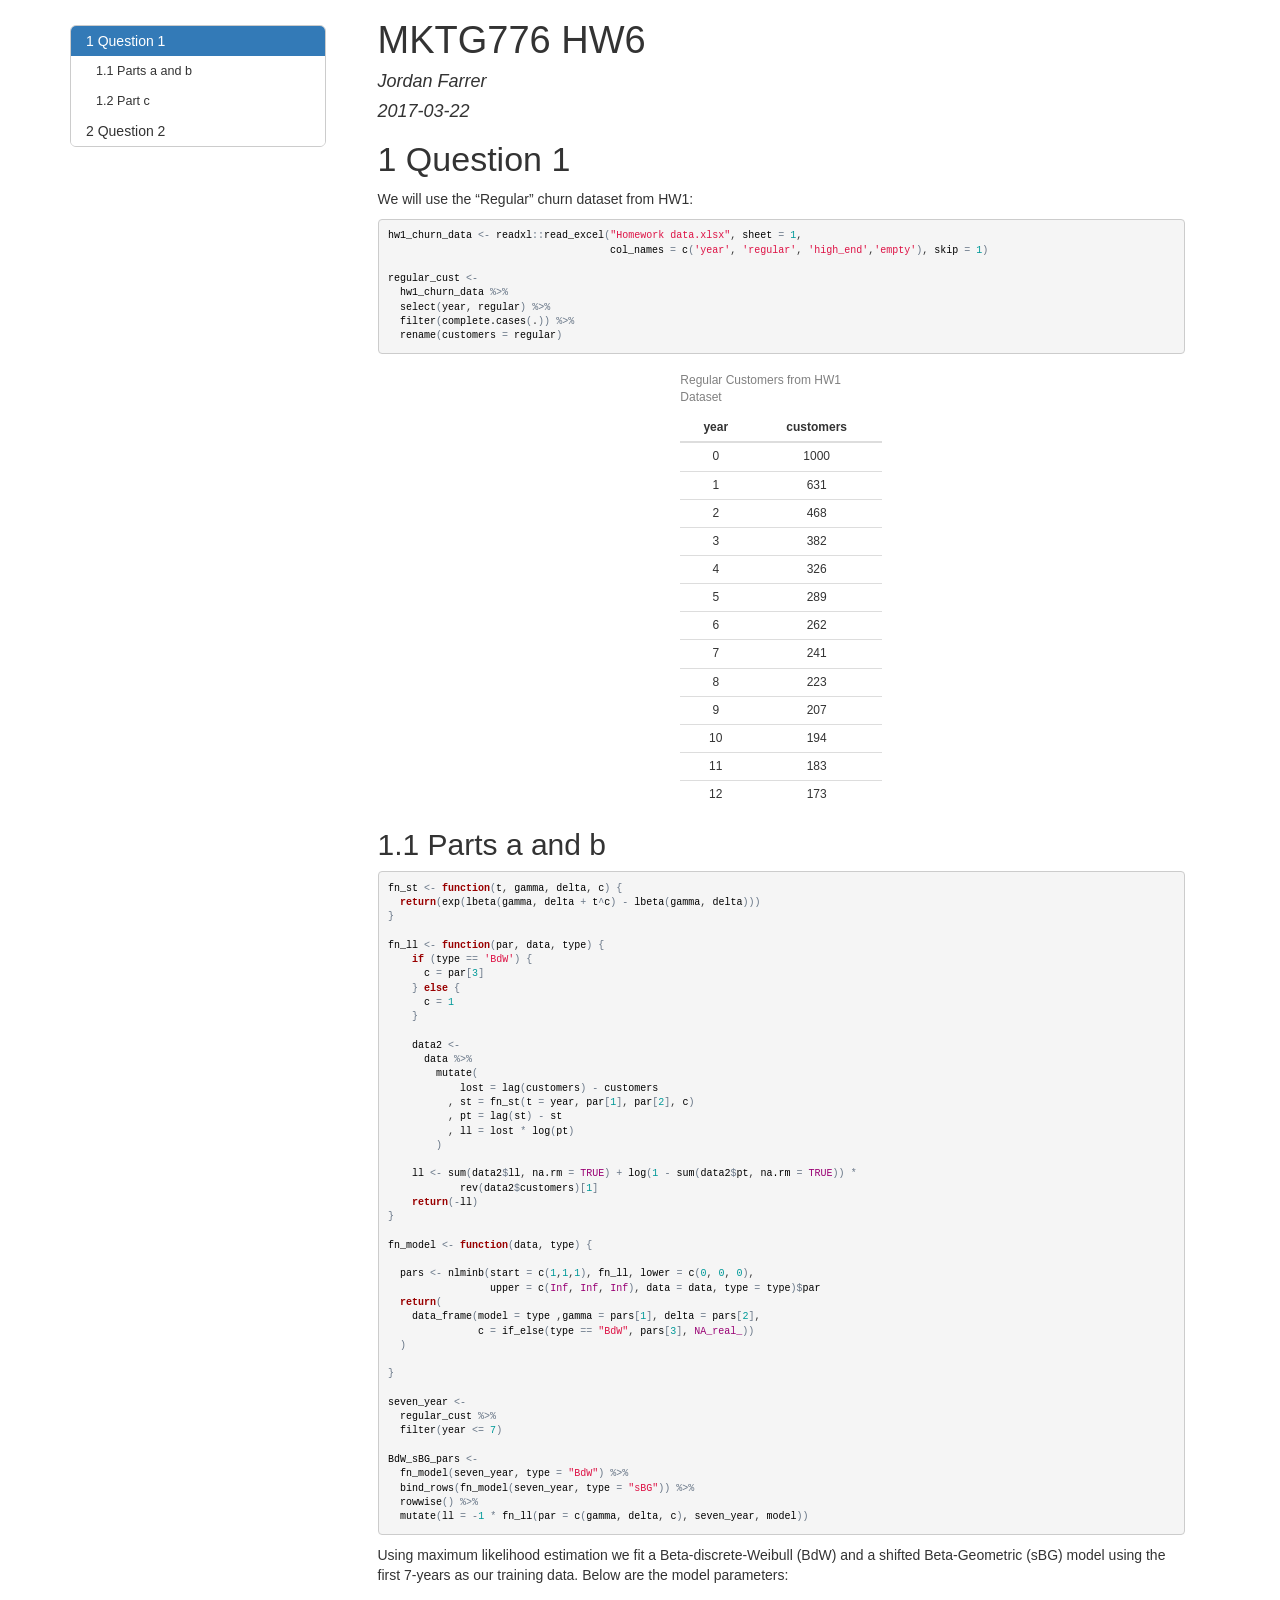
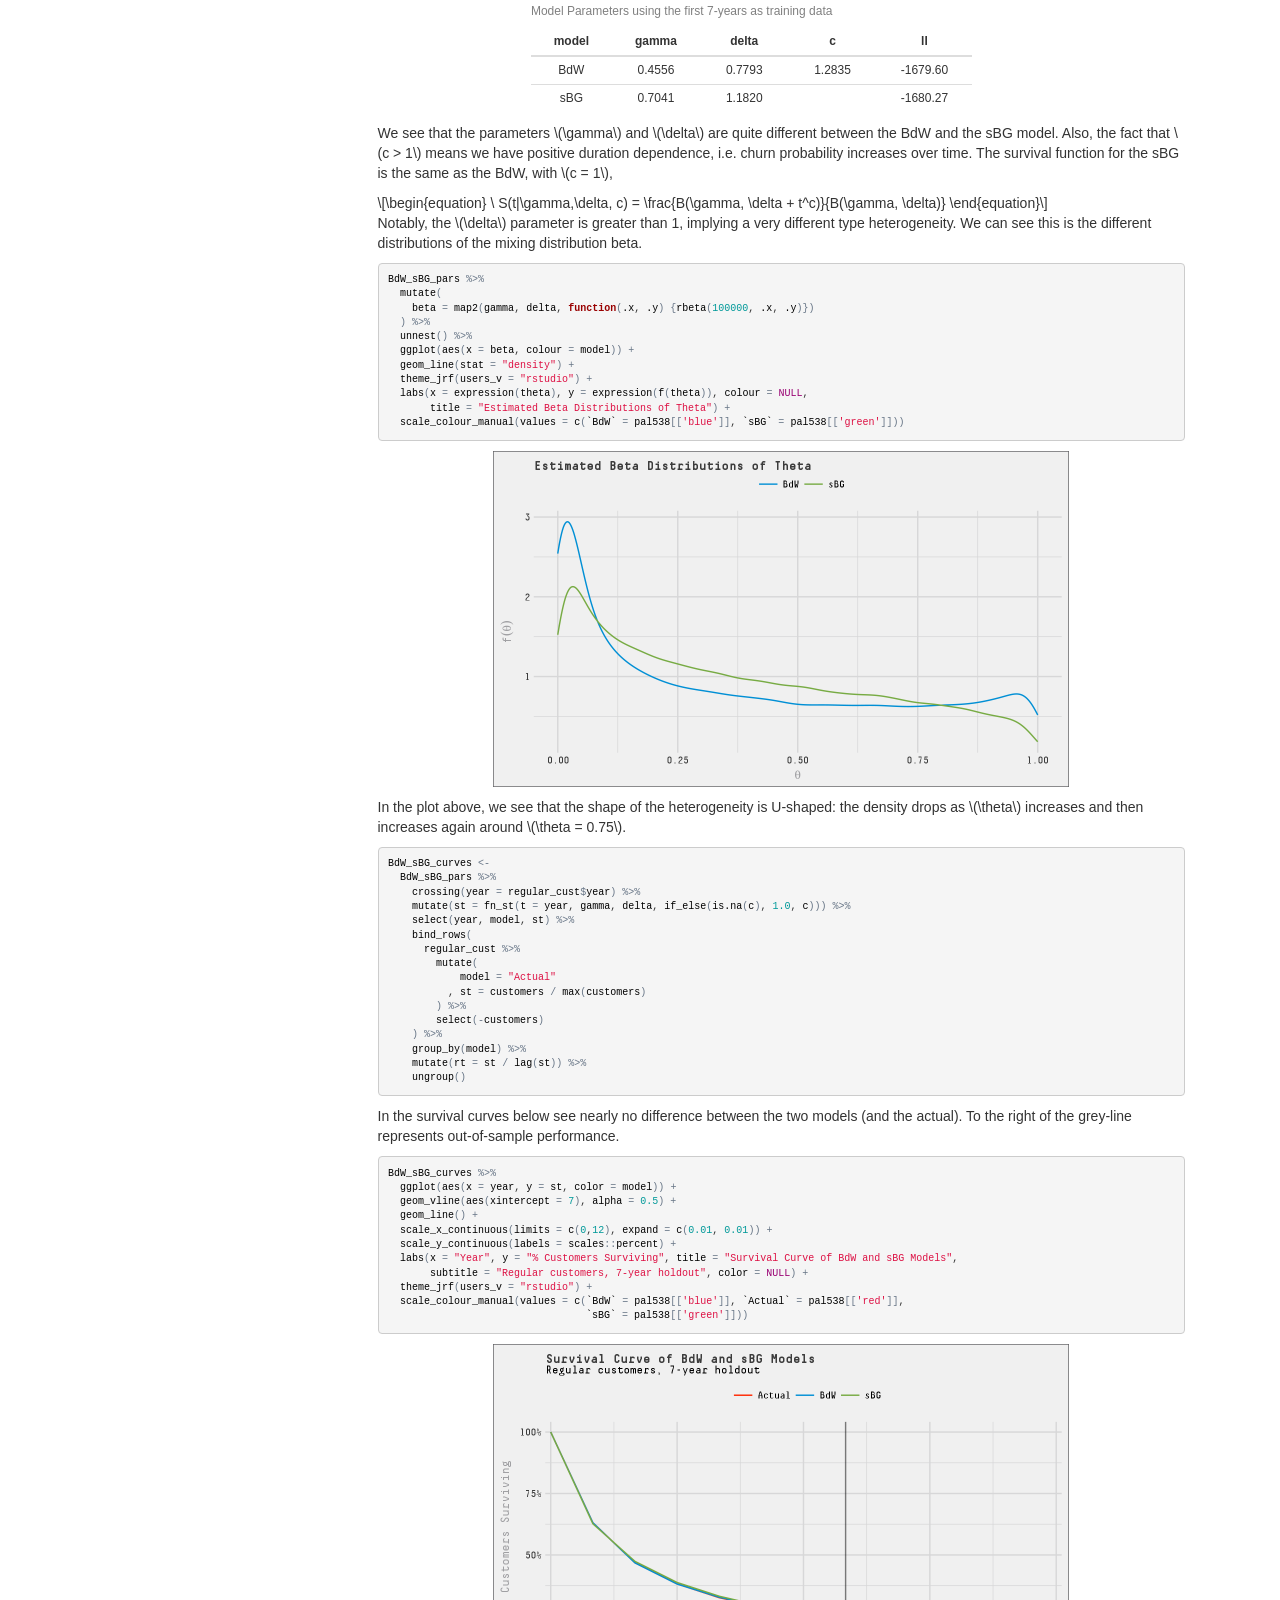
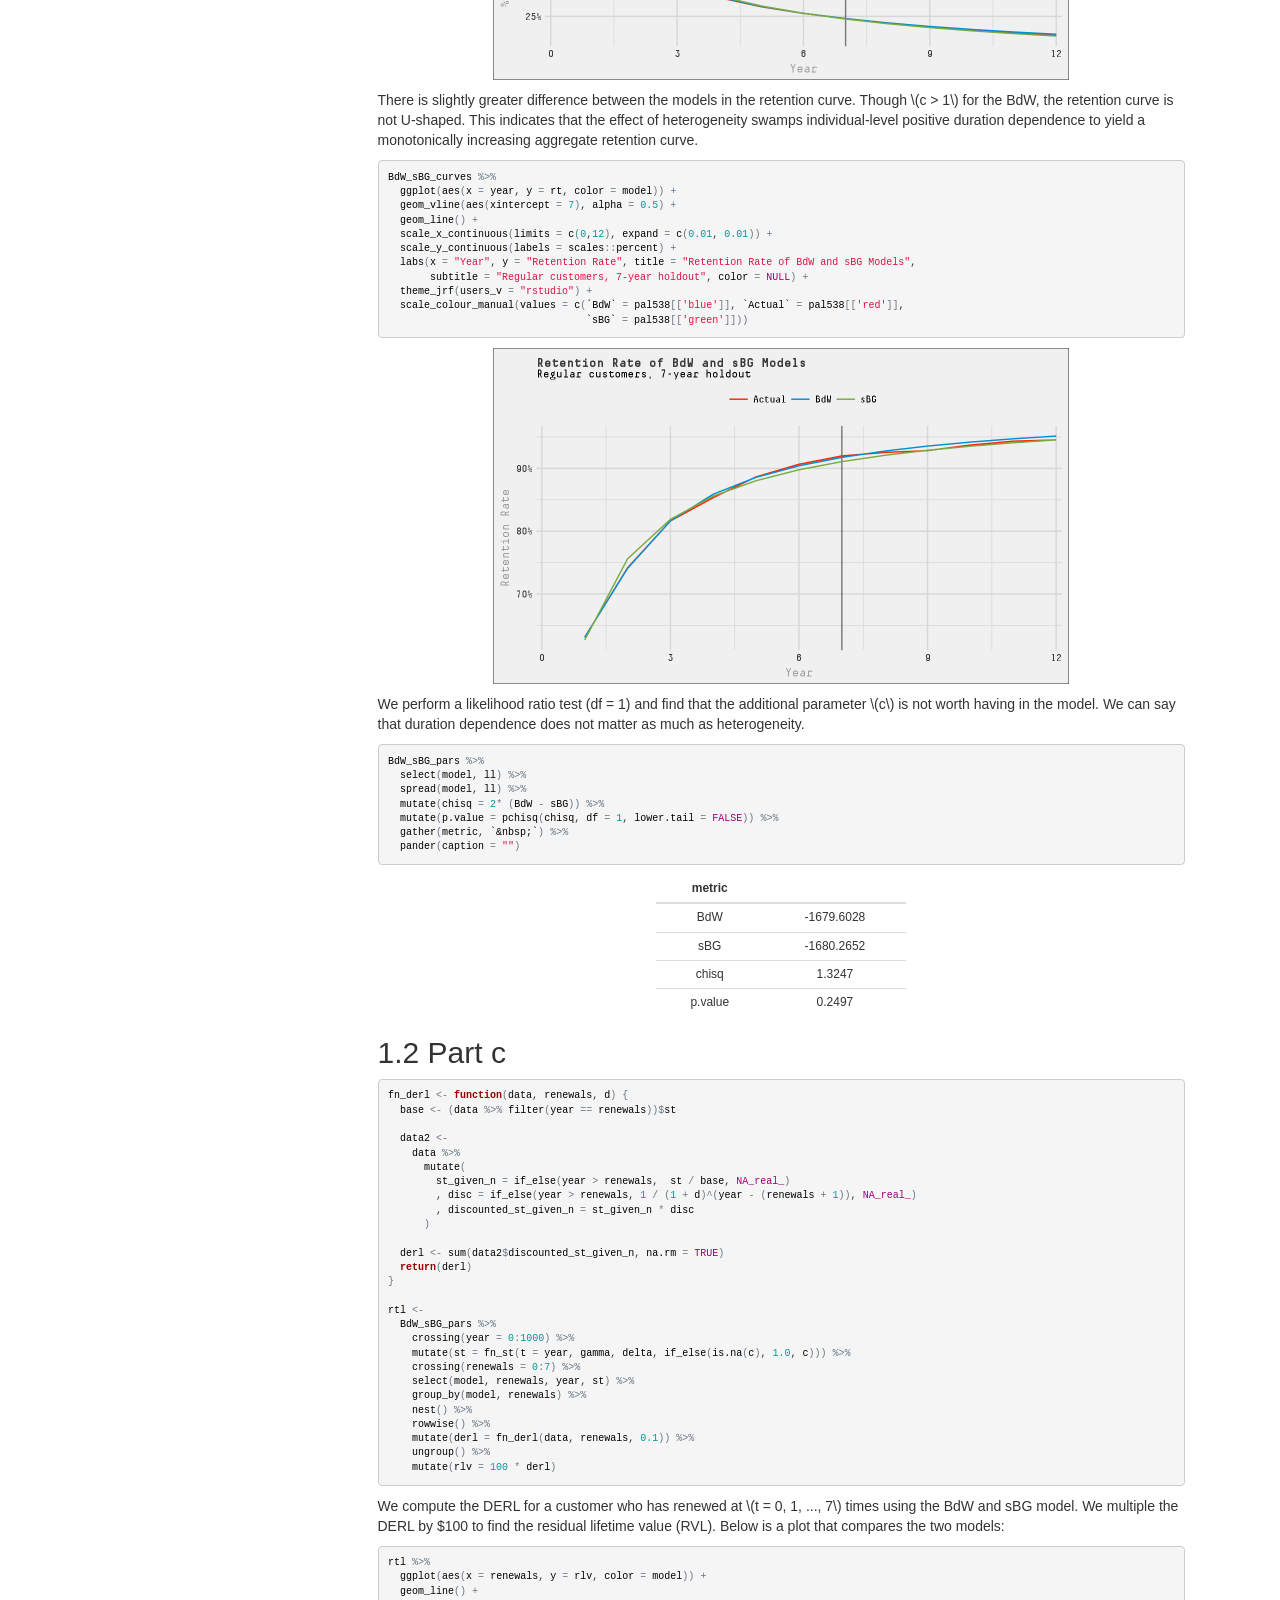
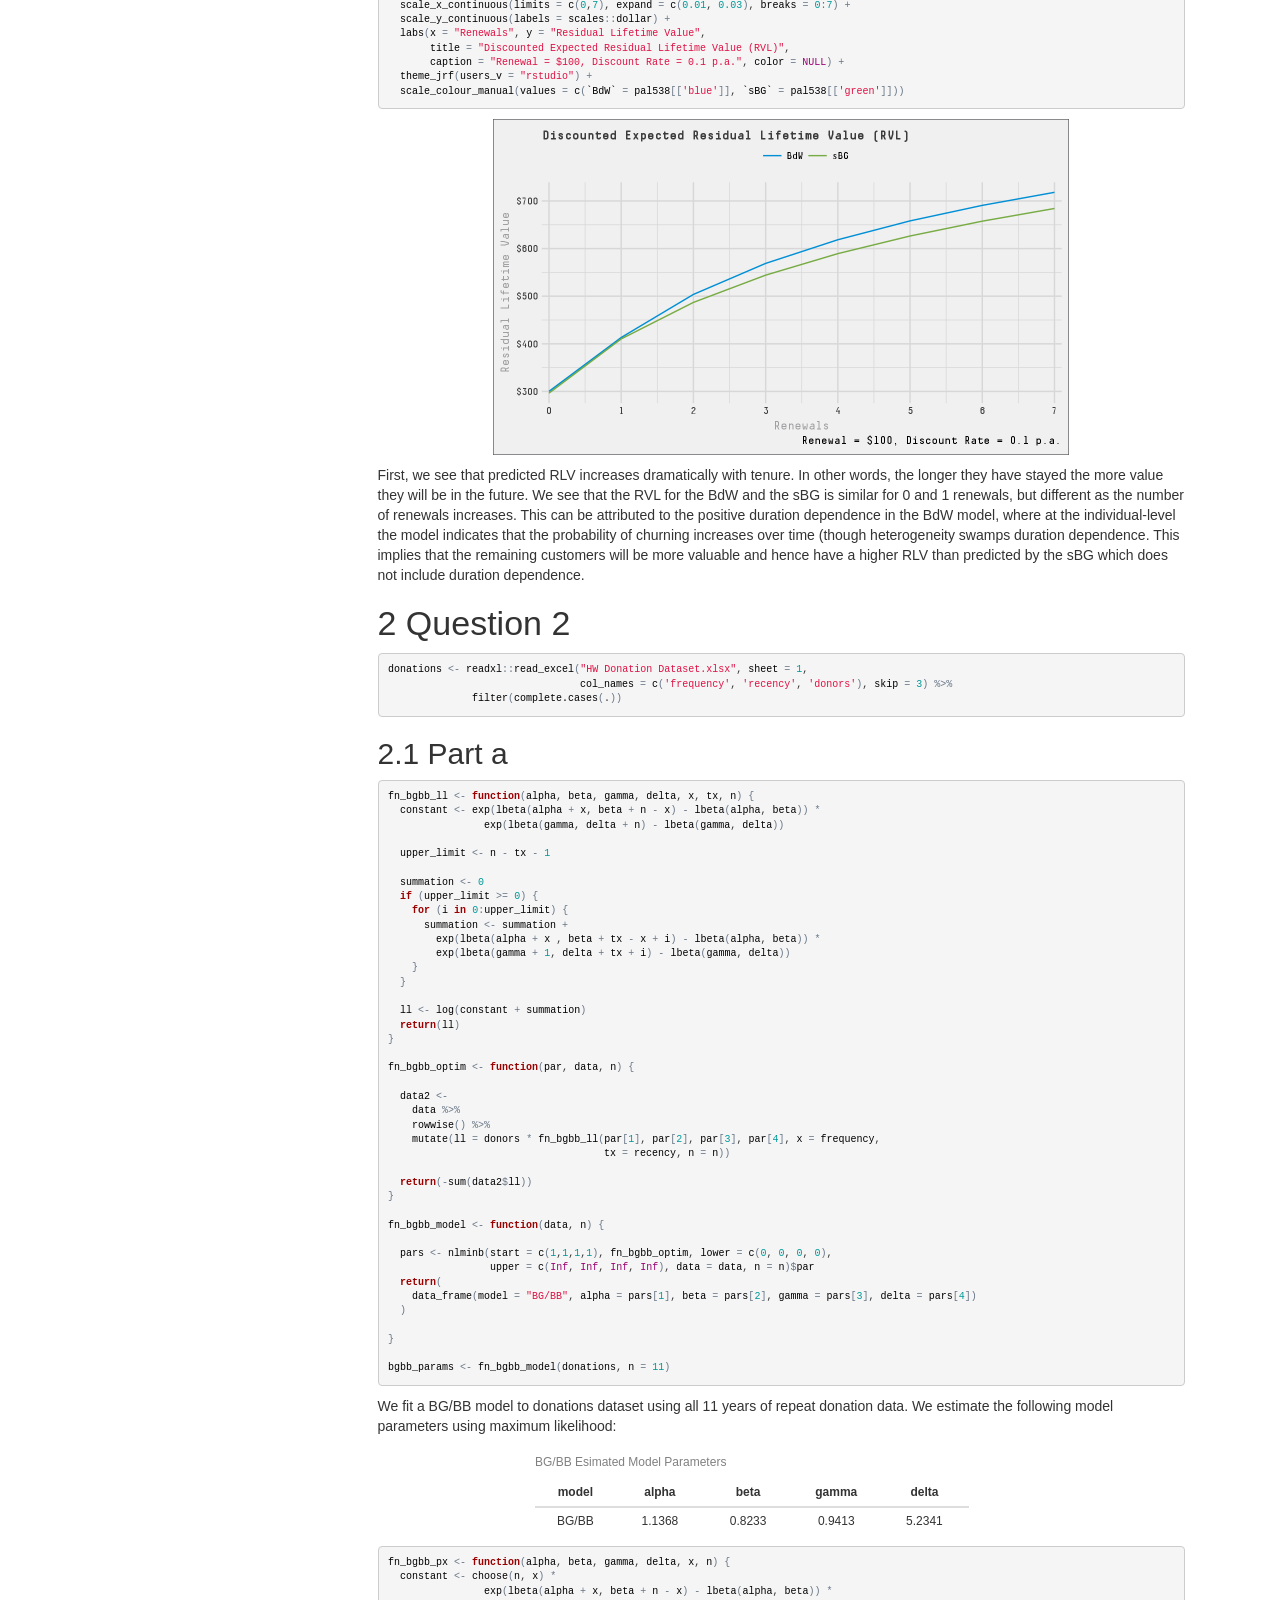
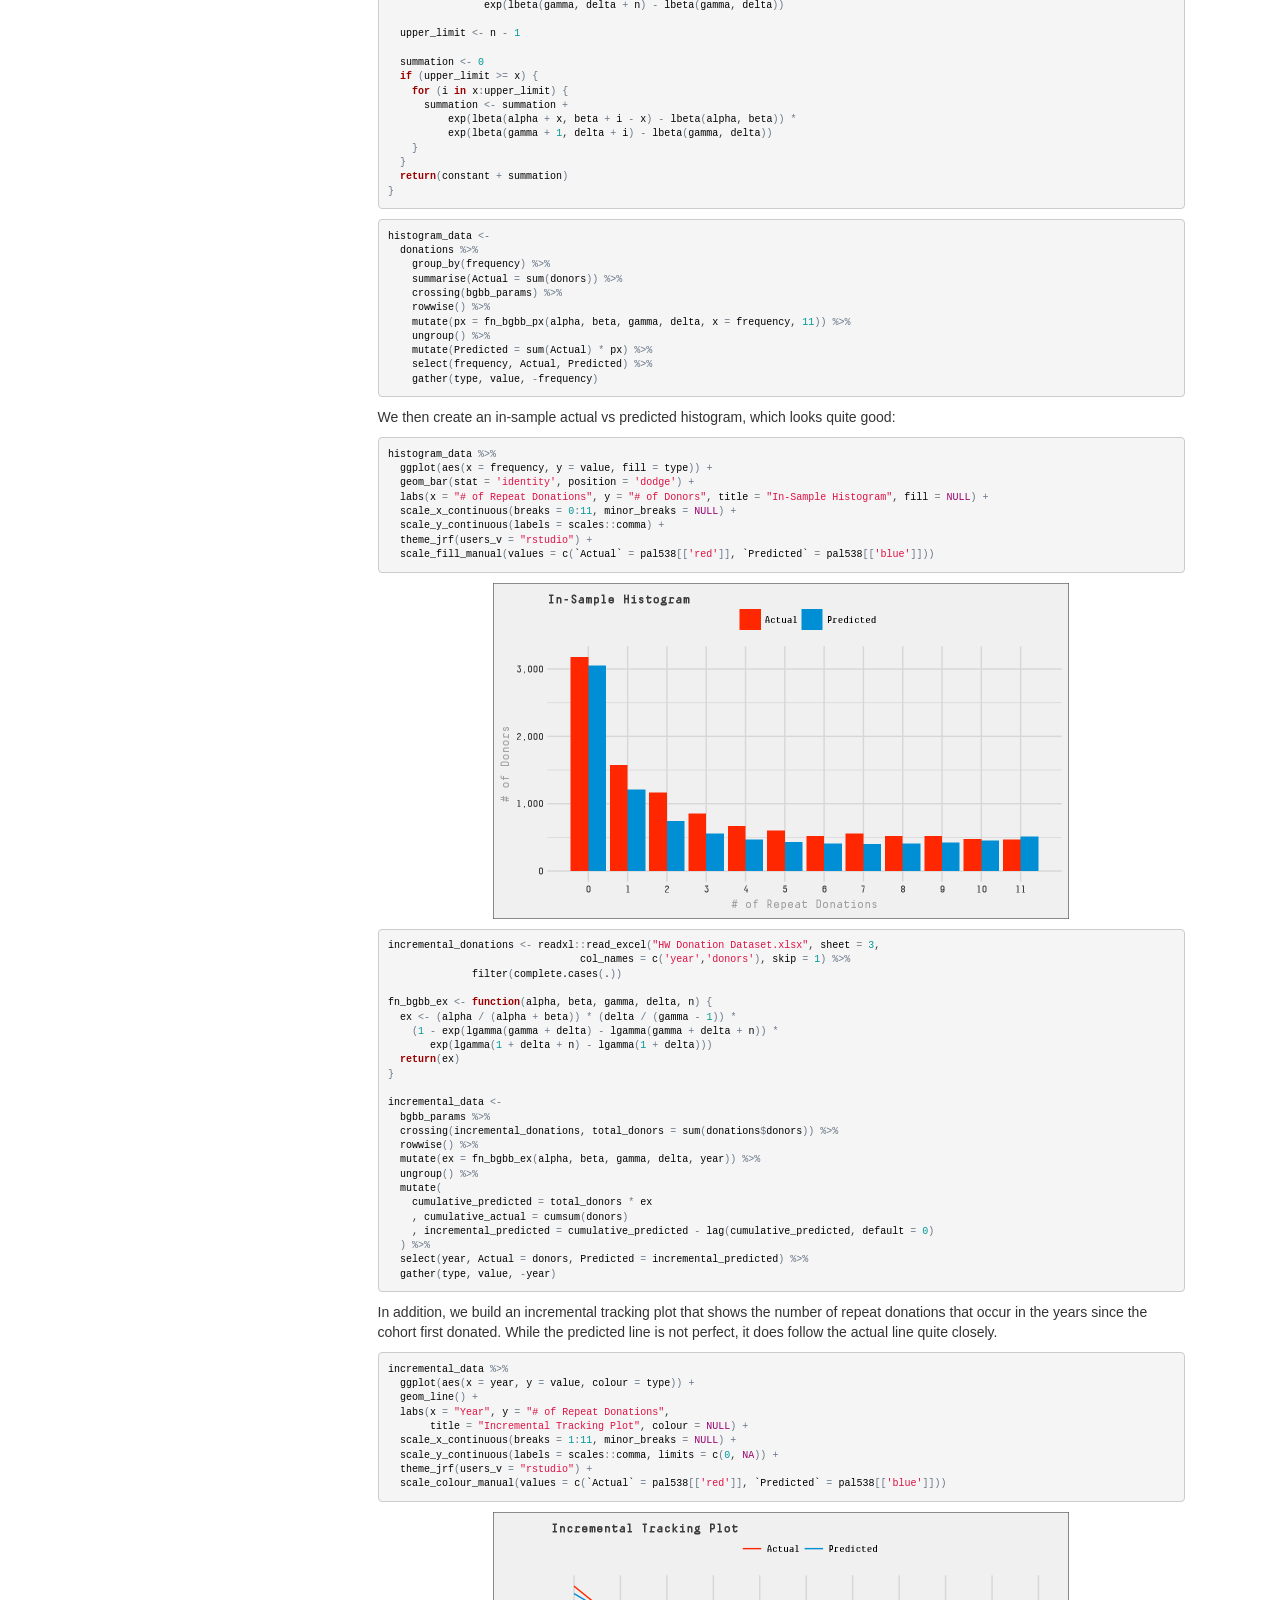
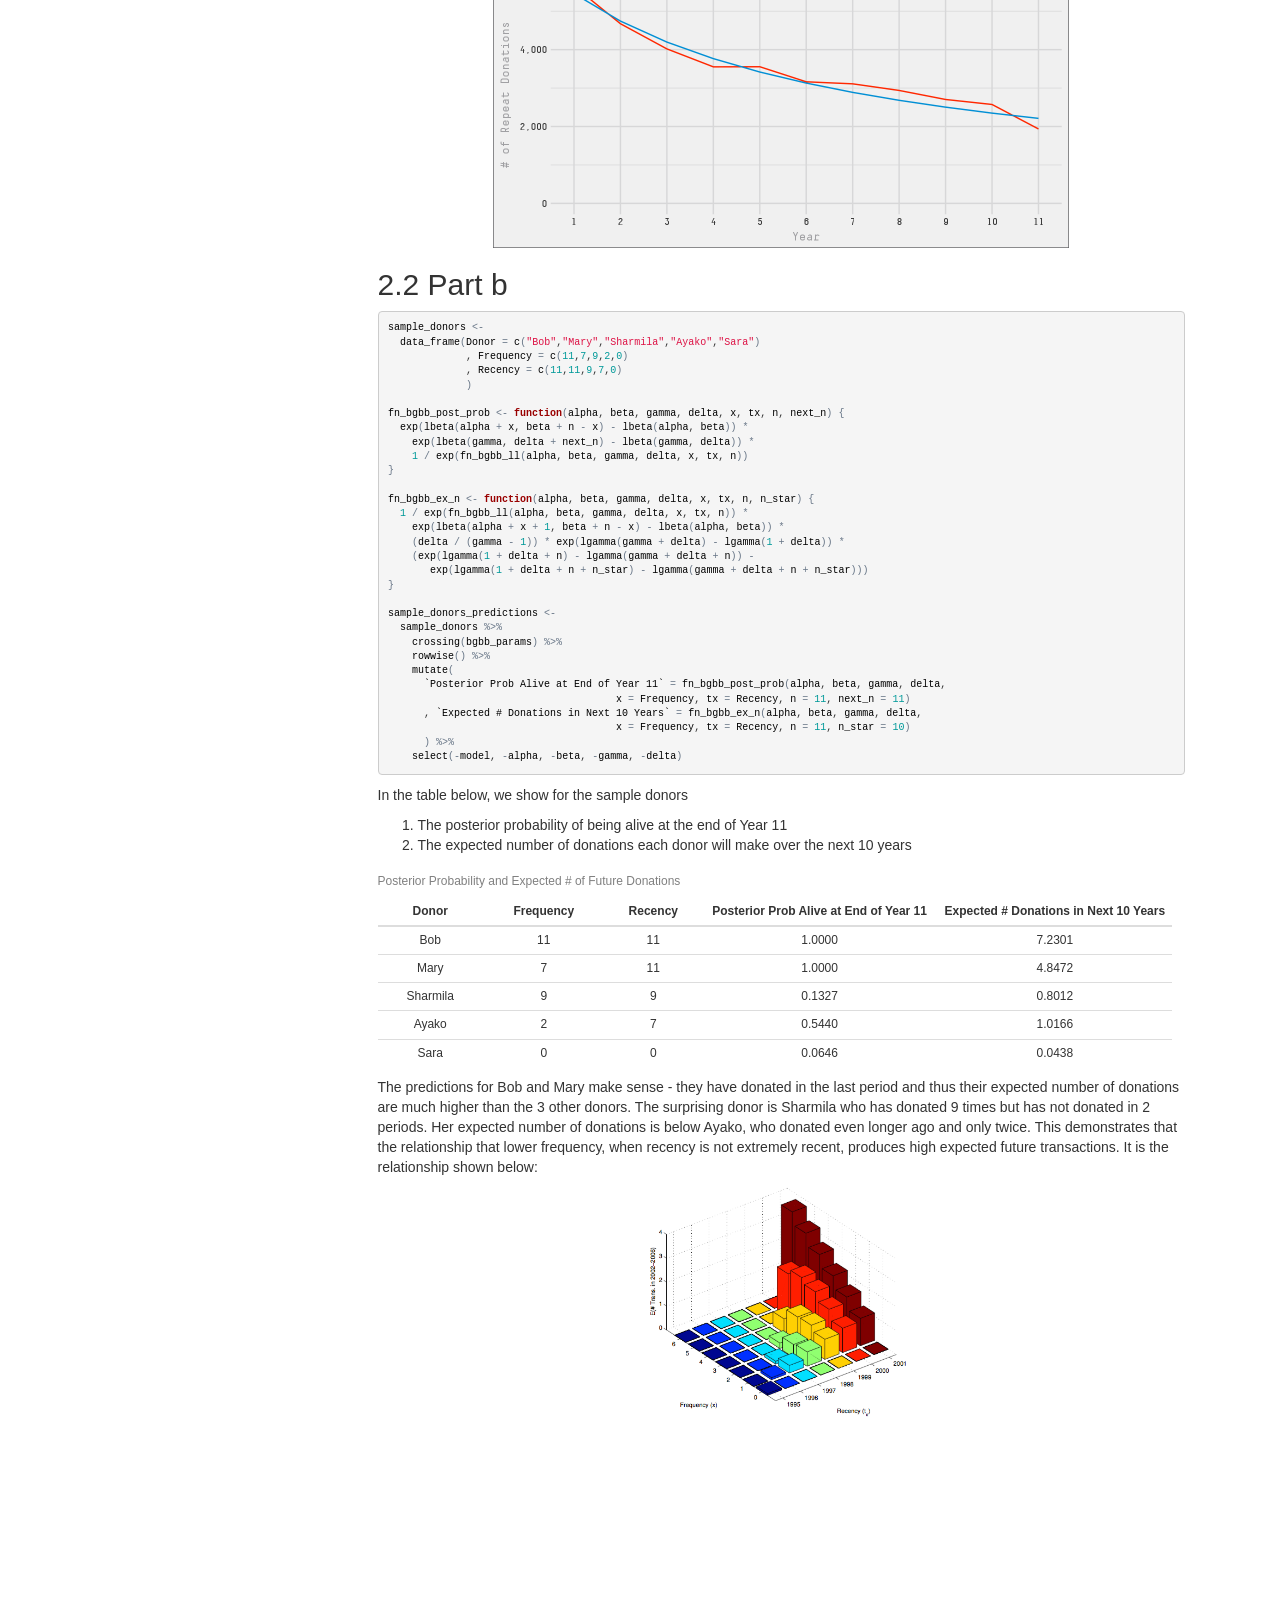
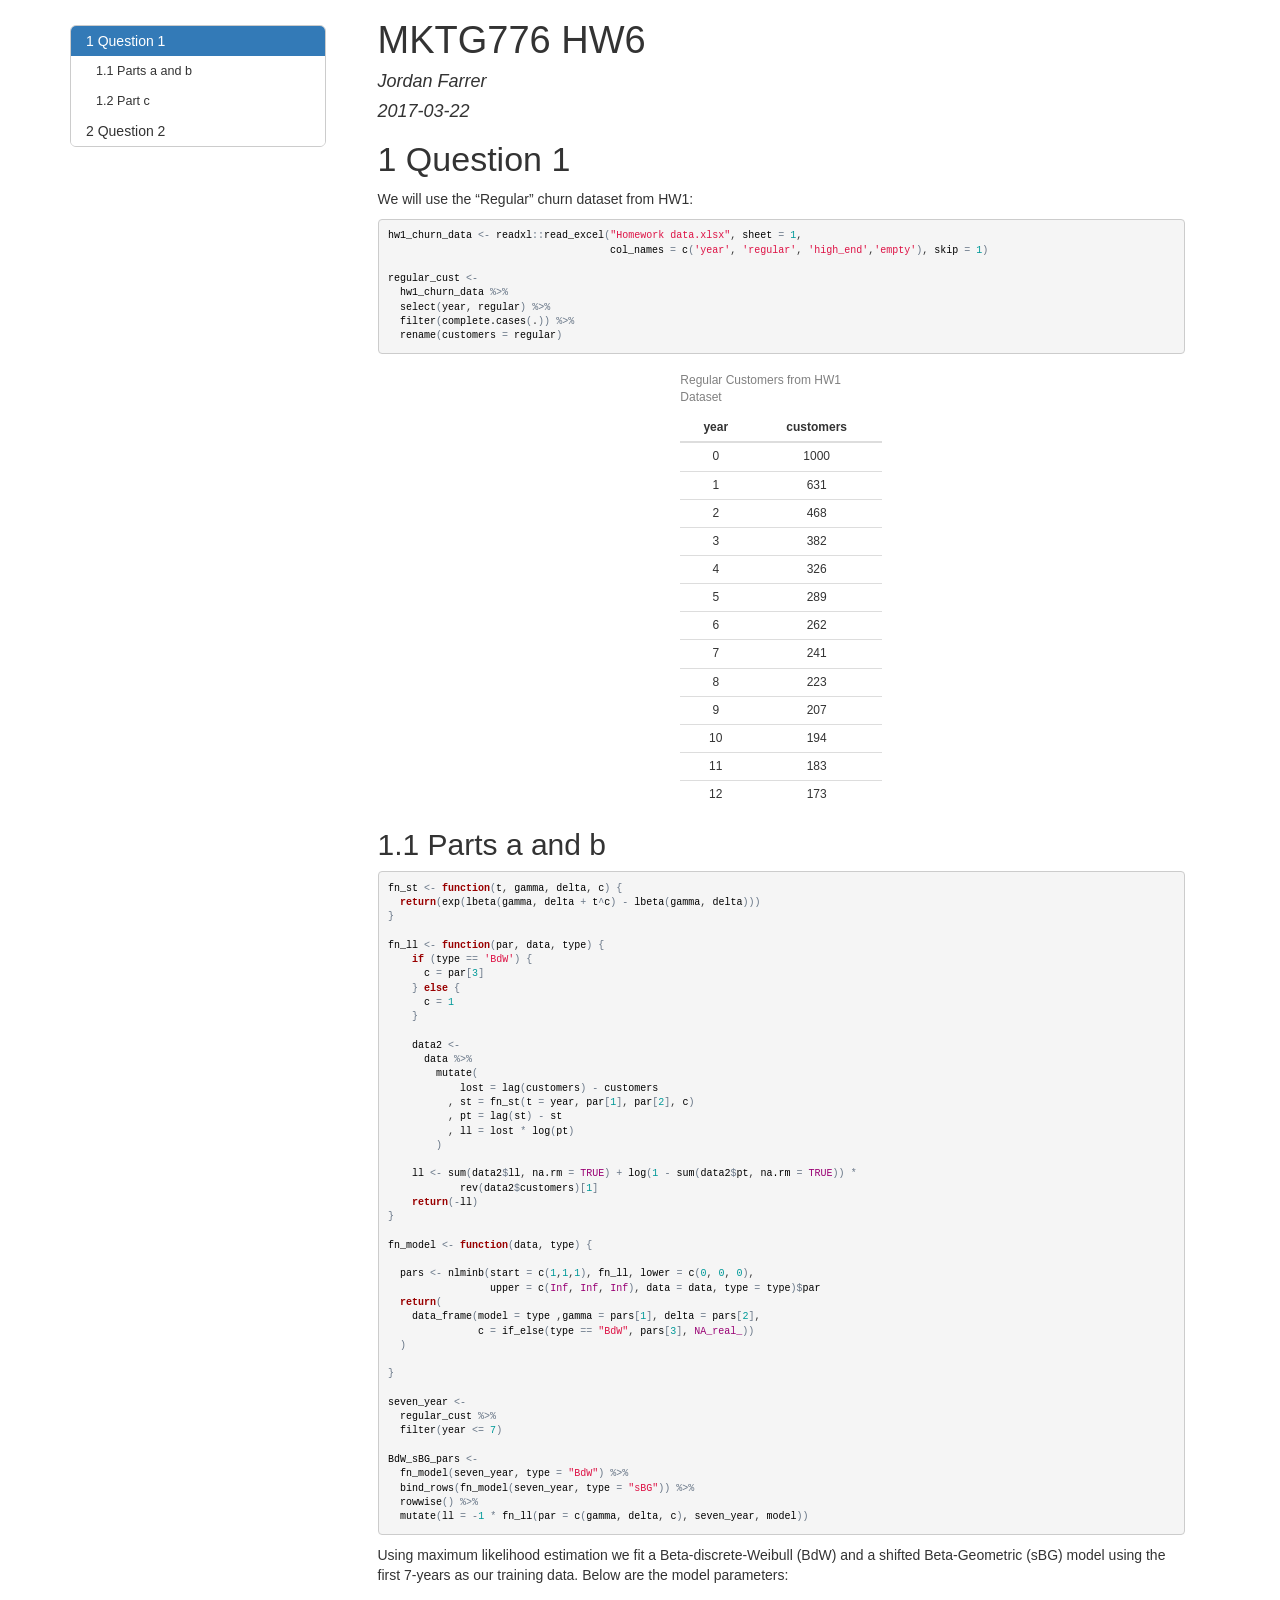
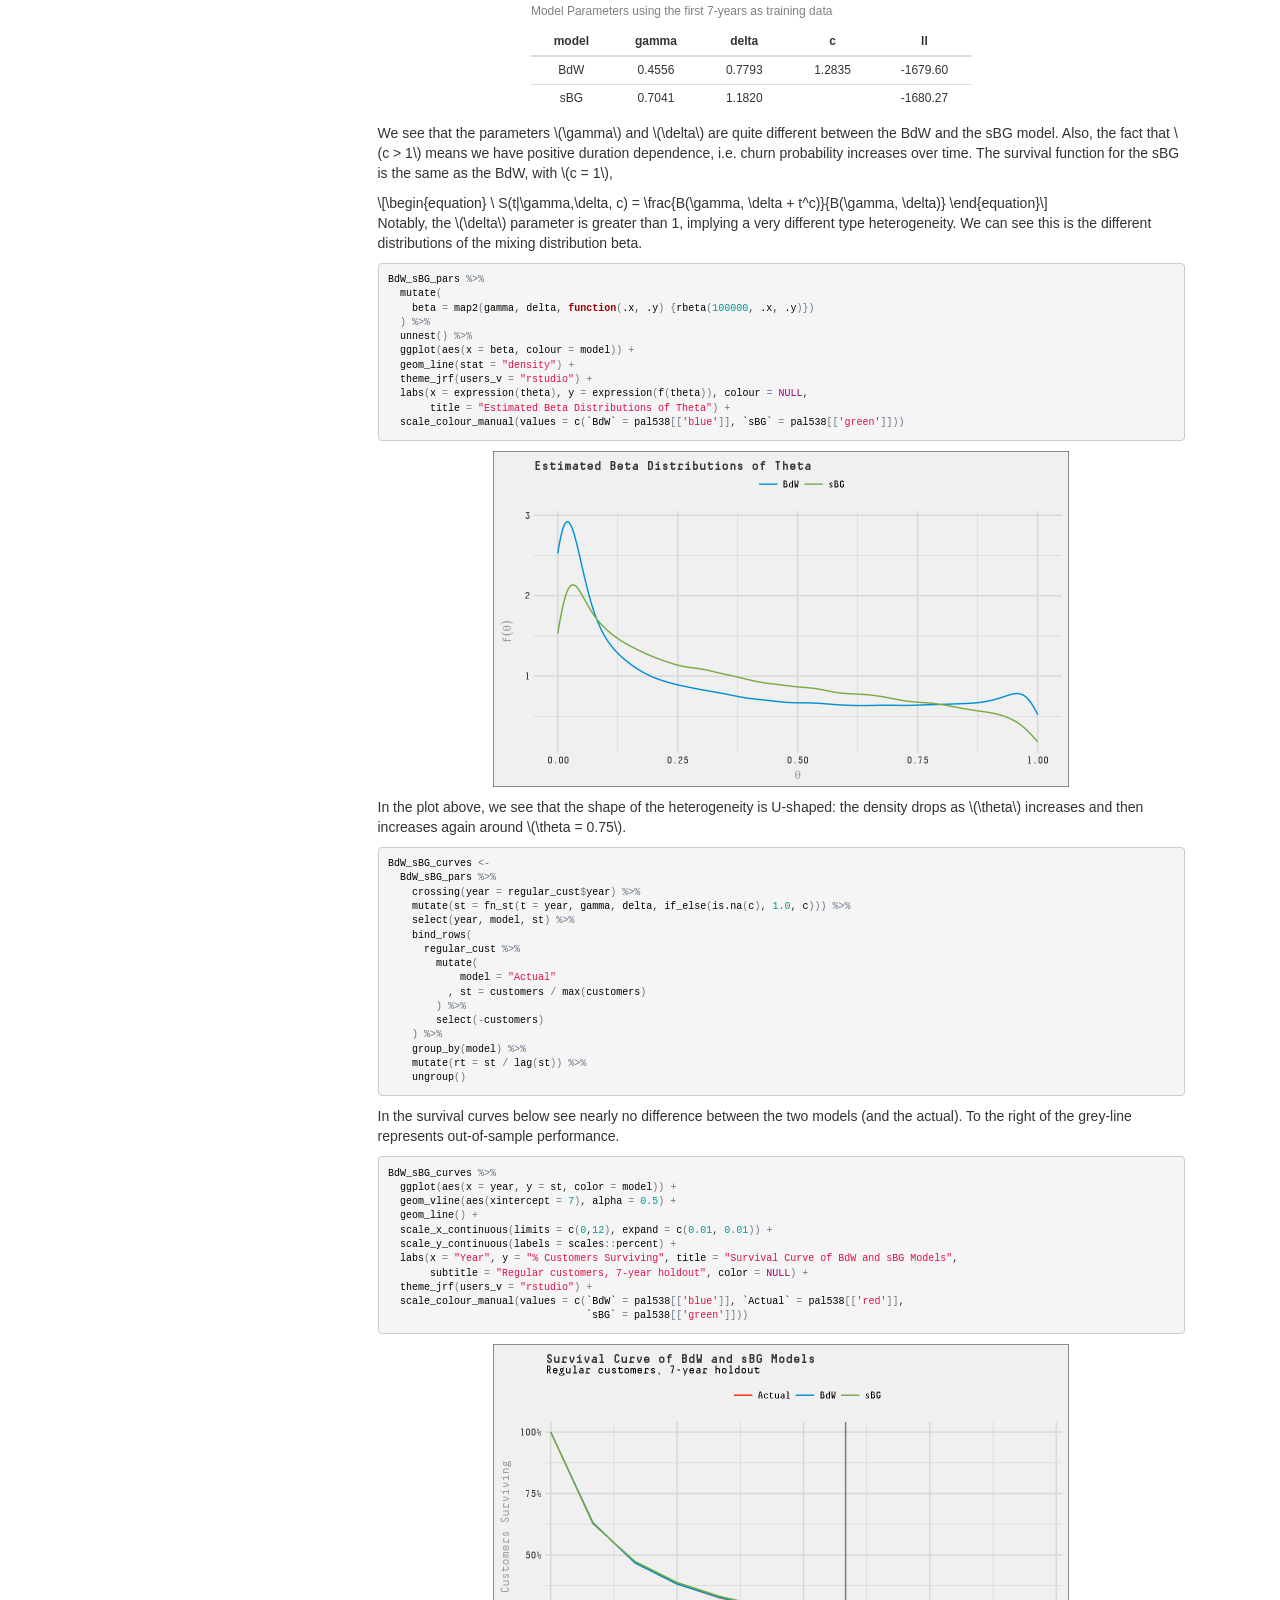
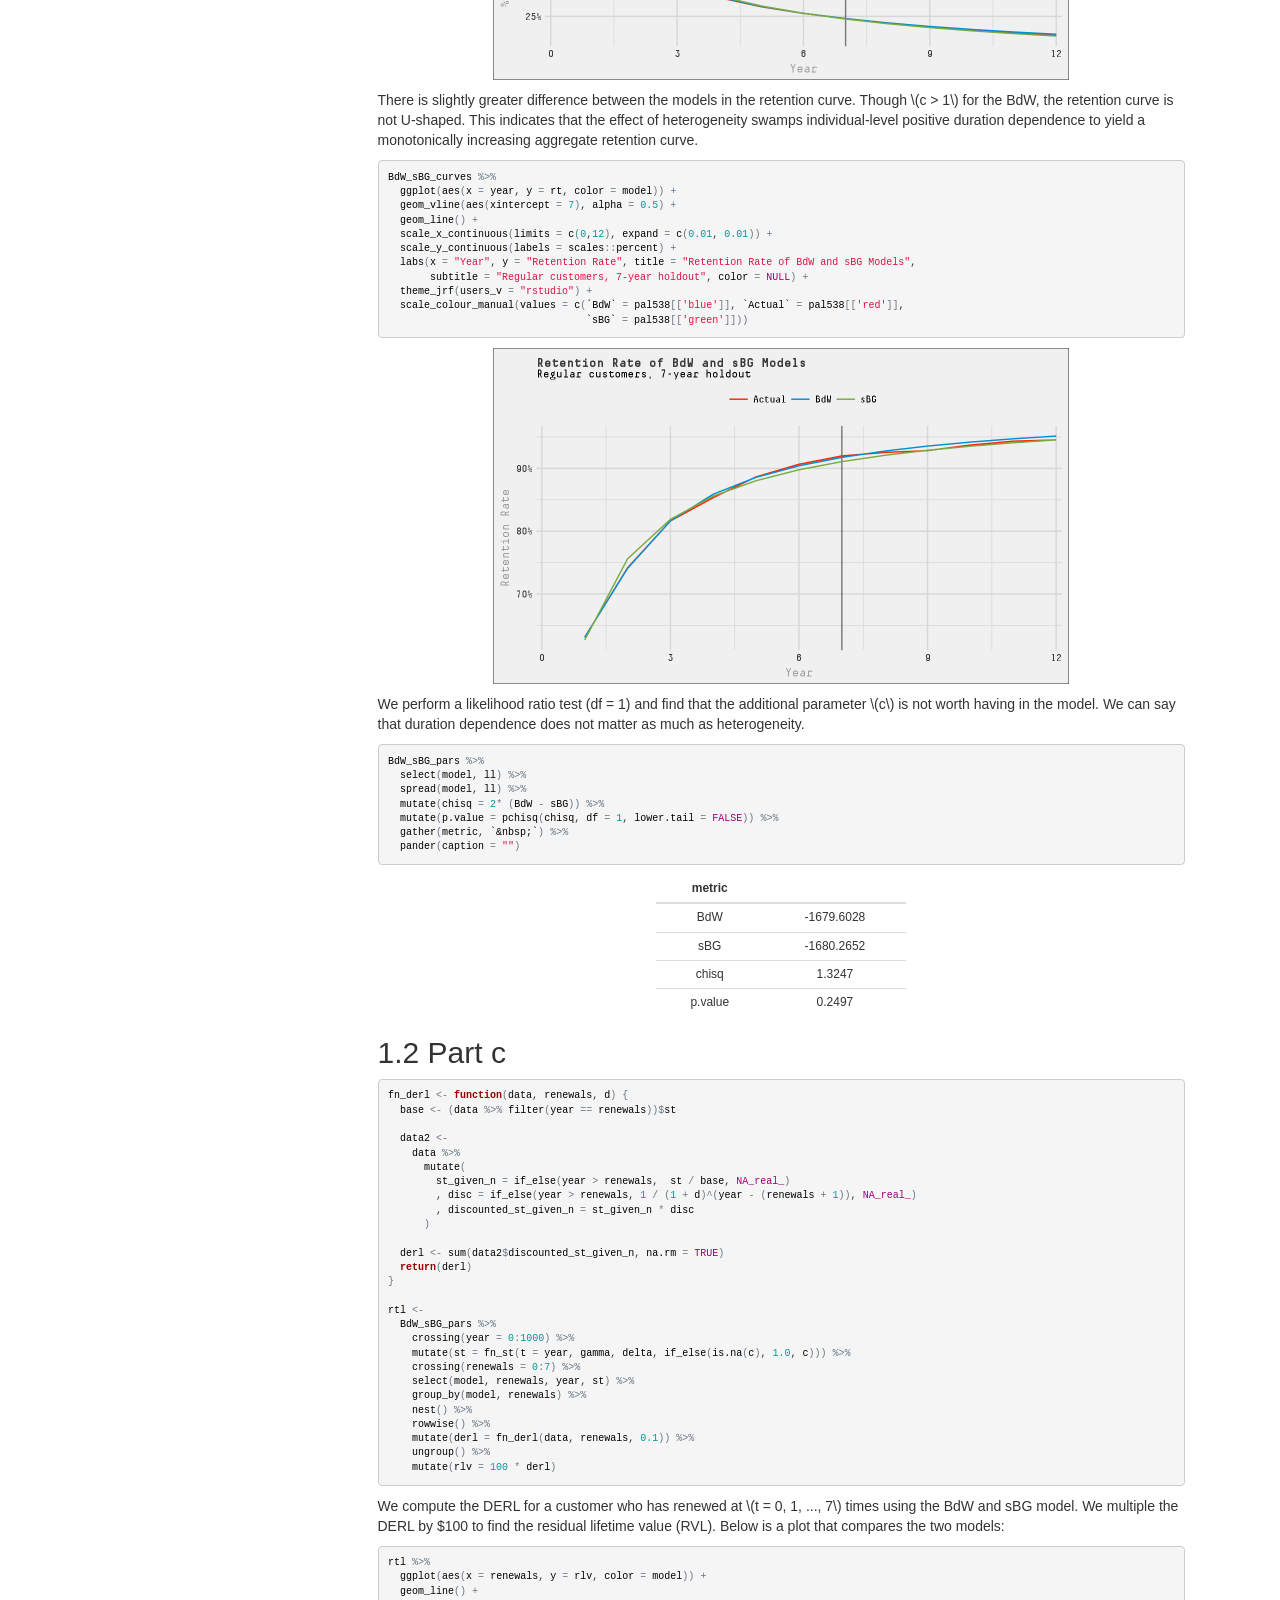
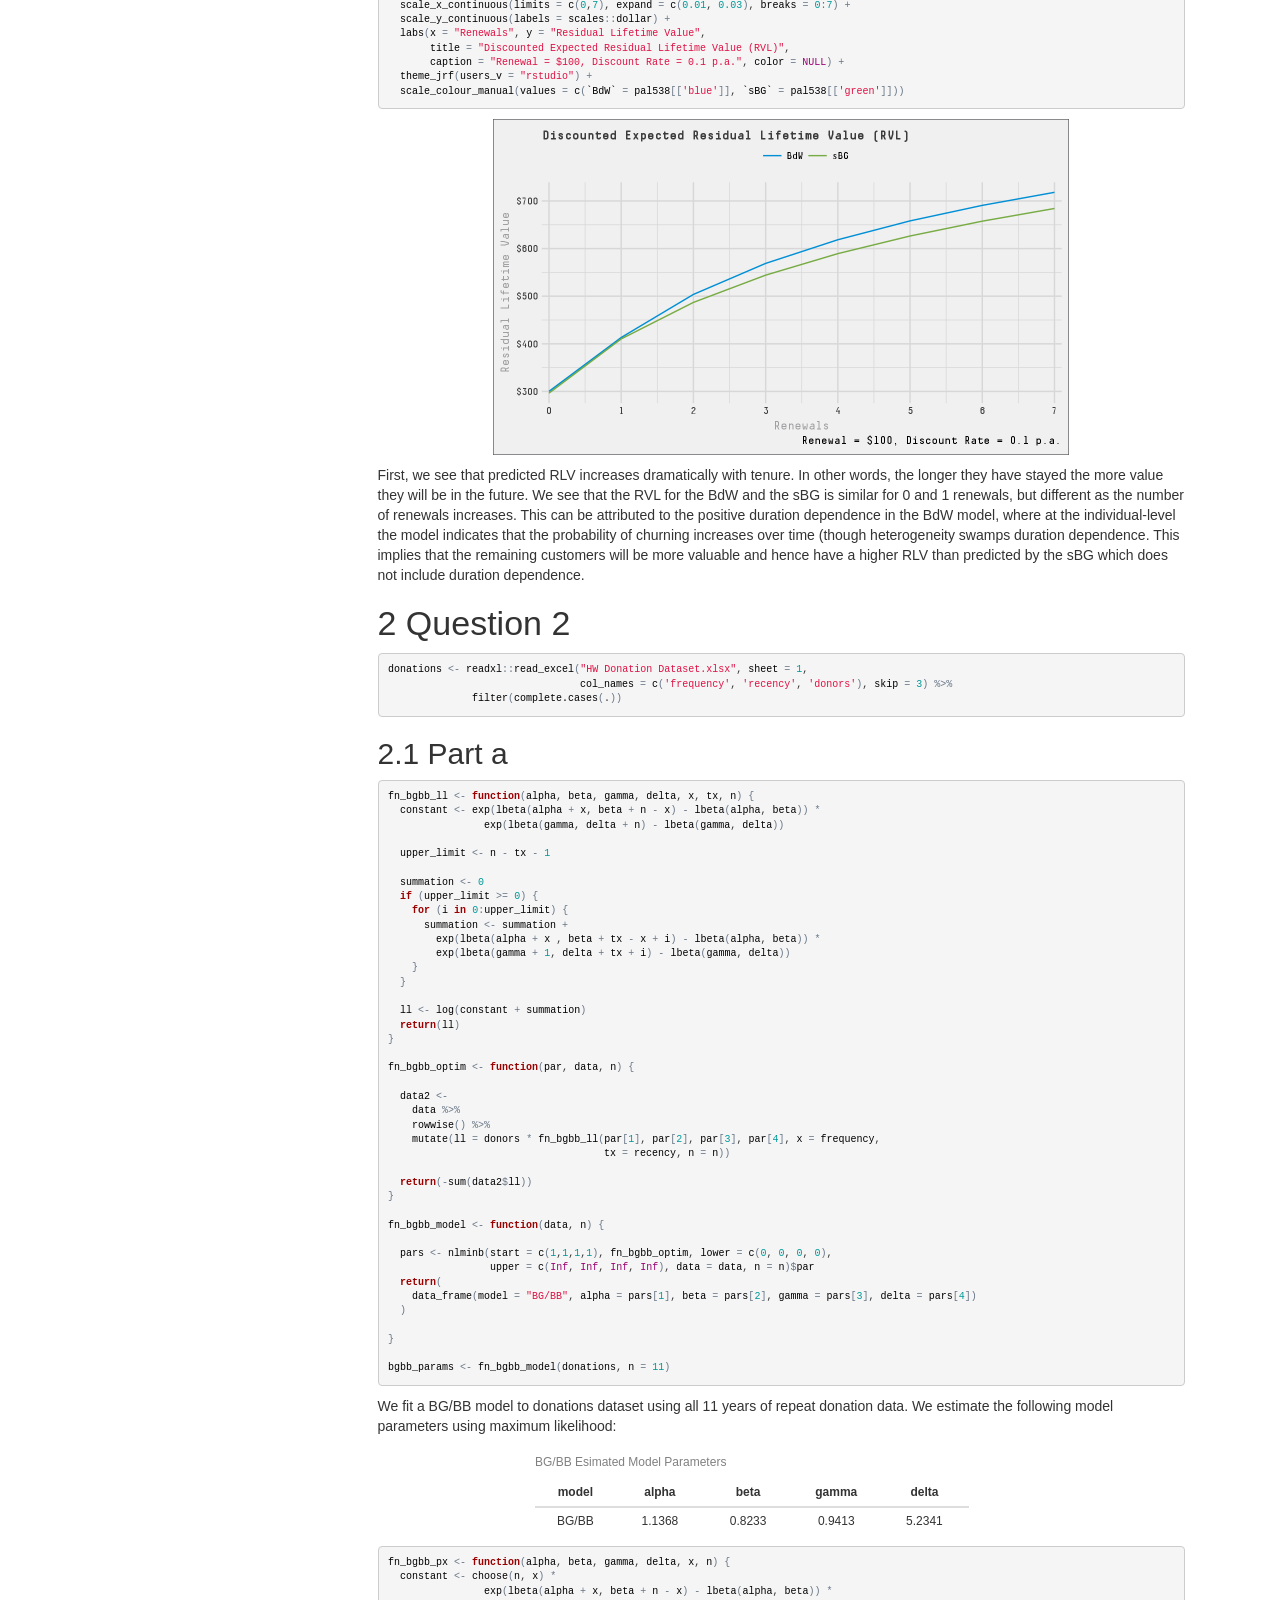
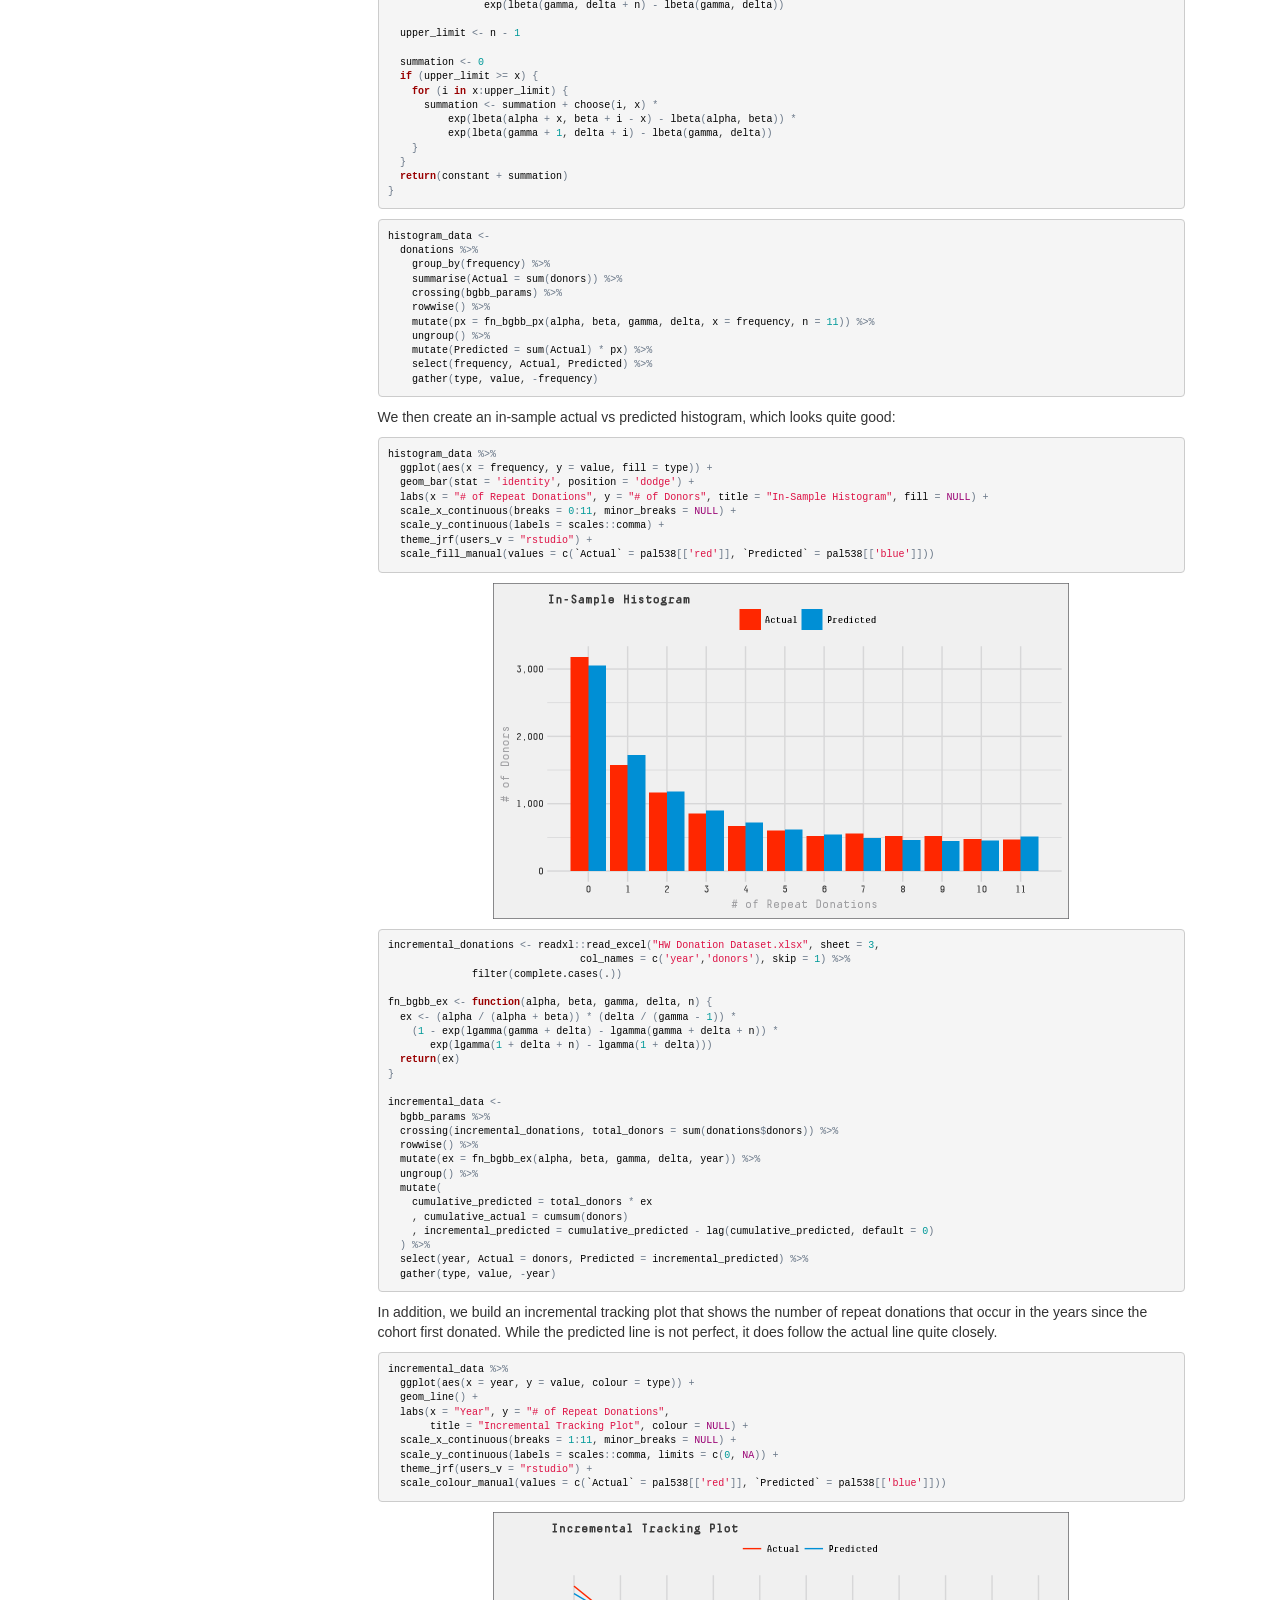
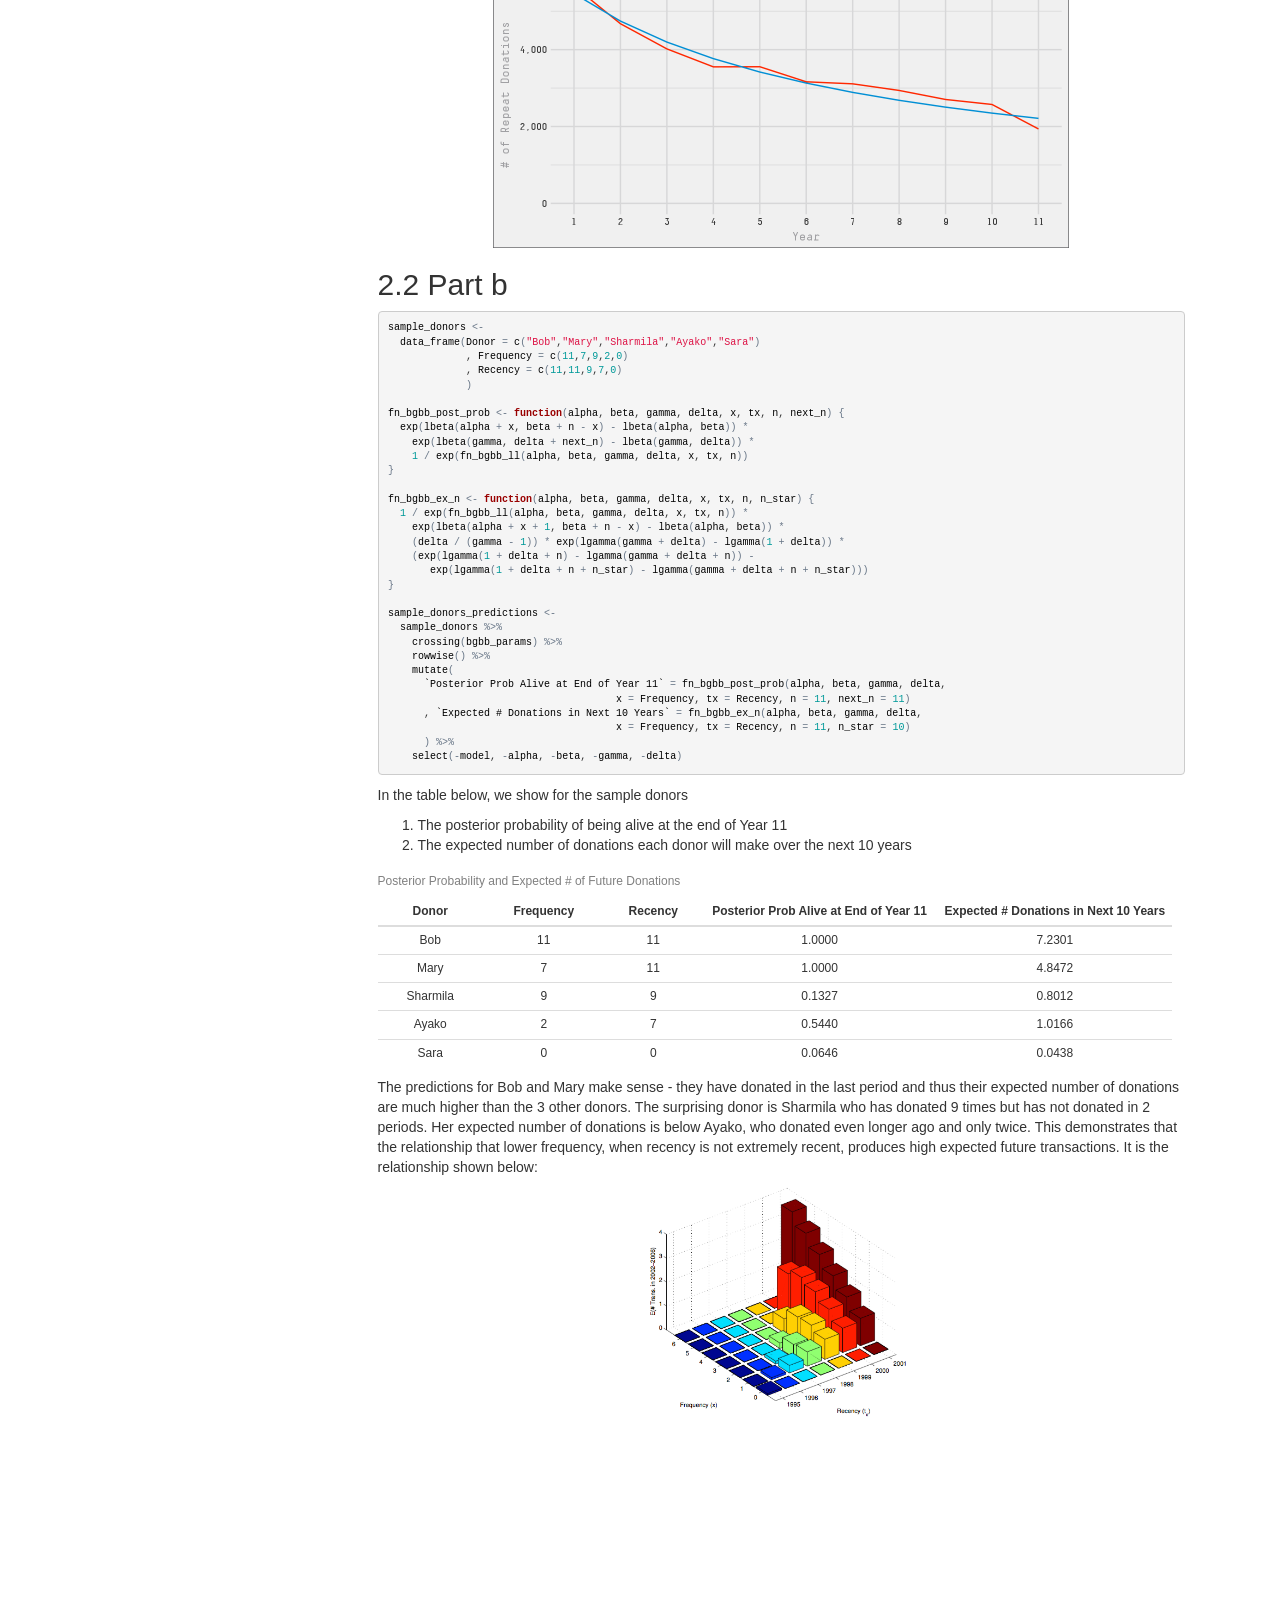
